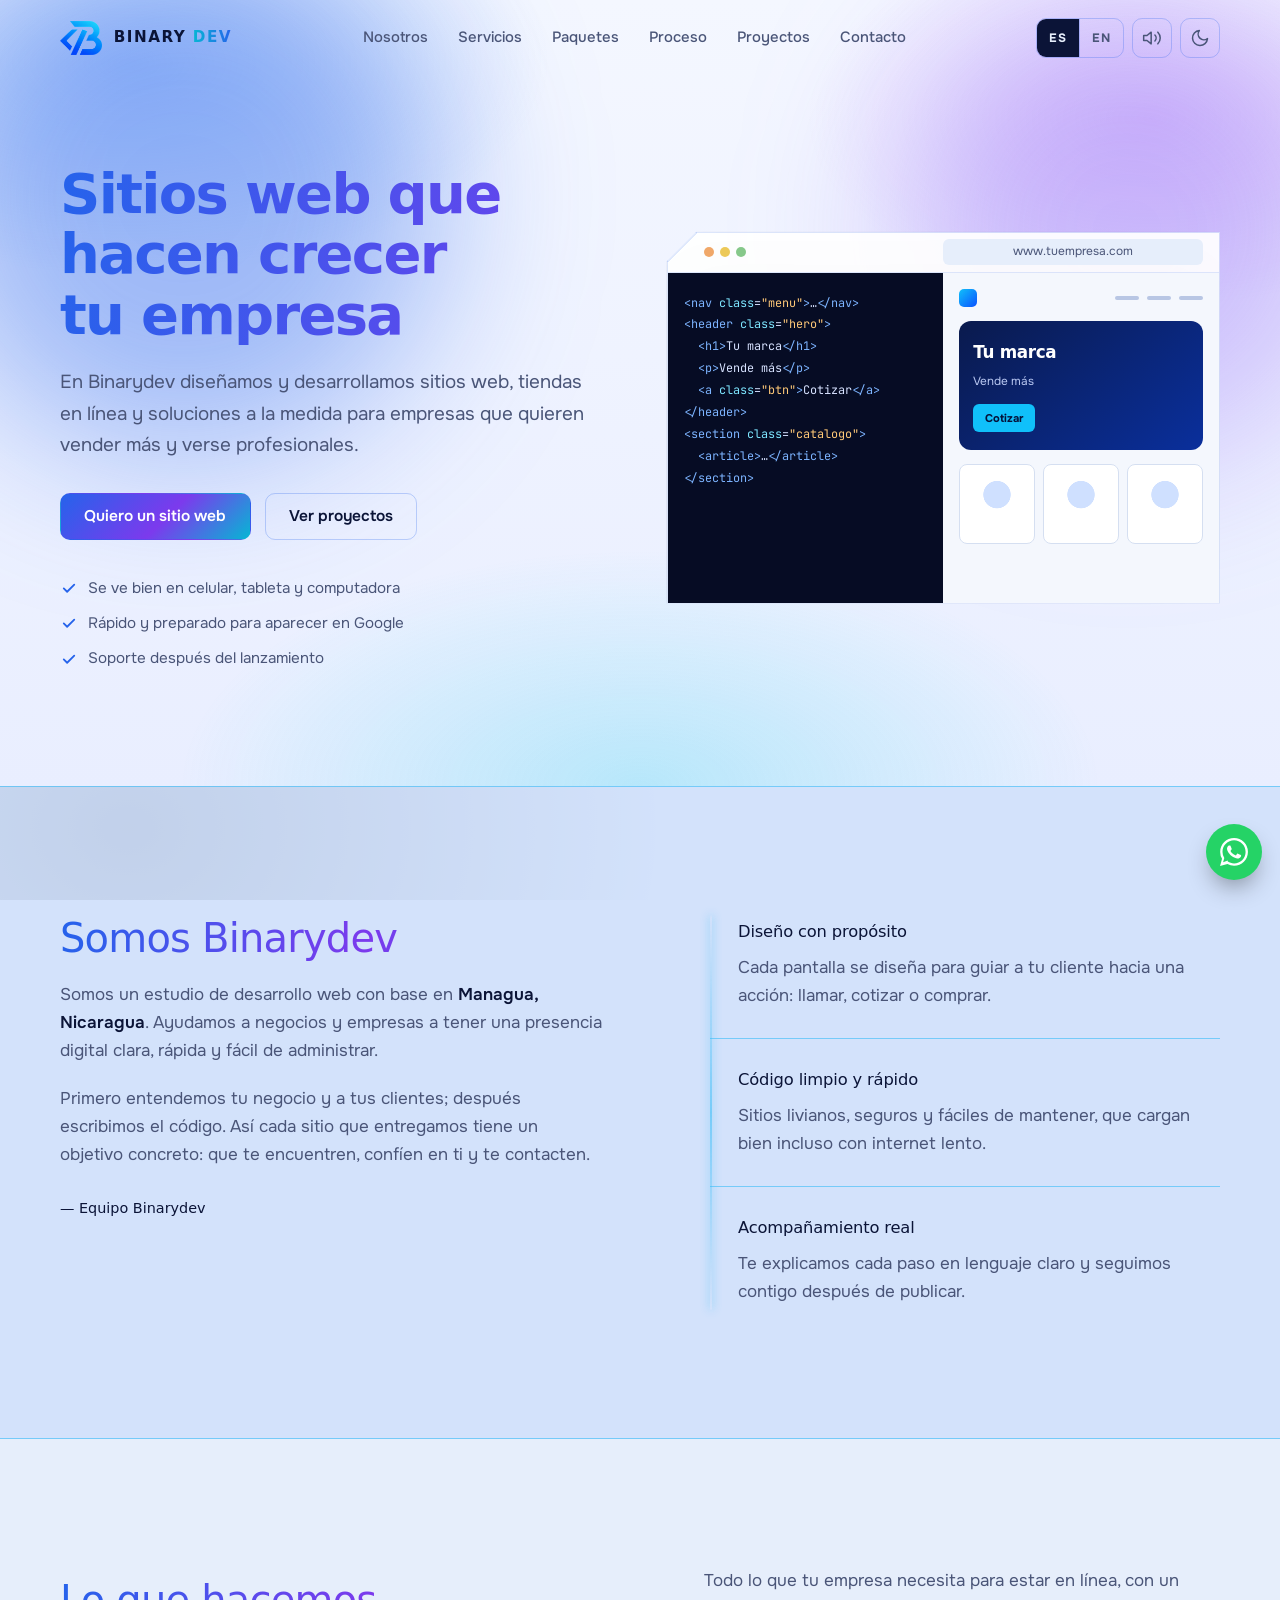
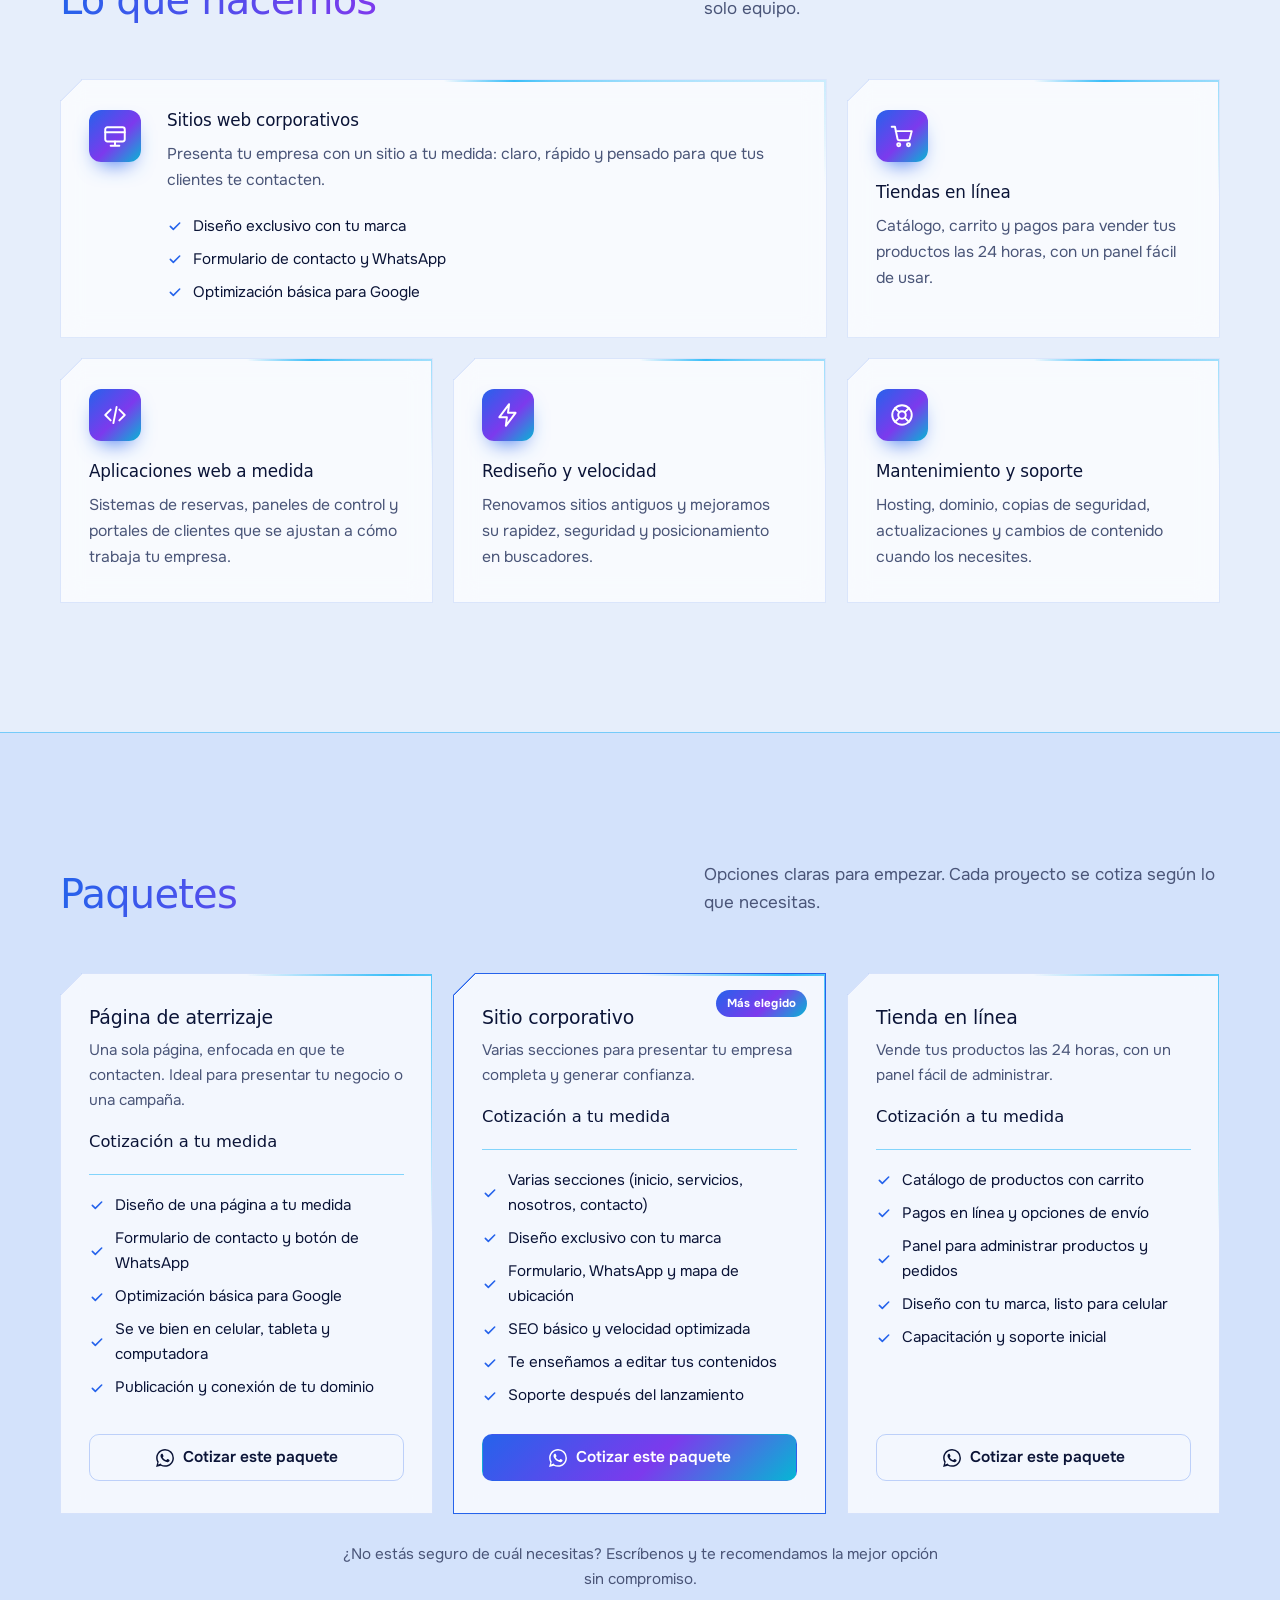
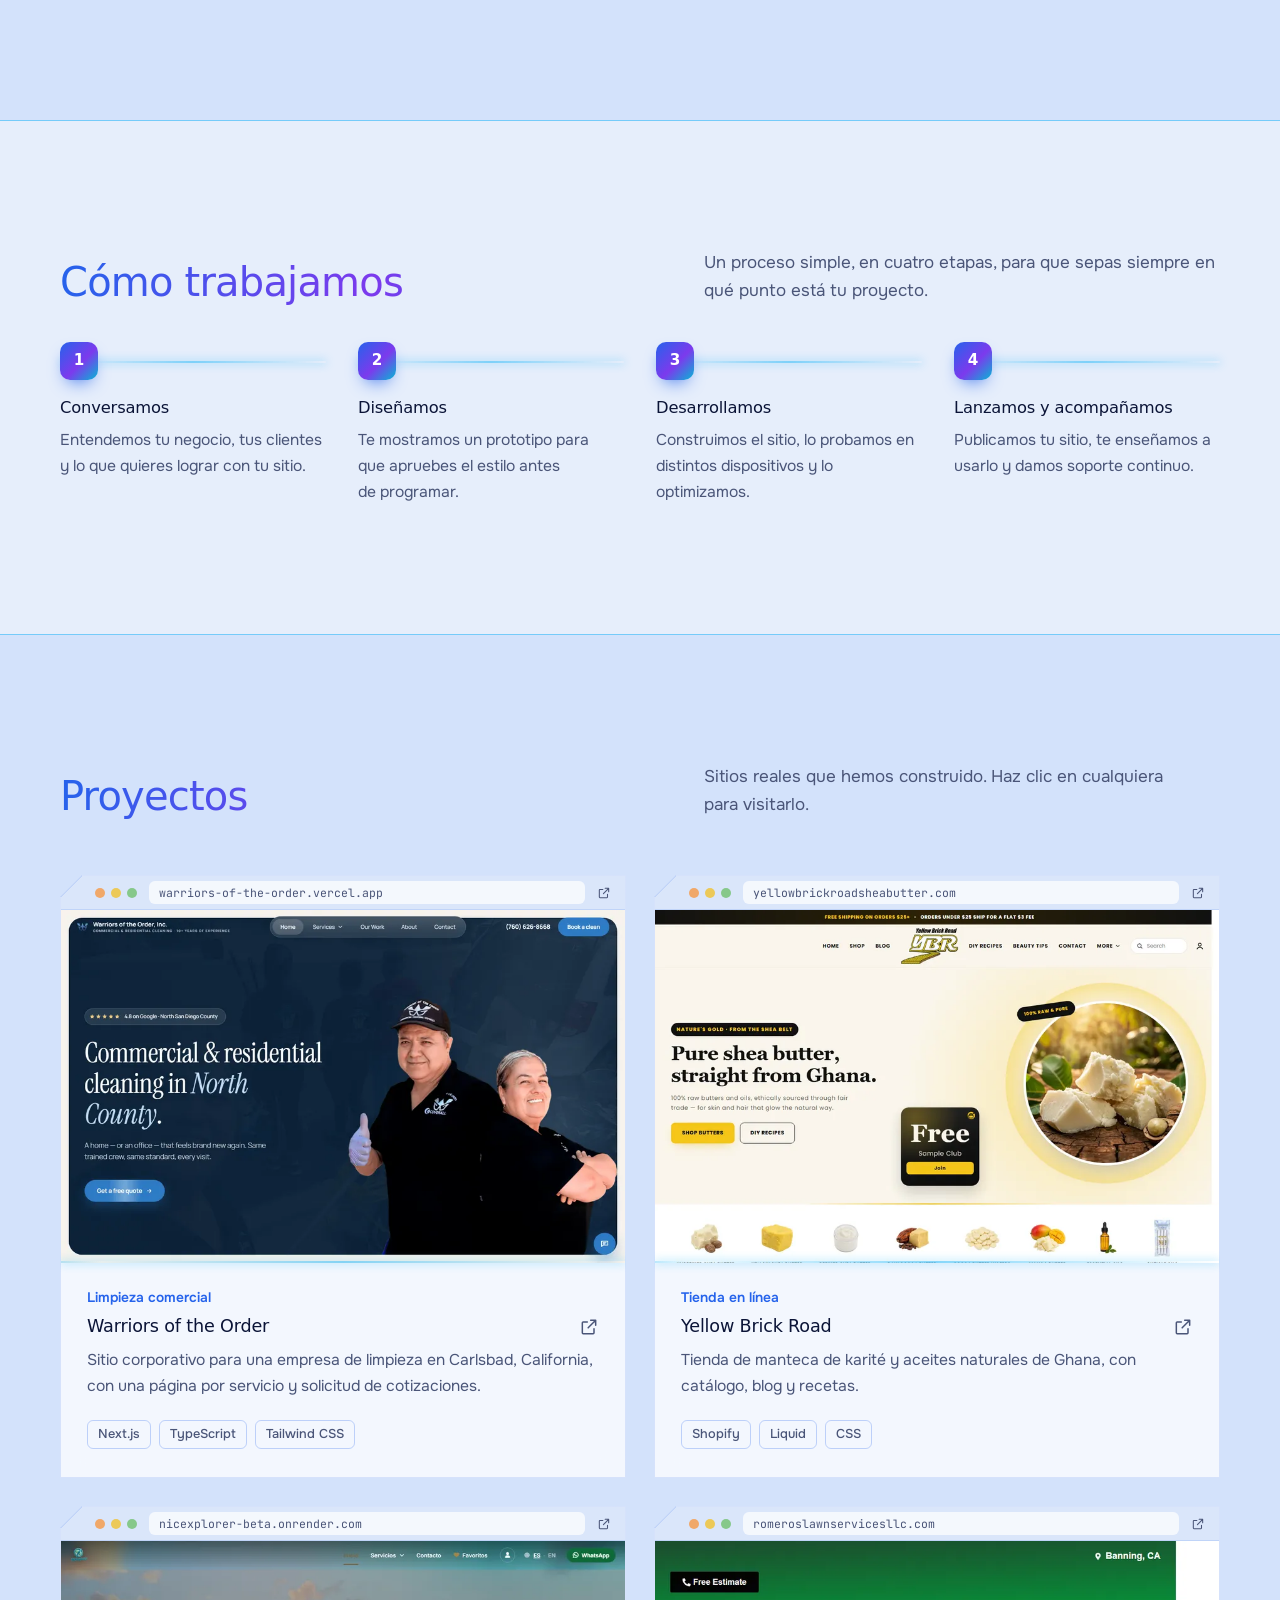
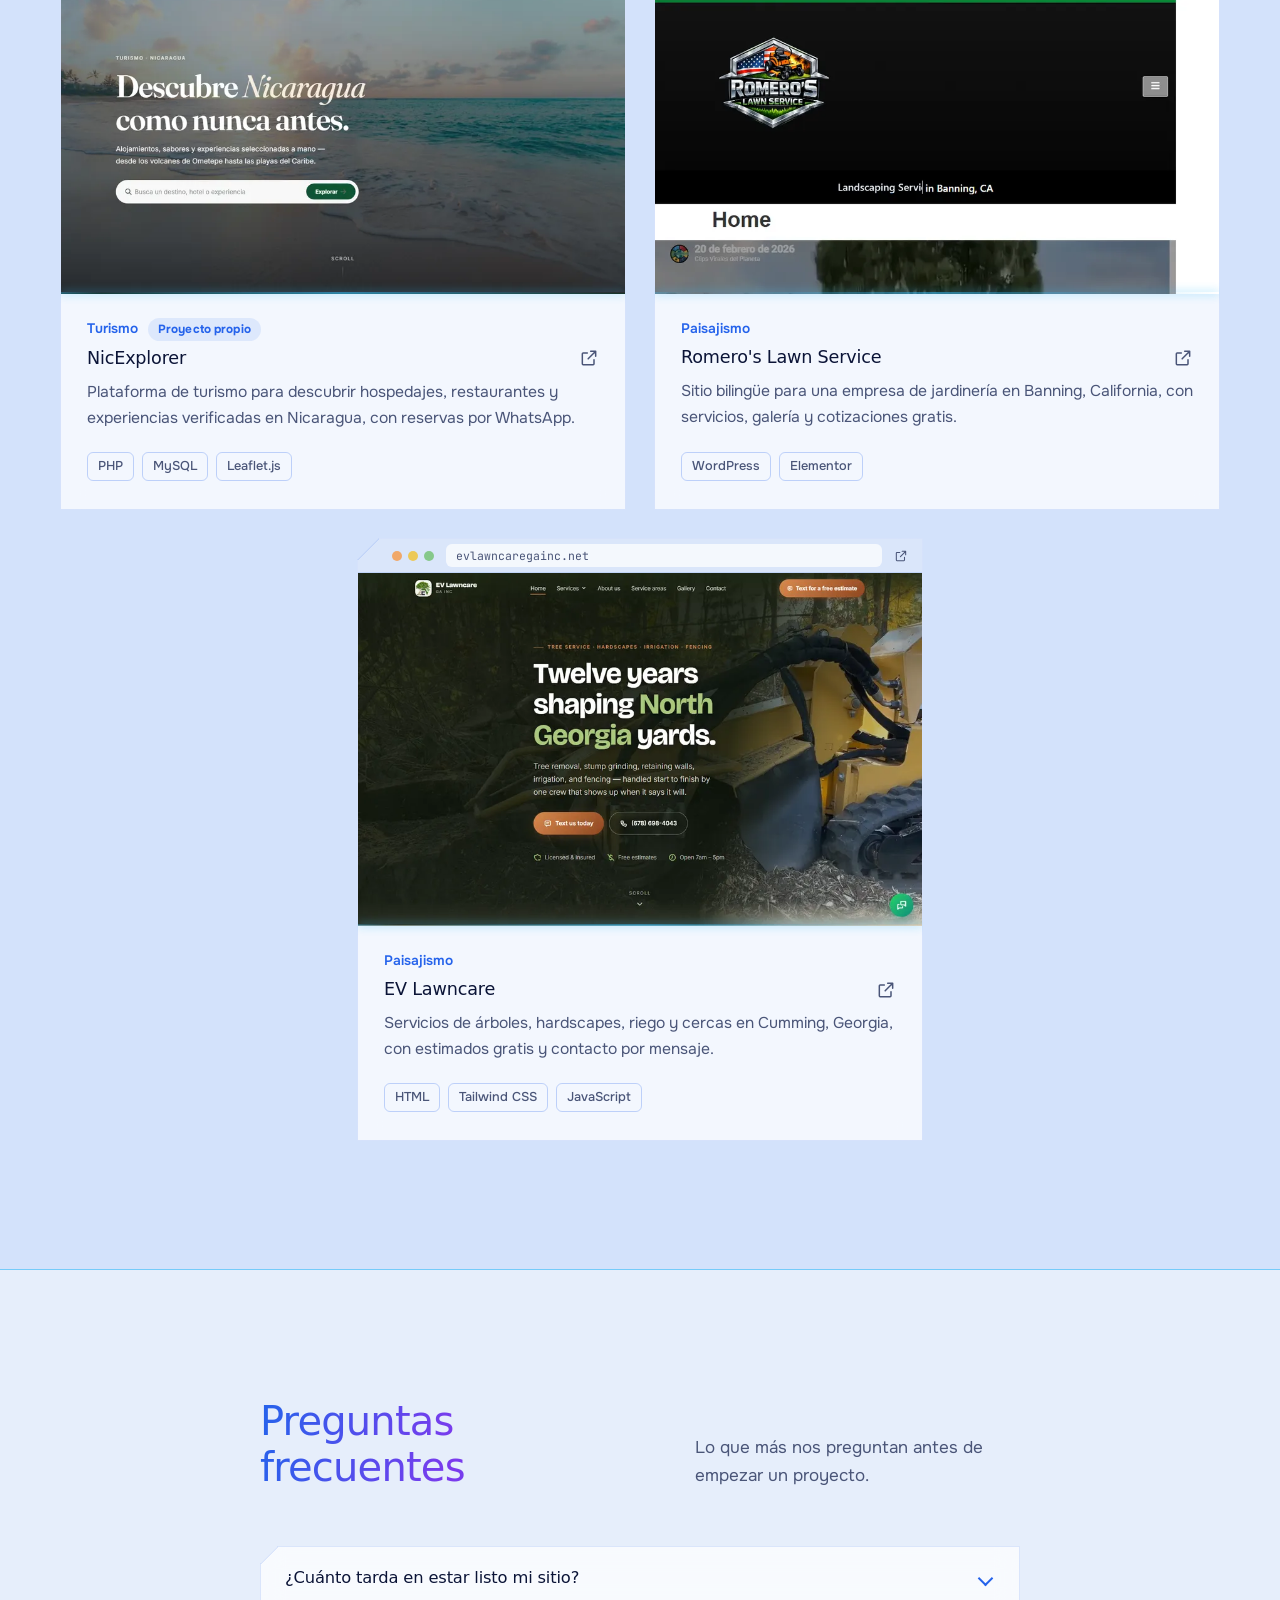
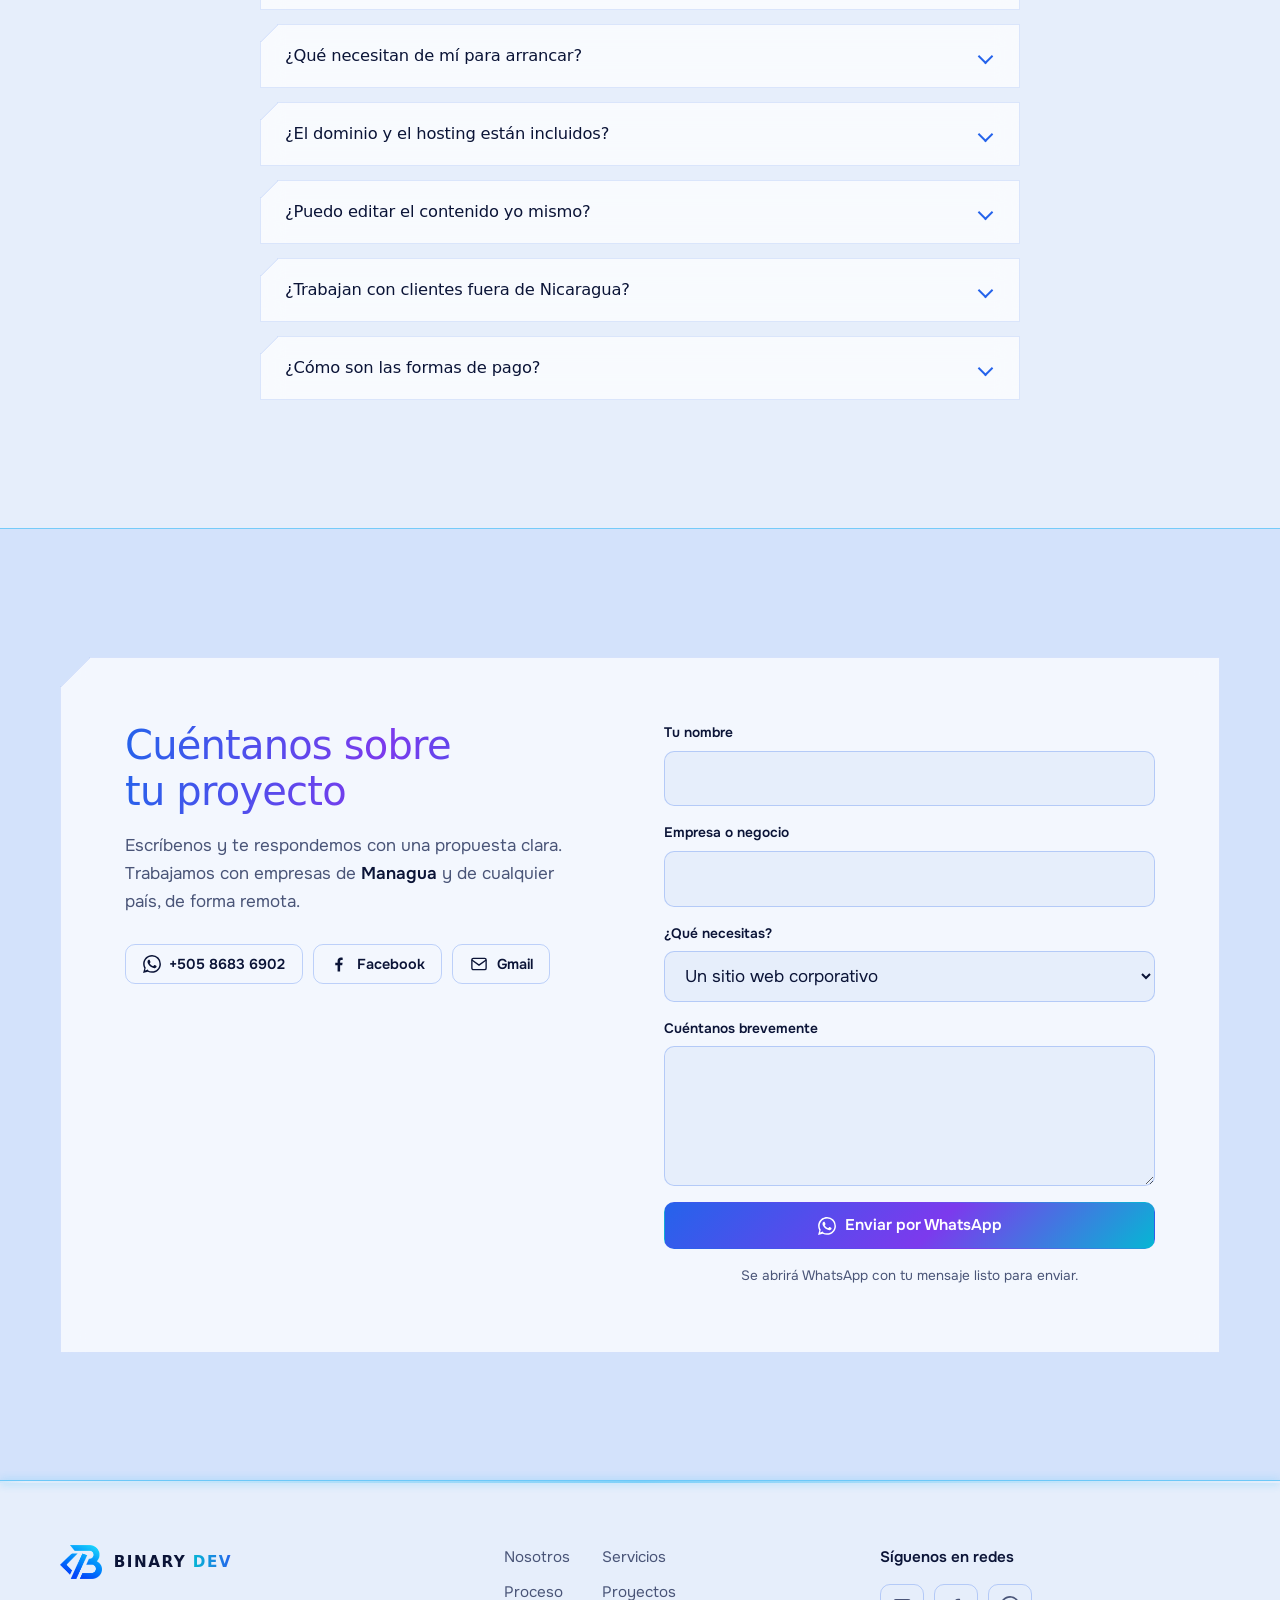
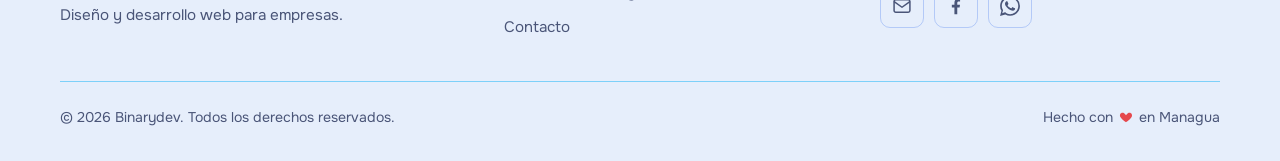
==== index.html @ f4e400c9 "Rediseno visual: paleta, gradientes y animaciones - Paleta nueva en tokens (azul, violeta, cian) con" ====
<!DOCTYPE html>
<html lang="es" data-theme="light">
<head>
  <meta charset="UTF-8">
  <meta name="viewport" content="width=device-width, initial-scale=1">
  <title>Binarydev · Creación de sitios web para empresas</title>
  <meta name="description" content="Binarydev diseña y desarrolla sitios web, tiendas en línea y aplicaciones a medida para empresas. Diseño profesional, rápido y adaptable a celulares.">
  <meta name="theme-color" content="#f3f6fc">
  <link rel="canonical" href="https://d-byte-56.github.io/binarydev/">

  <!-- Open Graph (Facebook, WhatsApp, LinkedIn…) -->
  <meta property="og:type" content="website">
  <meta property="og:site_name" content="Binarydev">
  <meta property="og:url" content="https://d-byte-56.github.io/binarydev/">
  <meta property="og:title" content="Binarydev · Creación de sitios web para empresas">
  <meta property="og:description" content="Sitios web, tiendas en línea y aplicaciones a medida para empresas que quieren crecer.">
  <meta property="og:image" content="https://d-byte-56.github.io/binarydev/img/og-image.png">
  <meta property="og:image:width" content="1200">
  <meta property="og:image:height" content="630">
  <meta property="og:image:alt" content="Binarydev — sitios web que hacen crecer tu empresa">
  <meta property="og:locale" content="es_NI">
  <meta property="og:locale:alternate" content="en_US">

  <!-- Twitter / X -->
  <meta name="twitter:card" content="summary_large_image">
  <meta name="twitter:title" content="Binarydev · Creación de sitios web para empresas">
  <meta name="twitter:description" content="Sitios web, tiendas en línea y aplicaciones a medida para empresas que quieren crecer.">
  <meta name="twitter:image" content="https://d-byte-56.github.io/binarydev/img/og-image.png">

  <!-- Datos estructurados: negocio (nivel organización) -->
  <script type="application/ld+json">
  {
    "@context": "https://schema.org",
    "@type": "ProfessionalService",
    "name": "Binarydev",
    "description": "Diseño y desarrollo de sitios web, tiendas en línea y aplicaciones a medida para empresas.",
    "url": "https://d-byte-56.github.io/binarydev/",
    "image": "https://d-byte-56.github.io/binarydev/img/og-image.png",
    "logo": "https://d-byte-56.github.io/binarydev/img/logo-mark.png",
    "email": "scriptdevsa@gmail.com",
    "telephone": "+50586836902",
    "priceRange": "$$",
    "areaServed": ["Nicaragua", "United States"],
    "address": {
      "@type": "PostalAddress",
      "addressLocality": "Managua",
      "addressCountry": "NI"
    },
    "knowsLanguage": ["es", "en"],
    "sameAs": ["https://www.facebook.com/profile.php?id=61593092835244"],
    "contactPoint": {
      "@type": "ContactPoint",
      "contactType": "sales",
      "telephone": "+50586836902",
      "email": "scriptdevsa@gmail.com",
      "availableLanguage": ["Spanish", "English"]
    }
  }
  </script>

  <!-- Iconos: generados a partir de tu logo (img/logo-mark.png) -->
  <link rel="icon" href="favicon.ico" sizes="48x48">
  <link rel="icon" type="image/png" sizes="32x32" href="img/favicon-32.png">
  <link rel="apple-touch-icon" href="img/apple-touch-icon.png">

  <!-- Fuentes alojadas en el propio sitio (sin peticiones a Google) -->
  <link rel="preload" href="fonts/unbounded-latin-wght-normal.woff2" as="font" type="font/woff2" crossorigin>
  <link rel="preload" href="fonts/onest-latin-wght-normal.woff2" as="font" type="font/woff2" crossorigin>

  <!-- Marca que JS animará el hero (solo si el visitante no pidió reducir movimiento).
       Debe ir antes del CSS para que la ventana del hero ya nazca oculta y no parpadee. -->
  <script>
    (function () {
      try {
        if (!(window.matchMedia && matchMedia('(prefers-reduced-motion: reduce)').matches)) {
          document.documentElement.classList.add('hero-js');
        }
      } catch (e) {}
    })();
  </script>

  <link rel="stylesheet" href="css/estilos.css">

  <!-- Aplica tema e idioma guardados antes del primer pintado (evita parpadeos) -->
  <script>
    (function () {
      try {
        var d = document.documentElement;
        var t = localStorage.getItem('tema');
        if (t !== 'dark' && t !== 'light') {
          t = window.matchMedia && matchMedia('(prefers-color-scheme: dark)').matches ? 'dark' : 'light';
        }
        d.setAttribute('data-theme', t);
        var l = localStorage.getItem('idioma');
        if (l === 'es' || l === 'en') d.setAttribute('lang', l);
      } catch (e) {}
    })();
  </script>
</head>
<body>

  <!-- Iconos reutilizables (se usan con <use href="#i-nombre">) -->
  <svg width="0" height="0" style="position:absolute" aria-hidden="true" focusable="false">
    <defs>
      <symbol id="i-web" viewBox="0 0 24 24"><rect x="3" y="4" width="18" height="13" rx="2"/><path d="M3 8.5h18M8 21h8M12 17v4"/></symbol>
      <symbol id="i-tienda" viewBox="0 0 24 24"><circle cx="9" cy="20" r="1.4"/><circle cx="18" cy="20" r="1.4"/><path d="M2.5 3.5h3l2.4 11.2a1.5 1.5 0 0 0 1.5 1.2h8.2a1.5 1.5 0 0 0 1.5-1.1L21 7.5H6.2"/></symbol>
      <symbol id="i-app" viewBox="0 0 24 24"><path d="m8 7-5 5 5 5M16 7l5 5-5 5M13.5 4.5l-3 15"/></symbol>
      <symbol id="i-rapido" viewBox="0 0 24 24"><path d="M13 2 4 14h7l-1 8 9-12h-7l1-8z"/></symbol>
      <symbol id="i-soporte" viewBox="0 0 24 24"><circle cx="12" cy="12" r="9"/><circle cx="12" cy="12" r="3.5"/><path d="m5.6 5.6 3.9 3.9M14.5 14.5l3.9 3.9M18.4 5.6l-3.9 3.9M9.5 14.5l-3.9 3.9"/></symbol>
      <symbol id="i-check" viewBox="0 0 24 24"><path d="m5 12.5 4.5 4.5L19 7.5"/></symbol>
      <symbol id="i-externo" viewBox="0 0 24 24"><path d="M14 4h6v6M20 4l-9 9M18 14v5a1 1 0 0 1-1 1H5a1 1 0 0 1-1-1V7a1 1 0 0 1 1-1h5"/></symbol>
      <symbol id="i-flecha" viewBox="0 0 24 24"><path d="M5 12h14M13 6l6 6-6 6"/></symbol>
      <symbol id="i-correo" viewBox="0 0 24 24"><rect x="2.5" y="4.5" width="19" height="15" rx="2"/><path d="m3 7 9 6.5L21 7"/></symbol>
      <symbol id="i-sol" viewBox="0 0 24 24"><circle cx="12" cy="12" r="4.5"/><path d="M12 2v2M12 20v2M4.9 4.9l1.4 1.4M17.7 17.7l1.4 1.4M2 12h2M20 12h2M4.9 19.1l1.4-1.4M17.7 6.3l1.4-1.4"/></symbol>
      <symbol id="i-luna" viewBox="0 0 24 24"><path d="M21 12.8A9 9 0 1 1 11.2 3a7 7 0 0 0 9.8 9.8z"/></symbol>
      <symbol id="i-volumen" viewBox="0 0 24 24"><path d="M11 5 6 9H2v6h4l5 4V5z"/><path d="M15.5 8.5a5 5 0 0 1 0 7M19 5a10 10 0 0 1 0 14"/></symbol>
      <symbol id="i-mudo" viewBox="0 0 24 24"><path d="M11 5 6 9H2v6h4l5 4V5z"/><path d="m22 9-6 6M16 9l6 6"/></symbol>
      <symbol id="i-facebook" viewBox="0 0 24 24"><path d="M13.5 22v-8.2h2.8l.5-3.4h-3.3V8.3c0-1 .5-1.8 1.9-1.8h1.5V3.6c-.3 0-1.2-.2-2.3-.2-2.7 0-4.5 1.6-4.5 4.6v2.4H7v3.4h3.1V22h3.4z"/></symbol>
      <symbol id="i-whatsapp" viewBox="0 0 24 24"><path d="M.057 24l1.687-6.163a11.867 11.867 0 0 1-1.587-5.946C.16 5.335 5.495 0 12.05 0a11.817 11.817 0 0 1 8.413 3.488 11.824 11.824 0 0 1 3.48 8.414c-.003 6.557-5.338 11.892-11.893 11.892a11.9 11.9 0 0 1-5.688-1.448L.057 24zm6.597-3.807c1.676.995 3.276 1.591 5.392 1.592 5.448 0 9.886-4.434 9.889-9.885.002-5.462-4.415-9.89-9.881-9.892-5.452 0-9.887 4.434-9.889 9.884a9.86 9.86 0 0 0 1.51 5.26l-.999 3.648 3.978-1.607zm11.387-5.464c-.074-.124-.272-.198-.57-.347-.297-.149-1.758-.868-2.031-.967-.272-.099-.47-.149-.669.149-.198.297-.768.967-.941 1.165-.173.198-.347.223-.644.074-.297-.149-1.255-.462-2.39-1.475-.883-.788-1.48-1.761-1.653-2.059-.173-.297-.018-.458.13-.606.134-.133.297-.347.446-.521.151-.172.2-.296.3-.495.099-.198.05-.372-.025-.521-.075-.148-.669-1.611-.916-2.206-.242-.579-.487-.501-.669-.51l-.57-.01c-.198 0-.52.074-.792.372-.272.297-1.04 1.016-1.04 2.479 0 1.462 1.065 2.875 1.213 3.074.149.198 2.096 3.2 5.077 4.487.709.306 1.263.489 1.694.626.712.226 1.36.194 1.872.118.571-.085 1.758-.719 2.006-1.413.248-.696.248-1.29.173-1.414z"/></symbol>
      <symbol id="i-github" viewBox="0 0 24 24"><path d="M12 0c-6.626 0-12 5.373-12 12 0 5.302 3.438 9.8 8.207 11.387.599.111.793-.261.793-.577v-2.234c-3.338.726-4.033-1.416-4.033-1.416-.546-1.387-1.333-1.756-1.333-1.756-1.089-.745.083-.729.083-.729 1.205.084 1.839 1.237 1.839 1.237 1.07 1.834 2.807 1.304 3.492.997.107-.775.418-1.305.762-1.604-2.665-.305-5.467-1.334-5.467-5.931 0-1.311.469-2.381 1.236-3.221-.124-.303-.535-1.524.117-3.176 0 0 1.008-.322 3.301 1.23.957-.266 1.983-.399 3.003-.404 1.02.005 2.047.138 3.006.404 2.291-1.552 3.297-1.23 3.297-1.23.653 1.653.242 2.874.118 3.176.77.84 1.235 1.911 1.235 3.221 0 4.609-2.807 5.624-5.479 5.921.43.372.823 1.102.823 2.222v3.293c0 .319.192.694.801.576 4.765-1.589 8.199-6.086 8.199-11.386 0-6.627-5.373-12-12-12z"/></symbol>
      <symbol id="i-linkedin" viewBox="0 0 24 24"><path d="M20.447 20.452h-3.554v-5.569c0-1.328-.027-3.037-1.852-3.037-1.853 0-2.136 1.445-2.136 2.939v5.667H9.351V9h3.414v1.561h.046c.477-.9 1.637-1.85 3.37-1.85 3.601 0 4.267 2.37 4.267 5.455v6.286zM5.337 7.433a2.062 2.062 0 1 1 0-4.125 2.062 2.062 0 0 1 0 4.125zM7.119 20.452H3.555V9h3.564v11.452zM22.225 0H1.771C.792 0 0 .774 0 1.729v20.542C0 23.227.792 24 1.771 24h20.451C23.2 24 24 23.227 24 22.271V1.729C24 .774 23.2 0 22.225 0z"/></symbol>
      <symbol id="i-x" viewBox="0 0 24 24"><path d="M18.244 2.25h3.308l-7.227 8.26 8.502 11.24H16.17l-5.214-6.817L4.99 21.75H1.68l7.73-8.835L1.254 2.25H8.08l4.713 6.231zm-1.161 17.52h1.833L7.084 4.126H5.117z"/></symbol>
    </defs>
  </svg>

  <a class="salto" href="#contenido" data-i18n="skip">Saltar al contenido</a>

  <!-- Barra de progreso de scroll -->
  <div class="progreso" id="progreso" aria-hidden="true"></div>

  <!-- ===== Cabecera ===== -->
  <header class="cabecera" id="cabecera">
    <div class="cabecera__in">
      <a href="#inicio" class="marca" data-accion="logo" data-i18n-attr="aria-label:logo_label" aria-label="Binarydev, ir al inicio">
        <img class="marca__img" src="img/logo-mark.png" alt="" width="40" height="33" decoding="async">
        <span class="marca__texto" aria-hidden="true">BINARY<span>DEV</span></span>
      </a>

      <nav class="menu" id="menu" aria-label="Navegación principal" data-i18n-attr="aria-label:nav_label">
        <a href="#nosotros" data-seccion="nosotros" data-i18n="nav_about">Nosotros</a>
        <a href="#servicios" data-seccion="servicios" data-i18n="nav_services">Servicios</a>
        <a href="#paquetes" data-seccion="paquetes" data-i18n="nav_packages">Paquetes</a>
        <a href="#proceso" data-seccion="proceso" data-i18n="nav_process">Proceso</a>
        <a href="#proyectos" data-seccion="proyectos" data-i18n="nav_projects">Proyectos</a>
        <a href="#contacto" data-seccion="contacto" data-i18n="nav_contact">Contacto</a>
      </nav>

      <div class="acciones">
        <div class="idioma" role="group" aria-label="Idioma" data-i18n-attr="aria-label:lang_label">
          <button type="button" class="idioma__btn" data-accion="idioma" data-lang="es" aria-pressed="true">ES</button>
          <button type="button" class="idioma__btn" data-accion="idioma" data-lang="en" aria-pressed="false">EN</button>
        </div>

        <button type="button" class="btn-icono" data-accion="sonido" aria-pressed="false" aria-label="Activar sonidos de clic">
          <svg class="i icono-volumen" width="20" height="20" aria-hidden="true"><use href="#i-volumen"/></svg>
          <svg class="i icono-mudo" width="20" height="20" aria-hidden="true"><use href="#i-mudo"/></svg>
        </button>

        <button type="button" class="btn-icono" data-accion="tema" aria-label="Cambiar modo oscuro/claro">
          <svg class="i icono-luna" width="20" height="20" aria-hidden="true"><use href="#i-luna"/></svg>
          <svg class="i icono-sol" width="20" height="20" aria-hidden="true"><use href="#i-sol"/></svg>
        </button>

        <button type="button" class="hamburguesa" data-accion="hamburguesa" aria-expanded="false" aria-controls="menu" aria-label="Abrir menú">
          <span></span><span></span><span></span>
        </button>
      </div>
    </div>
  </header>

  <main id="contenido">

    <!-- ===== Portada ===== -->
    <section class="portada" id="inicio" data-seccion-obs="inicio">
      <div class="contenedor portada__grid">
        <div class="portada__texto">
          <h1 data-i18n="hero_title">Sitios web que hacen crecer tu empresa</h1>
          <p class="portada__lema" data-i18n="hero_text">En Binarydev diseñamos y desarrollamos sitios web, tiendas en línea y soluciones a la medida para empresas que quieren vender más y verse profesionales.</p>
          <div class="botones">
            <a href="#contacto" class="btn btn--primario" data-i18n="btn_web">Quiero un sitio web</a>
            <a href="#proyectos" class="btn btn--secundario" data-i18n="btn_projects">Ver proyectos</a>
          </div>
          <ul class="ventajas">
            <li><svg class="i" width="18" height="18" aria-hidden="true"><use href="#i-check"/></svg><span data-i18n="perk_1">Se ve bien en celular, tableta y computadora</span></li>
            <li><svg class="i" width="18" height="18" aria-hidden="true"><use href="#i-check"/></svg><span data-i18n="perk_2">Rápido y preparado para aparecer en Google</span></li>
            <li><svg class="i" width="18" height="18" aria-hidden="true"><use href="#i-check"/></svg><span data-i18n="perk_3">Soporte después del lanzamiento</span></li>
          </ul>
        </div>

        <!-- Mockup: el código se escribe y el sitio aparece -->
        <div class="portada__demo">
          <div class="ventana corte" aria-hidden="true">
            <div class="ventana__barra">
              <span class="puntos"><i></i><i></i><i></i></span>
              <span class="ventana__url">www.tuempresa.com</span>
            </div>
            <div class="ventana__cuerpo">
              <pre class="codigo"><code><span class="l" style="--i:0"><span class="t">&lt;nav</span> <span class="a">class</span>=<span class="s">"menu"</span><span class="t">&gt;</span>…<span class="t">&lt;/nav&gt;</span></span>
<span class="l" style="--i:1"><span class="t">&lt;header</span> <span class="a">class</span>=<span class="s">"hero"</span><span class="t">&gt;</span></span>
<span class="l" style="--i:2">  <span class="t">&lt;h1&gt;</span><span data-i18n="code_brand">Tu marca</span><span class="t">&lt;/h1&gt;</span></span>
<span class="l" style="--i:3">  <span class="t">&lt;p&gt;</span><span data-i18n="code_sell">Vende más</span><span class="t">&lt;/p&gt;</span></span>
<span class="l" style="--i:4">  <span class="t">&lt;a</span> <span class="a">class</span>=<span class="s">"btn"</span><span class="t">&gt;</span><span data-i18n="code_cta">Cotizar</span><span class="t">&lt;/a&gt;</span></span>
<span class="l" style="--i:5"><span class="t">&lt;/header&gt;</span></span>
<span class="l" style="--i:6"><span class="t">&lt;section</span> <span class="a">class</span>=<span class="s">"catalogo"</span><span class="t">&gt;</span></span>
<span class="l" style="--i:7">  <span class="t">&lt;article&gt;</span>…<span class="t">&lt;/article&gt;</span></span>
<span class="l" style="--i:8"><span class="t">&lt;/section&gt;</span></span></code></pre>

              <div class="vista">
                <div class="vista__nav b" style="--i:0"><b></b><i></i><i></i><i></i></div>
                <div class="vista__hero b" style="--i:1">
                  <strong class="b" style="--i:2" data-i18n="code_brand">Tu marca</strong>
                  <span class="b" style="--i:3" data-i18n="code_sell">Vende más</span>
                  <em class="b" style="--i:4" data-i18n="code_cta">Cotizar</em>
                </div>
                <div class="vista__catalogo b" style="--i:6">
                  <div class="b" style="--i:7"></div>
                  <div class="b" style="--i:7.15"></div>
                  <div class="b" style="--i:7.3"></div>
                </div>
              </div>
            </div>
          </div>
        </div>
      </div>
    </section>

    <!-- ===== Nosotros ===== -->
    <section class="seccion seccion--alt" id="nosotros" data-seccion-obs="nosotros" aria-labelledby="t-nosotros">
      <div class="contenedor nosotros">
        <div class="nosotros__texto" data-revelar>
          <h2 class="titulo" id="t-nosotros" data-i18n="about_title">Somos Binarydev</h2>
          <p data-i18n-html="about_1">Somos un estudio de desarrollo web con base en <strong>Managua, Nicaragua</strong>. Ayudamos a negocios y empresas a tener una presencia digital clara, rápida y fácil de administrar.</p>
          <p data-i18n="about_2">Primero entendemos tu negocio y a tus clientes; después escribimos el código. Así cada sitio que entregamos tiene un objetivo concreto: que te encuentren, confíen en ti y te contacten.</p>
          <p class="firma" data-i18n="about_sign">— Equipo Binarydev</p>
        </div>

        <dl class="principios" data-revelar-grupo>
          <div class="principio">
            <dt data-i18n="val1_title">Diseño con propósito</dt>
            <dd data-i18n="val1_text">Cada pantalla se diseña para guiar a tu cliente hacia una acción: llamar, cotizar o comprar.</dd>
          </div>
          <div class="principio">
            <dt data-i18n="val2_title">Código limpio y rápido</dt>
            <dd data-i18n="val2_text">Sitios livianos, seguros y fáciles de mantener, que cargan bien incluso con internet lento.</dd>
          </div>
          <div class="principio">
            <dt data-i18n="val3_title">Acompañamiento real</dt>
            <dd data-i18n="val3_text">Te explicamos cada paso en lenguaje claro y seguimos contigo después de publicar.</dd>
          </div>
        </dl>
      </div>
    </section>

    <!-- ===== Servicios ===== -->
    <section class="seccion" id="servicios" data-seccion-obs="servicios" aria-labelledby="t-servicios">
      <div class="contenedor">
        <div class="encabezado" data-revelar>
          <h2 class="titulo" id="t-servicios" data-i18n="services_title">Lo que hacemos</h2>
          <p class="encabezado__texto" data-i18n="services_sub">Todo lo que tu empresa necesita para estar en línea, con un solo equipo.</p>
        </div>

        <div class="servicios" data-revelar-grupo>
          <article class="servicio servicio--destacado corte">
            <div class="servicio__icono"><svg class="i" width="26" height="26" aria-hidden="true"><use href="#i-web"/></svg></div>
            <div>
              <h3 data-i18n="s1_title">Sitios web corporativos</h3>
              <p data-i18n="s1_text">Presenta tu empresa con un sitio a tu medida: claro, rápido y pensado para que tus clientes te contacten.</p>
              <ul class="lista-check">
                <li><svg class="i" width="16" height="16" aria-hidden="true"><use href="#i-check"/></svg><span data-i18n="s1_a">Diseño exclusivo con tu marca</span></li>
                <li><svg class="i" width="16" height="16" aria-hidden="true"><use href="#i-check"/></svg><span data-i18n="s1_b">Formulario de contacto y WhatsApp</span></li>
                <li><svg class="i" width="16" height="16" aria-hidden="true"><use href="#i-check"/></svg><span data-i18n="s1_c">Optimización básica para Google</span></li>
              </ul>
            </div>
          </article>

          <article class="servicio corte">
            <div class="servicio__icono"><svg class="i" width="26" height="26" aria-hidden="true"><use href="#i-tienda"/></svg></div>
            <h3 data-i18n="s2_title">Tiendas en línea</h3>
            <p data-i18n="s2_text">Catálogo, carrito y pagos para vender tus productos las 24 horas, con un panel fácil de usar.</p>
          </article>

          <article class="servicio corte">
            <div class="servicio__icono"><svg class="i" width="26" height="26" aria-hidden="true"><use href="#i-app"/></svg></div>
            <h3 data-i18n="s3_title">Aplicaciones web a medida</h3>
            <p data-i18n="s3_text">Sistemas de reservas, paneles de control y portales de clientes que se ajustan a cómo trabaja tu empresa.</p>
          </article>

          <article class="servicio corte">
            <div class="servicio__icono"><svg class="i" width="26" height="26" aria-hidden="true"><use href="#i-rapido"/></svg></div>
            <h3 data-i18n="s4_title">Rediseño y velocidad</h3>
            <p data-i18n="s4_text">Renovamos sitios antiguos y mejoramos su rapidez, seguridad y posicionamiento en buscadores.</p>
          </article>

          <article class="servicio corte">
            <div class="servicio__icono"><svg class="i" width="26" height="26" aria-hidden="true"><use href="#i-soporte"/></svg></div>
            <h3 data-i18n="s5_title">Mantenimiento y soporte</h3>
            <p data-i18n="s5_text">Hosting, dominio, copias de seguridad, actualizaciones y cambios de contenido cuando los necesites.</p>
          </article>
        </div>
      </div>
    </section>

    <!-- ===== Paquetes ===== -->
    <section class="seccion seccion--alt" id="paquetes" data-seccion-obs="paquetes" aria-labelledby="t-paquetes">
      <div class="contenedor">
        <div class="encabezado" data-revelar>
          <h2 class="titulo" id="t-paquetes" data-i18n="packages_title">Paquetes</h2>
          <p class="encabezado__texto" data-i18n="packages_sub">Opciones claras para empezar. Cada proyecto se cotiza según lo que necesitas.</p>
        </div>

        <div class="paquetes" data-revelar-grupo>
          <!-- Paquete 1: Página de aterrizaje -->
          <article class="paquete corte">
            <h3 class="paquete__nombre" data-i18n="pack1_name">Página de aterrizaje</h3>
            <p class="paquete__desc" data-i18n="pack1_desc">Una sola página, enfocada en que te contacten. Ideal para presentar tu negocio o una campaña.</p>
            <p class="paquete__precio" data-i18n="pack_price_note">Cotización a tu medida</p>
            <ul class="lista-check">
              <li><svg class="i" width="16" height="16" aria-hidden="true"><use href="#i-check"/></svg><span data-i18n="pack1_a">Diseño de una página a tu medida</span></li>
              <li><svg class="i" width="16" height="16" aria-hidden="true"><use href="#i-check"/></svg><span data-i18n="pack1_b">Formulario de contacto y botón de WhatsApp</span></li>
              <li><svg class="i" width="16" height="16" aria-hidden="true"><use href="#i-check"/></svg><span data-i18n="pack1_c">Optimización básica para Google</span></li>
              <li><svg class="i" width="16" height="16" aria-hidden="true"><use href="#i-check"/></svg><span data-i18n="pack1_d">Se ve bien en celular, tableta y computadora</span></li>
              <li><svg class="i" width="16" height="16" aria-hidden="true"><use href="#i-check"/></svg><span data-i18n="pack1_e">Publicación y conexión de tu dominio</span></li>
            </ul>
            <a class="btn btn--secundario btn--bloque" data-paquete="landing" target="_blank" rel="noopener" href="https://wa.me/50586836902">
              <svg class="i i--relleno" width="18" height="18" aria-hidden="true"><use href="#i-whatsapp"/></svg>
              <span data-i18n="pack_cta">Cotizar este paquete</span>
            </a>
          </article>

          <!-- Paquete 2: Sitio corporativo (destacado) -->
          <article class="paquete paquete--destacado corte">
            <span class="paquete__popular" data-i18n="pack_popular">Más elegido</span>
            <h3 class="paquete__nombre" data-i18n="pack2_name">Sitio corporativo</h3>
            <p class="paquete__desc" data-i18n="pack2_desc">Varias secciones para presentar tu empresa completa y generar confianza.</p>
            <p class="paquete__precio" data-i18n="pack_price_note">Cotización a tu medida</p>
            <ul class="lista-check">
              <li><svg class="i" width="16" height="16" aria-hidden="true"><use href="#i-check"/></svg><span data-i18n="pack2_a">Varias secciones (inicio, servicios, nosotros, contacto)</span></li>
              <li><svg class="i" width="16" height="16" aria-hidden="true"><use href="#i-check"/></svg><span data-i18n="pack2_b">Diseño exclusivo con tu marca</span></li>
              <li><svg class="i" width="16" height="16" aria-hidden="true"><use href="#i-check"/></svg><span data-i18n="pack2_c">Formulario, WhatsApp y mapa de ubicación</span></li>
              <li><svg class="i" width="16" height="16" aria-hidden="true"><use href="#i-check"/></svg><span data-i18n="pack2_d">SEO básico y velocidad optimizada</span></li>
              <li><svg class="i" width="16" height="16" aria-hidden="true"><use href="#i-check"/></svg><span data-i18n="pack2_e">Te enseñamos a editar tus contenidos</span></li>
              <li><svg class="i" width="16" height="16" aria-hidden="true"><use href="#i-check"/></svg><span data-i18n="pack2_f">Soporte después del lanzamiento</span></li>
            </ul>
            <a class="btn btn--primario btn--bloque" data-paquete="corporativo" target="_blank" rel="noopener" href="https://wa.me/50586836902">
              <svg class="i i--relleno" width="18" height="18" aria-hidden="true"><use href="#i-whatsapp"/></svg>
              <span data-i18n="pack_cta">Cotizar este paquete</span>
            </a>
          </article>

          <!-- Paquete 3: Tienda en línea -->
          <article class="paquete corte">
            <h3 class="paquete__nombre" data-i18n="pack3_name">Tienda en línea</h3>
            <p class="paquete__desc" data-i18n="pack3_desc">Vende tus productos las 24 horas, con un panel fácil de administrar.</p>
            <p class="paquete__precio" data-i18n="pack_price_note">Cotización a tu medida</p>
            <ul class="lista-check">
              <li><svg class="i" width="16" height="16" aria-hidden="true"><use href="#i-check"/></svg><span data-i18n="pack3_a">Catálogo de productos con carrito</span></li>
              <li><svg class="i" width="16" height="16" aria-hidden="true"><use href="#i-check"/></svg><span data-i18n="pack3_b">Pagos en línea y opciones de envío</span></li>
              <li><svg class="i" width="16" height="16" aria-hidden="true"><use href="#i-check"/></svg><span data-i18n="pack3_c">Panel para administrar productos y pedidos</span></li>
              <li><svg class="i" width="16" height="16" aria-hidden="true"><use href="#i-check"/></svg><span data-i18n="pack3_d">Diseño con tu marca, listo para celular</span></li>
              <li><svg class="i" width="16" height="16" aria-hidden="true"><use href="#i-check"/></svg><span data-i18n="pack3_e">Capacitación y soporte inicial</span></li>
            </ul>
            <a class="btn btn--secundario btn--bloque" data-paquete="tienda" target="_blank" rel="noopener" href="https://wa.me/50586836902">
              <svg class="i i--relleno" width="18" height="18" aria-hidden="true"><use href="#i-whatsapp"/></svg>
              <span data-i18n="pack_cta">Cotizar este paquete</span>
            </a>
          </article>
        </div>

        <p class="paquetes__nota" data-i18n="packages_note">¿No estás seguro de cuál necesitas? Escríbenos y te recomendamos la mejor opción sin compromiso.</p>
      </div>
    </section>

    <!-- ===== Proceso ===== -->
    <section class="seccion" id="proceso" data-seccion-obs="proceso" aria-labelledby="t-proceso">
      <div class="contenedor">
        <div class="encabezado" data-revelar>
          <h2 class="titulo" id="t-proceso" data-i18n="process_title">Cómo trabajamos</h2>
          <p class="encabezado__texto" data-i18n="process_sub">Un proceso simple, en cuatro etapas, para que sepas siempre en qué punto está tu proyecto.</p>
        </div>

        <ol class="pasos" data-revelar-grupo>
          <li class="paso">
            <span class="paso__num" aria-hidden="true">1</span>
            <h3 data-i18n="step1_title">Conversamos</h3>
            <p data-i18n="step1_text">Entendemos tu negocio, tus clientes y lo que quieres lograr con tu sitio.</p>
          </li>
          <li class="paso">
            <span class="paso__num" aria-hidden="true">2</span>
            <h3 data-i18n="step2_title">Diseñamos</h3>
            <p data-i18n="step2_text">Te mostramos un prototipo para que apruebes el estilo antes de programar.</p>
          </li>
          <li class="paso">
            <span class="paso__num" aria-hidden="true">3</span>
            <h3 data-i18n="step3_title">Desarrollamos</h3>
            <p data-i18n="step3_text">Construimos el sitio, lo probamos en distintos dispositivos y lo optimizamos.</p>
          </li>
          <li class="paso">
            <span class="paso__num" aria-hidden="true">4</span>
            <h3 data-i18n="step4_title">Lanzamos y acompañamos</h3>
            <p data-i18n="step4_text">Publicamos tu sitio, te enseñamos a usarlo y damos soporte continuo.</p>
          </li>
        </ol>
      </div>
    </section>

    <!-- ===== Proyectos =====
         Cada tarjeta enlaza a un sitio real y muestra una captura en vivo (ver DOCUMENTACION.md, sección "Proyectos"). -->
    <section class="seccion seccion--alt" id="proyectos" data-seccion-obs="proyectos" aria-labelledby="t-proyectos">
      <div class="contenedor">
        <div class="encabezado" data-revelar>
          <h2 class="titulo" id="t-proyectos" data-i18n="projects_title">Proyectos</h2>
          <p class="encabezado__texto" data-i18n="projects_sub">Sitios reales que hemos construido. Haz clic en cualquiera para visitarlo.</p>
        </div>

        <div class="proyectos">
          <!-- Proyecto 1: Warriors of the Order -->
          <article class="proyecto" style="--i:0; --acc:#1e3a8a">
            <a class="proyecto__enlace corte" href="https://warriors-of-the-order.vercel.app/" target="_blank" rel="noopener noreferrer">
              <div class="captura" aria-hidden="true">
                <div class="captura__barra">
                  <span class="puntos"><i></i><i></i><i></i></span>
                  <span class="captura__url">warriors-of-the-order.vercel.app</span>
                  <svg class="i" width="14" height="14"><use href="#i-externo"/></svg>
                </div>
                <div class="captura__pantalla">
                  <img class="captura__img" src="img/proyectos/warriors.webp" alt="" width="900" height="1500" loading="lazy" decoding="async" data-captura>
                  <span class="captura__respaldo">Warriors of the Order</span>
                  <span class="captura__brillo"></span>
                  <span class="captura__cta"><span data-i18n="visit_site">Visitar sitio</span><svg class="i" width="16" height="16"><use href="#i-externo"/></svg></span>
                </div>
              </div>
              <div class="proyecto__cuerpo">
                <span class="proyecto__sector" data-i18n="p1_sector">Limpieza comercial</span>
                <h3><span data-i18n="p1_title">Warriors of the Order</span><svg class="i proyecto__flecha" width="20" height="20" aria-hidden="true"><use href="#i-externo"/></svg></h3>
                <p data-i18n="p1_desc">Sitio corporativo para una empresa de limpieza en Carlsbad, California, con una página por servicio y solicitud de cotizaciones.</p>
                <ul class="etiquetas"><li>Next.js</li><li>TypeScript</li><li>Tailwind CSS</li></ul>
                <span class="solo-lector" data-i18n="new_tab">(se abre en una pestaña nueva)</span>
              </div>
            </a>
          </article>
          <!-- Proyecto 2: Yellow Brick Road -->
          <article class="proyecto" style="--i:1; --acc:#b8860b">
            <a class="proyecto__enlace corte" href="https://yellowbrickroadsheabutter.com/" target="_blank" rel="noopener noreferrer">
              <div class="captura" aria-hidden="true">
                <div class="captura__barra">
                  <span class="puntos"><i></i><i></i><i></i></span>
                  <span class="captura__url">yellowbrickroadsheabutter.com</span>
                  <svg class="i" width="14" height="14"><use href="#i-externo"/></svg>
                </div>
                <div class="captura__pantalla">
                  <img class="captura__img" src="img/proyectos/yellowbrick.webp" alt="" width="900" height="1500" loading="lazy" decoding="async" data-captura>
                  <span class="captura__respaldo">Yellow Brick Road</span>
                  <span class="captura__brillo"></span>
                  <span class="captura__cta"><span data-i18n="visit_site">Visitar sitio</span><svg class="i" width="16" height="16"><use href="#i-externo"/></svg></span>
                </div>
              </div>
              <div class="proyecto__cuerpo">
                <span class="proyecto__sector" data-i18n="p2_sector">Tienda en línea</span>
                <h3><span data-i18n="p2_title">Yellow Brick Road</span><svg class="i proyecto__flecha" width="20" height="20" aria-hidden="true"><use href="#i-externo"/></svg></h3>
                <p data-i18n="p2_desc">Tienda de manteca de karité y aceites naturales de Ghana, con catálogo, blog y recetas.</p>
                <ul class="etiquetas"><li>Shopify</li><li>Liquid</li><li>CSS</li></ul>
                <span class="solo-lector" data-i18n="new_tab">(se abre en una pestaña nueva)</span>
              </div>
            </a>
          </article>
          <!-- Proyecto 3: NicExplorer -->
          <article class="proyecto" style="--i:2; --acc:#0f5534">
            <a class="proyecto__enlace corte" href="https://nicexplorer-beta.onrender.com/" target="_blank" rel="noopener noreferrer">
              <div class="captura" aria-hidden="true">
                <div class="captura__barra">
                  <span class="puntos"><i></i><i></i><i></i></span>
                  <span class="captura__url">nicexplorer-beta.onrender.com</span>
                  <svg class="i" width="14" height="14"><use href="#i-externo"/></svg>
                </div>
                <div class="captura__pantalla">
                  <img class="captura__img" src="img/proyectos/nicexplorer.webp" alt="" width="900" height="1281" loading="lazy" decoding="async" data-captura>
                  <span class="captura__respaldo">NicExplorer</span>
                  <span class="captura__brillo"></span>
                  <span class="captura__cta"><span data-i18n="visit_site">Visitar sitio</span><svg class="i" width="16" height="16"><use href="#i-externo"/></svg></span>
                </div>
              </div>
              <div class="proyecto__cuerpo">
                <div class="proyecto__meta">
                  <span class="proyecto__sector" data-i18n="p3_sector">Turismo</span>
                  <span class="proyecto__propio" data-i18n="own_project">Proyecto propio</span>
                </div>
                <h3><span data-i18n="p3_title">NicExplorer</span><svg class="i proyecto__flecha" width="20" height="20" aria-hidden="true"><use href="#i-externo"/></svg></h3>
                <p data-i18n="p3_desc">Plataforma de turismo para descubrir hospedajes, restaurantes y experiencias verificadas en Nicaragua, con reservas por WhatsApp.</p>
                <ul class="etiquetas"><li>PHP</li><li>MySQL</li><li>Leaflet.js</li></ul>
                <span class="solo-lector" data-i18n="new_tab">(se abre en una pestaña nueva)</span>
              </div>
            </a>
          </article>
          <!-- Proyecto 4: Romero's Lawn Service -->
          <article class="proyecto" style="--i:3; --acc:#1f7a3a">
            <a class="proyecto__enlace corte" href="https://romeroslawnservicesllc.com/" target="_blank" rel="noopener noreferrer">
              <div class="captura" aria-hidden="true">
                <div class="captura__barra">
                  <span class="puntos"><i></i><i></i><i></i></span>
                  <span class="captura__url">romeroslawnservicesllc.com</span>
                  <svg class="i" width="14" height="14"><use href="#i-externo"/></svg>
                </div>
                <div class="captura__pantalla">
                  <img class="captura__img" src="img/proyectos/romeros.webp" alt="" width="900" height="1500" loading="lazy" decoding="async" data-captura>
                  <span class="captura__respaldo">Romero's Lawn Service</span>
                  <span class="captura__brillo"></span>
                  <span class="captura__cta"><span data-i18n="visit_site">Visitar sitio</span><svg class="i" width="16" height="16"><use href="#i-externo"/></svg></span>
                </div>
              </div>
              <div class="proyecto__cuerpo">
                <span class="proyecto__sector" data-i18n="p4_sector">Paisajismo</span>
                <h3><span data-i18n="p4_title">Romero's Lawn Service</span><svg class="i proyecto__flecha" width="20" height="20" aria-hidden="true"><use href="#i-externo"/></svg></h3>
                <p data-i18n="p4_desc">Sitio bilingüe para una empresa de jardinería en Banning, California, con servicios, galería y cotizaciones gratis.</p>
                <ul class="etiquetas"><li>WordPress</li><li>Elementor</li></ul>
                <span class="solo-lector" data-i18n="new_tab">(se abre en una pestaña nueva)</span>
              </div>
            </a>
          </article>
          <!-- Proyecto 5: EV Lawncare -->
          <article class="proyecto" style="--i:4; --acc:#3f7d2a">
            <a class="proyecto__enlace corte" href="https://evlawncaregainc.net/" target="_blank" rel="noopener noreferrer">
              <div class="captura" aria-hidden="true">
                <div class="captura__barra">
                  <span class="puntos"><i></i><i></i><i></i></span>
                  <span class="captura__url">evlawncaregainc.net</span>
                  <svg class="i" width="14" height="14"><use href="#i-externo"/></svg>
                </div>
                <div class="captura__pantalla">
                  <img class="captura__img" src="img/proyectos/evlawncare.webp" alt="" width="900" height="1500" loading="lazy" decoding="async" data-captura>
                  <span class="captura__respaldo">EV Lawncare</span>
                  <span class="captura__brillo"></span>
                  <span class="captura__cta"><span data-i18n="visit_site">Visitar sitio</span><svg class="i" width="16" height="16"><use href="#i-externo"/></svg></span>
                </div>
              </div>
              <div class="proyecto__cuerpo">
                <span class="proyecto__sector" data-i18n="p5_sector">Paisajismo</span>
                <h3><span data-i18n="p5_title">EV Lawncare</span><svg class="i proyecto__flecha" width="20" height="20" aria-hidden="true"><use href="#i-externo"/></svg></h3>
                <p data-i18n="p5_desc">Servicios de árboles, hardscapes, riego y cercas en Cumming, Georgia, con estimados gratis y contacto por mensaje.</p>
                <ul class="etiquetas"><li>HTML</li><li>Tailwind CSS</li><li>JavaScript</li></ul>
                <span class="solo-lector" data-i18n="new_tab">(se abre en una pestaña nueva)</span>
              </div>
            </a>
          </article>
        </div>
      </div>
    </section>

    <!-- ===== Preguntas frecuentes ===== -->
    <section class="seccion" id="faq" data-seccion-obs="faq" aria-labelledby="t-faq">
      <div class="contenedor contenedor--angosto">
        <div class="encabezado" data-revelar>
          <h2 class="titulo" id="t-faq" data-i18n="faq_title">Preguntas frecuentes</h2>
          <p class="encabezado__texto" data-i18n="faq_sub">Lo que más nos preguntan antes de empezar un proyecto.</p>
        </div>

        <div class="faq" data-revelar-grupo>
          <div class="faq__item corte">
            <h3 class="faq__cabeza">
              <button type="button" class="faq__boton" aria-expanded="false" aria-controls="faq-p1">
                <span data-i18n="faq_q1">¿Cuánto tarda en estar listo mi sitio?</span>
                <span class="faq__chevron" aria-hidden="true"></span>
              </button>
            </h3>
            <div class="faq__panel" id="faq-p1" hidden>
              <p data-i18n="faq_a1">Una página de aterrizaje suele tomar 1–2 semanas; un sitio corporativo 3–5 semanas; una tienda depende del catálogo. Te damos una fecha estimada al cotizar.</p>
            </div>
          </div>

          <div class="faq__item corte">
            <h3 class="faq__cabeza">
              <button type="button" class="faq__boton" aria-expanded="false" aria-controls="faq-p2">
                <span data-i18n="faq_q2">¿Qué necesitan de mí para arrancar?</span>
                <span class="faq__chevron" aria-hidden="true"></span>
              </button>
            </h3>
            <div class="faq__panel" id="faq-p2" hidden>
              <p data-i18n="faq_a2">Tu logo (si lo tienes), los textos e imágenes de tu negocio y ejemplos de sitios que te gusten. Si te falta algo, te ayudamos a resolverlo.</p>
            </div>
          </div>

          <div class="faq__item corte">
            <h3 class="faq__cabeza">
              <button type="button" class="faq__boton" aria-expanded="false" aria-controls="faq-p3">
                <span data-i18n="faq_q3">¿El dominio y el hosting están incluidos?</span>
                <span class="faq__chevron" aria-hidden="true"></span>
              </button>
            </h3>
            <div class="faq__panel" id="faq-p3" hidden>
              <p data-i18n="faq_a3">Te asesoramos y lo dejamos configurado y funcionando. El costo anual del dominio y el hosting corre por tu cuenta, y quedan a tu nombre.</p>
            </div>
          </div>

          <div class="faq__item corte">
            <h3 class="faq__cabeza">
              <button type="button" class="faq__boton" aria-expanded="false" aria-controls="faq-p4">
                <span data-i18n="faq_q4">¿Puedo editar el contenido yo mismo?</span>
                <span class="faq__chevron" aria-hidden="true"></span>
              </button>
            </h3>
            <div class="faq__panel" id="faq-p4" hidden>
              <p data-i18n="faq_a4">Sí. Según el paquete, te entregamos un panel para cambiar textos e imágenes y te capacitamos para que lo manejes sin depender de nosotros.</p>
            </div>
          </div>

          <div class="faq__item corte">
            <h3 class="faq__cabeza">
              <button type="button" class="faq__boton" aria-expanded="false" aria-controls="faq-p5">
                <span data-i18n="faq_q5">¿Trabajan con clientes fuera de Nicaragua?</span>
                <span class="faq__chevron" aria-hidden="true"></span>
              </button>
            </h3>
            <div class="faq__panel" id="faq-p5" hidden>
              <p data-i18n="faq_a5">Sí, trabajamos de forma remota con empresas de cualquier país. Varios de nuestros proyectos son para clientes en Estados Unidos.</p>
            </div>
          </div>

          <div class="faq__item corte">
            <h3 class="faq__cabeza">
              <button type="button" class="faq__boton" aria-expanded="false" aria-controls="faq-p6">
                <span data-i18n="faq_q6">¿Cómo son las formas de pago?</span>
                <span class="faq__chevron" aria-hidden="true"></span>
              </button>
            </h3>
            <div class="faq__panel" id="faq-p6" hidden>
              <p data-i18n="faq_a6">Normalmente el 50% para iniciar y el 50% restante a la entrega. Coordinamos el método contigo al momento de cotizar.</p>
            </div>
          </div>
        </div>
      </div>
    </section>

    <!-- ===== Contacto ===== -->
    <section class="seccion seccion--alt" id="contacto" data-seccion-obs="contacto" aria-labelledby="t-contacto">
      <div class="contenedor">
       <div class="contacto corte" data-revelar>
        <div class="contacto__texto">
          <h2 class="titulo" id="t-contacto" data-i18n="contact_title">Cuéntanos sobre tu proyecto</h2>
          <p data-i18n-html="contact_text">Escríbenos y te respondemos con una propuesta clara. Trabajamos con empresas de <strong>Managua</strong> y de cualquier país, de forma remota.</p>
          <div class="redes">
            <a href="https://wa.me/50586836902" data-enlace="whatsapp" target="_blank" rel="noopener" class="btn btn--secundario btn--red btn--red-whatsapp">
              <svg class="i i--relleno" width="18" height="18" aria-hidden="true"><use href="#i-whatsapp"/></svg>
              <span>+505 8683 6902</span>
            </a>
            <a href="https://www.facebook.com/profile.php?id=61593092835244" data-enlace="facebook" target="_blank" rel="noopener" class="btn btn--secundario btn--red btn--red-facebook">
              <svg class="i i--relleno" width="18" height="18" aria-hidden="true"><use href="#i-facebook"/></svg>
              <span>Facebook</span>
            </a>
            <a href="mailto:scriptdevsa@gmail.com" data-enlace="correo" class="btn btn--secundario btn--red btn--red-gmail">
              <svg class="i" width="18" height="18" aria-hidden="true"><use href="#i-correo"/></svg>
              <span>Gmail</span>
            </a>
          </div>
        </div>

        <form class="formulario" id="formulario" novalidate>
          <div class="campo">
            <label for="f-nombre" data-i18n="form_name">Tu nombre</label>
            <input id="f-nombre" name="nombre" type="text" autocomplete="name" required>
          </div>
          <div class="campo">
            <label for="f-empresa" data-i18n="form_company">Empresa o negocio</label>
            <input id="f-empresa" name="empresa" type="text" autocomplete="organization">
          </div>
          <div class="campo">
            <label for="f-servicio" data-i18n="form_service">¿Qué necesitas?</label>
            <select id="f-servicio" name="servicio">
              <option value="corporativo" data-i18n="opt_1">Un sitio web corporativo</option>
              <option value="tienda" data-i18n="opt_2">Una tienda en línea</option>
              <option value="app" data-i18n="opt_3">Una aplicación a medida</option>
              <option value="rediseno" data-i18n="opt_4">Rediseñar mi sitio actual</option>
              <option value="otro" data-i18n="opt_5">Otra cosa</option>
            </select>
          </div>
          <div class="campo">
            <label for="f-mensaje" data-i18n="form_message">Cuéntanos brevemente</label>
            <textarea id="f-mensaje" name="mensaje" rows="4" required></textarea>
          </div>
          <p class="formulario__error" id="formError" role="alert" hidden></p>
          <button type="submit" class="btn btn--primario btn--bloque">
            <svg class="i i--relleno" width="18" height="18" aria-hidden="true"><use href="#i-whatsapp"/></svg>
            <span data-i18n="form_send">Enviar por WhatsApp</span>
          </button>
          <p class="formulario__nota" data-i18n="form_note">Se abrirá WhatsApp con tu mensaje listo para enviar.</p>
        </form>
       </div>
      </div>
    </section>
  </main>

  <!-- ===== Pie ===== -->
  <footer class="pie">
    <div class="contenedor pie__grid">
      <div class="pie__marca">
        <a href="#inicio" class="marca" data-i18n-attr="aria-label:logo_label" aria-label="Binarydev, ir al inicio">
          <img class="marca__img" src="img/logo-mark.png" alt="" width="40" height="33" loading="lazy" decoding="async">
          <span class="marca__texto" aria-hidden="true">BINARY<span>DEV</span></span>
        </a>
        <p data-i18n="footer_tag">Diseño y desarrollo web para empresas.</p>
      </div>

      <nav class="pie__nav" aria-label="Secciones" data-i18n-attr="aria-label:footer_nav">
        <a href="#nosotros" data-i18n="nav_about">Nosotros</a>
        <a href="#servicios" data-i18n="nav_services">Servicios</a>
        <a href="#proceso" data-i18n="nav_process">Proceso</a>
        <a href="#proyectos" data-i18n="nav_projects">Proyectos</a>
        <a href="#contacto" data-i18n="nav_contact">Contacto</a>
      </nav>

      <div class="pie__social">
        <span class="pie__titulo" data-i18n="footer_social">Síguenos en redes</span>
        <div class="sociales">
          <a class="social" href="mailto:scriptdevsa@gmail.com" data-enlace="correo" data-i18n-attr="aria-label:social_email" aria-label="Correo"><svg class="i" width="20" height="20" aria-hidden="true"><use href="#i-correo"/></svg></a>
          <a class="social" href="https://www.facebook.com/profile.php?id=61593092835244" data-enlace="facebook" target="_blank" rel="noopener" aria-label="Facebook"><svg class="i i--relleno" width="20" height="20" aria-hidden="true"><use href="#i-facebook"/></svg></a>
          <a class="social social--whatsapp" href="https://wa.me/50586836902" data-enlace="whatsapp" target="_blank" rel="noopener" data-i18n-attr="aria-label:social_whatsapp" aria-label="Contactar por WhatsApp"><svg class="i i--relleno" width="20" height="20" aria-hidden="true"><use href="#i-whatsapp"/></svg></a>
        </div>
      </div>
    </div>

    <div class="contenedor">
      <p class="pie__copy"><span>&copy; <span id="anio">2026</span> Binarydev. <span data-i18n="footer_rights">Todos los derechos reservados.</span></span> <span class="pie__hecho"><span data-i18n="footer_made">Hecho con</span> <svg class="i i--relleno corazon" width="14" height="14" viewBox="0 0 24 24" aria-hidden="true"><path d="M12 21s-7.5-4.6-9.8-9.4C.7 8.4 2.4 4.5 6 4.5c2.1 0 3.6 1.1 4.6 2.6l1.4 1.9 1.4-1.9c1-1.5 2.5-2.6 4.6-2.6 3.6 0 5.3 3.9 3.8 7.1C19.5 16.4 12 21 12 21z"/></svg> <span data-i18n="footer_city">en Managua</span></span></p>
    </div>
  </footer>

  <!-- WhatsApp flotante -->
  <a class="whatsapp-flotante" href="https://wa.me/50586836902" data-enlace="whatsapp" target="_blank" rel="noopener" aria-label="Contactar por WhatsApp" data-i18n-attr="aria-label:wa_label;title:wa_title">
    <svg class="i i--relleno" width="28" height="28" aria-hidden="true"><use href="#i-whatsapp"/></svg>
  </a>

  <script src="js/app.js" defer></script>
</body>
</html>
---- css/estilos.css ----
/* ==========================================================================
   Binarydev · estilos
   Índice: 1 Fuentes · 2 Tokens (claro/oscuro) · 3 Base · 4 Utilidades ·
   5 Cabecera · 6 Portada · 7 Nosotros · 8 Servicios · 9 Proceso ·
   10 Proyectos · 11 Contacto · 12 Pie · 13 WhatsApp · 13b Aparición al scroll ·
   14 Responsive · 15 Movimiento
   ========================================================================== */

/* ===== 1. Fuentes (alojadas en /fonts) ===== */
@font-face {
  font-family: 'Unbounded';
  src: url('../fonts/unbounded-latin-wght-normal.woff2') format('woff2');
  font-weight: 200 900;
  font-display: swap;
}
@font-face {
  font-family: 'Onest';
  src: url('../fonts/onest-latin-wght-normal.woff2') format('woff2');
  font-weight: 100 900;
  font-display: swap;
}
@font-face {
  font-family: 'JetBrains Mono';
  src: url('../fonts/jetbrains-mono-latin-wght-normal.woff2') format('woff2');
  font-weight: 100 800;
  font-display: swap;
}

/* ===== 2. Tokens ===== */
:root {
  color-scheme: light;

  /* Modo claro: azul aire con acentos violeta y cian */
  --bg: #e6eefb;
  --bg-2: #dae6fa;
  --surface: rgba(255, 255, 255, 0.72);   /* vidrio: se usa con backdrop-filter */
  --surface-solida: #ffffff;               /* cuando hace falta opacidad total */
  --ink: #0b1437;
  --muted: #4a5578;
  --line: rgba(37, 99, 235, 0.14);
  --line-strong: rgba(37, 99, 235, 0.26);
  --brand: #2563eb;
  --brand-hover: #1d4fd8;
  --brand-2: #06b6d4;
  --accent-violet: #7c3aed;
  --accent-cyan: #06b6d4;
  --celeste: #38bdf8;                     /* líneas divisorias iluminadas */
  --celeste-dim: rgba(56, 189, 248, 0.6);
  --celeste-glow: rgba(56, 189, 248, 0.75);
  --on-brand: #ffffff;
  --brand-tinte: rgba(37, 99, 235, 0.1);
  --header-bg: rgba(244, 247, 255, 0.7);
  --sombra: 0 18px 40px -22px rgba(11, 20, 55, 0.35);
  --glow: 0 18px 44px -18px rgba(37, 99, 235, 0.4);
  --error: #c62a2a;

  /* Gradiente de marca (azul → violeta → cian). Igual en ambos temas.
     Se usa en botón principal, título del hero, íconos, menú y barra de scroll. */
  --brand-gradient: linear-gradient(135deg, #2563eb 0%, #7c3aed 55%, #06b6d4 100%);
  --grad-brand: var(--brand-gradient);
  /* Gradiente solo azul→violeta para texto (evita el cian, que baja el contraste) */
  --text-gradient: linear-gradient(100deg, var(--brand), var(--accent-violet) 55%, var(--brand));

  /* Mesh del hero (claro): 3 focos de color + base vertical */
  --hero-mesh:
    radial-gradient(55% 45% at 10% 8%, rgba(59, 130, 246, 0.28), transparent 60%),
    radial-gradient(45% 40% at 90% 15%, rgba(168, 85, 247, 0.22), transparent 60%),
    radial-gradient(60% 50% at 50% 100%, rgba(34, 211, 238, 0.25), transparent 60%),
    linear-gradient(180deg, #f4f7ff 0%, #e9eeff 100%);
  --blob-1: rgba(37, 99, 235, 0.4);
  --blob-2: rgba(139, 92, 246, 0.34);

  /* Mesh que recorre toda la página (fijo al hacer scroll): da color y vida
     más allá del hero. --alt-veil es el velo de las secciones alternas. */
  --page-mesh:
    radial-gradient(900px 650px at 100% 0%, rgba(124, 58, 237, 0.16), transparent 58%),
    radial-gradient(820px 600px at 0% 26%, rgba(37, 99, 235, 0.18), transparent 55%),
    radial-gradient(700px 520px at 100% 50%, rgba(15, 23, 42, 0.26), transparent 58%),
    radial-gradient(860px 680px at 10% 92%, rgba(15, 23, 42, 0.2), transparent 62%);
  /* Velo de secciones alternas: azul claro (NO blanco) sobre el mesh */
  --alt-veil: rgba(198, 219, 252, 0.6);

  --f-titulo: 'Unbounded', 'Segoe UI', system-ui, sans-serif;
  --f-cuerpo: 'Onest', 'Segoe UI', system-ui, -apple-system, sans-serif;
  --f-codigo: 'JetBrains Mono', ui-monospace, Consolas, monospace;

  --cab-alto: 76px;
  --ancho: 1160px;
  --gutter: clamp(20px, 4vw, 40px);
}

html[data-theme='dark'] {
  color-scheme: dark;

  /* Modo oscuro: azul noche con vida, acentos violeta y cian */
  --bg: #060a1a;
  --bg-2: #0a1128;
  --surface: rgba(17, 25, 54, 0.6);        /* vidrio oscuro */
  --surface-solida: #111936;
  --ink: #eef2ff;
  --muted: #a3aed0;
  --line: rgba(120, 150, 255, 0.14);
  --line-strong: rgba(120, 150, 255, 0.26);
  --brand: #3b82f6;
  --brand-hover: #60a5fa;
  --brand-2: #22d3ee;
  --accent-violet: #8b5cf6;
  --accent-cyan: #22d3ee;
  --celeste: #67e8f9;
  --celeste-dim: rgba(103, 232, 249, 0.55);
  --celeste-glow: rgba(103, 232, 249, 0.7);
  --on-brand: #ffffff;
  --brand-tinte: rgba(59, 130, 246, 0.16);
  --header-bg: rgba(6, 10, 26, 0.7);
  --sombra: 0 18px 40px -20px rgba(0, 0, 0, 0.8);
  --glow: 0 20px 48px -18px rgba(59, 130, 246, 0.6);
  --error: #ff7b7b;

  /* Mesh del hero (oscuro): focos más intensos sobre base noche */
  --hero-mesh:
    radial-gradient(55% 45% at 12% 10%, rgba(37, 99, 235, 0.45), transparent 60%),
    radial-gradient(45% 40% at 88% 18%, rgba(139, 92, 246, 0.38), transparent 60%),
    radial-gradient(60% 50% at 55% 105%, rgba(34, 211, 238, 0.25), transparent 60%),
    linear-gradient(180deg, #060a1a 0%, #0b1235 100%);
  --blob-1: rgba(37, 99, 235, 0.5);
  --blob-2: rgba(139, 92, 246, 0.42);

  --page-mesh:
    radial-gradient(900px 650px at 100% 0%, rgba(139, 92, 246, 0.2), transparent 58%),
    radial-gradient(820px 600px at 0% 26%, rgba(37, 99, 235, 0.22), transparent 55%),
    radial-gradient(760px 560px at 100% 55%, rgba(34, 211, 238, 0.12), transparent 55%),
    radial-gradient(900px 700px at 15% 88%, rgba(139, 92, 246, 0.16), transparent 60%);
  --alt-veil: rgba(6, 10, 26, 0.55);
}

/* ===== 3. Base ===== */
*,
*::before,
*::after {
  box-sizing: border-box;
}

* {
  margin: 0;
}

html {
  -webkit-text-size-adjust: 100%;
  text-size-adjust: 100%;
}

@media (prefers-reduced-motion: no-preference) {
  html {
    scroll-behavior: smooth;
  }
}

body {
  font-family: var(--f-cuerpo);
  font-size: 1.0625rem;
  line-height: 1.65;
  color: var(--ink);
  /* Fondo: color base + mesh de color que recorre toda la página, fijo al scroll.
     Las secciones normales lo dejan ver entero; las alternas ponen un velo encima. */
  background-color: var(--bg);
  background-image: var(--page-mesh);
  background-attachment: fixed;
  background-repeat: no-repeat;
  -webkit-font-smoothing: antialiased;
  overflow-x: hidden;
}

img,
svg {
  display: block;
  max-width: 100%;
}

ul,
ol {
  padding: 0;
  list-style: none;
}

a {
  color: inherit;
  text-decoration: none;
}

button,
input,
select,
textarea {
  font: inherit;
  color: inherit;
}

button {
  cursor: pointer;
}

::selection {
  background: var(--brand);
  color: var(--on-brand);
}

:focus-visible {
  outline: 2px solid var(--brand);
  outline-offset: 3px;
  border-radius: 6px;
}

/* Iconos: los de línea heredan color; los rellenos llevan .i--relleno */
.i {
  fill: none;
  stroke: currentColor;
  stroke-width: 1.8;
  stroke-linecap: round;
  stroke-linejoin: round;
  flex: none;
}

.i--relleno {
  fill: currentColor;
  stroke: none;
}

/* Transición suave solo mientras se cambia de tema (respaldo sin View Transitions) */
html.cambiando-tema *,
html.cambiando-tema *::before,
html.cambiando-tema *::after {
  transition: background-color 0.3s ease, color 0.3s ease, border-color 0.3s ease, fill 0.3s ease !important;
}

/* Cambio de tema con círculo que se expande (View Transitions API).
   Anulamos el fundido por defecto; el clip circular lo anima el JS. */
::view-transition-old(root),
::view-transition-new(root) {
  animation: none;
  mix-blend-mode: normal;
}

/* ===== 4. Utilidades ===== */
.contenedor {
  width: 100%;
  max-width: calc(var(--ancho) + var(--gutter) * 2);
  margin-inline: auto;
  padding-inline: var(--gutter);
}

/* Variante más angosta para bloques de lectura (FAQ) */
.contenedor--angosto {
  max-width: calc(760px + var(--gutter) * 2);
}

.salto {
  position: fixed;
  top: 8px;
  left: 8px;
  z-index: 200;
  padding: 10px 16px;
  border-radius: 8px;
  background: var(--brand);
  color: var(--on-brand);
  font-weight: 600;
  transform: translateY(-160%);
}

.salto:focus-visible {
  transform: none;
}

/* Esquina cortada arriba a la izquierda: repite el corte del logo.
   El borde diagonal se dibuja con ::before para que no se pierda con clip-path. */
.corte {
  --c: 22px;
  --corte-linea: var(--line);
  position: relative;
  border: 1px solid var(--line);
  clip-path: polygon(var(--c) 0, 100% 0, 100% 100%, 0 100%, 0 var(--c));
}

.corte::before {
  content: '';
  position: absolute;
  top: -1px;
  left: -1px;
  width: var(--c);
  height: var(--c);
  background: linear-gradient(
    135deg,
    transparent calc(50% - 1px),
    var(--corte-linea) calc(50% - 1px),
    var(--corte-linea) calc(50% + 1px),
    transparent calc(50% + 1px)
  );
  pointer-events: none;
  z-index: 3;
}

/* Botones */
.btn {
  display: inline-flex;
  align-items: center;
  justify-content: center;
  gap: 0.6em;
  padding: 0.85em 1.5em;
  border: 1px solid transparent;
  border-radius: 10px;
  font-weight: 600;
  font-size: 0.97rem;
  line-height: 1.2;
  text-align: center;
  transition: background-color 0.2s ease, border-color 0.2s ease, color 0.2s ease, transform 0.2s ease;
}

.btn:hover {
  transform: translateY(-1px);
}

.btn:active {
  transform: scale(0.97);
}

.btn--primario {
  position: relative;
  overflow: hidden;
  isolation: isolate;
  background: var(--brand-gradient);
  color: var(--on-brand);
}

/* El texto y el ícono van sobre el brillo */
.btn--primario > * {
  position: relative;
  z-index: 1;
}

/* Brillo que cruza el botón al pasar el mouse */
.btn--primario::before {
  content: '';
  position: absolute;
  inset: 0;
  z-index: 0;
  background: linear-gradient(120deg, transparent 30%, rgba(255, 255, 255, 0.4) 50%, transparent 70%);
  transform: translateX(-130%);
  transition: transform 0.6s ease;
}

.btn--primario:hover::before {
  transform: translateX(130%);
}

.btn--secundario {
  border-color: var(--line-strong);
  background: transparent;
  color: var(--ink);
}

.btn--secundario:hover {
  border-color: var(--brand);
  color: var(--brand);
}

.btn--bloque {
  width: 100%;
}

.botones {
  display: flex;
  flex-wrap: wrap;
  gap: 14px;
}

.centro {
  display: flex;
  justify-content: center;
  margin-top: 48px;
}

/* Secciones */
.seccion {
  padding-block: clamp(72px, 10vw, 128px);
  scroll-margin-top: 56px;
}

/* Sección alterna: un velo semitransparente sobre el mesh de la página.
   Así se distingue de las normales (banda más calmada) sin tapar el color. */
.seccion--alt {
  background: var(--alt-veil);
  border-block: 1px solid var(--celeste-dim);
}

.titulo {
  font-family: var(--f-titulo);
  font-weight: 500;
  font-size: clamp(1.6rem, 1.05rem + 2.1vw, 2.5rem);
  line-height: 1.15;
  letter-spacing: -0.02em;
  text-wrap: balance;
  /* Título de sección con gradiente de marca (respaldo: color sólido) */
  color: var(--brand);
  background: var(--text-gradient);
  -webkit-background-clip: text;
  background-clip: text;
  -webkit-text-fill-color: transparent;
}

.encabezado {
  display: grid;
  grid-template-columns: minmax(0, 1.1fr) minmax(0, 1fr);
  gap: 16px clamp(24px, 6vw, 80px);
  align-items: end;
  margin-bottom: clamp(36px, 5vw, 56px);
}

.encabezado__texto {
  color: var(--muted);
  text-wrap: pretty;
}

/* Puntos tipo ventana */
.puntos {
  display: inline-flex;
  gap: 6px;
}

.puntos i {
  width: 10px;
  height: 10px;
  border-radius: 50%;
  background: #f0a869;
}

.puntos i:nth-child(2) {
  background: #ecc958;
}

.puntos i:nth-child(3) {
  background: #86c88a;
}

/* ===== 5. Cabecera ===== */
.progreso {
  position: fixed;
  top: 0;
  left: 0;
  z-index: 120;
  width: 100%;
  height: 3px;
  background: var(--brand-gradient);
  transform: scaleX(0);
  transform-origin: 0 50%;
  pointer-events: none;
}

.cabecera {
  position: fixed;
  top: 0;
  left: 0;
  right: 0;
  z-index: 100;
  border-bottom: 1px solid transparent;
  transition: background-color 0.3s ease, border-color 0.3s ease, box-shadow 0.3s ease;
}

.cabecera__in {
  display: flex;
  align-items: center;
  justify-content: space-between;
  gap: 20px;
  height: var(--cab-alto);
  width: 100%;
  max-width: calc(var(--ancho) + var(--gutter) * 2);
  margin-inline: auto;
  padding-inline: var(--gutter);
  transition: height 0.3s ease;
}

.cabecera.es-scroll,
.cabecera.abierto {
  background: var(--header-bg);
  border-bottom-color: var(--line);
  -webkit-backdrop-filter: blur(14px) saturate(1.4);
  backdrop-filter: blur(14px) saturate(1.4);
}

.cabecera.es-scroll {
  box-shadow: 0 10px 30px -18px rgba(5, 12, 40, 0.5);
}

.cabecera.es-scroll .cabecera__in {
  height: 62px;
}

/* Marca: isotipo (tu PNG) + nombre en texto, que se adapta a claro/oscuro */
.marca {
  display: inline-flex;
  align-items: center;
  gap: 12px;
  flex: none;
}

.marca__img {
  height: 34px;
  width: auto;
}

.marca__texto {
  display: inline-flex;
  gap: 0.42em;
  font-family: var(--f-titulo);
  font-weight: 600;
  font-size: 0.95rem;
  letter-spacing: 0.1em;
  color: var(--ink);
}

.marca__texto span {
  background: linear-gradient(90deg, var(--brand-2), var(--brand));
  -webkit-background-clip: text;
  background-clip: text;
  -webkit-text-fill-color: transparent;
  color: var(--brand);
}

.menu {
  display: flex;
  align-items: center;
  gap: 2px;
}

.menu a {
  position: relative;
  padding: 9px 14px;
  border-radius: 8px;
  color: var(--muted);
  font-size: 0.93rem;
  font-weight: 500;
  transition: color 0.2s ease;
}

.menu a::after {
  content: '';
  position: absolute;
  left: 14px;
  right: 14px;
  bottom: 3px;
  height: 2px;
  border-radius: 2px;
  background: var(--brand-gradient);
  transform: scaleX(0);
  transform-origin: 0 50%;
  transition: transform 0.25s ease;
}

.menu a:hover {
  color: var(--ink);
}

.menu a[aria-current='true'] {
  color: var(--ink);
}

.menu a[aria-current='true']::after {
  transform: scaleX(1);
}

.acciones {
  display: flex;
  align-items: center;
  gap: 8px;
}

.idioma {
  display: inline-flex;
  overflow: hidden;
  height: 40px;
  border: 1px solid var(--line-strong);
  border-radius: 10px;
}

.idioma__btn {
  padding: 0 12px;
  border: 0;
  background: transparent;
  color: var(--muted);
  font-size: 0.76rem;
  font-weight: 700;
  letter-spacing: 0.08em;
  transition: background-color 0.2s ease, color 0.2s ease;
}

.idioma__btn + .idioma__btn {
  border-left: 1px solid var(--line-strong);
}

.idioma__btn[aria-pressed='true'] {
  background: var(--ink);
  color: var(--bg);
}

.btn-icono,
.hamburguesa {
  display: inline-grid;
  place-items: center;
  width: 40px;
  height: 40px;
  border: 1px solid var(--line-strong);
  border-radius: 10px;
  background: transparent;
  color: var(--muted);
  transition: color 0.2s ease, border-color 0.2s ease;
}

.btn-icono:hover,
.hamburguesa:hover {
  color: var(--brand);
  border-color: var(--brand);
}

/* El ícono del tema (sol/luna) gira suavemente al pasar el mouse */
.btn-icono[data-accion='tema'] .i {
  transition: transform 0.4s ease;
}

.btn-icono[data-accion='tema']:hover .i {
  transform: rotate(35deg);
}

/* Los pares de iconos alternan con el atributo del estado */
.btn-icono .icono-mudo,
.btn-icono[aria-pressed='true'] .icono-mudo,
html[data-theme='dark'] .icono-luna,
html:not([data-theme='dark']) .icono-sol {
  display: none;
}

.btn-icono[aria-pressed='false'] .icono-mudo {
  display: block;
}

.btn-icono[aria-pressed='false'] .icono-volumen {
  display: none;
}

.hamburguesa {
  display: none;
  flex-direction: column;
  align-items: center;
  justify-content: center;
  gap: 4px;
  color: var(--ink);
}

.hamburguesa span {
  display: block;
  width: 18px;
  height: 2px;
  border-radius: 2px;
  background: currentColor;
  transition: transform 0.3s ease, opacity 0.2s ease;
}

.cabecera.abierto .hamburguesa span:nth-child(1) {
  transform: translateY(6px) rotate(45deg);
}

.cabecera.abierto .hamburguesa span:nth-child(2) {
  opacity: 0;
}

.cabecera.abierto .hamburguesa span:nth-child(3) {
  transform: translateY(-6px) rotate(-45deg);
}

/* ===== 6. Portada ===== */
.portada {
  position: relative;
  overflow: hidden;      /* recorta los blobs: sin scroll horizontal */
  isolation: isolate;    /* los blobs (z-index:-1) quedan sobre el mesh y bajo el contenido */
  background: var(--hero-mesh);
  padding-top: calc(var(--cab-alto) + clamp(32px, 7vw, 88px));
  padding-bottom: clamp(64px, 9vw, 120px);
}

/* Blobs de color que flotan lento detrás del contenido del hero */
.portada::before,
.portada::after {
  content: '';
  position: absolute;
  z-index: -1;
  border-radius: 50%;
  filter: blur(80px);
  pointer-events: none;
}

.portada::before {
  width: 42vw;
  height: 42vw;
  max-width: 520px;
  max-height: 520px;
  top: -8%;
  left: -6%;
  background: var(--blob-1);
}

.portada::after {
  width: 38vw;
  height: 38vw;
  max-width: 460px;
  max-height: 460px;
  top: 0;
  right: -6%;
  background: var(--blob-2);
}

@media (prefers-reduced-motion: no-preference) {
  .portada::before { animation: flotar-1 22s ease-in-out infinite; }
  .portada::after { animation: flotar-2 26s ease-in-out infinite; }

  @keyframes flotar-1 {
    0%, 100% { transform: translate(0, 0); }
    50% { transform: translate(26px, 32px); }
  }

  @keyframes flotar-2 {
    0%, 100% { transform: translate(0, 0); }
    50% { transform: translate(-30px, 22px); }
  }
}

/* En móvil, blobs más pequeños y con menos blur (más fluido) */
@media (max-width: 640px) {
  .portada::before,
  .portada::after {
    filter: blur(50px);
    max-width: 300px;
    max-height: 300px;
  }

  /* Sin backdrop-filter en las tarjetas: superficie opaca (rinde mejor en teléfonos
     y evita el recuadro del blur bajo el corte de esquina). */
  .servicio,
  .paquete,
  .faq__item,
  .contacto,
  .proyecto__enlace,
  .ventana {
    -webkit-backdrop-filter: none;
    backdrop-filter: none;
    background: var(--surface-solida);
  }
}

/* Si el navegador no soporta backdrop-filter, las superficies van opacas
   (si no, el texto quedaría sobre un fondo translúcido y poco legible). */
@supports not ((backdrop-filter: blur(1px)) or (-webkit-backdrop-filter: blur(1px))) {
  .servicio,
  .paquete,
  .faq__item,
  .contacto,
  .proyecto__enlace,
  .ventana,
  .menu {
    background: var(--surface-solida);
  }
}

.portada__grid {
  position: relative;
  display: grid;
  grid-template-columns: minmax(0, 1fr) minmax(0, 1.02fr);
  gap: clamp(32px, 5vw, 72px);
  align-items: center;
}

.portada h1 {
  font-family: var(--f-titulo);
  font-weight: 600;
  font-size: clamp(2rem, 1.1rem + 3.4vw, 3.5rem);
  line-height: 1.08;
  letter-spacing: -0.03em;
  text-wrap: balance;
  margin-bottom: 22px;
  /* Texto con gradiente de marca (azul→violeta). color es el respaldo si no hay clip */
  color: var(--brand);
  background: var(--text-gradient);
  background-size: 220% auto;
  -webkit-background-clip: text;
  background-clip: text;
  -webkit-text-fill-color: transparent;
}

@media (prefers-reduced-motion: no-preference) {
  .portada h1 {
    animation: brillo-titulo 8s ease-in-out infinite;
  }

  @keyframes brillo-titulo {
    0%, 100% { background-position: 0% center; }
    50% { background-position: 100% center; }
  }
}

.portada__lema {
  max-width: 34rem;
  font-size: clamp(1.02rem, 0.98rem + 0.3vw, 1.18rem);
  color: var(--muted);
  margin-bottom: 32px;
  text-wrap: pretty;
}

.ventajas {
  display: grid;
  gap: 10px;
  margin-top: 36px;
  color: var(--muted);
  font-size: 0.95rem;
}

.ventajas li {
  display: flex;
  align-items: center;
  gap: 10px;
}

.ventajas .i {
  color: var(--brand);
  stroke-width: 2.4;
}

/* ===== Portada: columna del mockup de código ===== */
.portada__demo {
  position: relative;
  width: 100%;
}

@media (prefers-reduced-motion: no-preference) {
  .portada__demo {
    animation: demo-entra 0.8s cubic-bezier(0.22, 1, 0.36, 1) both;
    animation-delay: 0.15s;
  }

  @keyframes demo-entra {
    from { opacity: 0; transform: translateX(38px); }
    to { opacity: 1; transform: none; }
  }

  /* Flotación continua del mockup una vez que entró */
  .portada__demo .ventana {
    animation: flotar-demo 6s ease-in-out 1s infinite;
  }

  @keyframes flotar-demo {
    0%, 100% { transform: translateY(0); }
    50% { transform: translateY(-8px); }
  }

  /* Entrada escalonada del texto del hero al cargar */
  .portada__texto > * {
    animation: subir 0.7s cubic-bezier(0.22, 1, 0.36, 1) both;
  }

  .portada__texto > *:nth-child(1) { animation-delay: 0.05s; }
  .portada__texto > *:nth-child(2) { animation-delay: 0.14s; }
  .portada__texto > *:nth-child(3) { animation-delay: 0.23s; }
  .portada__texto > *:nth-child(4) { animation-delay: 0.32s; }

  @keyframes subir {
    from { opacity: 0; transform: translateY(18px); }
    to { opacity: 1; transform: none; }
  }
}

/* Ventana: código a la izquierda, sitio resultante a la derecha */
.ventana {
  --c: 30px;
  background: var(--surface);
  -webkit-backdrop-filter: blur(12px);
  backdrop-filter: blur(12px);
  box-shadow: var(--sombra);
  /* clip-path recorta la sombra: se aplica a un filtro para conservarla */
  filter: drop-shadow(0 22px 30px rgba(5, 12, 40, 0.16));
}

.ventana__barra {
  display: flex;
  align-items: center;
  gap: 14px;
  height: 40px;
  padding: 0 16px 0 calc(var(--c) + 6px);
  border-bottom: 1px solid var(--line);
  background: var(--surface);
}

.ventana__url {
  flex: 1;
  max-width: 260px;
  margin-left: auto;
  padding: 3px 12px;
  border-radius: 6px;
  background: var(--bg);
  color: var(--muted);
  font-size: 0.75rem;
  text-align: center;
  white-space: nowrap;
  overflow: hidden;
  text-overflow: ellipsis;
}

.ventana__cuerpo {
  display: grid;
  grid-template-columns: minmax(0, 1fr) minmax(0, 1fr);
  min-height: 330px;
}

.codigo {
  margin: 0;
  padding: 20px 16px;
  background: #060c24;
  color: #d7e2ff;
  font-family: var(--f-codigo);
  font-size: 0.74rem;
  line-height: 1.85;
  overflow: hidden;
}

.codigo code {
  display: flex;
  flex-direction: column;
  font: inherit;
}

.codigo .l {
  display: block;
  white-space: pre;
}

.codigo .t { color: #7db4ff; }
.codigo .a { color: #7ee6ff; }
.codigo .s { color: #ffc978; }

.vista {
  display: flex;
  flex-direction: column;
  gap: 14px;
  padding: 16px;
  background: #f4f7fd;
  color: #0a1330;
}

.vista__nav {
  display: flex;
  align-items: center;
  gap: 8px;
}

.vista__nav b {
  width: 18px;
  height: 18px;
  border-radius: 5px;
  background: linear-gradient(135deg, #10c0fa, #0a52ff);
}

.vista__nav i {
  width: 24px;
  height: 4px;
  border-radius: 2px;
  background: #b8c6e4;
}

.vista__nav i:first-of-type {
  margin-left: auto;
}

.vista__hero {
  display: flex;
  flex-direction: column;
  align-items: flex-start;
  gap: 6px;
  padding: 18px 14px;
  border-radius: 12px;
  background: linear-gradient(140deg, #0a1a4d, #0a2f9c);
  color: #fff;
}

.vista__hero strong {
  font-family: var(--f-titulo);
  font-size: 1.05rem;
  font-weight: 600;
  letter-spacing: -0.02em;
}

.vista__hero span {
  font-size: 0.74rem;
  color: #b9c8f2;
}

.vista__hero em {
  margin-top: 6px;
  padding: 5px 12px;
  border-radius: 6px;
  background: #10c0fa;
  color: #05123a;
  font-size: 0.7rem;
  font-style: normal;
  font-weight: 700;
}

.vista__catalogo {
  display: grid;
  grid-template-columns: repeat(3, 1fr);
  gap: 8px;
}

.vista__catalogo div {
  aspect-ratio: 1 / 1.05;
  border: 1px solid #d5dff1;
  border-radius: 8px;
  background: #fff radial-gradient(circle at 50% 38%, #cfe0ff 0 22%, transparent 23%);
}

/* Secuencia de entrada: coreografía en bucle controlada por JS (ver app.js).
   Sin JS o con "reducir movimiento" (sin la clase .hero-js en <html>) todo queda
   visible y estático, en su estado final. */
@keyframes escribir {
  from { clip-path: inset(0 100% 0 0); opacity: 0; }
  to { clip-path: inset(0 0 0 0); opacity: 1; }
}

@keyframes construir {
  from { opacity: 0; transform: translateY(8px); }
  to { opacity: 1; transform: none; }
}

/* Estado oculto inicial cuando JS maneja la animación: la clase .hero-js la pone
   un script en el <head> (solo si no hay prefers-reduced-motion), así desde el
   primer render ya está oculto y no se ve el hero completo por un instante. */
.hero-js .ventana .codigo .l,
.hero-js .ventana .vista .b {
  opacity: 0;
}

/* Coreografía de entrada: solo mientras el loop de JS la reproduce.
   Mismos tiempos que la versión original (0.42s / 0.5s y delays escalonados). */
.hero-js .ventana.reproduciendo .codigo .l {
  animation: escribir 0.42s steps(14, end) both;
  animation-delay: calc(0.5s + var(--i) * 0.3s);
}

.hero-js .ventana.reproduciendo .vista .b {
  animation: construir 0.5s ease both;
  animation-delay: calc(0.9s + var(--i) * 0.3s);
}

/* Pausa (pestaña oculta o hero fuera de pantalla): congela la coreografía. */
.ventana.pausado .codigo .l,
.ventana.pausado .vista .b {
  animation-play-state: paused;
}

/* Borrado: funde código + vista juntos antes de reiniciar el ciclo.
   --t-borrado lo fija app.js desde su constante T_ERASE. */
.ventana.borrando .ventana__cuerpo {
  transition: opacity var(--t-borrado, 0.7s) ease;
  opacity: 0;
}

/* ===== 7. Nosotros ===== */
.nosotros {
  display: grid;
  grid-template-columns: minmax(0, 1.1fr) minmax(0, 1fr);
  gap: clamp(32px, 7vw, 96px);
  align-items: start;
}

.nosotros__texto p {
  max-width: 34rem;
  margin-top: 20px;
  color: var(--muted);
  text-wrap: pretty;
}

.nosotros__texto .titulo {
  margin-bottom: 8px;
}

.nosotros__texto p strong {
  color: var(--ink);
  font-weight: 600;
}

.firma {
  font-family: var(--f-titulo);
  font-size: 0.9rem;
  color: var(--ink) !important;
  margin-top: 28px !important;
}

.principios {
  position: relative;
}

/* Línea vertical celeste iluminada a la izquierda de los principios */
.principios::before {
  content: '';
  position: absolute;
  top: 0;
  bottom: 0;
  left: 0;
  width: 2px;
  border-radius: 2px;
  background-image:
    linear-gradient(180deg, transparent, var(--celeste), transparent),
    linear-gradient(180deg, transparent, var(--celeste-dim), transparent);
  background-size: 100% 38%, 100% 100%;
  background-repeat: no-repeat;
  background-position: 0 -60%, 0 0;
  box-shadow: 0 0 8px var(--celeste-glow);
  animation: recorrer-y 4.5s linear infinite;
}

.principio {
  padding: 4px 0 28px 28px;
}

.principio + .principio {
  padding-top: 28px;
  border-top: 1px solid var(--celeste-dim);
}

.principio:last-child {
  padding-bottom: 4px;
}

.principio dt {
  font-family: var(--f-titulo);
  font-weight: 500;
  font-size: 1.02rem;
  letter-spacing: -0.01em;
  margin-bottom: 8px;
}

.principio dd {
  margin: 0;
  color: var(--muted);
  text-wrap: pretty;
}

/* ===== 8. Servicios ===== */
.servicios {
  display: grid;
  grid-template-columns: repeat(3, minmax(0, 1fr));
  gap: 20px;
}

.servicio {
  padding: 30px 28px 32px;
  background: var(--surface);
  -webkit-backdrop-filter: blur(12px);
  backdrop-filter: blur(12px);
  transition: transform 0.3s ease, filter 0.3s ease, border-color 0.3s ease;
}

.servicio__icono {
  display: grid;
  place-items: center;
  width: 52px;
  height: 52px;
  margin-bottom: 20px;
  border-radius: 12px;
  background: var(--brand-gradient);
  color: #fff;
  box-shadow: 0 10px 22px -10px var(--brand);
  transition: transform 0.3s ease;
}

@media (hover: hover) {
  .servicio:hover {
    --corte-linea: var(--brand);
    border-color: var(--brand);
    transform: translateY(-6px);
    filter: drop-shadow(var(--glow));
  }

  .servicio:hover .servicio__icono {
    transform: rotate(-6deg) scale(1.06);
  }
}

.servicio h3 {
  font-family: var(--f-titulo);
  font-weight: 500;
  font-size: 1.05rem;
  line-height: 1.3;
  letter-spacing: -0.01em;
  margin-bottom: 10px;
}

.servicio p {
  color: var(--muted);
  font-size: 0.98rem;
  text-wrap: pretty;
}

.servicio--destacado {
  grid-column: span 2;
  display: grid;
  grid-template-columns: auto minmax(0, 1fr);
  gap: 0 26px;
}

.servicio--destacado .servicio__icono {
  margin-bottom: 0;
}

.lista-check {
  display: grid;
  gap: 8px;
  margin-top: 20px;
  font-size: 0.95rem;
}

.lista-check li {
  display: flex;
  align-items: center;
  gap: 10px;
}

.lista-check .i {
  color: var(--brand);
  stroke-width: 2.4;
  flex: none;
}

/* ===== 8b. Paquetes ===== */
.paquetes {
  display: grid;
  grid-template-columns: repeat(3, minmax(0, 1fr));
  gap: 20px;
  align-items: stretch;
}

.paquete {
  --c: 22px;
  display: flex;
  flex-direction: column;
  height: 100%;
  padding: 32px 28px;
  background: var(--surface);
  -webkit-backdrop-filter: blur(12px);
  backdrop-filter: blur(12px);
  transition: transform 0.3s ease, filter 0.3s ease, border-color 0.3s ease;
}

@media (hover: hover) {
  .paquete:hover {
    --corte-linea: var(--brand);
    border-color: var(--brand);
    transform: translateY(-6px);
    filter: drop-shadow(var(--glow));
  }
}

/* La tarjeta del medio se resalta con el color de marca */
.paquete--destacado {
  --corte-linea: var(--brand);
  border-color: var(--brand);
  box-shadow: var(--sombra);
}

.paquete__popular {
  position: absolute;
  top: 16px;
  right: 18px;
  z-index: 4;
  padding: 4px 11px;
  border-radius: 999px;
  background: var(--brand-gradient);
  color: var(--on-brand);
  font-size: 0.72rem;
  font-weight: 700;
  letter-spacing: 0.02em;
}

.paquete__nombre {
  font-family: var(--f-titulo);
  font-weight: 500;
  font-size: 1.18rem;
  line-height: 1.25;
  letter-spacing: -0.01em;
  margin-bottom: 8px;
}

.paquete__desc {
  color: var(--muted);
  font-size: 0.95rem;
  text-wrap: pretty;
}

.paquete__precio {
  margin-top: 16px;
  padding-bottom: 18px;
  border-bottom: 1px solid var(--celeste-dim);
  color: var(--ink);
  font-family: var(--f-titulo);
  font-weight: 500;
  font-size: 1.02rem;
}

.paquete .lista-check {
  margin-top: 18px;
  margin-bottom: 26px;
}

.paquete .btn {
  margin-top: auto;
}

.paquetes__nota {
  max-width: 44rem;
  margin: 28px auto 0;
  color: var(--muted);
  font-size: 0.95rem;
  text-align: center;
  text-wrap: pretty;
}

/* ===== 8c. Recuadros: flotación + luz que recorre el borde =====
   El ángulo --ang se anima con @property (navegadores modernos); sin soporte,
   la luz queda estática. Todo dentro de "sin reducir movimiento". */
@property --ang {
  syntax: '<angle>';
  initial-value: 0turn;
  inherits: false;
}

@keyframes flotar-tarjeta {
  0%, 100% { translate: 0 0; }
  50% { translate: 0 -9px; }
}

@keyframes girar-borde {
  to { --ang: 1turn; }
}

@media (prefers-reduced-motion: no-preference) {
  /* Flotación suave; se usa la propiedad `translate` para no chocar con el
     `transform` del hover (así ambos se combinan). Delays negativos = desfase. */
  .servicio,
  .paquete {
    animation: flotar-tarjeta 6s ease-in-out infinite;
  }

  .servicio:nth-child(even) { animation-delay: -3s; }
  .servicio:nth-child(3n) { animation-delay: -4.5s; }
  .paquete:nth-child(2) { animation-delay: -2s; }
  .paquete:nth-child(3) { animation-delay: -4s; }

  /* Luz celeste que recorre el borde (anillo con conic-gradient + máscara) */
  .servicio::after,
  .paquete::after {
    content: '';
    position: absolute;
    inset: 0;
    z-index: 3;
    padding: 1.6px;
    background: conic-gradient(from var(--ang),
      transparent 0turn, var(--celeste) 0.08turn, var(--celeste-glow) 0.11turn, transparent 0.24turn, transparent 1turn);
    -webkit-mask: linear-gradient(#fff 0 0) content-box, linear-gradient(#fff 0 0);
    -webkit-mask-composite: xor;
    mask: linear-gradient(#fff 0 0) content-box, linear-gradient(#fff 0 0);
    mask-composite: exclude;
    pointer-events: none;
    animation: girar-borde 5s linear infinite;
  }

  .paquete:nth-child(2)::after { animation-duration: 4s; }
  .paquete:nth-child(3)::after { animation-duration: 6s; }
}

/* En móvil, sin flotación ni luz de borde (rendimiento) */
@media (max-width: 640px) {
  .servicio,
  .paquete {
    animation: none;
    translate: none;
  }

  .servicio::after,
  .paquete::after {
    display: none;
  }
}

/* ===== 9. Proceso ===== */
.pasos {
  display: grid;
  grid-template-columns: repeat(4, minmax(0, 1fr));
  gap: 32px;
}

.paso {
  position: relative;
  padding-top: 36px;
}

/* Línea divisoria celeste con un brillo que la recorre (izq→der).
   Dos capas: base celeste tenue (visible siempre) + destello que se desplaza. */
.paso::before {
  content: '';
  position: absolute;
  top: 0;
  left: 0;
  right: 0;
  height: 2px;
  border-radius: 2px;
  background-image:
    linear-gradient(90deg, transparent, var(--celeste), transparent),
    linear-gradient(90deg, transparent, var(--celeste-dim), transparent);
  background-size: 42% 100%, 100% 100%;
  background-repeat: no-repeat;
  background-position: -60% 0, 0 0;
  box-shadow: 0 0 8px var(--celeste-glow);
  animation: recorrer-x 3.2s linear infinite;
}

.paso:nth-child(2)::before { animation-delay: 0.4s; }
.paso:nth-child(3)::before { animation-delay: 0.8s; }
.paso:nth-child(4)::before { animation-delay: 1.2s; }

@keyframes recorrer-x {
  0% { background-position: -60% 0, 0 0; }
  60%, 100% { background-position: 160% 0, 0 0; }
}

@keyframes recorrer-y {
  0% { background-position: 0 -60%, 0 0; }
  60%, 100% { background-position: 0 160%, 0 0; }
}

.paso__num {
  position: absolute;
  top: -19px;
  left: 0;
  display: grid;
  place-items: center;
  width: 38px;
  height: 38px;
  border-radius: 10px;
  background: var(--grad-brand);
  color: var(--on-brand);
  font-family: var(--f-titulo);
  font-weight: 600;
  font-size: 0.95rem;
  box-shadow: 0 8px 18px -8px var(--brand);
}

.paso h3 {
  font-family: var(--f-titulo);
  font-weight: 500;
  font-size: 1.02rem;
  line-height: 1.3;
  letter-spacing: -0.01em;
  margin-bottom: 10px;
}

.paso p {
  color: var(--muted);
  font-size: 0.98rem;
  text-wrap: pretty;
}

/* ===== 10. Proyectos ===== */
.proyectos {
  display: grid;
  grid-template-columns: repeat(2, minmax(0, 1fr));
  gap: 28px;
}

/* Si el número de proyectos es impar, la última queda sola: la centramos
   con el mismo ancho que las demás (solo con la grilla de 2 columnas) */
@media (min-width: 721px) {
  .proyecto:last-child:nth-child(odd) {
    grid-column: 1 / -1;
    max-width: calc(50% - 14px);
    margin-inline: auto;
  }
}

/* La tarjeta externa da la perspectiva y la sombra (drop-shadow no se recorta con clip-path) */
.proyecto {
  --i: 0;
  perspective: 1100px;
  transition: filter 0.35s ease;
}

.proyecto:hover,
.proyecto:focus-within {
  filter: drop-shadow(0 22px 30px rgba(10, 19, 48, 0.2));
}

html[data-theme='dark'] .proyecto:hover,
html[data-theme='dark'] .proyecto:focus-within {
  filter: drop-shadow(0 22px 34px rgba(0, 0, 0, 0.6));
}

/* Entrada escalonada (la clase .animar la pone app.js) */
.proyectos.animar .proyecto {
  opacity: 0;
  transform: translateY(28px);
  transition: opacity 0.7s ease, transform 0.7s cubic-bezier(0.2, 0.7, 0.2, 1), filter 0.35s ease;
  transition-delay: calc(var(--i) * 110ms), calc(var(--i) * 110ms), 0s;
}

.proyectos.animar .proyecto.visible {
  opacity: 1;
  transform: none;
}

.proyecto__enlace {
  --rx: 0deg;
  --ry: 0deg;
  --mx: 50%;
  --my: 0%;
  display: flex;
  flex-direction: column;
  height: 100%;
  background: var(--surface);
  -webkit-backdrop-filter: blur(12px);
  backdrop-filter: blur(12px);
  transform: rotateX(var(--rx)) rotateY(var(--ry));
  transition: transform 0.25s ease-out, border-color 0.3s ease;
  will-change: transform;
}

.proyecto:hover .proyecto__enlace,
.proyecto__enlace:focus-visible {
  --corte-linea: var(--brand);
  border-color: var(--brand);
}

.proyecto__enlace:focus-visible {
  outline-offset: 4px;
}

/* Ventana de navegador con la captura del sitio */
.captura {
  position: relative;
  display: flex;
  flex-direction: column;
}

/* Línea celeste iluminada entre la captura y el texto (recorrido escalonado por tarjeta) */
.captura::after {
  content: '';
  position: absolute;
  left: 0;
  right: 0;
  bottom: 0;
  z-index: 2;
  height: 2px;
  background-image:
    linear-gradient(90deg, transparent, var(--celeste), transparent),
    linear-gradient(90deg, transparent, var(--celeste-dim), transparent);
  background-size: 42% 100%, 100% 100%;
  background-repeat: no-repeat;
  background-position: -60% 0, 0 0;
  box-shadow: 0 0 8px var(--celeste-glow);
  animation: recorrer-x 3.4s linear infinite;
  animation-delay: calc(var(--i, 0) * 0.35s);
}

.captura__barra {
  display: flex;
  align-items: center;
  gap: 12px;
  height: 34px;
  padding: 0 14px 0 34px;
  background: var(--bg-2);
  border-bottom: 1px solid var(--line);
  color: var(--muted);
}

.captura__url {
  flex: 1;
  min-width: 0;
  padding: 2px 10px;
  border-radius: 6px;
  background: var(--surface);
  font-family: var(--f-codigo);
  font-size: 0.72rem;
  white-space: nowrap;
  overflow: hidden;
  text-overflow: ellipsis;
}

.captura__pantalla {
  position: relative;
  aspect-ratio: 16 / 10;
  overflow: hidden;
  background: var(--bg-2);
}

/* Esqueleto animado mientras llega la captura */
.captura__pantalla::before {
  content: '';
  position: absolute;
  inset: 0;
  background: linear-gradient(100deg, transparent 20%, var(--brand-tinte) 50%, transparent 80%) var(--bg-2);
  background-size: 220% 100%;
  animation: brillo-carga 1.4s linear infinite;
}

.captura__pantalla.cargada::before,
.captura__pantalla.sin-captura::before {
  display: none;
}

/* La captura es una página larga: al pasar el mouse se desplaza hasta abajo */
.captura__img {
  position: absolute;
  inset: 0;
  width: 100%;
  height: 100%;
  object-fit: cover;
  object-position: 50% 0%;
  opacity: 0;
  transform: scale(1.02);
  transition: opacity 0.5s ease, transform 0.6s ease, object-position 1.2s cubic-bezier(0.45, 0, 0.3, 1);
}

.cargada .captura__img {
  opacity: 1;
  transform: none;
}

.proyecto:hover .captura__img,
.proyecto__enlace:focus-visible .captura__img {
  object-position: 50% 100%;
  transition: opacity 0.5s ease, transform 0.6s ease, object-position 6s cubic-bezier(0.45, 0, 0.3, 1);
}

/* Respaldo si la captura no carga: nombre del proyecto sobre su color */
.captura__respaldo {
  position: absolute;
  inset: 0;
  display: none;
  place-items: center;
  padding: 20px;
  background: radial-gradient(circle at 30% 20%, rgba(255, 255, 255, 0.18), transparent 60%), var(--acc, var(--brand));
  color: #fff;
  font-family: var(--f-titulo);
  font-size: clamp(1.1rem, 2.4vw, 1.6rem);
  text-align: center;
}

.sin-captura .captura__respaldo {
  display: grid;
}

/* Reflejo de luz que sigue al cursor */
.captura__brillo {
  position: absolute;
  inset: 0;
  background: radial-gradient(circle at var(--mx) var(--my), rgba(255, 255, 255, 0.28), transparent 45%);
  opacity: 0;
  transition: opacity 0.3s ease;
  pointer-events: none;
}

.proyecto:hover .captura__brillo {
  opacity: 1;
}

/* Botón "Visitar sitio" que aparece al pasar el mouse */
.captura__cta {
  position: absolute;
  right: 16px;
  bottom: 16px;
  display: inline-flex;
  align-items: center;
  gap: 8px;
  padding: 9px 16px;
  border-radius: 999px;
  background: var(--brand);
  color: var(--on-brand);
  font-size: 0.88rem;
  font-weight: 600;
  box-shadow: 0 10px 24px -10px rgba(10, 19, 48, 0.6);
  opacity: 0;
  transform: translateY(12px) scale(0.96);
  transition: opacity 0.3s ease, transform 0.35s cubic-bezier(0.2, 0.7, 0.2, 1);
}

.proyecto:hover .captura__cta,
.proyecto__enlace:focus-visible .captura__cta {
  opacity: 1;
  transform: none;
}

.proyecto h3 {
  display: flex;
  align-items: center;
  justify-content: space-between;
  gap: 12px;
}

.proyecto__flecha {
  color: var(--muted);
  transition: transform 0.3s ease, color 0.3s ease;
}

.proyecto:hover .proyecto__flecha {
  color: var(--brand);
  transform: translate(3px, -3px);
}

.solo-lector {
  position: absolute;
  width: 1px;
  height: 1px;
  margin: -1px;
  padding: 0;
  overflow: hidden;
  clip: rect(0 0 0 0);
  white-space: nowrap;
  border: 0;
}

@keyframes brillo-carga {
  from { background-position: 120% 0; }
  to { background-position: -120% 0; }
}

/* En pantallas táctiles no hay hover: el botón queda visible y discreto */
@media (hover: none) {
  .captura__cta {
    opacity: 1;
    transform: none;
    padding: 7px 13px;
    font-size: 0.8rem;
  }
}

.proyecto__cuerpo {
  display: flex;
  flex-direction: column;
  flex: 1;
  padding: 24px 26px 28px;
}

.proyecto__meta {
  display: flex;
  align-items: center;
  flex-wrap: wrap;
  gap: 8px 10px;
  margin-bottom: 6px;
}

.proyecto__meta .proyecto__sector {
  margin-bottom: 0;
}

.proyecto__sector {
  margin-bottom: 6px;
  color: var(--brand);
  font-size: 0.86rem;
  font-weight: 600;
}

/* Distintivo para proyectos hechos por iniciativa propia del estudio */
.proyecto__propio {
  display: inline-flex;
  align-items: center;
  padding: 2px 10px;
  border-radius: 999px;
  background: var(--brand-tinte);
  color: var(--brand);
  font-size: 0.74rem;
  font-weight: 700;
  letter-spacing: 0.01em;
  white-space: nowrap;
}

.proyecto h3 {
  font-family: var(--f-titulo);
  font-weight: 500;
  font-size: 1.1rem;
  line-height: 1.3;
  letter-spacing: -0.01em;
  margin-bottom: 10px;
}

.proyecto p {
  color: var(--muted);
  font-size: 0.98rem;
  margin-bottom: 20px;
  text-wrap: pretty;
}

.etiquetas {
  display: flex;
  flex-wrap: wrap;
  gap: 8px;
  margin-top: auto;
}

.etiquetas li {
  padding: 3px 10px;
  border: 1px solid var(--line-strong);
  border-radius: 6px;
  color: var(--muted);
  font-size: 0.8rem;
  font-weight: 500;
}

/* ===== 10b. Preguntas frecuentes ===== */
.faq {
  display: grid;
  gap: 14px;
}

.faq__item {
  --c: 18px;
  background: var(--surface);
  -webkit-backdrop-filter: blur(12px);
  backdrop-filter: blur(12px);
  transition: border-color 0.3s ease;
}

.faq__cabeza {
  margin: 0;
  font: inherit;
}

.faq__boton {
  display: flex;
  align-items: center;
  gap: 16px;
  width: 100%;
  padding: 20px 24px;
  background: none;
  border: 0;
  text-align: left;
  cursor: pointer;
  font-family: var(--f-titulo);
  font-weight: 500;
  font-size: 1.02rem;
  line-height: 1.35;
  letter-spacing: -0.01em;
  color: var(--ink);
}

.faq__boton > span:first-child {
  flex: 1;
}

.faq__boton:hover {
  color: var(--brand);
}

.faq__boton:focus-visible {
  outline: 2px solid var(--brand);
  outline-offset: -3px;
}

/* Chevron dibujado con CSS: gira al abrir */
.faq__chevron {
  flex: none;
  width: 11px;
  height: 11px;
  margin-right: 4px;
  border-right: 2px solid var(--brand);
  border-bottom: 2px solid var(--brand);
  transform: rotate(45deg);
  transition: transform 0.3s ease;
}

.faq__boton[aria-expanded='true'] .faq__chevron {
  transform: rotate(-135deg);
}

.faq__panel {
  padding: 0 24px 22px;
  color: var(--muted);
  font-size: 0.98rem;
}

.faq__panel p {
  margin: 0;
  max-width: 62ch;
  text-wrap: pretty;
}

/* ===== 11. Contacto ===== */
.contacto {
  --c: 30px;
  display: grid;
  grid-template-columns: minmax(0, 1fr) minmax(0, 1.05fr);
  gap: clamp(32px, 6vw, 72px);
  padding: clamp(28px, 5vw, 64px);
  background: var(--surface);
  -webkit-backdrop-filter: blur(12px);
  backdrop-filter: blur(12px);
}

.contacto__texto p {
  margin-top: 18px;
  color: var(--muted);
  text-wrap: pretty;
}

.contacto__texto p strong {
  color: var(--ink);
  font-weight: 600;
}

.redes {
  display: flex;
  flex-wrap: wrap;
  gap: 10px;
  margin-top: 28px;
}

.redes .btn {
  padding: 0.7em 1.15em;
  font-size: 0.9rem;
}

/* Botonera de redes: cada botón toma el color de su plataforma al pasar el mouse */
.btn--red-whatsapp:hover { border-color: #25d366; color: #1fa855; }
.btn--red-facebook:hover { border-color: #1877f2; color: #1877f2; }
.btn--red-gmail:hover { border-color: #ea4335; color: #ea4335; }

.formulario {
  display: grid;
  gap: 16px;
  align-content: start;
}

.campo {
  display: grid;
  gap: 6px;
}

.campo label {
  font-size: 0.86rem;
  font-weight: 600;
}

.campo input,
.campo select,
.campo textarea {
  width: 100%;
  padding: 0.75em 0.9em;
  border: 1px solid var(--line-strong);
  border-radius: 10px;
  background: var(--bg);
  transition: border-color 0.2s ease, box-shadow 0.2s ease;
}

.campo textarea {
  resize: vertical;
  min-height: 110px;
}

.campo input:focus,
.campo select:focus,
.campo textarea:focus {
  outline: none;
  border-color: var(--brand);
  box-shadow: 0 0 0 3px var(--brand-tinte);
}

.formulario.validado :invalid {
  border-color: var(--error);
}

.formulario__error {
  color: var(--error);
  font-size: 0.9rem;
  font-weight: 500;
}

.formulario__nota {
  color: var(--muted);
  font-size: 0.85rem;
  text-align: center;
}

/* ===== 12. Pie ===== */
.pie {
  position: relative;
  padding: 64px 0 32px;
  color: var(--muted);
  font-size: 0.95rem;
}

/* Línea superior del pie: celeste iluminada que se recorre */
.pie::before {
  content: '';
  position: absolute;
  top: 0;
  left: 0;
  right: 0;
  height: 2px;
  background-image:
    linear-gradient(90deg, transparent, var(--celeste), transparent),
    linear-gradient(90deg, transparent, var(--celeste-dim), transparent);
  background-size: 30% 100%, 100% 100%;
  background-repeat: no-repeat;
  background-position: -40% 0, 0 0;
  box-shadow: 0 0 8px var(--celeste-glow);
  animation: recorrer-x 4.5s linear infinite;
}

.pie__grid {
  display: grid;
  grid-template-columns: minmax(0, 1.2fr) minmax(0, 1fr) minmax(0, 1fr);
  gap: 36px;
  padding-bottom: 40px;
}

.pie__marca p {
  margin-top: 16px;
  max-width: 22rem;
}

.pie__nav {
  display: grid;
  grid-template-columns: repeat(2, max-content);
  gap: 10px 32px;
  align-content: start;
}

.pie__nav a:hover {
  color: var(--brand);
}

.pie__titulo {
  display: block;
  margin-bottom: 14px;
  color: var(--ink);
  font-weight: 600;
}

.sociales {
  display: flex;
  flex-wrap: wrap;
  gap: 10px;
}

.social {
  display: grid;
  place-items: center;
  width: 44px;
  height: 44px;
  border: 1px solid var(--line-strong);
  border-radius: 10px;
  color: var(--muted);
  transition: color 0.2s ease, border-color 0.2s ease, transform 0.2s ease;
}

.social:hover {
  color: var(--brand);
  border-color: var(--brand);
  transform: translateY(-2px);
}

.social--whatsapp:hover {
  color: #1fa855;
  border-color: #1fa855;
}

.pie__copy {
  display: flex;
  flex-wrap: wrap;
  justify-content: space-between;
  gap: 8px 24px;
  padding-top: 24px;
  border-top: 1px solid var(--celeste-dim);
  font-size: 0.88rem;
}

.pie__hecho {
  display: inline-flex;
  align-items: center;
  gap: 6px;
}

.corazon {
  color: #e5484d;
}

/* ===== 13. WhatsApp flotante ===== */
.whatsapp-flotante {
  position: fixed;
  right: max(18px, env(safe-area-inset-right));
  bottom: max(20px, env(safe-area-inset-bottom));
  z-index: 90;
  display: grid;
  place-items: center;
  width: 56px;
  height: 56px;
  border-radius: 50%;
  background: #25d366;
  color: #fff;
  box-shadow: 0 12px 26px -8px rgba(0, 0, 0, 0.45);
  transition: transform 0.2s ease, box-shadow 0.2s ease;
}

.whatsapp-flotante:hover {
  transform: translateY(-3px) scale(1.05);
}

/* ===== 13b. Aparición al hacer scroll =====
   El JS agrega la clase .reveal (solo si hay movimiento permitido) y luego .visible
   cuando el elemento entra en pantalla. Sin JS o con "reducir movimiento" la clase
   nunca se agrega, así que el contenido queda visible y estático. El escalonado de
   las grillas lo fija el JS con --reveal-delay. */
@media (prefers-reduced-motion: no-preference) {
  .reveal {
    opacity: 0;
    transform: translateY(26px);
    transition: opacity 0.7s ease, transform 0.7s cubic-bezier(0.2, 0.7, 0.2, 1);
    transition-delay: var(--reveal-delay, 0s);
    will-change: opacity, transform;
  }

  .reveal.visible {
    opacity: 1;
    transform: none;
  }
}

/* ===== 14. Responsive ===== */
@media (max-width: 1040px) {
  .servicios {
    grid-template-columns: repeat(2, minmax(0, 1fr));
  }

  .pasos {
    grid-template-columns: repeat(2, minmax(0, 1fr));
    row-gap: 48px;
  }

}

@media (max-width: 960px) {
  :root {
    --cab-alto: 66px;
  }

  .hamburguesa {
    display: inline-flex;
  }

  /* Menú desplegable bajo la cabecera */
  .menu {
    position: absolute;
    top: 100%;
    left: 0;
    right: 0;
    flex-direction: column;
    align-items: stretch;
    gap: 2px;
    padding: 10px var(--gutter) 18px;
    background: var(--surface);
    -webkit-backdrop-filter: blur(14px);
    backdrop-filter: blur(14px);
    border-bottom: 1px solid var(--line);
    box-shadow: 0 24px 40px -24px rgba(5, 12, 40, 0.5);
    visibility: hidden;
    opacity: 0;
    transform: translateY(-8px);
    transition: opacity 0.25s ease, transform 0.3s ease, visibility 0s linear 0.3s;
  }

  .cabecera.abierto .menu {
    visibility: visible;
    opacity: 1;
    transform: none;
    transition: opacity 0.25s ease, transform 0.3s ease, visibility 0s;
  }

  .menu a {
    padding: 14px 12px;
    font-size: 1rem;
    border-radius: 10px;
  }

  .menu a::after {
    left: 12px;
    right: auto;
    bottom: 8px;
    width: 28px;
  }

  .portada__grid,
  .nosotros,
  .contacto {
    grid-template-columns: minmax(0, 1fr);
  }

  /* 3 tarjetas de precio: pasan directo a 1 columna (2 dejaría una huérfana) */
  .paquetes {
    grid-template-columns: minmax(0, 1fr);
    max-width: 30rem;
    margin-inline: auto;
  }

  .encabezado {
    grid-template-columns: minmax(0, 1fr);
  }

  .principios {
    max-width: 40rem;
  }

  .pie__grid {
    grid-template-columns: minmax(0, 1fr) minmax(0, 1fr);
  }

  .pie__marca {
    grid-column: span 2;
  }
}

@media (max-width: 720px) {
  .servicios,
  .proyectos {
    grid-template-columns: minmax(0, 1fr);
  }

  .servicio--destacado {
    grid-column: auto;
  }

  .servicio--destacado {
    grid-template-columns: minmax(0, 1fr);
  }

  .servicio--destacado .servicio__icono {
    margin-bottom: 20px;
  }

  /* Proceso en vertical, con la línea a la izquierda */
  .pasos {
    grid-template-columns: minmax(0, 1fr);
    gap: 0;
  }

  .paso {
    padding: 0 0 32px 44px;
  }

  /* En móvil la línea va vertical y el brillo baja */
  .paso::before {
    top: 0;
    bottom: 0;
    left: 0;
    right: auto;
    width: 2px;
    height: auto;
    background-image:
      linear-gradient(180deg, transparent, var(--celeste), transparent),
      linear-gradient(180deg, transparent, var(--celeste-dim), transparent);
    background-size: 100% 42%, 100% 100%;
    background-position: 0 -60%, 0 0;
    animation-name: recorrer-y;
  }

  .paso:last-child {
    padding-bottom: 0;
  }

  .paso__num {
    top: 0;
    left: -19px;
  }

  .paso h3 {
    padding-top: 6px;
  }

  .ventana__cuerpo {
    grid-template-columns: minmax(0, 1fr);
    min-height: 0;
  }

  .codigo {
    padding: 16px 14px;
    font-size: 0.7rem;
    line-height: 1.75;
  }
}

@media (max-width: 520px) {
  :root {
    --cab-alto: 62px;
  }

  .cabecera__in {
    gap: 8px;
  }

  .marca {
    gap: 8px;
  }

  .marca__img {
    height: 28px;
  }

  .marca__texto {
    font-size: 0.78rem;
    letter-spacing: 0.08em;
  }

  .acciones {
    gap: 6px;
  }

  .idioma,
  .btn-icono,
  .hamburguesa {
    height: 38px;
  }

  .btn-icono,
  .hamburguesa {
    width: 38px;
  }

  .idioma__btn {
    padding: 0 9px;
  }

  .botones .btn {
    flex: 1 1 100%;
  }

  .whatsapp-flotante {
    width: 52px;
    height: 52px;
    right: max(14px, env(safe-area-inset-right));
    bottom: max(16px, env(safe-area-inset-bottom));
  }

  .pie__grid {
    grid-template-columns: minmax(0, 1fr);
  }

  .pie__marca {
    grid-column: auto;
  }

  .pie__copy {
    flex-direction: column;
  }
}

@media (max-width: 400px) {
  .cabecera__in {
    padding-inline: 14px;
  }

  .acciones {
    gap: 4px;
  }

  .idioma,
  .btn-icono,
  .hamburguesa {
    height: 34px;
  }

  .btn-icono,
  .hamburguesa {
    width: 34px;
  }

  .idioma__btn {
    padding: 0 7px;
    font-size: 0.7rem;
  }
}

/* Pantallas de 340px o menos: el botón de sonido se libera para que quepa la cabecera */
@media (max-width: 340px) {
  .btn-icono[data-accion='sonido'] {
    display: none;
  }
}

/* ===== 15. Movimiento reducido ===== */
@media (prefers-reduced-motion: reduce) {
  *,
  *::before,
  *::after {
    animation: none !important;
    transition-duration: 0.01ms !important;
  }
}
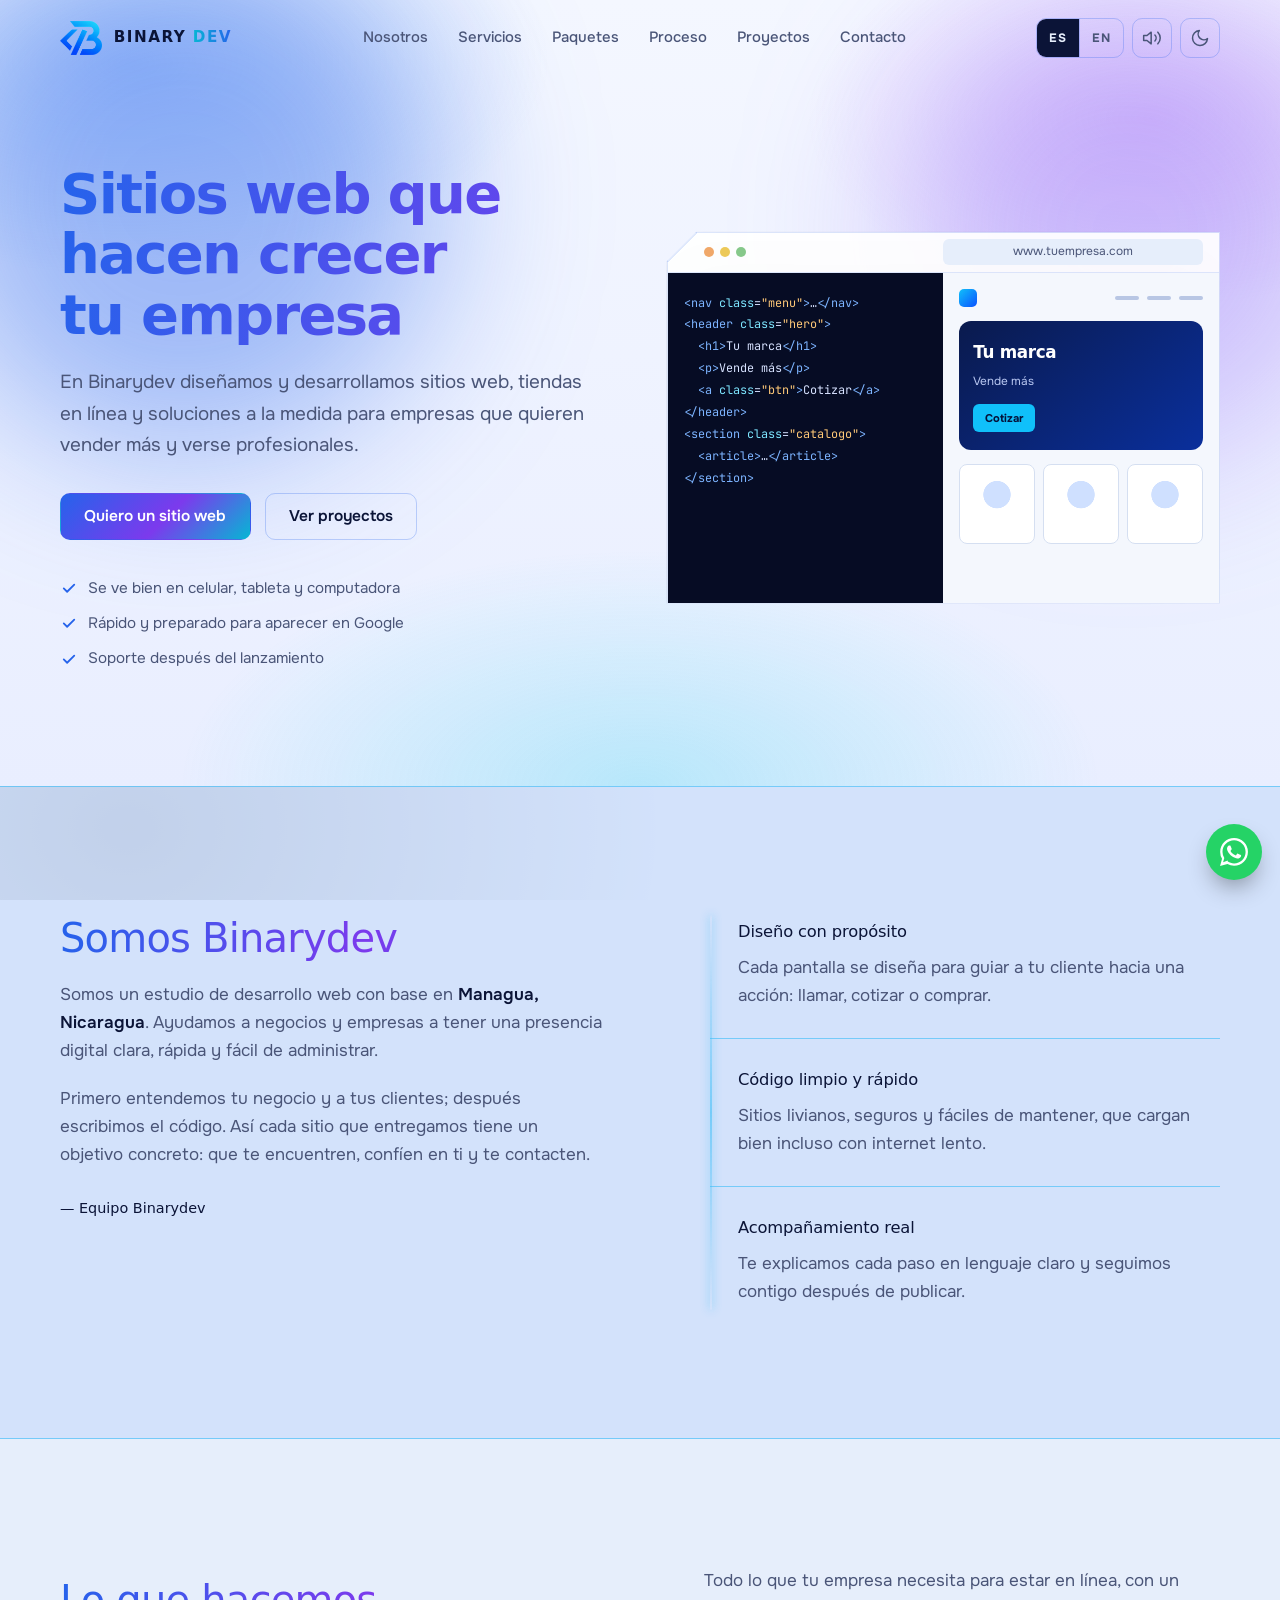
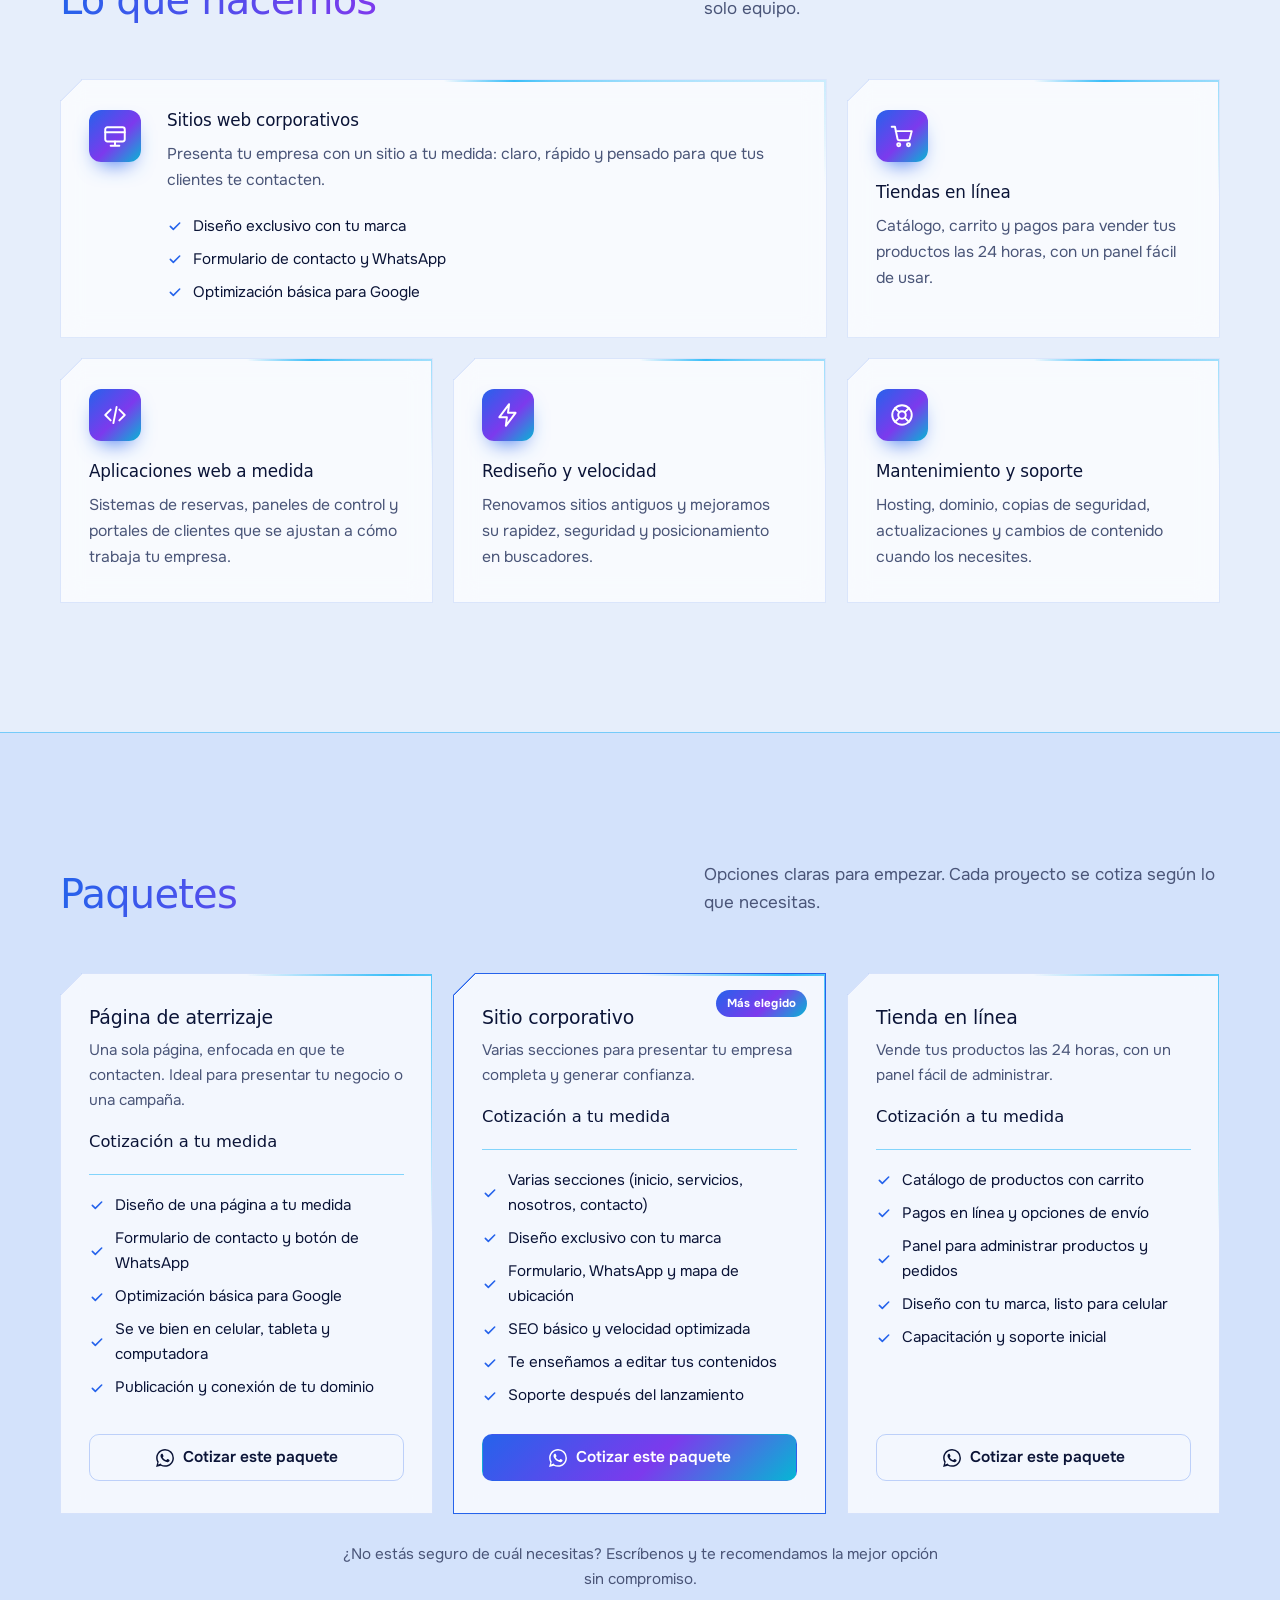
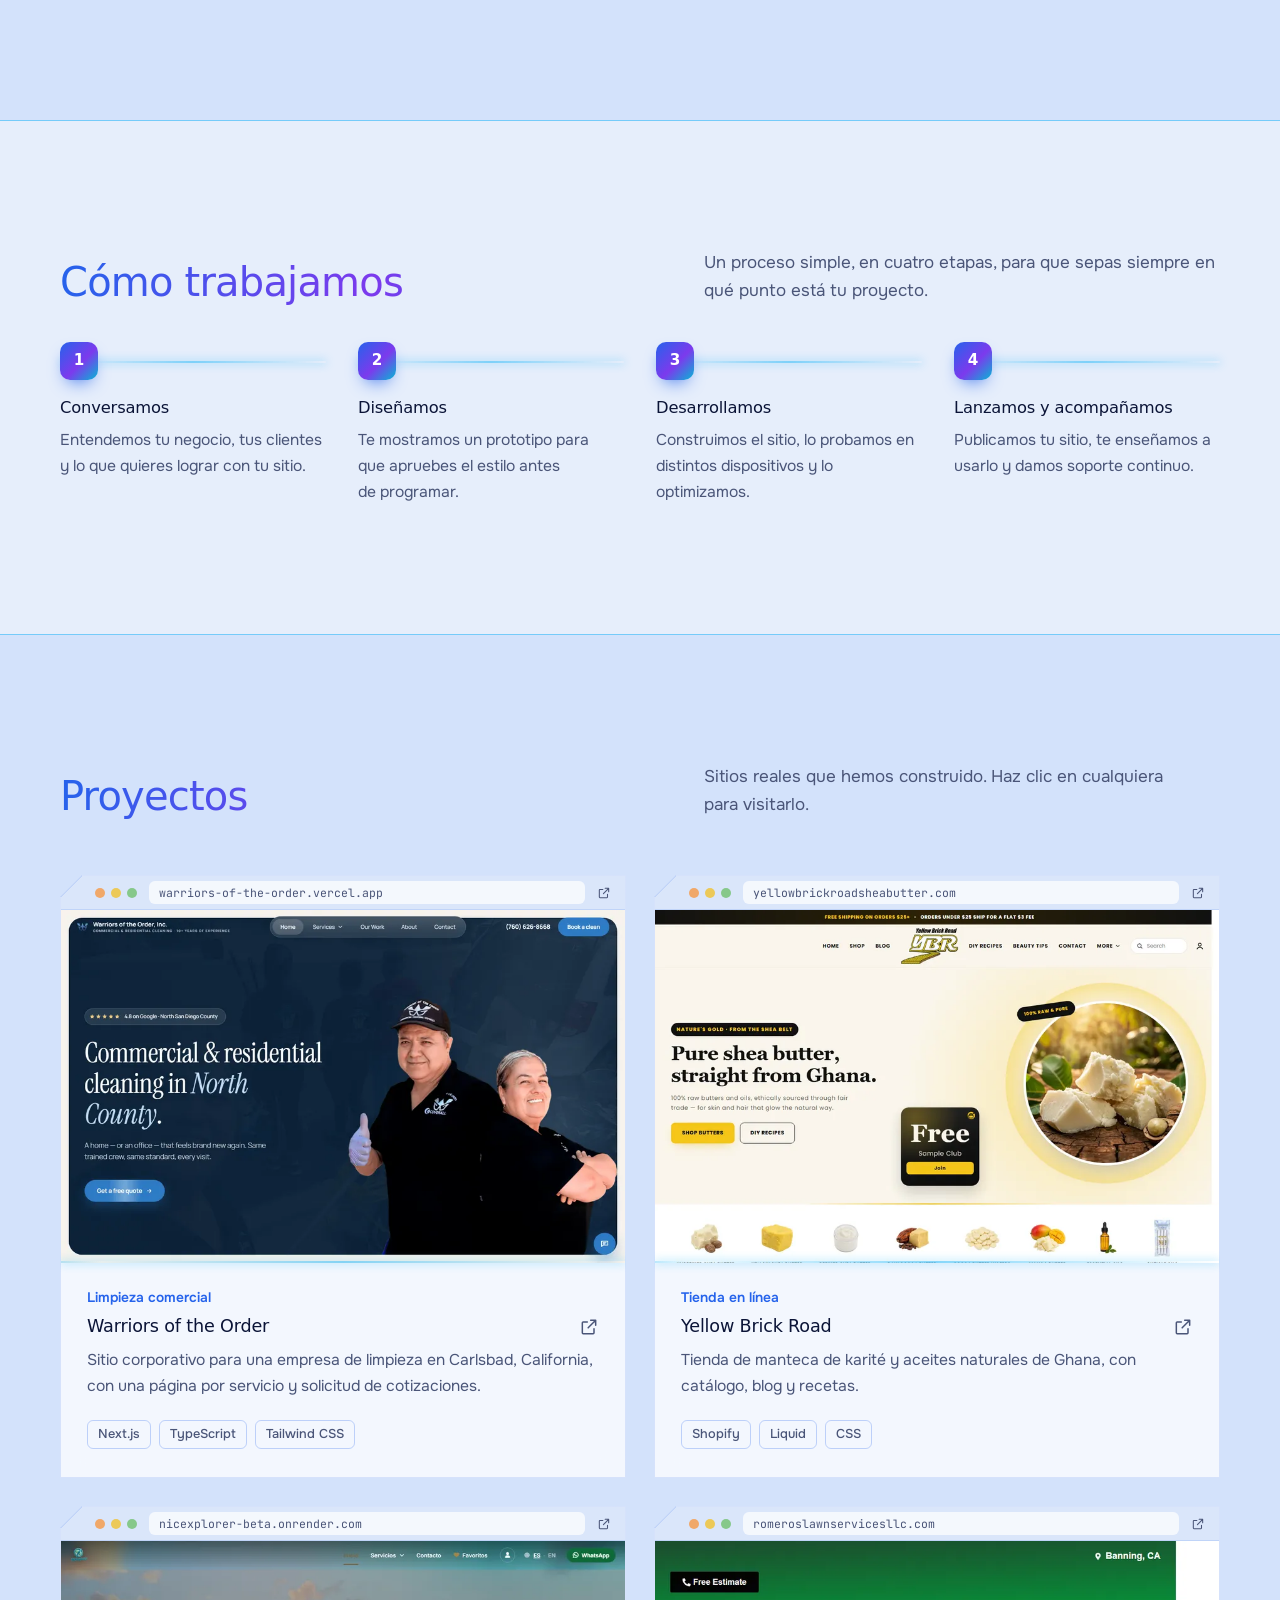
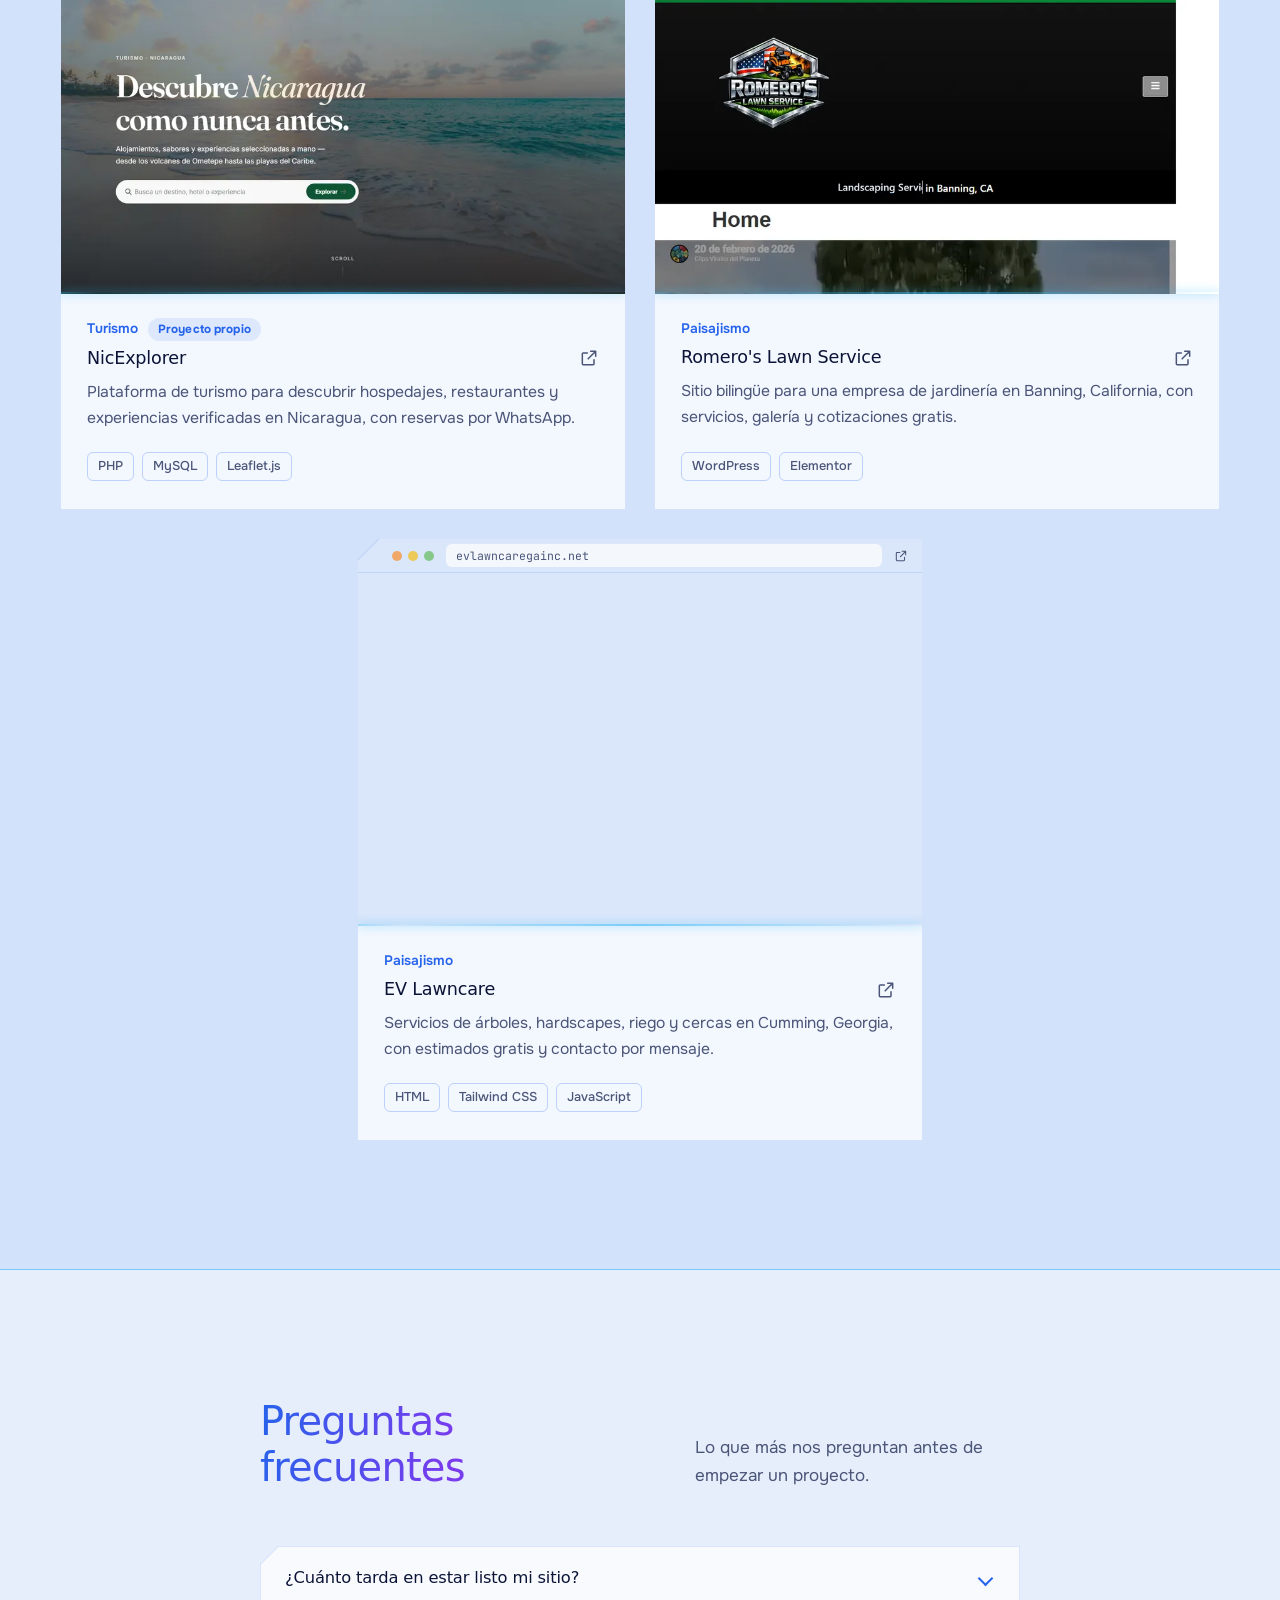
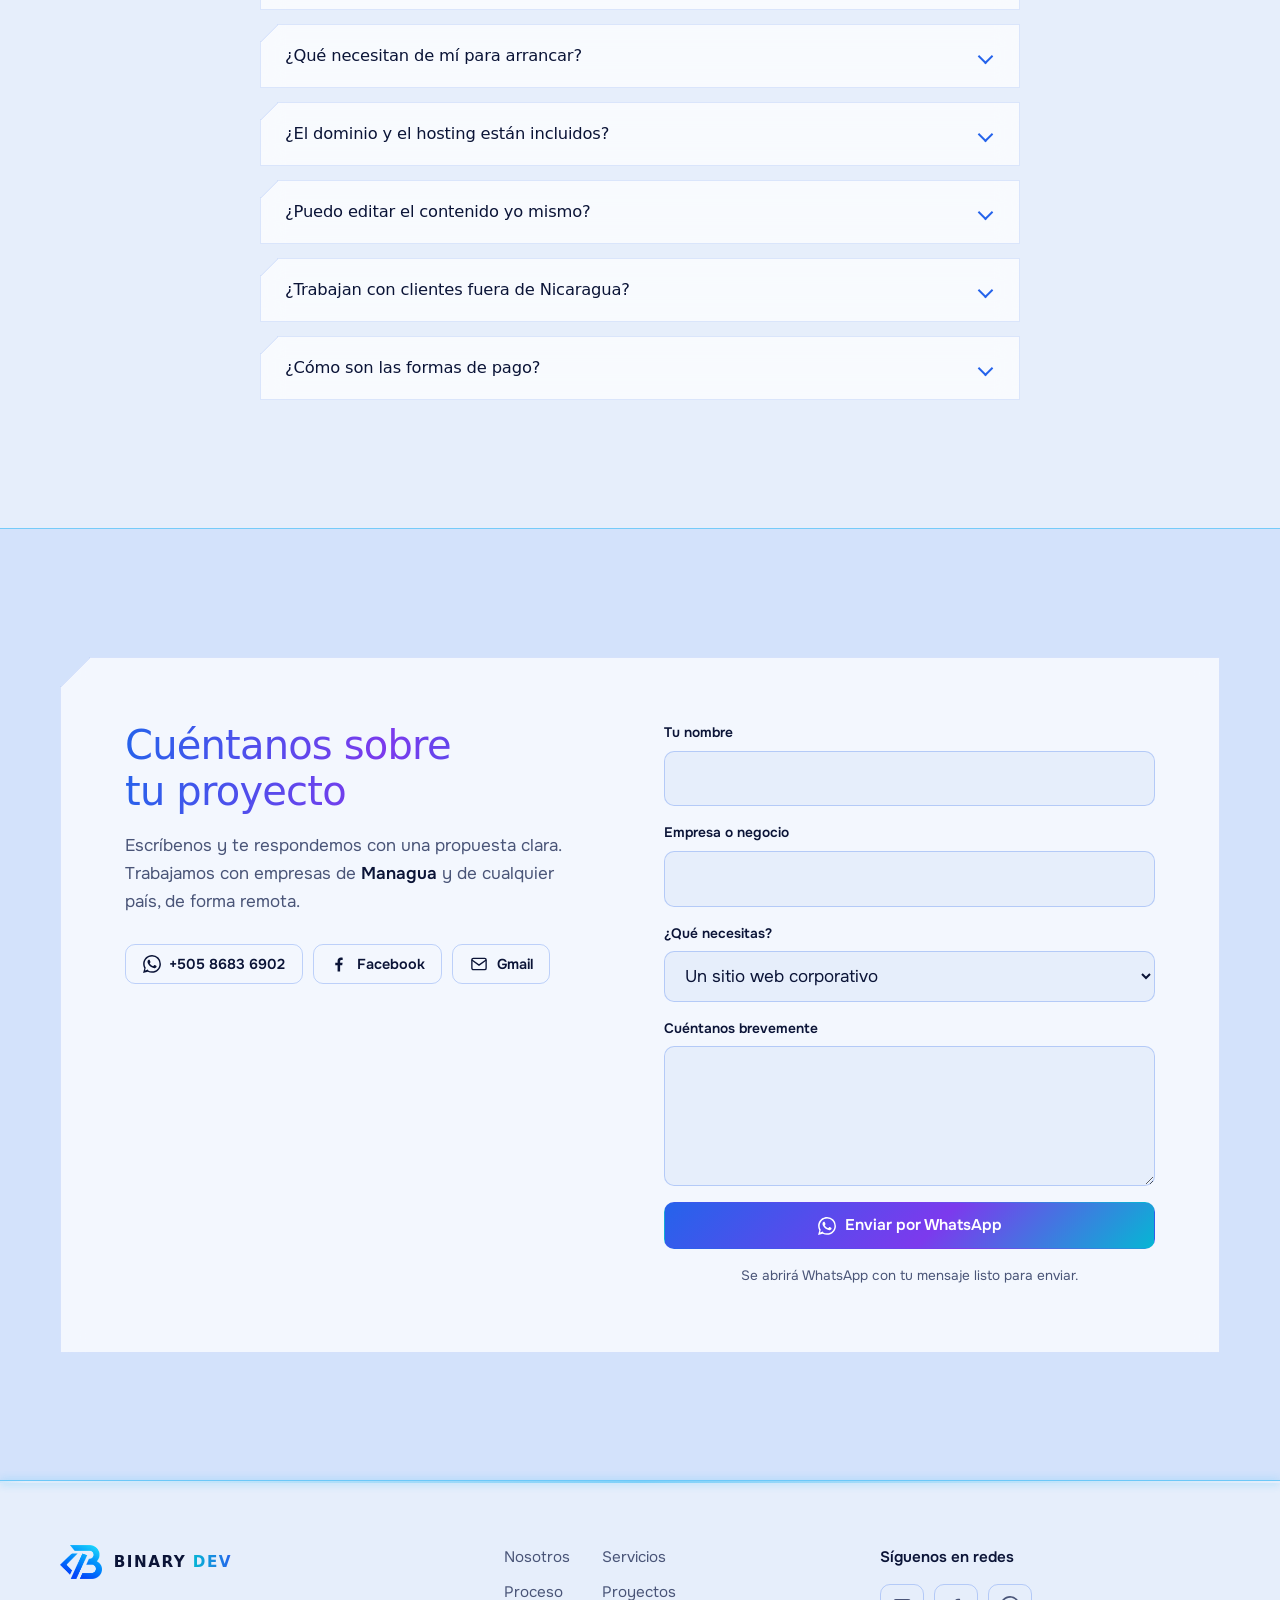
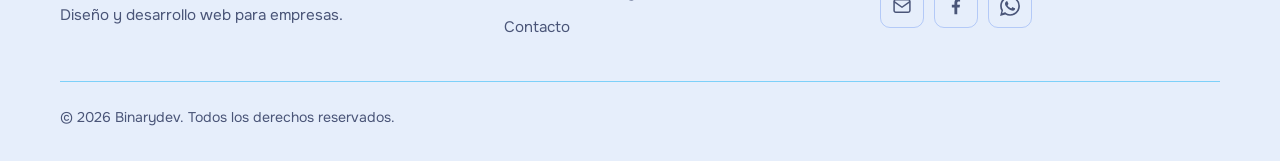
==== commit ccfb1d87: "Logo del header recarga al inicio y quita "Hecho con" del footer Co-Authored-By: Claude Opus 4.8 <no" ====
--- a/index.html
+++ b/index.html
@@ -131,7 +131,7 @@
   <!-- ===== Cabecera ===== -->
   <header class="cabecera" id="cabecera">
     <div class="cabecera__in">
-      <a href="#inicio" class="marca" data-accion="logo" data-i18n-attr="aria-label:logo_label" aria-label="Binarydev, ir al inicio">
+      <a href="./" class="marca" data-accion="logo" data-i18n-attr="aria-label:logo_label" aria-label="Binarydev, ir al inicio">
         <img class="marca__img" src="img/logo-mark.png" alt="" width="40" height="33" decoding="async">
         <span class="marca__texto" aria-hidden="true">BINARY<span>DEV</span></span>
       </a>
@@ -717,7 +717,7 @@
     </div>
 
     <div class="contenedor">
-      <p class="pie__copy"><span>&copy; <span id="anio">2026</span> Binarydev. <span data-i18n="footer_rights">Todos los derechos reservados.</span></span> <span class="pie__hecho"><span data-i18n="footer_made">Hecho con</span> <svg class="i i--relleno corazon" width="14" height="14" viewBox="0 0 24 24" aria-hidden="true"><path d="M12 21s-7.5-4.6-9.8-9.4C.7 8.4 2.4 4.5 6 4.5c2.1 0 3.6 1.1 4.6 2.6l1.4 1.9 1.4-1.9c1-1.5 2.5-2.6 4.6-2.6 3.6 0 5.3 3.9 3.8 7.1C19.5 16.4 12 21 12 21z"/></svg> <span data-i18n="footer_city">en Managua</span></span></p>
+      <p class="pie__copy"><span>&copy; <span id="anio">2026</span> Binarydev. <span data-i18n="footer_rights">Todos los derechos reservados.</span></span></p>
     </div>
   </footer>
 
--- a/css/estilos.css
+++ b/css/estilos.css
@@ -34,6 +34,7 @@
   --bg: #e6eefb;
   --bg-2: #dae6fa;
   --surface: rgba(255, 255, 255, 0.72);   /* vidrio: se usa con backdrop-filter */
+  --surface-fuerte: rgba(255, 255, 255, 0.96); /* vidrio casi opaco: paneles sobre contenido */
   --surface-solida: #ffffff;               /* cuando hace falta opacidad total */
   --ink: #0b1437;
   --muted: #4a5578;
@@ -96,6 +97,7 @@
   --bg: #060a1a;
   --bg-2: #0a1128;
   --surface: rgba(17, 25, 54, 0.6);        /* vidrio oscuro */
+  --surface-fuerte: rgba(15, 22, 50, 0.97); /* vidrio oscuro casi opaco: paneles sobre contenido */
   --surface-solida: #111936;
   --ink: #eef2ff;
   --muted: #a3aed0;
@@ -2167,10 +2169,10 @@
     align-items: stretch;
     gap: 2px;
     padding: 10px var(--gutter) 18px;
-    background: var(--surface);
-    -webkit-backdrop-filter: blur(14px);
-    backdrop-filter: blur(14px);
-    border-bottom: 1px solid var(--line);
+    background: var(--surface-fuerte);
+    -webkit-backdrop-filter: blur(18px);
+    backdrop-filter: blur(18px);
+    border-bottom: 1px solid var(--line-strong);
     box-shadow: 0 24px 40px -24px rgba(5, 12, 40, 0.5);
     visibility: hidden;
     opacity: 0;
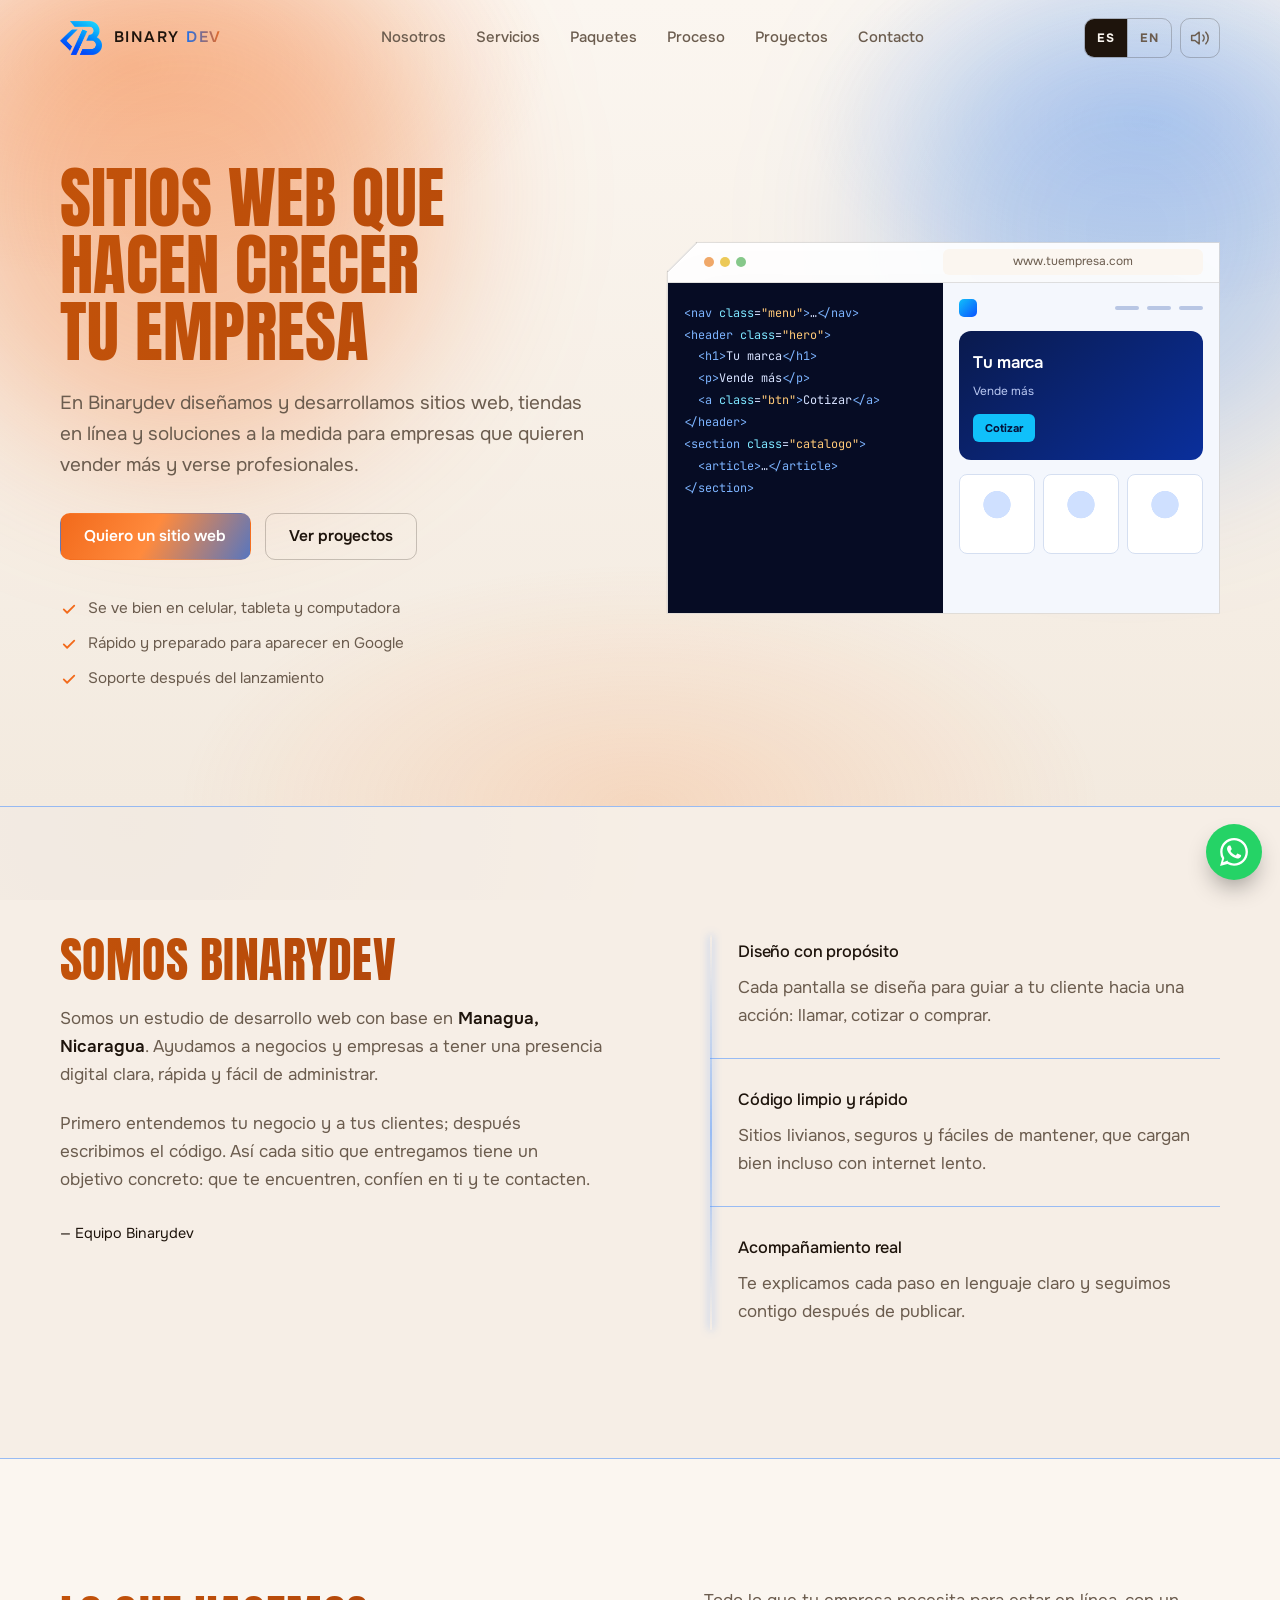
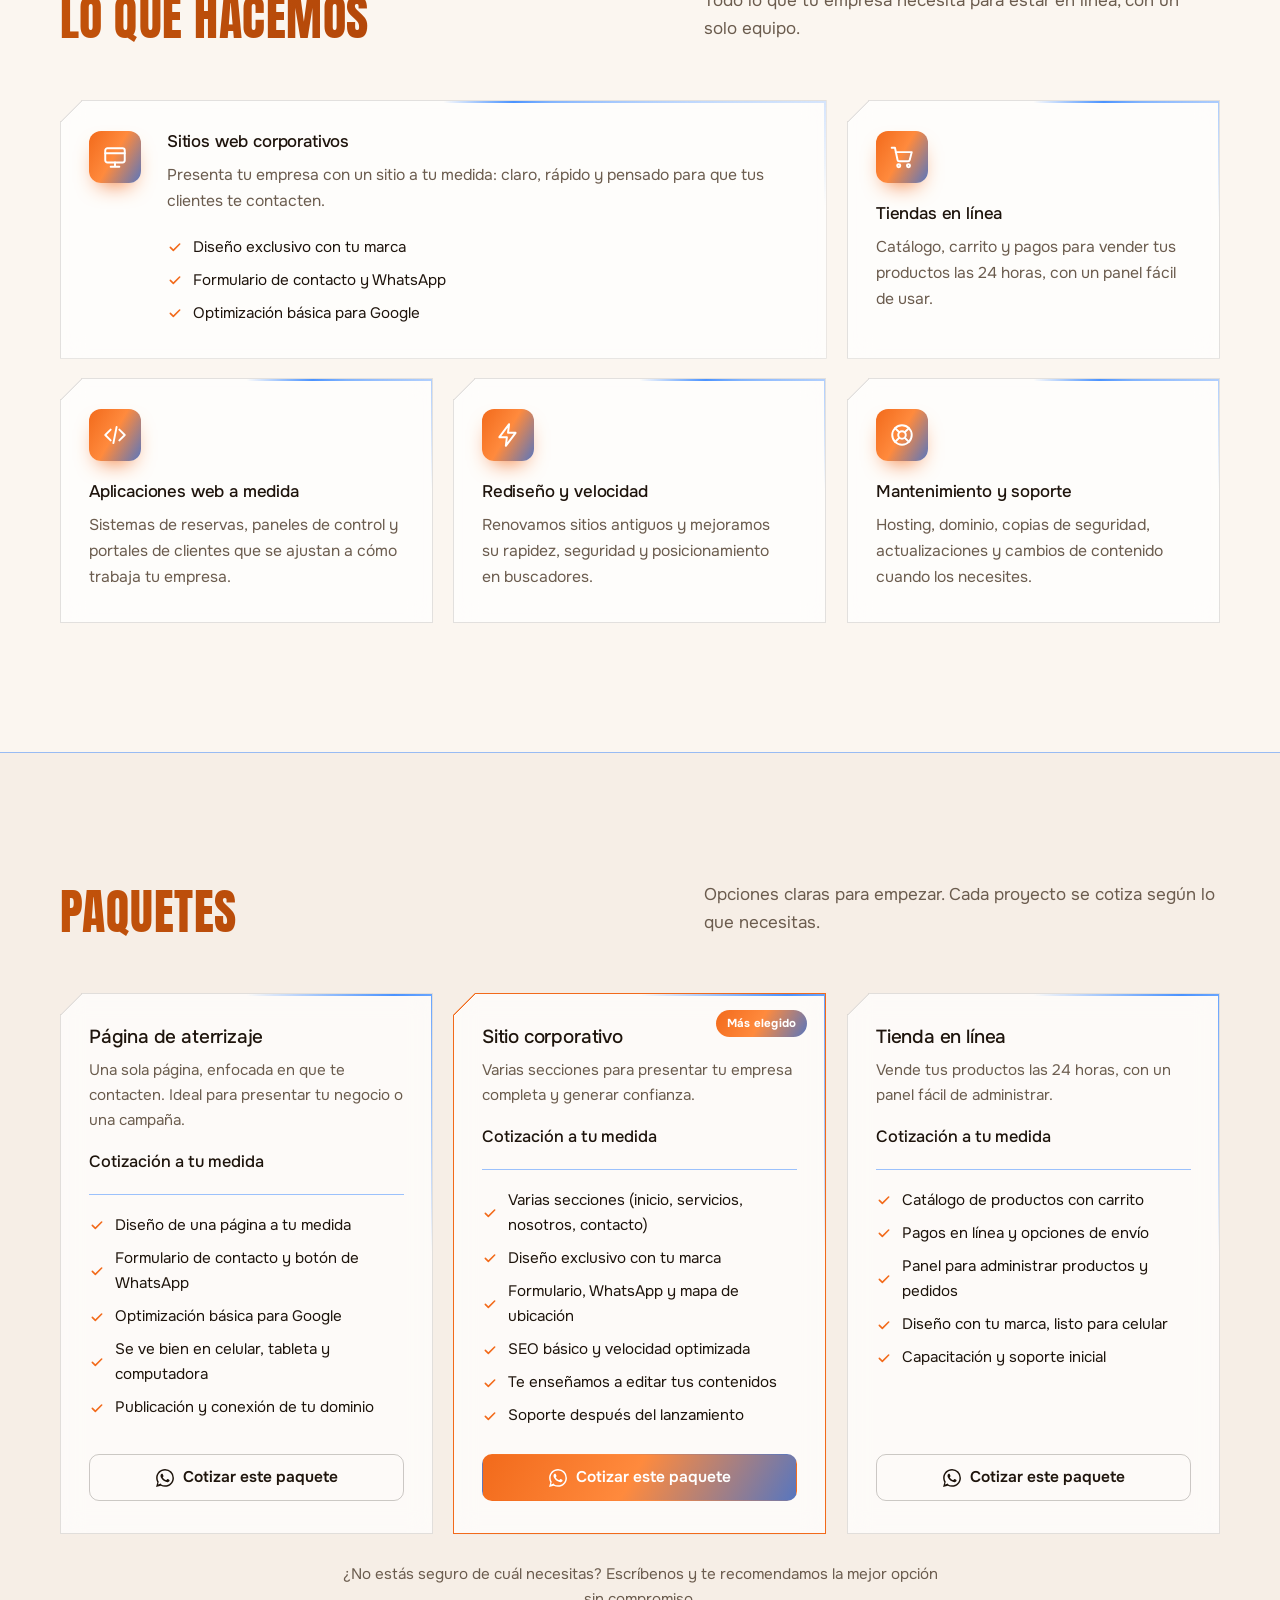
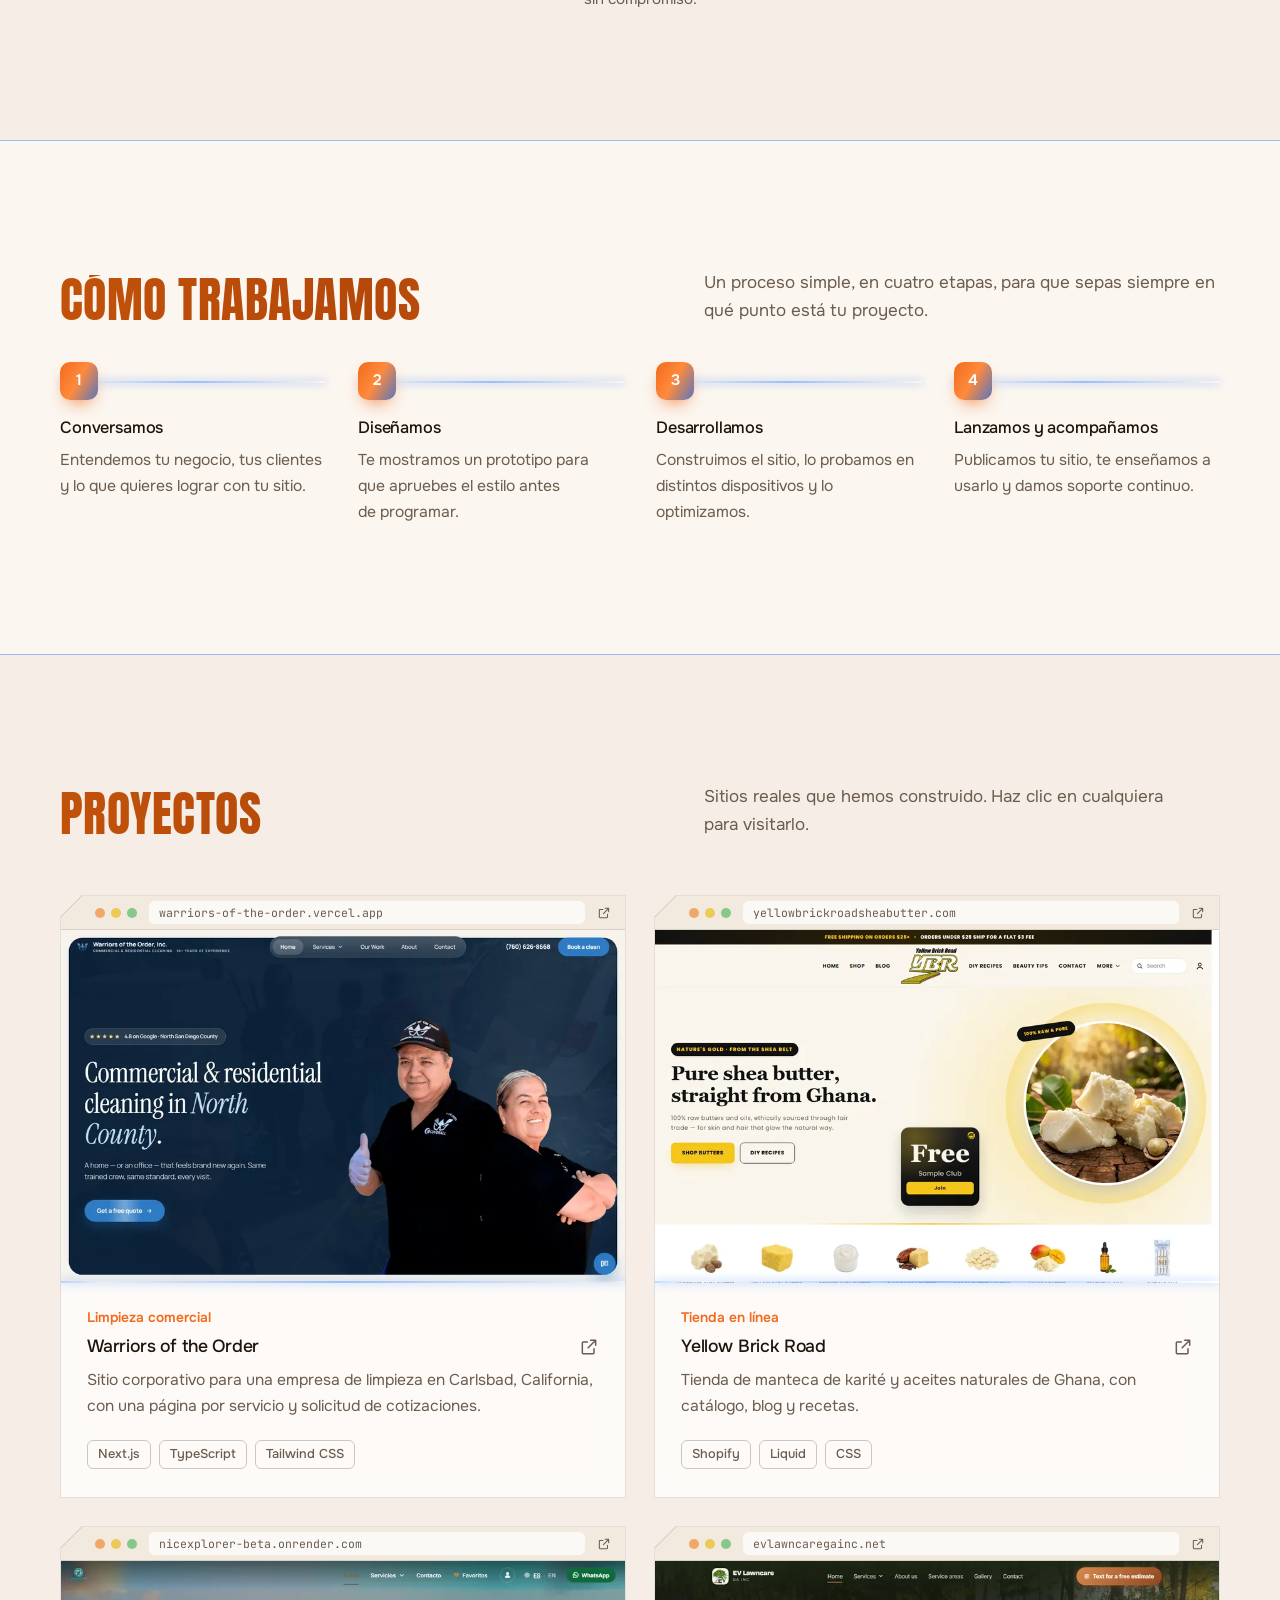
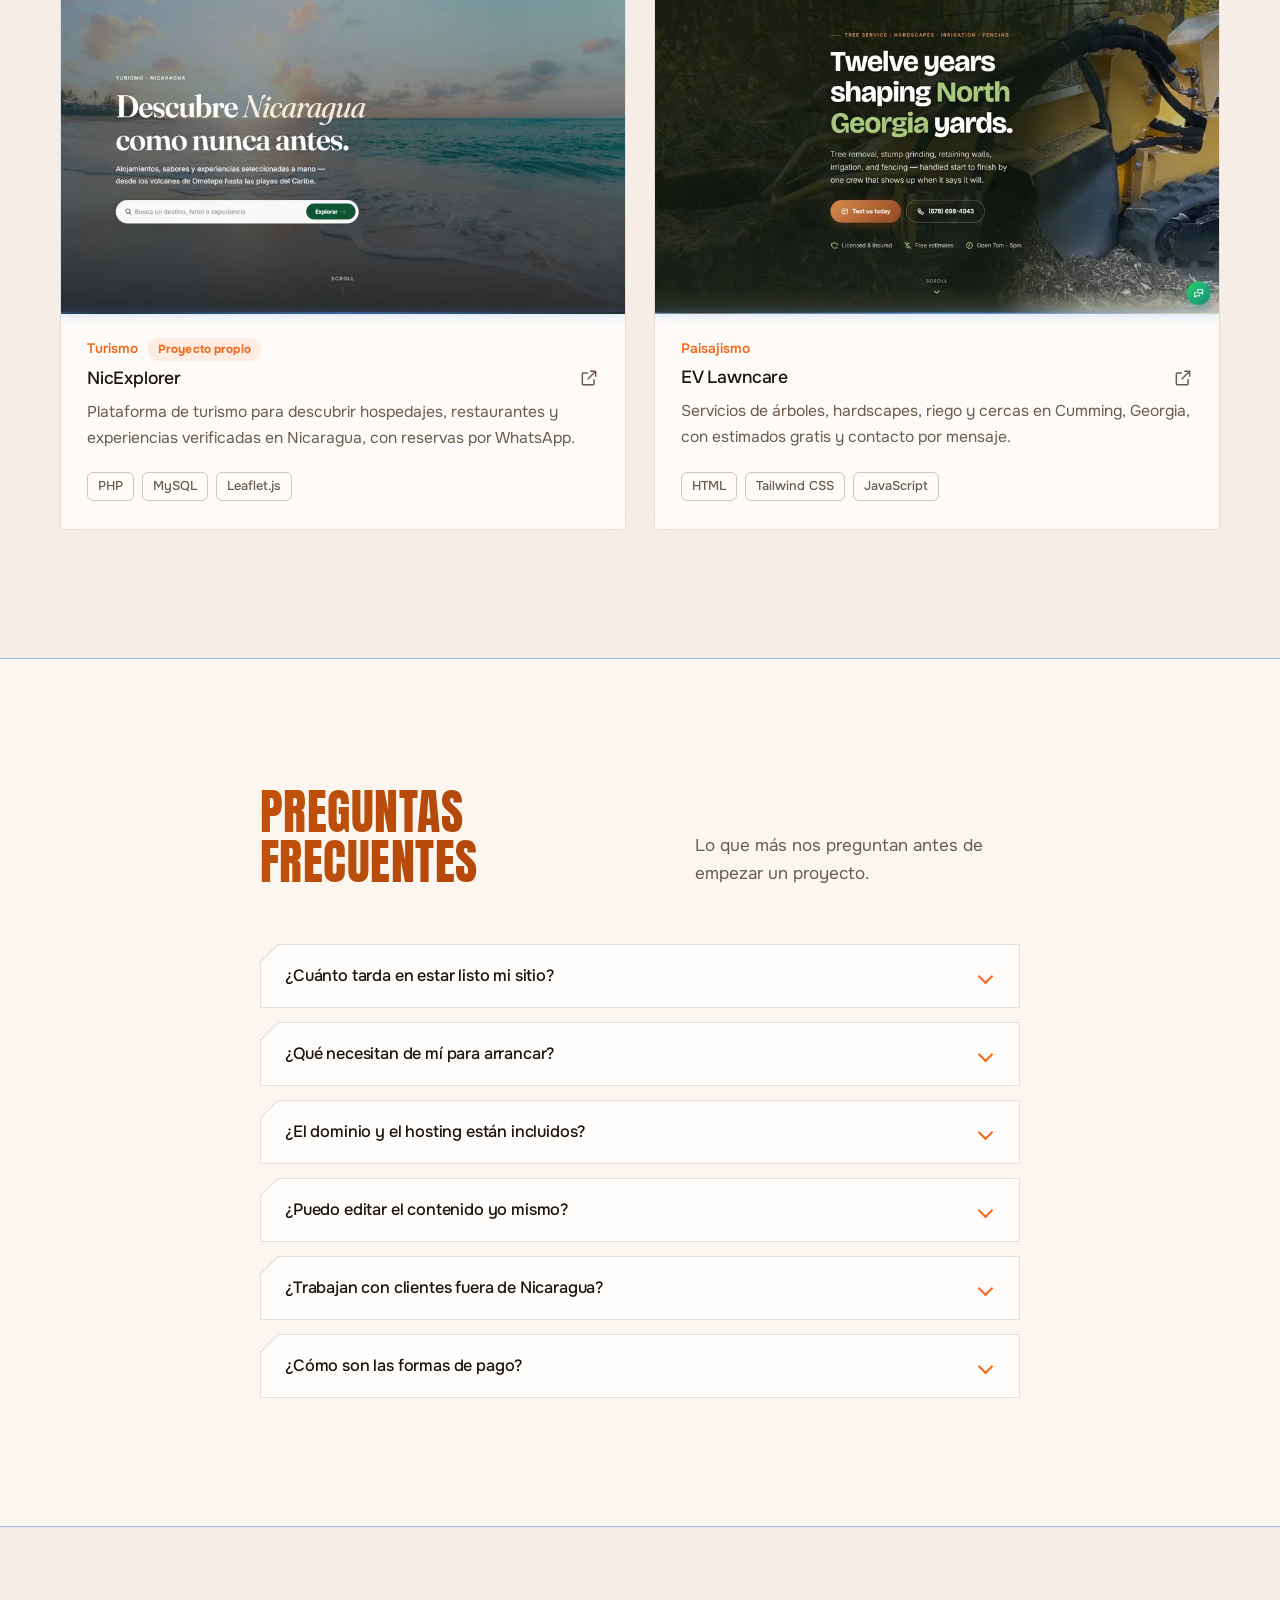
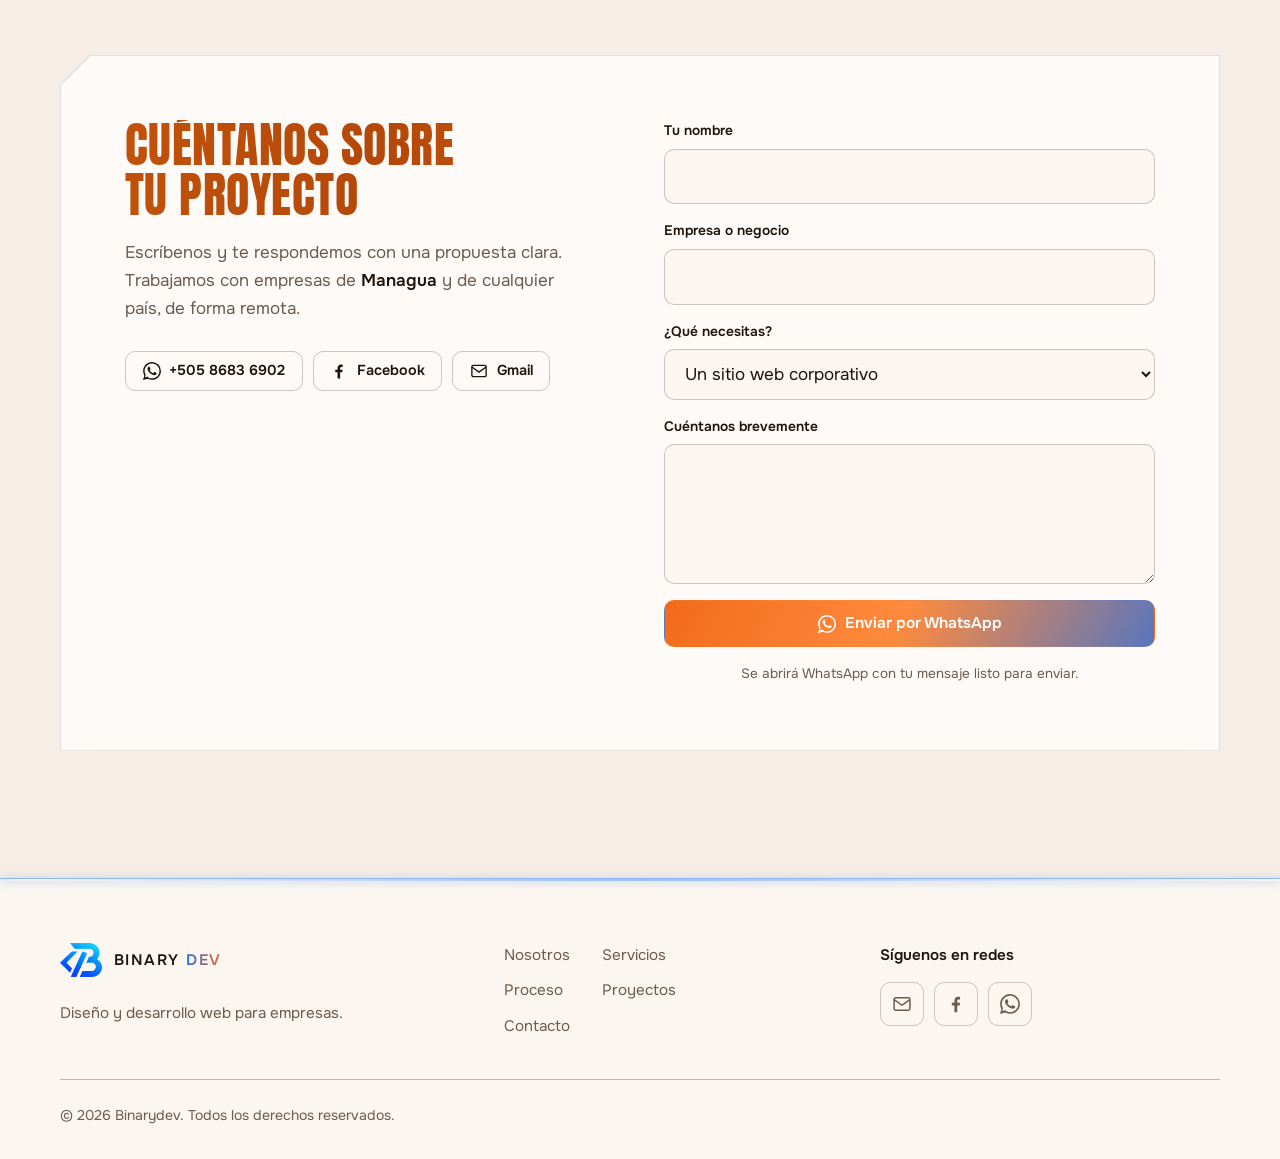
==== commit 5dd62242: "Fase 1 rediseno: tema unico naranja+azul, fuente display y datos aparte - Paleta a tema unico (claro" ====
--- a/index.html
+++ b/index.html
@@ -1,11 +1,11 @@
 <!DOCTYPE html>
-<html lang="es" data-theme="light">
+<html lang="es">
 <head>
   <meta charset="UTF-8">
   <meta name="viewport" content="width=device-width, initial-scale=1">
   <title>Binarydev · Creación de sitios web para empresas</title>
   <meta name="description" content="Binarydev diseña y desarrolla sitios web, tiendas en línea y aplicaciones a medida para empresas. Diseño profesional, rápido y adaptable a celulares.">
-  <meta name="theme-color" content="#f3f6fc">
+  <meta name="theme-color" content="#fbf6f0">
   <link rel="canonical" href="https://d-byte-56.github.io/binarydev/">
 
   <!-- Open Graph (Facebook, WhatsApp, LinkedIn…) -->
@@ -64,7 +64,7 @@
   <link rel="apple-touch-icon" href="img/apple-touch-icon.png">
 
   <!-- Fuentes alojadas en el propio sitio (sin peticiones a Google) -->
-  <link rel="preload" href="fonts/unbounded-latin-wght-normal.woff2" as="font" type="font/woff2" crossorigin>
+  <link rel="preload" href="fonts/anton-latin-400-normal.woff2" as="font" type="font/woff2" crossorigin>
   <link rel="preload" href="fonts/onest-latin-wght-normal.woff2" as="font" type="font/woff2" crossorigin>
 
   <!-- Marca que JS animará el hero (solo si el visitante no pidió reducir movimiento).
@@ -81,18 +81,12 @@
 
   <link rel="stylesheet" href="css/estilos.css">
 
-  <!-- Aplica tema e idioma guardados antes del primer pintado (evita parpadeos) -->
+  <!-- Aplica el idioma guardado antes del primer pintado (evita parpadeos) -->
   <script>
     (function () {
       try {
-        var d = document.documentElement;
-        var t = localStorage.getItem('tema');
-        if (t !== 'dark' && t !== 'light') {
-          t = window.matchMedia && matchMedia('(prefers-color-scheme: dark)').matches ? 'dark' : 'light';
-        }
-        d.setAttribute('data-theme', t);
         var l = localStorage.getItem('idioma');
-        if (l === 'es' || l === 'en') d.setAttribute('lang', l);
+        if (l === 'es' || l === 'en') document.documentElement.setAttribute('lang', l);
       } catch (e) {}
     })();
   </script>
@@ -111,8 +105,6 @@
       <symbol id="i-externo" viewBox="0 0 24 24"><path d="M14 4h6v6M20 4l-9 9M18 14v5a1 1 0 0 1-1 1H5a1 1 0 0 1-1-1V7a1 1 0 0 1 1-1h5"/></symbol>
       <symbol id="i-flecha" viewBox="0 0 24 24"><path d="M5 12h14M13 6l6 6-6 6"/></symbol>
       <symbol id="i-correo" viewBox="0 0 24 24"><rect x="2.5" y="4.5" width="19" height="15" rx="2"/><path d="m3 7 9 6.5L21 7"/></symbol>
-      <symbol id="i-sol" viewBox="0 0 24 24"><circle cx="12" cy="12" r="4.5"/><path d="M12 2v2M12 20v2M4.9 4.9l1.4 1.4M17.7 17.7l1.4 1.4M2 12h2M20 12h2M4.9 19.1l1.4-1.4M17.7 6.3l1.4-1.4"/></symbol>
-      <symbol id="i-luna" viewBox="0 0 24 24"><path d="M21 12.8A9 9 0 1 1 11.2 3a7 7 0 0 0 9.8 9.8z"/></symbol>
       <symbol id="i-volumen" viewBox="0 0 24 24"><path d="M11 5 6 9H2v6h4l5 4V5z"/><path d="M15.5 8.5a5 5 0 0 1 0 7M19 5a10 10 0 0 1 0 14"/></symbol>
       <symbol id="i-mudo" viewBox="0 0 24 24"><path d="M11 5 6 9H2v6h4l5 4V5z"/><path d="m22 9-6 6M16 9l6 6"/></symbol>
       <symbol id="i-facebook" viewBox="0 0 24 24"><path d="M13.5 22v-8.2h2.8l.5-3.4h-3.3V8.3c0-1 .5-1.8 1.9-1.8h1.5V3.6c-.3 0-1.2-.2-2.3-.2-2.7 0-4.5 1.6-4.5 4.6v2.4H7v3.4h3.1V22h3.4z"/></symbol>
@@ -154,11 +146,6 @@
         <button type="button" class="btn-icono" data-accion="sonido" aria-pressed="false" aria-label="Activar sonidos de clic">
           <svg class="i icono-volumen" width="20" height="20" aria-hidden="true"><use href="#i-volumen"/></svg>
           <svg class="i icono-mudo" width="20" height="20" aria-hidden="true"><use href="#i-mudo"/></svg>
-        </button>
-
-        <button type="button" class="btn-icono" data-accion="tema" aria-label="Cambiar modo oscuro/claro">
-          <svg class="i icono-luna" width="20" height="20" aria-hidden="true"><use href="#i-luna"/></svg>
-          <svg class="i icono-sol" width="20" height="20" aria-hidden="true"><use href="#i-sol"/></svg>
         </button>
 
         <button type="button" class="hamburguesa" data-accion="hamburguesa" aria-expanded="false" aria-controls="menu" aria-label="Abrir menú">
@@ -491,33 +478,8 @@
               </div>
             </a>
           </article>
-          <!-- Proyecto 4: Romero's Lawn Service -->
-          <article class="proyecto" style="--i:3; --acc:#1f7a3a">
-            <a class="proyecto__enlace corte" href="https://romeroslawnservicesllc.com/" target="_blank" rel="noopener noreferrer">
-              <div class="captura" aria-hidden="true">
-                <div class="captura__barra">
-                  <span class="puntos"><i></i><i></i><i></i></span>
-                  <span class="captura__url">romeroslawnservicesllc.com</span>
-                  <svg class="i" width="14" height="14"><use href="#i-externo"/></svg>
-                </div>
-                <div class="captura__pantalla">
-                  <img class="captura__img" src="img/proyectos/romeros.webp" alt="" width="900" height="1500" loading="lazy" decoding="async" data-captura>
-                  <span class="captura__respaldo">Romero's Lawn Service</span>
-                  <span class="captura__brillo"></span>
-                  <span class="captura__cta"><span data-i18n="visit_site">Visitar sitio</span><svg class="i" width="16" height="16"><use href="#i-externo"/></svg></span>
-                </div>
-              </div>
-              <div class="proyecto__cuerpo">
-                <span class="proyecto__sector" data-i18n="p4_sector">Paisajismo</span>
-                <h3><span data-i18n="p4_title">Romero's Lawn Service</span><svg class="i proyecto__flecha" width="20" height="20" aria-hidden="true"><use href="#i-externo"/></svg></h3>
-                <p data-i18n="p4_desc">Sitio bilingüe para una empresa de jardinería en Banning, California, con servicios, galería y cotizaciones gratis.</p>
-                <ul class="etiquetas"><li>WordPress</li><li>Elementor</li></ul>
-                <span class="solo-lector" data-i18n="new_tab">(se abre en una pestaña nueva)</span>
-              </div>
-            </a>
-          </article>
-          <!-- Proyecto 5: EV Lawncare -->
-          <article class="proyecto" style="--i:4; --acc:#3f7d2a">
+          <!-- Proyecto 4: EV Lawncare -->
+          <article class="proyecto" style="--i:3; --acc:#3f7d2a">
             <a class="proyecto__enlace corte" href="https://evlawncaregainc.net/" target="_blank" rel="noopener noreferrer">
               <div class="captura" aria-hidden="true">
                 <div class="captura__barra">
@@ -533,9 +495,9 @@
                 </div>
               </div>
               <div class="proyecto__cuerpo">
-                <span class="proyecto__sector" data-i18n="p5_sector">Paisajismo</span>
-                <h3><span data-i18n="p5_title">EV Lawncare</span><svg class="i proyecto__flecha" width="20" height="20" aria-hidden="true"><use href="#i-externo"/></svg></h3>
-                <p data-i18n="p5_desc">Servicios de árboles, hardscapes, riego y cercas en Cumming, Georgia, con estimados gratis y contacto por mensaje.</p>
+                <span class="proyecto__sector" data-i18n="p4_sector">Paisajismo</span>
+                <h3><span data-i18n="p4_title">EV Lawncare</span><svg class="i proyecto__flecha" width="20" height="20" aria-hidden="true"><use href="#i-externo"/></svg></h3>
+                <p data-i18n="p4_desc">Servicios de árboles, hardscapes, riego y cercas en Cumming, Georgia, con estimados gratis y contacto por mensaje.</p>
                 <ul class="etiquetas"><li>HTML</li><li>Tailwind CSS</li><li>JavaScript</li></ul>
                 <span class="solo-lector" data-i18n="new_tab">(se abre en una pestaña nueva)</span>
               </div>
@@ -726,6 +688,9 @@
     <svg class="i i--relleno" width="28" height="28" aria-hidden="true"><use href="#i-whatsapp"/></svg>
   </a>
 
+  <!-- Datos y textos (se cargan antes que app.js; defer conserva el orden) -->
+  <script src="js/data/config.js" defer></script>
+  <script src="js/data/i18n.js" defer></script>
   <script src="js/app.js" defer></script>
 </body>
 </html>
--- a/css/estilos.css
+++ b/css/estilos.css
@@ -7,12 +7,14 @@
    ========================================================================== */
 
 /* ===== 1. Fuentes (alojadas en /fonts) ===== */
+/* Display condensada y muy gruesa: para los títulos grandes (estilo cartel). */
 @font-face {
-  font-family: 'Unbounded';
-  src: url('../fonts/unbounded-latin-wght-normal.woff2') format('woff2');
-  font-weight: 200 900;
+  font-family: 'Anton';
+  src: url('../fonts/anton-latin-400-normal.woff2') format('woff2');
+  font-weight: 400;
   font-display: swap;
 }
+/* Sans legible: para subtítulos, wordmark y todo el texto normal. */
 @font-face {
   font-family: 'Onest';
   src: url('../fonts/onest-latin-wght-normal.woff2') format('woff2');
@@ -30,109 +32,68 @@
 :root {
   color-scheme: light;
 
-  /* Modo claro: azul aire con acentos violeta y cian */
-  --bg: #e6eefb;
-  --bg-2: #dae6fa;
-  --surface: rgba(255, 255, 255, 0.72);   /* vidrio: se usa con backdrop-filter */
+  /* Tema único (claro, cálido): naranja ámbar + azul del logo.
+     Todo el color del sitio sale de aquí; no hay colores "hardcodeados" fuera. */
+  --bg: #fbf6f0;                               /* blanco cálido */
+  --bg-2: #f3eadf;                             /* arena suave: secciones alternas y gradientes */
+  --surface: rgba(255, 255, 255, 0.72);        /* vidrio: se usa con backdrop-filter */
   --surface-fuerte: rgba(255, 255, 255, 0.96); /* vidrio casi opaco: paneles sobre contenido */
-  --surface-solida: #ffffff;               /* cuando hace falta opacidad total */
-  --ink: #0b1437;
-  --muted: #4a5578;
-  --line: rgba(37, 99, 235, 0.14);
-  --line-strong: rgba(37, 99, 235, 0.26);
-  --brand: #2563eb;
-  --brand-hover: #1d4fd8;
-  --brand-2: #06b6d4;
-  --accent-violet: #7c3aed;
-  --accent-cyan: #06b6d4;
-  --celeste: #38bdf8;                     /* líneas divisorias iluminadas */
-  --celeste-dim: rgba(56, 189, 248, 0.6);
-  --celeste-glow: rgba(56, 189, 248, 0.75);
+  --surface-solida: #ffffff;                   /* cuando hace falta opacidad total */
+  --ink: #1e140c;                              /* texto, casi negro cálido */
+  --muted: #6b5c4e;                            /* texto secundario cálido */
+  --line: rgba(30, 20, 12, 0.12);
+  --line-strong: rgba(30, 20, 12, 0.22);
+  --brand: #f26a1b;                            /* naranja ámbar: acento principal */
+  --brand-hover: #d1550a;
+  --brand-deep: #b4480a;                       /* naranja profundo: texto blanco encima (cumple AA) */
+  --brand-2: #1e6feb;                          /* azul del logo: color de apoyo */
+  --accent-blue: #1e6feb;
+  --accent-orange-hi: #ff8a3d;                 /* naranja brillante: gradientes y brillos */
+  --celeste: #4b93ff;                          /* líneas divisorias iluminadas (azul del logo) */
+  --celeste-dim: rgba(75, 147, 255, 0.55);
+  --celeste-glow: rgba(75, 147, 255, 0.7);
   --on-brand: #ffffff;
-  --brand-tinte: rgba(37, 99, 235, 0.1);
-  --header-bg: rgba(244, 247, 255, 0.7);
-  --sombra: 0 18px 40px -22px rgba(11, 20, 55, 0.35);
-  --glow: 0 18px 44px -18px rgba(37, 99, 235, 0.4);
+  --brand-tinte: rgba(242, 106, 27, 0.1);
+  --header-bg: rgba(251, 246, 240, 0.72);
+  --sombra: 0 18px 40px -22px rgba(60, 40, 20, 0.3);
+  --glow: 0 18px 44px -18px rgba(242, 106, 27, 0.4);
   --error: #c62a2a;
 
-  /* Gradiente de marca (azul → violeta → cian). Igual en ambos temas.
-     Se usa en botón principal, título del hero, íconos, menú y barra de scroll. */
-  --brand-gradient: linear-gradient(135deg, #2563eb 0%, #7c3aed 55%, #06b6d4 100%);
+  /* Gradiente de marca (naranja → naranja brillante → azul del logo).
+     Se usa en botón principal, íconos, menú y barra de scroll. */
+  --brand-gradient: linear-gradient(120deg, #f26a1b 0%, #ff8a3d 48%, #1e6feb 118%);
   --grad-brand: var(--brand-gradient);
-  /* Gradiente solo azul→violeta para texto (evita el cian, que baja el contraste) */
-  --text-gradient: linear-gradient(100deg, var(--brand), var(--accent-violet) 55%, var(--brand));
-
-  /* Mesh del hero (claro): 3 focos de color + base vertical */
+  /* Gradiente para texto grande: naranjas profundos (cumplen AA en títulos grandes;
+     el naranja brillante sobre fondo claro NO pasa AA en texto, por eso va oscuro). */
+  --text-gradient: linear-gradient(100deg, #c2520a, #b4480a 55%, #d1550a);
+
+  /* Mesh del hero (cálido): foco naranja + foco azul + base clara */
   --hero-mesh:
-    radial-gradient(55% 45% at 10% 8%, rgba(59, 130, 246, 0.28), transparent 60%),
-    radial-gradient(45% 40% at 90% 15%, rgba(168, 85, 247, 0.22), transparent 60%),
-    radial-gradient(60% 50% at 50% 100%, rgba(34, 211, 238, 0.25), transparent 60%),
-    linear-gradient(180deg, #f4f7ff 0%, #e9eeff 100%);
-  --blob-1: rgba(37, 99, 235, 0.4);
-  --blob-2: rgba(139, 92, 246, 0.34);
+    radial-gradient(55% 45% at 10% 8%, rgba(242, 106, 27, 0.22), transparent 60%),
+    radial-gradient(45% 40% at 90% 15%, rgba(30, 111, 235, 0.16), transparent 60%),
+    radial-gradient(60% 50% at 50% 100%, rgba(255, 138, 61, 0.20), transparent 60%),
+    linear-gradient(180deg, #fbf6f0 0%, #f3eadf 100%);
+  --blob-1: rgba(242, 106, 27, 0.34);
+  --blob-2: rgba(30, 111, 235, 0.26);
 
   /* Mesh que recorre toda la página (fijo al hacer scroll): da color y vida
      más allá del hero. --alt-veil es el velo de las secciones alternas. */
   --page-mesh:
-    radial-gradient(900px 650px at 100% 0%, rgba(124, 58, 237, 0.16), transparent 58%),
-    radial-gradient(820px 600px at 0% 26%, rgba(37, 99, 235, 0.18), transparent 55%),
-    radial-gradient(700px 520px at 100% 50%, rgba(15, 23, 42, 0.26), transparent 58%),
-    radial-gradient(860px 680px at 10% 92%, rgba(15, 23, 42, 0.2), transparent 62%);
-  /* Velo de secciones alternas: azul claro (NO blanco) sobre el mesh */
-  --alt-veil: rgba(198, 219, 252, 0.6);
-
-  --f-titulo: 'Unbounded', 'Segoe UI', system-ui, sans-serif;
+    radial-gradient(900px 650px at 100% 0%, rgba(242, 106, 27, 0.12), transparent 58%),
+    radial-gradient(820px 600px at 0% 26%, rgba(30, 111, 235, 0.12), transparent 55%),
+    radial-gradient(700px 520px at 100% 50%, rgba(30, 20, 12, 0.07), transparent 58%),
+    radial-gradient(860px 680px at 10% 92%, rgba(30, 20, 12, 0.05), transparent 62%);
+  /* Velo de secciones alternas: arena cálida (NO blanco plano) sobre el mesh */
+  --alt-veil: rgba(243, 234, 223, 0.6);
+
+  --f-display: 'Anton', 'Arial Narrow', 'Segoe UI', system-ui, sans-serif;
+  --f-titulo: 'Onest', 'Segoe UI', system-ui, sans-serif;
   --f-cuerpo: 'Onest', 'Segoe UI', system-ui, -apple-system, sans-serif;
   --f-codigo: 'JetBrains Mono', ui-monospace, Consolas, monospace;
 
   --cab-alto: 76px;
   --ancho: 1160px;
   --gutter: clamp(20px, 4vw, 40px);
-}
-
-html[data-theme='dark'] {
-  color-scheme: dark;
-
-  /* Modo oscuro: azul noche con vida, acentos violeta y cian */
-  --bg: #060a1a;
-  --bg-2: #0a1128;
-  --surface: rgba(17, 25, 54, 0.6);        /* vidrio oscuro */
-  --surface-fuerte: rgba(15, 22, 50, 0.97); /* vidrio oscuro casi opaco: paneles sobre contenido */
-  --surface-solida: #111936;
-  --ink: #eef2ff;
-  --muted: #a3aed0;
-  --line: rgba(120, 150, 255, 0.14);
-  --line-strong: rgba(120, 150, 255, 0.26);
-  --brand: #3b82f6;
-  --brand-hover: #60a5fa;
-  --brand-2: #22d3ee;
-  --accent-violet: #8b5cf6;
-  --accent-cyan: #22d3ee;
-  --celeste: #67e8f9;
-  --celeste-dim: rgba(103, 232, 249, 0.55);
-  --celeste-glow: rgba(103, 232, 249, 0.7);
-  --on-brand: #ffffff;
-  --brand-tinte: rgba(59, 130, 246, 0.16);
-  --header-bg: rgba(6, 10, 26, 0.7);
-  --sombra: 0 18px 40px -20px rgba(0, 0, 0, 0.8);
-  --glow: 0 20px 48px -18px rgba(59, 130, 246, 0.6);
-  --error: #ff7b7b;
-
-  /* Mesh del hero (oscuro): focos más intensos sobre base noche */
-  --hero-mesh:
-    radial-gradient(55% 45% at 12% 10%, rgba(37, 99, 235, 0.45), transparent 60%),
-    radial-gradient(45% 40% at 88% 18%, rgba(139, 92, 246, 0.38), transparent 60%),
-    radial-gradient(60% 50% at 55% 105%, rgba(34, 211, 238, 0.25), transparent 60%),
-    linear-gradient(180deg, #060a1a 0%, #0b1235 100%);
-  --blob-1: rgba(37, 99, 235, 0.5);
-  --blob-2: rgba(139, 92, 246, 0.42);
-
-  --page-mesh:
-    radial-gradient(900px 650px at 100% 0%, rgba(139, 92, 246, 0.2), transparent 58%),
-    radial-gradient(820px 600px at 0% 26%, rgba(37, 99, 235, 0.22), transparent 55%),
-    radial-gradient(760px 560px at 100% 55%, rgba(34, 211, 238, 0.12), transparent 55%),
-    radial-gradient(900px 700px at 15% 88%, rgba(139, 92, 246, 0.16), transparent 60%);
-  --alt-veil: rgba(6, 10, 26, 0.55);
 }
 
 /* ===== 3. Base ===== */
@@ -225,21 +186,6 @@
 .i--relleno {
   fill: currentColor;
   stroke: none;
-}
-
-/* Transición suave solo mientras se cambia de tema (respaldo sin View Transitions) */
-html.cambiando-tema *,
-html.cambiando-tema *::before,
-html.cambiando-tema *::after {
-  transition: background-color 0.3s ease, color 0.3s ease, border-color 0.3s ease, fill 0.3s ease !important;
-}
-
-/* Cambio de tema con círculo que se expande (View Transitions API).
-   Anulamos el fundido por defecto; el clip circular lo anima el JS. */
-::view-transition-old(root),
-::view-transition-new(root) {
-  animation: none;
-  mix-blend-mode: normal;
 }
 
 /* ===== 4. Utilidades ===== */
@@ -394,14 +340,15 @@
 }
 
 .titulo {
-  font-family: var(--f-titulo);
-  font-weight: 500;
-  font-size: clamp(1.6rem, 1.05rem + 2.1vw, 2.5rem);
-  line-height: 1.15;
-  letter-spacing: -0.02em;
+  font-family: var(--f-display);
+  font-weight: 400; /* Anton es una sola variante, muy gruesa */
+  font-size: clamp(1.9rem, 1.1rem + 2.8vw, 3rem);
+  line-height: 1.05;
+  letter-spacing: 0.01em;
+  text-transform: uppercase;
   text-wrap: balance;
   /* Título de sección con gradiente de marca (respaldo: color sólido) */
-  color: var(--brand);
+  color: var(--brand-deep);
   background: var(--text-gradient);
   -webkit-background-clip: text;
   background-clip: text;
@@ -621,20 +568,9 @@
   border-color: var(--brand);
 }
 
-/* El ícono del tema (sol/luna) gira suavemente al pasar el mouse */
-.btn-icono[data-accion='tema'] .i {
-  transition: transform 0.4s ease;
-}
-
-.btn-icono[data-accion='tema']:hover .i {
-  transform: rotate(35deg);
-}
-
-/* Los pares de iconos alternan con el atributo del estado */
+/* El botón de sonido alterna sus iconos según el estado (aria-pressed) */
 .btn-icono .icono-mudo,
-.btn-icono[aria-pressed='true'] .icono-mudo,
-html[data-theme='dark'] .icono-luna,
-html:not([data-theme='dark']) .icono-sol {
+.btn-icono[aria-pressed='true'] .icono-mudo {
   display: none;
 }
 
@@ -778,15 +714,16 @@
 }
 
 .portada h1 {
-  font-family: var(--f-titulo);
-  font-weight: 600;
-  font-size: clamp(2rem, 1.1rem + 3.4vw, 3.5rem);
-  line-height: 1.08;
-  letter-spacing: -0.03em;
+  font-family: var(--f-display);
+  font-weight: 400; /* Anton es una sola variante, muy gruesa */
+  font-size: clamp(2.4rem, 1.2rem + 4.4vw, 4.2rem);
+  line-height: 1;
+  letter-spacing: 0;
+  text-transform: uppercase;
   text-wrap: balance;
   margin-bottom: 22px;
-  /* Texto con gradiente de marca (azul→violeta). color es el respaldo si no hay clip */
-  color: var(--brand);
+  /* Texto con gradiente de marca (naranjas profundos). color es el respaldo si no hay clip */
+  color: var(--brand-deep);
   background: var(--text-gradient);
   background-size: 220% auto;
   -webkit-background-clip: text;
@@ -1503,11 +1440,6 @@
   filter: drop-shadow(0 22px 30px rgba(10, 19, 48, 0.2));
 }
 
-html[data-theme='dark'] .proyecto:hover,
-html[data-theme='dark'] .proyecto:focus-within {
-  filter: drop-shadow(0 22px 34px rgba(0, 0, 0, 0.6));
-}
-
 /* Entrada escalonada (la clase .animar la pone app.js) */
 .proyectos.animar .proyecto {
   opacity: 0;
@@ -1743,6 +1675,17 @@
     transform: none;
     padding: 7px 13px;
     font-size: 0.8rem;
+  }
+
+  /* Sin hover, la captura se recorre sola en bucle mientras la tarjeta está
+     en pantalla (JS añade .en-vista). Ida y vuelta suave con 'alternate'. */
+  @keyframes captura-desliz {
+    from { object-position: 50% 0%; }
+    to   { object-position: 50% 100%; }
+  }
+
+  .proyecto.en-vista .captura__img {
+    animation: captura-desliz 5.5s ease-in-out infinite alternate;
   }
 }
 
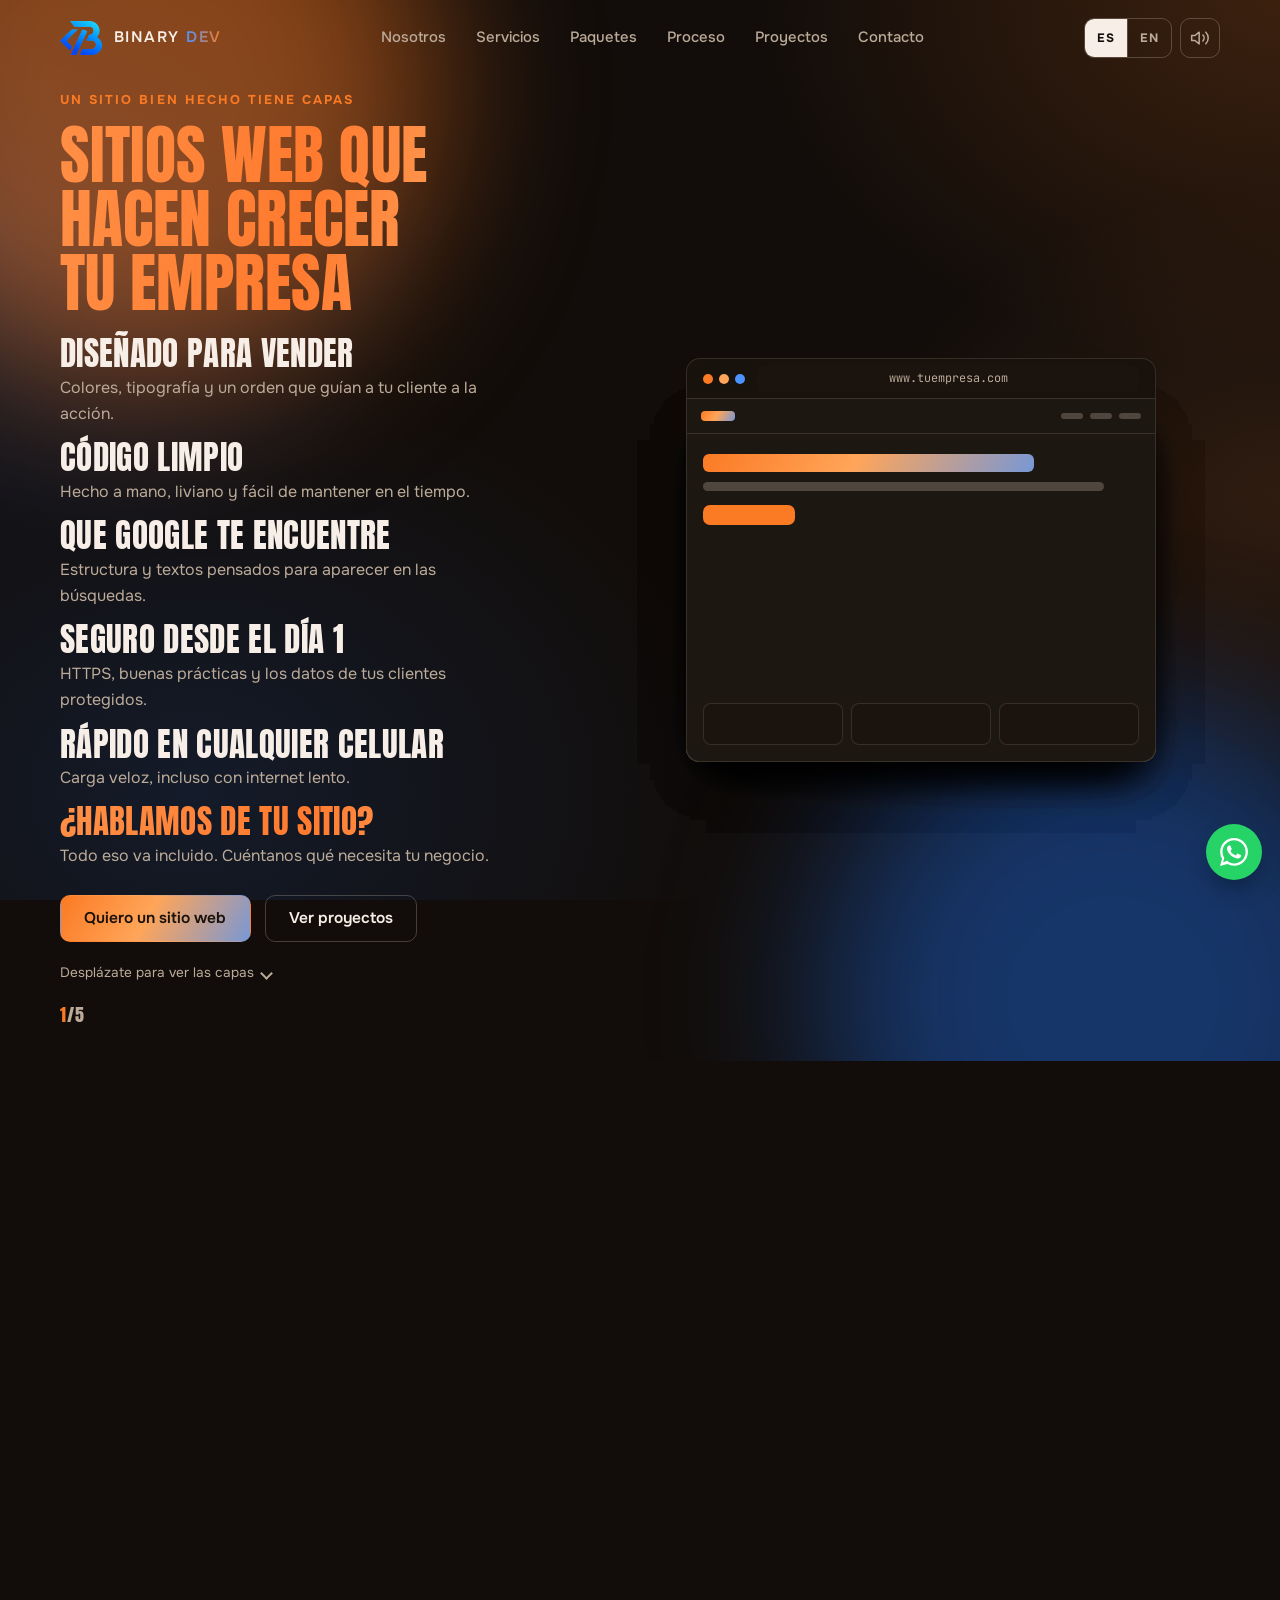
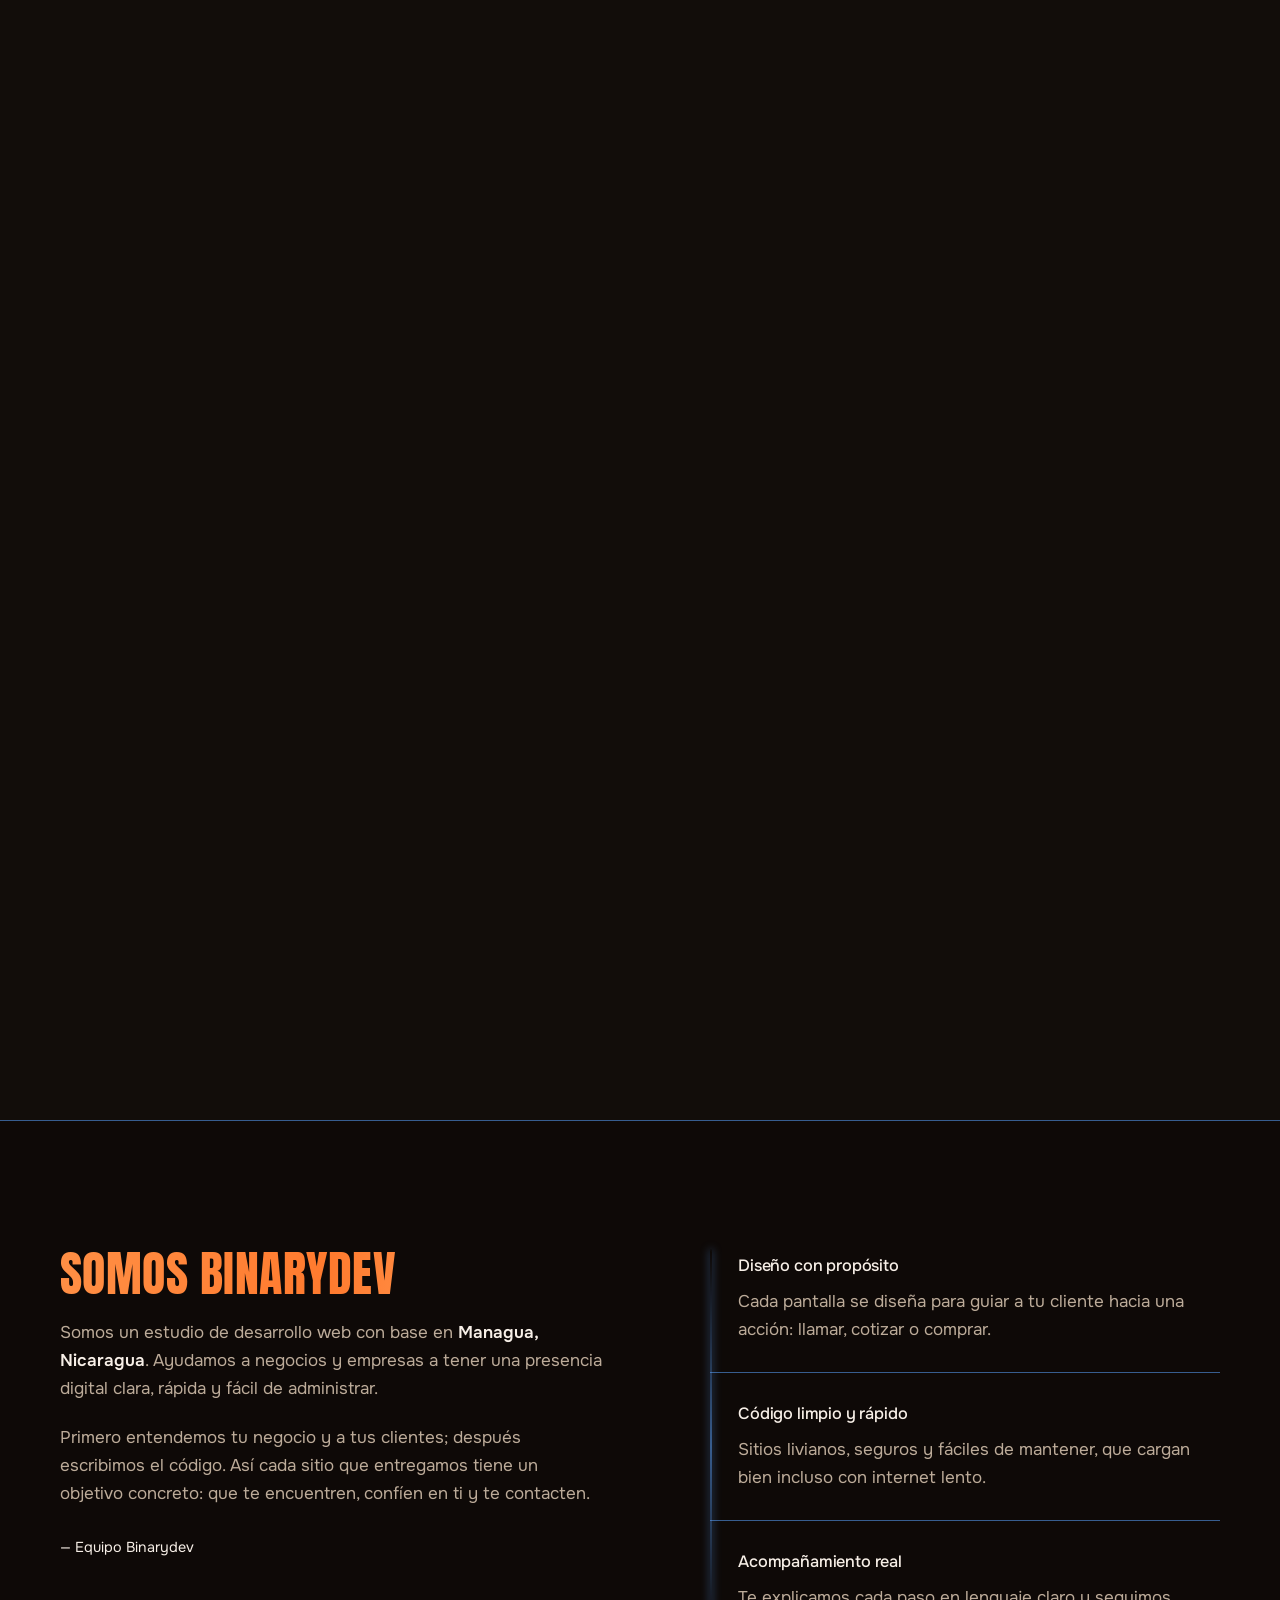
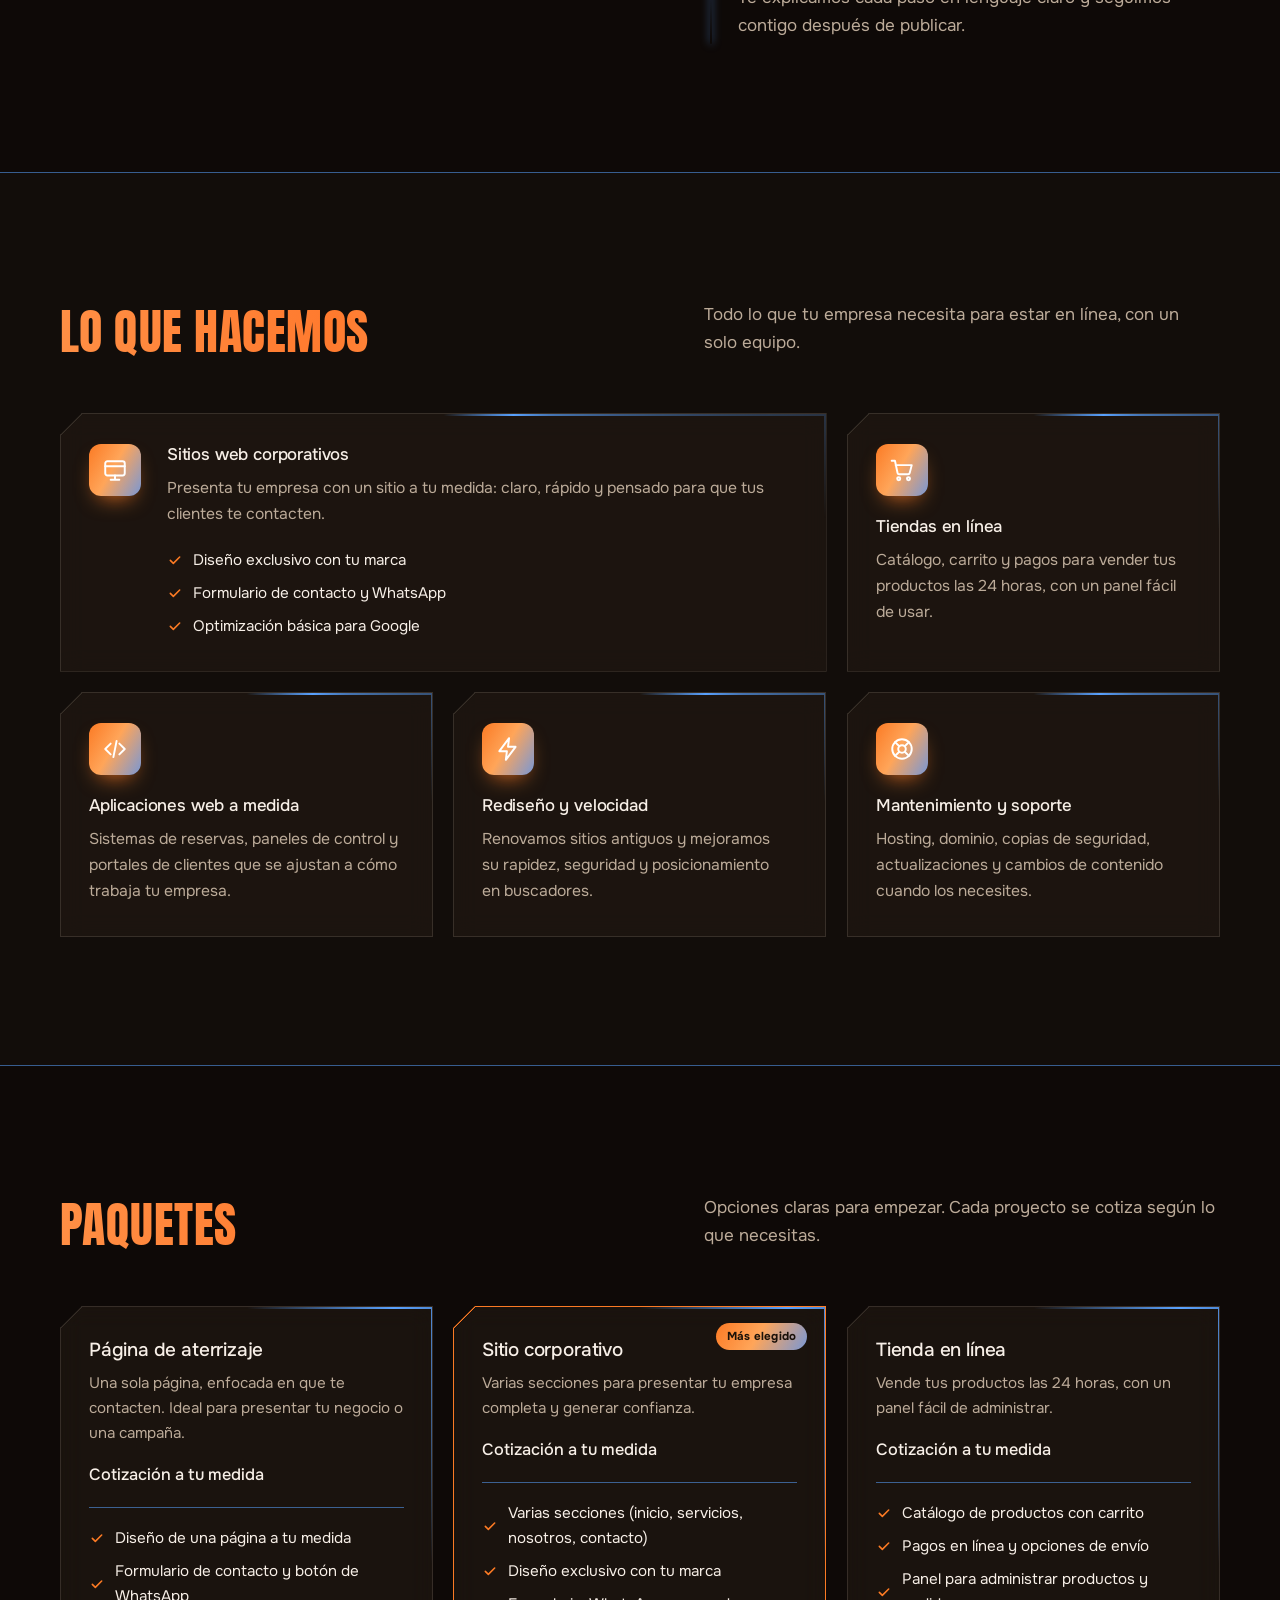
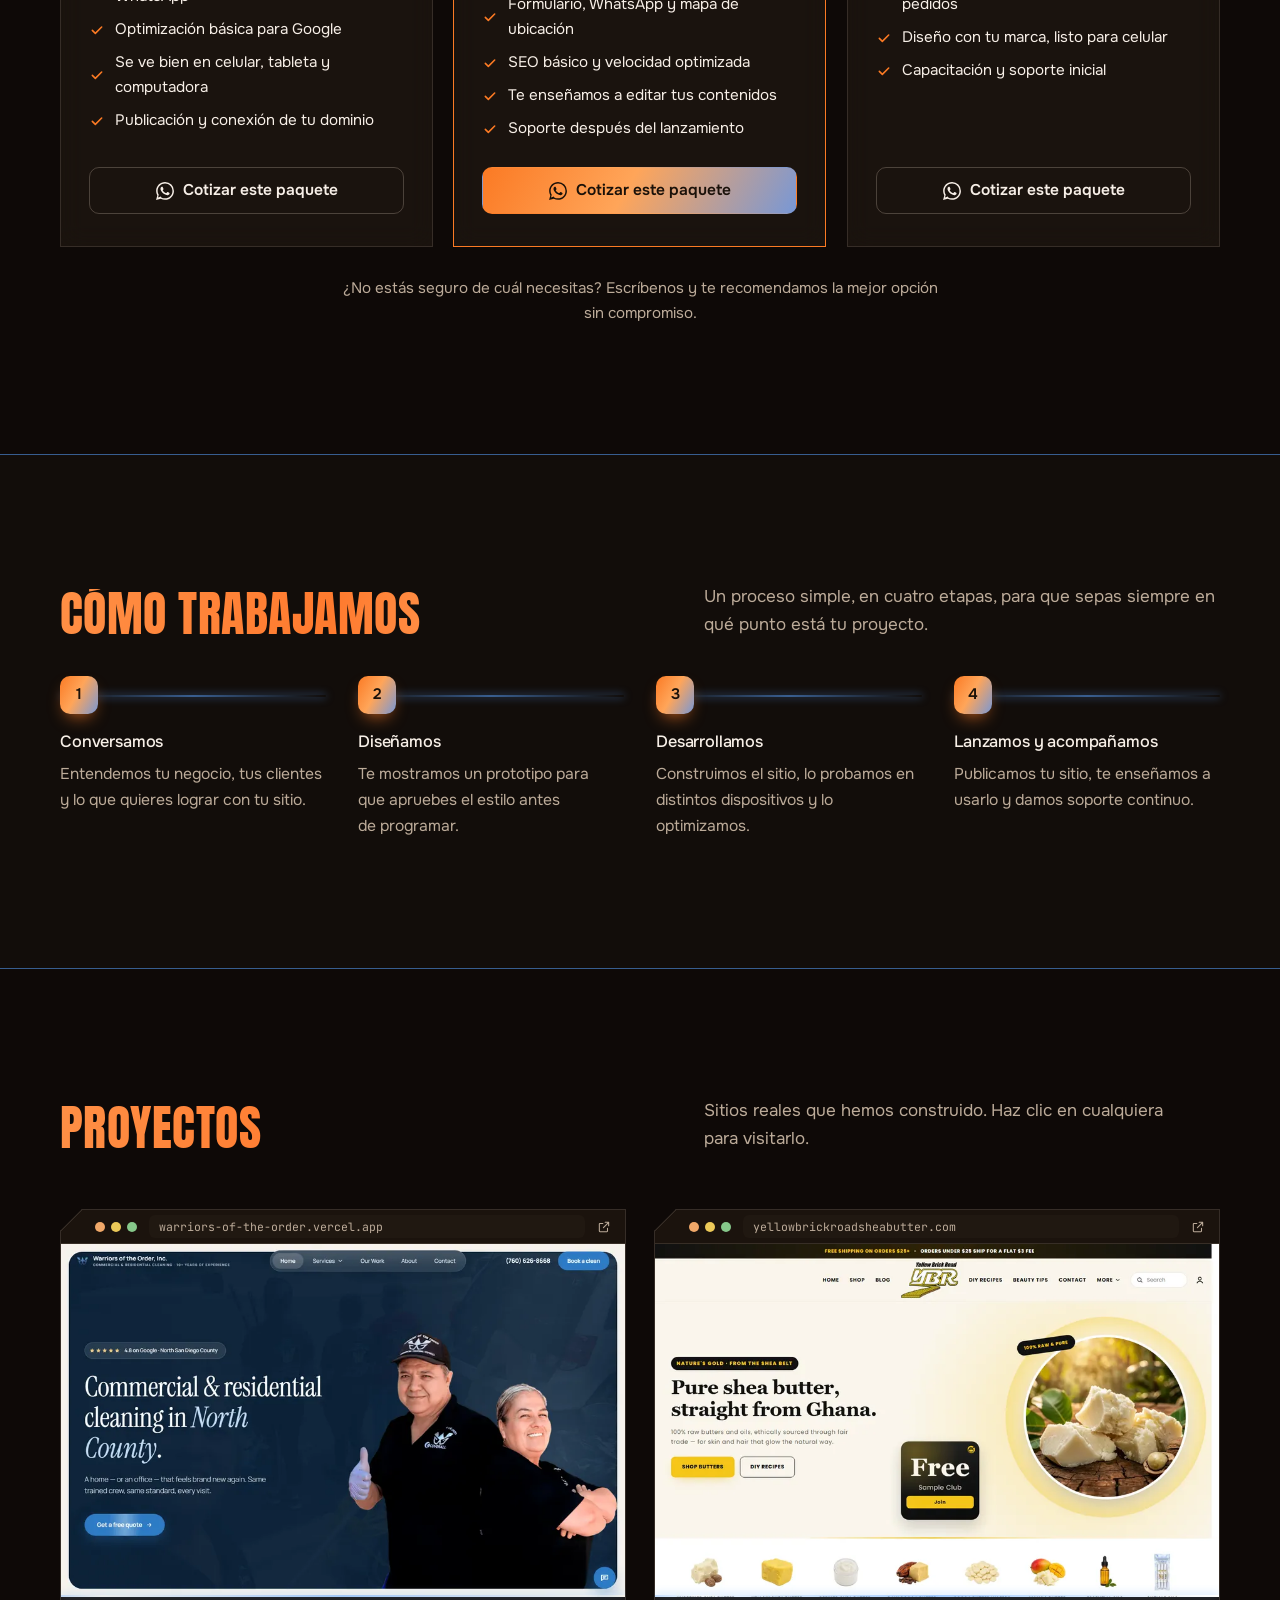
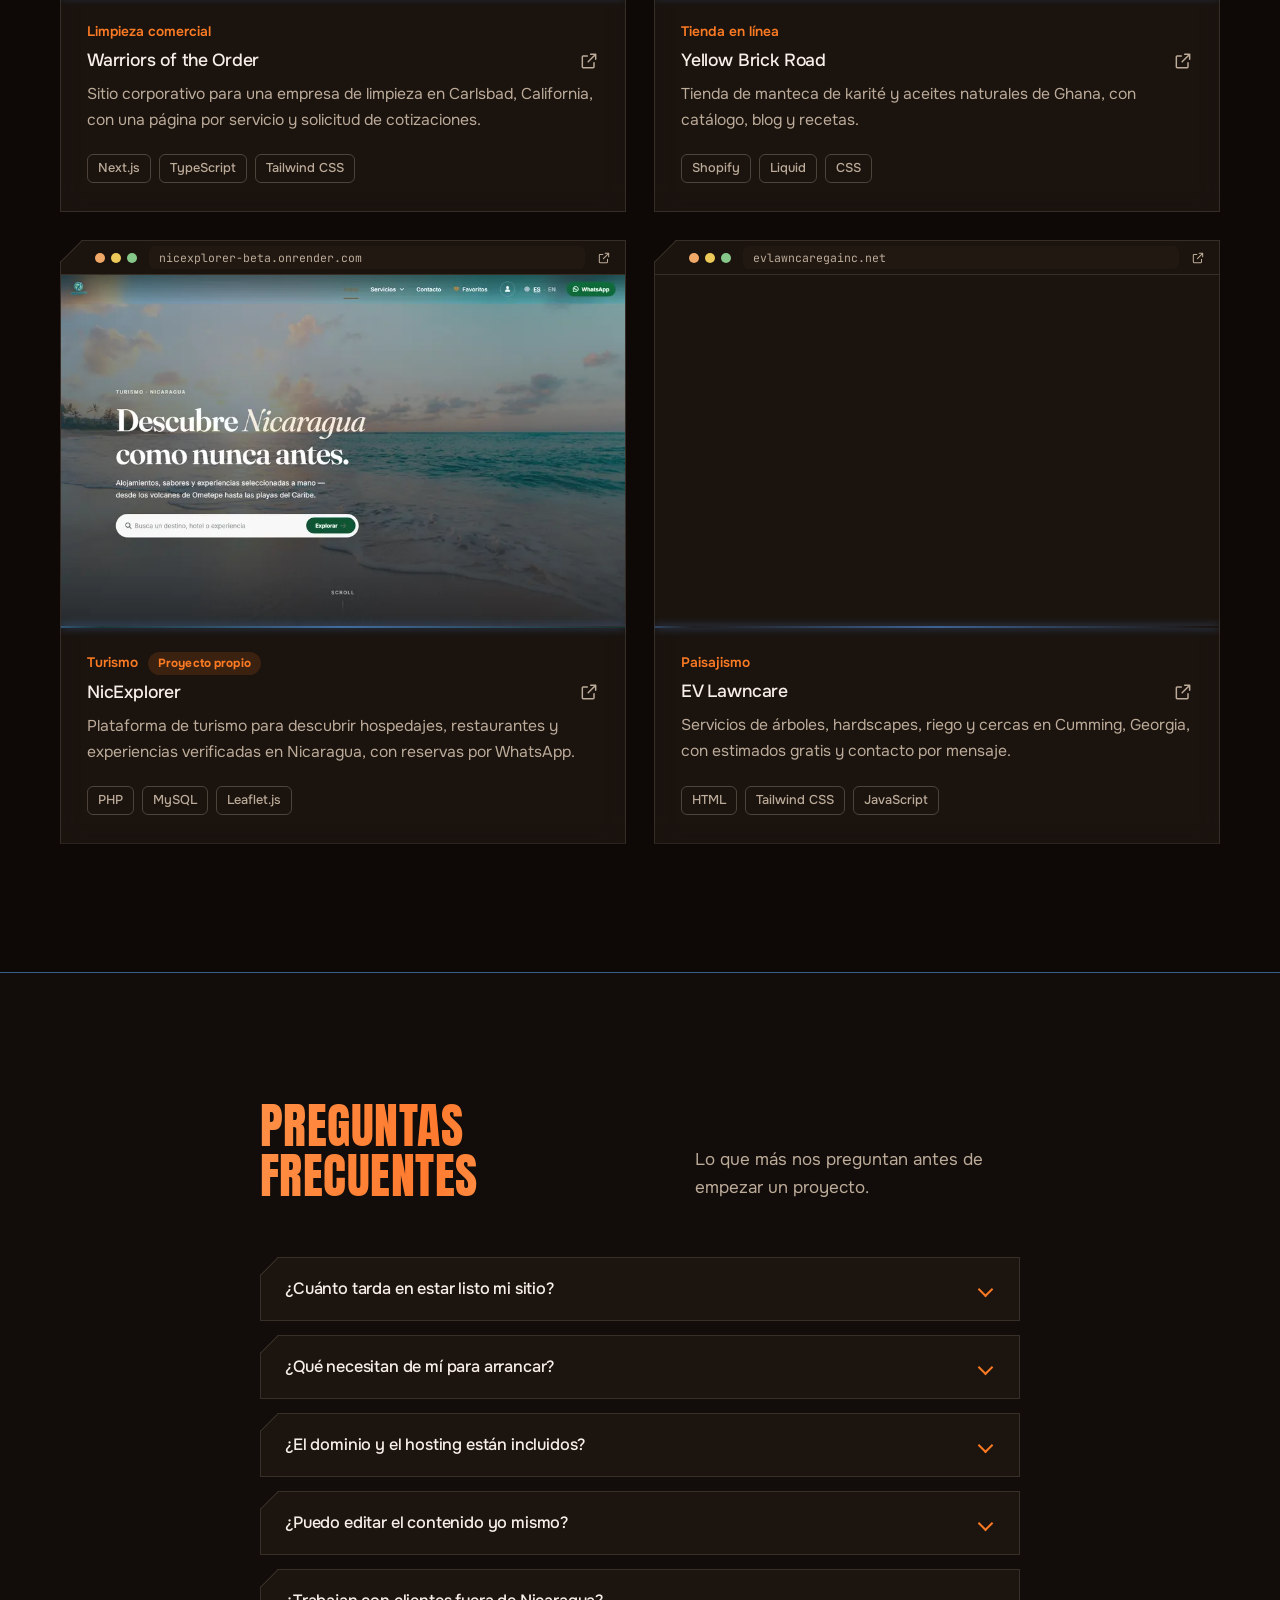
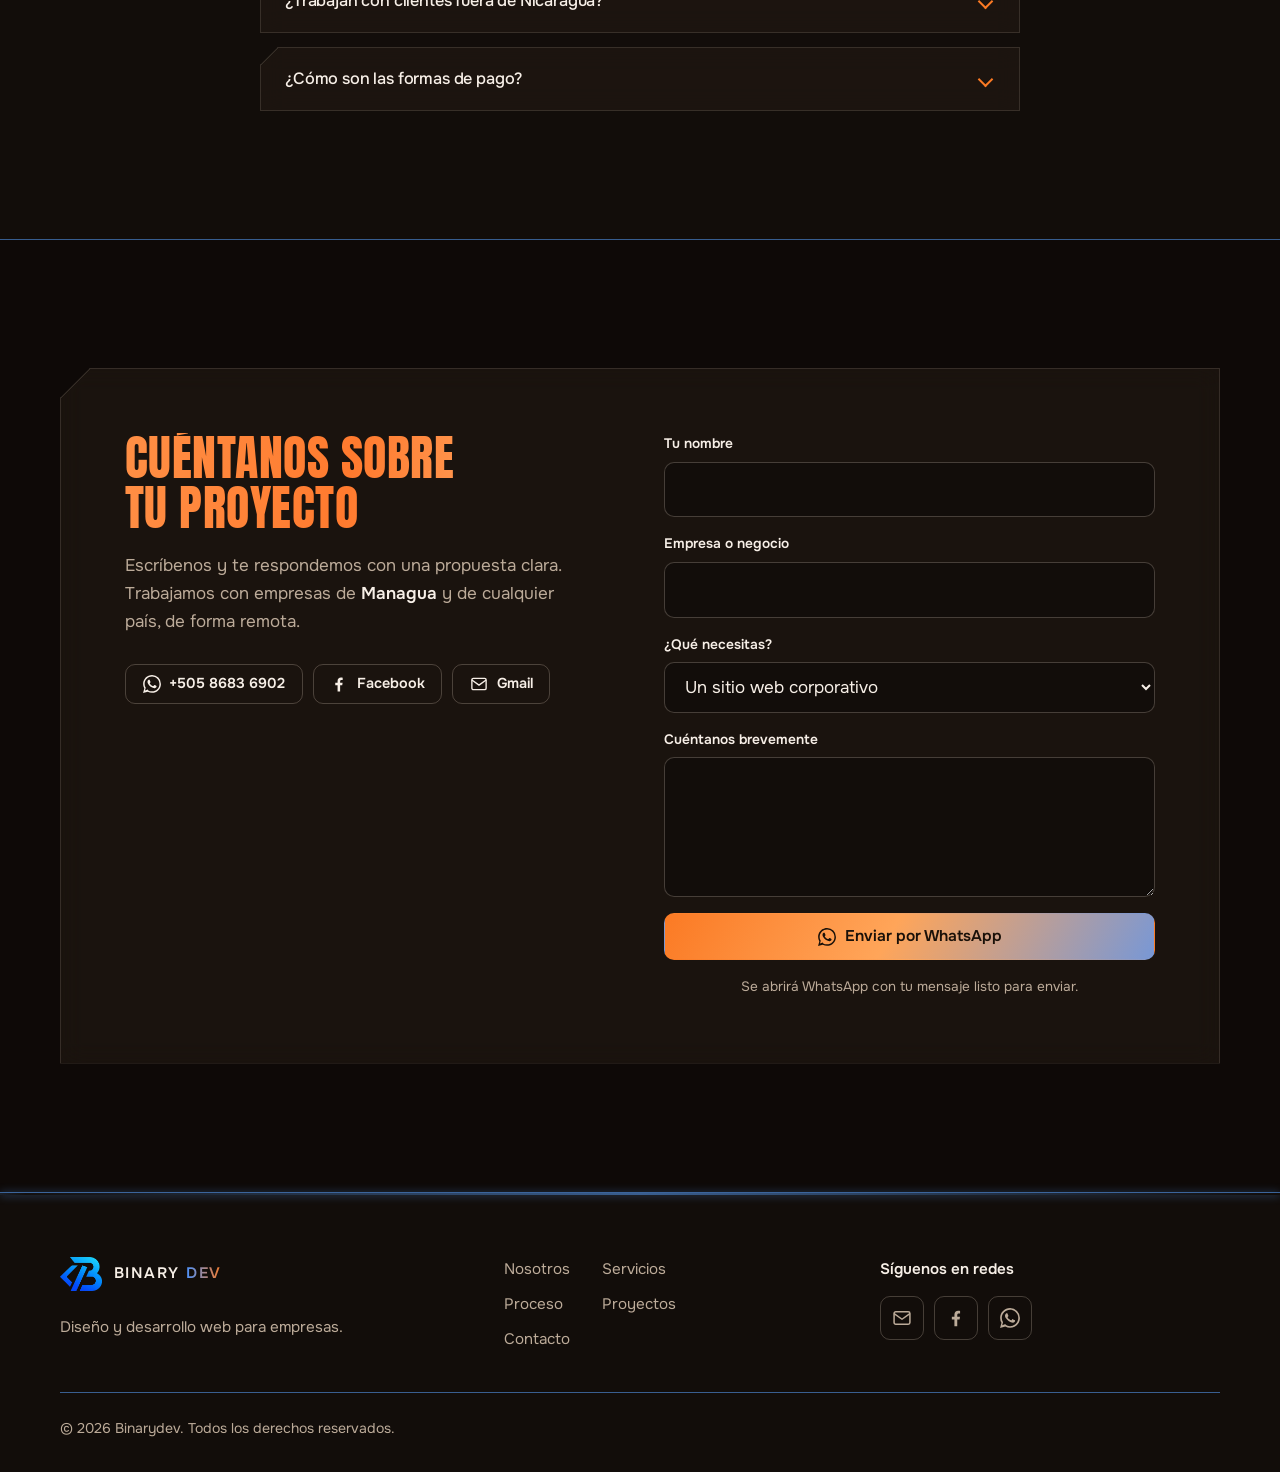
==== commit 00024af1: "Fase 2: hero "sitio despiezado" + tema oscuro naranja/azul - Tema a oscuro (grafito calido) con mas " ====
--- a/index.html
+++ b/index.html
@@ -5,7 +5,7 @@
   <meta name="viewport" content="width=device-width, initial-scale=1">
   <title>Binarydev · Creación de sitios web para empresas</title>
   <meta name="description" content="Binarydev diseña y desarrolla sitios web, tiendas en línea y aplicaciones a medida para empresas. Diseño profesional, rápido y adaptable a celulares.">
-  <meta name="theme-color" content="#fbf6f0">
+  <meta name="theme-color" content="#120d0a">
   <link rel="canonical" href="https://d-byte-56.github.io/binarydev/">
 
   <!-- Open Graph (Facebook, WhatsApp, LinkedIn…) -->
@@ -102,6 +102,8 @@
       <symbol id="i-rapido" viewBox="0 0 24 24"><path d="M13 2 4 14h7l-1 8 9-12h-7l1-8z"/></symbol>
       <symbol id="i-soporte" viewBox="0 0 24 24"><circle cx="12" cy="12" r="9"/><circle cx="12" cy="12" r="3.5"/><path d="m5.6 5.6 3.9 3.9M14.5 14.5l3.9 3.9M18.4 5.6l-3.9 3.9M9.5 14.5l-3.9 3.9"/></symbol>
       <symbol id="i-check" viewBox="0 0 24 24"><path d="m5 12.5 4.5 4.5L19 7.5"/></symbol>
+      <symbol id="i-candado" viewBox="0 0 24 24"><rect x="4.5" y="10.5" width="15" height="10" rx="2"/><path d="M8 10.5V7a4 4 0 0 1 8 0v3.5"/><path d="M12 14.5v2.5"/></symbol>
+      <symbol id="i-lupa" viewBox="0 0 24 24"><circle cx="11" cy="11" r="7"/><path d="m20 20-3.6-3.6"/></symbol>
       <symbol id="i-externo" viewBox="0 0 24 24"><path d="M14 4h6v6M20 4l-9 9M18 14v5a1 1 0 0 1-1 1H5a1 1 0 0 1-1-1V7a1 1 0 0 1 1-1h5"/></symbol>
       <symbol id="i-flecha" viewBox="0 0 24 24"><path d="M5 12h14M13 6l6 6-6 6"/></symbol>
       <symbol id="i-correo" viewBox="0 0 24 24"><rect x="2.5" y="4.5" width="19" height="15" rx="2"/><path d="m3 7 9 6.5L21 7"/></symbol>
@@ -157,56 +159,126 @@
 
   <main id="contenido">
 
-    <!-- ===== Portada ===== -->
-    <section class="portada" id="inicio" data-seccion-obs="inicio">
-      <div class="contenedor portada__grid">
-        <div class="portada__texto">
-          <h1 data-i18n="hero_title">Sitios web que hacen crecer tu empresa</h1>
-          <p class="portada__lema" data-i18n="hero_text">En Binarydev diseñamos y desarrollamos sitios web, tiendas en línea y soluciones a la medida para empresas que quieren vender más y verse profesionales.</p>
-          <div class="botones">
-            <a href="#contacto" class="btn btn--primario" data-i18n="btn_web">Quiero un sitio web</a>
-            <a href="#proyectos" class="btn btn--secundario" data-i18n="btn_projects">Ver proyectos</a>
-          </div>
-          <ul class="ventajas">
-            <li><svg class="i" width="18" height="18" aria-hidden="true"><use href="#i-check"/></svg><span data-i18n="perk_1">Se ve bien en celular, tableta y computadora</span></li>
-            <li><svg class="i" width="18" height="18" aria-hidden="true"><use href="#i-check"/></svg><span data-i18n="perk_2">Rápido y preparado para aparecer en Google</span></li>
-            <li><svg class="i" width="18" height="18" aria-hidden="true"><use href="#i-check"/></svg><span data-i18n="perk_3">Soporte después del lanzamiento</span></li>
-          </ul>
-        </div>
-
-        <!-- Mockup: el código se escribe y el sitio aparece -->
-        <div class="portada__demo">
-          <div class="ventana corte" aria-hidden="true">
-            <div class="ventana__barra">
-              <span class="puntos"><i></i><i></i><i></i></span>
-              <span class="ventana__url">www.tuempresa.com</span>
-            </div>
-            <div class="ventana__cuerpo">
-              <pre class="codigo"><code><span class="l" style="--i:0"><span class="t">&lt;nav</span> <span class="a">class</span>=<span class="s">"menu"</span><span class="t">&gt;</span>…<span class="t">&lt;/nav&gt;</span></span>
-<span class="l" style="--i:1"><span class="t">&lt;header</span> <span class="a">class</span>=<span class="s">"hero"</span><span class="t">&gt;</span></span>
-<span class="l" style="--i:2">  <span class="t">&lt;h1&gt;</span><span data-i18n="code_brand">Tu marca</span><span class="t">&lt;/h1&gt;</span></span>
-<span class="l" style="--i:3">  <span class="t">&lt;p&gt;</span><span data-i18n="code_sell">Vende más</span><span class="t">&lt;/p&gt;</span></span>
-<span class="l" style="--i:4">  <span class="t">&lt;a</span> <span class="a">class</span>=<span class="s">"btn"</span><span class="t">&gt;</span><span data-i18n="code_cta">Cotizar</span><span class="t">&lt;/a&gt;</span></span>
-<span class="l" style="--i:5"><span class="t">&lt;/header&gt;</span></span>
-<span class="l" style="--i:6"><span class="t">&lt;section</span> <span class="a">class</span>=<span class="s">"catalogo"</span><span class="t">&gt;</span></span>
-<span class="l" style="--i:7">  <span class="t">&lt;article&gt;</span>…<span class="t">&lt;/article&gt;</span></span>
-<span class="l" style="--i:8"><span class="t">&lt;/section&gt;</span></span></code></pre>
-
-              <div class="vista">
-                <div class="vista__nav b" style="--i:0"><b></b><i></i><i></i><i></i></div>
-                <div class="vista__hero b" style="--i:1">
-                  <strong class="b" style="--i:2" data-i18n="code_brand">Tu marca</strong>
-                  <span class="b" style="--i:3" data-i18n="code_sell">Vende más</span>
-                  <em class="b" style="--i:4" data-i18n="code_cta">Cotizar</em>
-                </div>
-                <div class="vista__catalogo b" style="--i:6">
-                  <div class="b" style="--i:7"></div>
-                  <div class="b" style="--i:7.15"></div>
-                  <div class="b" style="--i:7.3"></div>
-                </div>
-              </div>
-            </div>
-          </div>
+    <!-- ===== Portada: el "sitio despiezado" =====
+         Al hacer scroll, la sección se fija y la ventana se separa en capas 3D
+         (Diseño, Código, SEO, Seguridad, Velocidad); cada capa trae su título.
+         La animación la controla js/hero-despiece.js con GSAP + ScrollTrigger.
+         Sin JS o con "reducir movimiento" todo queda visible y legible. -->
+    <section class="despiece" id="inicio" data-seccion-obs="inicio" aria-labelledby="hero-title">
+      <div class="despiece__sticky">
+        <div class="contenedor despiece__grid">
+
+          <div class="despiece__texto">
+            <p class="despiece__eyebrow" data-i18n="hero_eyebrow">Un sitio bien hecho tiene capas</p>
+            <h1 id="hero-title" data-i18n="hero_title">Sitios web que hacen crecer tu empresa</h1>
+
+            <!-- Títulos de cada capa (texto real). Sin JS se ven todos como una lista. -->
+            <div class="despiece__titulares" data-titulares>
+              <div class="despiece__cap" data-cap="0">
+                <h2 class="despiece__cap-title" data-i18n="cap1_title">Diseñado para vender</h2>
+                <p class="despiece__cap-sub" data-i18n="cap1_sub">Colores, tipografía y un orden que guían a tu cliente a la acción.</p>
+              </div>
+              <div class="despiece__cap" data-cap="1">
+                <h2 class="despiece__cap-title" data-i18n="cap2_title">Código limpio</h2>
+                <p class="despiece__cap-sub" data-i18n="cap2_sub">Hecho a mano, liviano y fácil de mantener en el tiempo.</p>
+              </div>
+              <div class="despiece__cap" data-cap="2">
+                <h2 class="despiece__cap-title" data-i18n="cap3_title">Que Google te encuentre</h2>
+                <p class="despiece__cap-sub" data-i18n="cap3_sub">Estructura y textos pensados para aparecer en las búsquedas.</p>
+              </div>
+              <div class="despiece__cap" data-cap="3">
+                <h2 class="despiece__cap-title" data-i18n="cap4_title">Seguro desde el día 1</h2>
+                <p class="despiece__cap-sub" data-i18n="cap4_sub">HTTPS, buenas prácticas y los datos de tus clientes protegidos.</p>
+              </div>
+              <div class="despiece__cap" data-cap="4">
+                <h2 class="despiece__cap-title" data-i18n="cap5_title">Rápido en cualquier celular</h2>
+                <p class="despiece__cap-sub" data-i18n="cap5_sub">Carga veloz, incluso con internet lento.</p>
+              </div>
+              <div class="despiece__cap despiece__cap--cta" data-cap="5">
+                <h2 class="despiece__cap-title" data-i18n="despiece_cta_title">¿Hablamos de tu sitio?</h2>
+                <p class="despiece__cap-sub" data-i18n="despiece_cta_sub">Todo eso va incluido. Cuéntanos qué necesita tu negocio.</p>
+              </div>
+            </div>
+
+            <div class="botones">
+              <a href="#contacto" class="btn btn--primario" data-i18n="btn_web">Quiero un sitio web</a>
+              <a href="#proyectos" class="btn btn--secundario" data-i18n="btn_projects">Ver proyectos</a>
+            </div>
+
+            <p class="despiece__hint" data-hint aria-hidden="true"><span data-i18n="despiece_hint">Desplázate para ver las capas</span></p>
+            <p class="despiece__progreso" data-progreso aria-hidden="true"><span class="despiece__prog-num" data-prog-num>1</span><span class="despiece__prog-tot">/5</span></p>
+          </div>
+
+          <!-- Escena 3D: ilustración (decorativa). La info real está en los títulos. -->
+          <div class="despiece__escena" aria-hidden="true">
+            <div class="despiece__pila" data-pila>
+              <div class="despiece__chrome">
+                <span class="puntos"><i></i><i></i><i></i></span>
+                <span class="despiece__url">www.tuempresa.com</span>
+              </div>
+              <div class="despiece__cuerpo">
+
+                <div class="capa capa--velocidad" data-capa="4">
+                  <span class="capa__tag" data-i18n="cap_lbl5">Velocidad</span>
+                  <div class="vel">
+                    <svg class="vel__gauge" viewBox="0 0 120 70" aria-hidden="true">
+                      <path class="vel__track" d="M12 62 A48 48 0 0 1 108 62"/>
+                      <path class="vel__fill" d="M12 62 A48 48 0 0 1 98 28"/>
+                      <line class="vel__needle" x1="60" y1="62" x2="92" y2="36"/>
+                      <circle class="vel__hub" cx="60" cy="62" r="4.5"/>
+                    </svg>
+                    <div class="vel__bars"><i></i><i></i><i></i><i></i></div>
+                  </div>
+                </div>
+
+                <div class="capa capa--seguridad" data-capa="3">
+                  <span class="capa__tag" data-i18n="cap_lbl4">Seguridad</span>
+                  <div class="seg">
+                    <svg class="seg__lock" width="46" height="46" aria-hidden="true"><use href="#i-candado"/></svg>
+                    <span class="seg__https">https://</span>
+                    <span class="seg__badge">SSL</span>
+                  </div>
+                </div>
+
+                <div class="capa capa--seo" data-capa="2">
+                  <span class="capa__tag" data-i18n="cap_lbl3">SEO</span>
+                  <div class="seo">
+                    <div class="seo__bar"><svg class="seo__lupa" width="16" height="16" aria-hidden="true"><use href="#i-lupa"/></svg><span></span></div>
+                    <div class="seo__result">
+                      <span class="seo__url">www.tuempresa.com</span>
+                      <span class="seo__title" data-i18n="code_brand">Tu marca</span>
+                      <span class="seo__line"></span>
+                      <span class="seo__line seo__line--sm"></span>
+                    </div>
+                  </div>
+                </div>
+
+                <div class="capa capa--codigo" data-capa="1">
+                  <span class="capa__tag" data-i18n="cap_lbl2">Código</span>
+                  <pre class="capa__code" aria-hidden="true"><code><span class="cl"><span class="ct">&lt;header</span> <span class="ca">class</span>=<span class="cs">"hero"</span><span class="ct">&gt;</span></span>
+<span class="cl">  <span class="ct">&lt;h1&gt;</span>Tu marca<span class="ct">&lt;/h1&gt;</span></span>
+<span class="cl">  <span class="ct">&lt;a</span> <span class="ca">class</span>=<span class="cs">"btn"</span><span class="ct">&gt;</span>Cotizar<span class="ct">&lt;/a&gt;</span></span>
+<span class="cl"><span class="ct">&lt;/header&gt;</span></span></code></pre>
+                  <span class="capa__glyph">&lt;/&gt;</span>
+                </div>
+
+                <div class="capa capa--diseno" data-capa="0">
+                  <span class="capa__tag" data-i18n="cap_lbl1">Diseño</span>
+                  <div class="mini">
+                    <div class="mini__nav"><span class="mini__logo"></span><span class="mini__links"><i></i><i></i><i></i></span></div>
+                    <div class="mini__hero">
+                      <span class="mini__h"></span>
+                      <span class="mini__p"></span>
+                      <span class="mini__btn"></span>
+                    </div>
+                    <div class="mini__cards"><span></span><span></span><span></span></div>
+                  </div>
+                </div>
+
+              </div>
+            </div>
+          </div>
+
         </div>
       </div>
     </section>
@@ -692,5 +764,10 @@
   <script src="js/data/config.js" defer></script>
   <script src="js/data/i18n.js" defer></script>
   <script src="js/app.js" defer></script>
+
+  <!-- GSAP + ScrollTrigger (alojados en el sitio) y la escena del hero despiezado -->
+  <script src="js/vendor/gsap.min.js" defer></script>
+  <script src="js/vendor/ScrollTrigger.min.js" defer></script>
+  <script src="js/hero-despiece.js" defer></script>
 </body>
 </html>
--- a/css/estilos.css
+++ b/css/estilos.css
@@ -30,61 +30,60 @@
 
 /* ===== 2. Tokens ===== */
 :root {
-  color-scheme: light;
-
-  /* Tema único (claro, cálido): naranja ámbar + azul del logo.
+  color-scheme: dark;
+
+  /* Tema único (OSCURO, cálido): grafito carbón + mucho naranja y azul del logo.
      Todo el color del sitio sale de aquí; no hay colores "hardcodeados" fuera. */
-  --bg: #fbf6f0;                               /* blanco cálido */
-  --bg-2: #f3eadf;                             /* arena suave: secciones alternas y gradientes */
-  --surface: rgba(255, 255, 255, 0.72);        /* vidrio: se usa con backdrop-filter */
-  --surface-fuerte: rgba(255, 255, 255, 0.96); /* vidrio casi opaco: paneles sobre contenido */
-  --surface-solida: #ffffff;                   /* cuando hace falta opacidad total */
-  --ink: #1e140c;                              /* texto, casi negro cálido */
-  --muted: #6b5c4e;                            /* texto secundario cálido */
-  --line: rgba(30, 20, 12, 0.12);
-  --line-strong: rgba(30, 20, 12, 0.22);
-  --brand: #f26a1b;                            /* naranja ámbar: acento principal */
-  --brand-hover: #d1550a;
-  --brand-deep: #b4480a;                       /* naranja profundo: texto blanco encima (cumple AA) */
-  --brand-2: #1e6feb;                          /* azul del logo: color de apoyo */
-  --accent-blue: #1e6feb;
-  --accent-orange-hi: #ff8a3d;                 /* naranja brillante: gradientes y brillos */
-  --celeste: #4b93ff;                          /* líneas divisorias iluminadas (azul del logo) */
-  --celeste-dim: rgba(75, 147, 255, 0.55);
-  --celeste-glow: rgba(75, 147, 255, 0.7);
-  --on-brand: #ffffff;
-  --brand-tinte: rgba(242, 106, 27, 0.1);
-  --header-bg: rgba(251, 246, 240, 0.72);
-  --sombra: 0 18px 40px -22px rgba(60, 40, 20, 0.3);
-  --glow: 0 18px 44px -18px rgba(242, 106, 27, 0.4);
-  --error: #c62a2a;
+  --bg: #120d0a;                               /* grafito casi negro cálido */
+  --bg-2: #1b130d;                             /* grafito un poco más claro: secciones alternas */
+  --surface: rgba(38, 28, 20, 0.55);           /* vidrio oscuro: se usa con backdrop-filter */
+  --surface-fuerte: rgba(26, 19, 13, 0.96);    /* vidrio casi opaco: paneles sobre contenido */
+  --surface-solida: #1d1711;                   /* cuando hace falta opacidad total */
+  --ink: #f7efe7;                              /* texto, casi blanco cálido */
+  --muted: #bcab99;                            /* texto secundario cálido */
+  --line: rgba(255, 238, 220, 0.12);
+  --line-strong: rgba(255, 238, 220, 0.22);
+  --brand: #fb7a24;                            /* naranja ámbar (más vivo sobre oscuro): acento principal */
+  --brand-hover: #ff9245;
+  --brand-deep: #ff8a3d;                       /* naranja brillante: realces sobre oscuro */
+  --brand-2: #4b93ff;                          /* azul del logo (más claro sobre oscuro): color de apoyo */
+  --accent-blue: #4b93ff;
+  --accent-orange-hi: #ffa559;                 /* naranja brillante: gradientes y brillos */
+  --celeste: #5aa2ff;                          /* líneas divisorias iluminadas (azul del logo) */
+  --celeste-dim: rgba(90, 162, 255, 0.55);
+  --celeste-glow: rgba(90, 162, 255, 0.7);
+  --on-brand: #1a1109;                         /* texto oscuro sobre naranja sólido (cumple AA) */
+  --brand-tinte: rgba(251, 122, 36, 0.14);
+  --header-bg: rgba(18, 13, 10, 0.72);
+  --sombra: 0 22px 46px -20px rgba(0, 0, 0, 0.8);
+  --glow: 0 20px 50px -16px rgba(251, 122, 36, 0.55);
+  --error: #ff7b7b;
 
   /* Gradiente de marca (naranja → naranja brillante → azul del logo).
      Se usa en botón principal, íconos, menú y barra de scroll. */
-  --brand-gradient: linear-gradient(120deg, #f26a1b 0%, #ff8a3d 48%, #1e6feb 118%);
+  --brand-gradient: linear-gradient(120deg, #fb7a24 0%, #ffa559 46%, #4b93ff 118%);
   --grad-brand: var(--brand-gradient);
-  /* Gradiente para texto grande: naranjas profundos (cumplen AA en títulos grandes;
-     el naranja brillante sobre fondo claro NO pasa AA en texto, por eso va oscuro). */
-  --text-gradient: linear-gradient(100deg, #c2520a, #b4480a 55%, #d1550a);
-
-  /* Mesh del hero (cálido): foco naranja + foco azul + base clara */
+  /* Gradiente para texto grande: naranjas brillantes (alto contraste sobre oscuro). */
+  --text-gradient: linear-gradient(100deg, #ff8f45, #ff7a2e 48%, #ffb673);
+
+  /* Mesh del hero (oscuro): foco naranja fuerte + foco azul + base grafito */
   --hero-mesh:
-    radial-gradient(55% 45% at 10% 8%, rgba(242, 106, 27, 0.22), transparent 60%),
-    radial-gradient(45% 40% at 90% 15%, rgba(30, 111, 235, 0.16), transparent 60%),
-    radial-gradient(60% 50% at 50% 100%, rgba(255, 138, 61, 0.20), transparent 60%),
-    linear-gradient(180deg, #fbf6f0 0%, #f3eadf 100%);
-  --blob-1: rgba(242, 106, 27, 0.34);
-  --blob-2: rgba(30, 111, 235, 0.26);
+    radial-gradient(55% 45% at 12% 10%, rgba(251, 122, 36, 0.40), transparent 60%),
+    radial-gradient(45% 40% at 88% 18%, rgba(30, 111, 235, 0.34), transparent 60%),
+    radial-gradient(60% 50% at 55% 105%, rgba(255, 138, 61, 0.22), transparent 60%),
+    linear-gradient(180deg, #120d0a 0%, #1a1207 100%);
+  --blob-1: rgba(251, 122, 36, 0.5);
+  --blob-2: rgba(30, 111, 235, 0.42);
 
   /* Mesh que recorre toda la página (fijo al hacer scroll): da color y vida
      más allá del hero. --alt-veil es el velo de las secciones alternas. */
   --page-mesh:
-    radial-gradient(900px 650px at 100% 0%, rgba(242, 106, 27, 0.12), transparent 58%),
-    radial-gradient(820px 600px at 0% 26%, rgba(30, 111, 235, 0.12), transparent 55%),
-    radial-gradient(700px 520px at 100% 50%, rgba(30, 20, 12, 0.07), transparent 58%),
-    radial-gradient(860px 680px at 10% 92%, rgba(30, 20, 12, 0.05), transparent 62%);
-  /* Velo de secciones alternas: arena cálida (NO blanco plano) sobre el mesh */
-  --alt-veil: rgba(243, 234, 223, 0.6);
+    radial-gradient(900px 650px at 100% 0%, rgba(251, 122, 36, 0.18), transparent 58%),
+    radial-gradient(820px 600px at 0% 26%, rgba(30, 111, 235, 0.20), transparent 55%),
+    radial-gradient(760px 560px at 100% 55%, rgba(255, 138, 61, 0.12), transparent 55%),
+    radial-gradient(900px 700px at 15% 88%, rgba(30, 111, 235, 0.14), transparent 60%);
+  /* Velo de secciones alternas: grafito oscuro translúcido sobre el mesh */
+  --alt-veil: rgba(10, 7, 4, 0.5);
 
   --f-display: 'Anton', 'Arial Narrow', 'Segoe UI', system-ui, sans-serif;
   --f-titulo: 'Onest', 'Segoe UI', system-ui, sans-serif;
@@ -2078,6 +2077,354 @@
     opacity: 1;
     transform: none;
   }
+}
+
+/* ===== 13c. Hero "sitio despiezado" =====
+   La sección es alta; su interior se fija (position: sticky) mientras se hace scroll.
+   js/hero-despiece.js separa las capas en 3D con GSAP. Sin JS / con "reducir
+   movimiento" todo queda visible: la ventana armada y los títulos como lista. */
+.despiece {
+  position: relative;
+  height: 480vh;              /* largo del "pin": ~380vh de animación */
+}
+
+.despiece__sticky {
+  position: sticky;
+  top: 0;
+  min-height: 100vh;
+  display: flex;
+  align-items: center;
+  padding: calc(var(--cab-alto) + 14px) 0 32px;
+  background: var(--bg) var(--hero-mesh);
+  background-attachment: local;
+  overflow: hidden;           /* contiene los blobs; las capas no se recortan (ver escena) */
+}
+
+/* Blobs de color que flotan detrás del hero */
+.despiece__sticky::before,
+.despiece__sticky::after {
+  content: '';
+  position: absolute;
+  width: 46vmax;
+  height: 46vmax;
+  border-radius: 50%;
+  filter: blur(80px);
+  z-index: 0;
+  pointer-events: none;
+}
+.despiece__sticky::before { background: var(--blob-1); top: -16vmax; left: -12vmax; }
+.despiece__sticky::after  { background: var(--blob-2); bottom: -18vmax; right: -10vmax; }
+
+.despiece__grid {
+  position: relative;
+  z-index: 1;
+  display: grid;
+  grid-template-columns: minmax(0, 0.92fr) minmax(0, 1.08fr);
+  align-items: center;
+  gap: clamp(28px, 4vw, 64px);
+  width: 100%;
+}
+
+/* ---- Columna de texto ---- */
+.despiece__eyebrow {
+  font-family: var(--f-titulo);
+  font-weight: 700;
+  font-size: 0.8rem;
+  letter-spacing: 0.16em;
+  text-transform: uppercase;
+  color: var(--brand);
+  margin-bottom: 12px;
+}
+
+.despiece__texto h1 {
+  font-family: var(--f-display);
+  font-weight: 400;
+  font-size: clamp(2.3rem, 1.2rem + 4.2vw, 4rem);
+  line-height: 1;
+  letter-spacing: 0;
+  text-transform: uppercase;
+  text-wrap: balance;
+  color: var(--brand-deep);
+  background: var(--text-gradient);
+  -webkit-background-clip: text;
+  background-clip: text;
+  -webkit-text-fill-color: transparent;
+}
+
+/* Títulos de cada capa. Por defecto (sin JS) se ven como lista vertical. */
+.despiece__titulares {
+  margin-top: 22px;
+  display: flex;
+  flex-direction: column;
+  gap: 14px;
+}
+
+.despiece__cap-title {
+  font-family: var(--f-display);
+  font-weight: 400;
+  font-size: clamp(1.4rem, 0.9rem + 1.6vw, 2.05rem);
+  line-height: 1.02;
+  letter-spacing: 0.01em;
+  text-transform: uppercase;
+  color: var(--ink);
+}
+
+.despiece__cap-sub {
+  color: var(--muted);
+  font-size: 1rem;
+  margin-top: 4px;
+  max-width: 42ch;
+}
+
+/* Con JS, los títulos se superponen y se cruzan uno a uno (lo activa hero-despiece.js) */
+.despiece__titulares.js-overlay {
+  position: relative;
+  display: block;
+  min-height: 9.5em;
+  margin-top: 18px;
+}
+.despiece__titulares.js-overlay .despiece__cap {
+  position: absolute;
+  inset: 0;
+  will-change: opacity, transform;
+}
+
+.despiece__cap--cta .despiece__cap-title {
+  color: var(--brand-deep);
+  background: var(--text-gradient);
+  -webkit-background-clip: text;
+  background-clip: text;
+  -webkit-text-fill-color: transparent;
+}
+
+.despiece .botones {
+  margin-top: 26px;
+}
+
+.despiece__hint {
+  margin-top: 20px;
+  font-size: 0.85rem;
+  color: var(--muted);
+  display: inline-flex;
+  align-items: center;
+  gap: 8px;
+}
+.despiece__hint::after {
+  content: '';
+  width: 9px;
+  height: 9px;
+  border-right: 2px solid currentColor;
+  border-bottom: 2px solid currentColor;
+  transform: rotate(45deg);
+  animation: despiece-bajar 1.6s ease-in-out infinite;
+}
+@keyframes despiece-bajar {
+  0%, 100% { transform: translateY(0) rotate(45deg); opacity: 0.5; }
+  50% { transform: translateY(4px) rotate(45deg); opacity: 1; }
+}
+
+.despiece__progreso {
+  margin-top: 14px;
+  font-family: var(--f-display);
+  font-size: 1.1rem;
+  color: var(--muted);
+  letter-spacing: 0.05em;
+}
+.despiece__prog-num { color: var(--brand); }
+
+/* ---- Escena 3D ---- */
+.despiece__escena {
+  position: relative;
+  perspective: 1500px;
+  perspective-origin: 50% 42%;
+  display: flex;
+  justify-content: center;
+}
+
+.despiece__pila {
+  position: relative;
+  width: min(100%, 470px);
+  transform-style: preserve-3d;
+  will-change: transform;
+}
+
+.despiece__chrome {
+  position: relative;
+  z-index: 10;
+  display: flex;
+  align-items: center;
+  gap: 12px;
+  height: 40px;
+  padding: 0 16px;
+  border-radius: 14px 14px 0 0;
+  background: var(--surface-fuerte);
+  border: 1px solid var(--line);
+  border-bottom: 0;
+  backdrop-filter: blur(10px);
+}
+.despiece__chrome .puntos { display: inline-flex; gap: 6px; }
+.despiece__chrome .puntos i {
+  width: 10px; height: 10px; border-radius: 50%;
+  background: var(--line-strong);
+}
+.despiece__chrome .puntos i:first-child { background: var(--brand); }
+.despiece__chrome .puntos i:nth-child(2) { background: var(--accent-orange-hi); }
+.despiece__chrome .puntos i:nth-child(3) { background: var(--brand-2); }
+.despiece__url {
+  flex: 1;
+  text-align: center;
+  font-family: var(--f-codigo);
+  font-size: 0.74rem;
+  color: var(--muted);
+  background: var(--bg-2);
+  border-radius: 7px;
+  padding: 4px 10px;
+  white-space: nowrap;
+  overflow: hidden;
+  text-overflow: ellipsis;
+}
+
+.despiece__cuerpo {
+  position: relative;
+  aspect-ratio: 4 / 3.1;
+  transform-style: preserve-3d;
+}
+
+/* Cada capa llena el cuerpo. Apiladas se ven como UNA ventana; al explotar se separan. */
+.capa {
+  position: absolute;
+  inset: 0;
+  border-radius: 0 0 14px 14px;
+  overflow: hidden;
+  border: 1px solid var(--line);
+  background: var(--surface-solida);
+  box-shadow: var(--sombra);
+  backface-visibility: hidden;
+}
+
+.capa__tag {
+  position: absolute;
+  top: 10px;
+  left: 10px;
+  z-index: 5;
+  font-family: var(--f-titulo);
+  font-weight: 700;
+  font-size: 0.66rem;
+  letter-spacing: 0.08em;
+  text-transform: uppercase;
+  color: var(--on-brand);
+  background: var(--brand);
+  border-radius: 999px;
+  padding: 4px 10px;
+  opacity: 0;              /* la hace aparecer el JS al separarse (capa decorativa) */
+}
+
+/* Capa Diseño: un mini sitio terminado */
+.capa--diseno { background: var(--surface-solida); }
+.mini { display: flex; flex-direction: column; height: 100%; }
+.mini__nav {
+  display: flex; align-items: center; justify-content: space-between;
+  padding: 12px 14px; border-bottom: 1px solid var(--line);
+}
+.mini__logo { width: 34px; height: 10px; border-radius: 4px; background: var(--brand-gradient); }
+.mini__links { display: inline-flex; gap: 7px; }
+.mini__links i { width: 22px; height: 6px; border-radius: 3px; background: var(--line-strong); }
+.mini__hero { padding: 20px 16px; display: flex; flex-direction: column; gap: 10px; }
+.mini__h { width: 76%; height: 18px; border-radius: 6px; background: var(--brand-gradient); }
+.mini__p { width: 92%; height: 9px; border-radius: 5px; background: var(--line-strong); }
+.mini__btn { width: 92px; height: 20px; border-radius: 7px; background: var(--brand); margin-top: 4px; }
+.mini__cards { margin-top: auto; display: grid; grid-template-columns: repeat(3, 1fr); gap: 8px; padding: 0 16px 16px; }
+.mini__cards span { height: 42px; border-radius: 8px; background: var(--bg-2); border: 1px solid var(--line); }
+
+/* Capa Código */
+.capa--codigo { background: #140f0b; }
+.capa__code {
+  margin: 0; height: 100%; padding: 18px 16px;
+  font-family: var(--f-codigo); font-size: 0.74rem; line-height: 1.9;
+  color: #d8cbbd; overflow: hidden;
+}
+.capa__code .cl { display: block; white-space: pre; }
+.capa__code .ct { color: var(--brand); }
+.capa__code .ca { color: var(--accent-blue); }
+.capa__code .cs { color: #8fd98a; }
+.capa__glyph {
+  position: absolute; right: 12px; bottom: 6px;
+  font-family: var(--f-display); font-size: 3.4rem; line-height: 1;
+  color: var(--brand); opacity: 0.16;
+}
+
+/* Capa SEO: una tarjeta tipo resultado de Google (clara para que se lea) */
+.capa--seo { background: #f3f1ee; }
+.seo { padding: 16px; display: flex; flex-direction: column; gap: 14px; height: 100%; }
+.seo__bar {
+  display: flex; align-items: center; gap: 8px;
+  background: #fff; border: 1px solid #e0ddd8; border-radius: 999px; padding: 8px 12px;
+}
+.seo__bar .seo__lupa { color: #9aa0a6; }
+.seo__bar span { flex: 1; height: 7px; border-radius: 4px; background: #e6e3de; }
+.seo__result { display: flex; flex-direction: column; gap: 7px; }
+.seo__url { font-family: var(--f-codigo); font-size: 0.68rem; color: #3a8a4f; }
+.seo__title { font-family: var(--f-titulo); font-weight: 700; font-size: 1rem; color: #1a4fc4; }
+.seo__line { height: 8px; border-radius: 4px; background: #cfccc6; width: 100%; }
+.seo__line--sm { width: 62%; }
+
+/* Capa Seguridad */
+.capa--seguridad {
+  display: flex; flex-direction: column; align-items: center; justify-content: center; gap: 14px;
+  background: radial-gradient(120% 120% at 50% 0%, rgba(75,147,255,0.12), transparent 60%), var(--surface-solida);
+}
+.seg__lock { color: var(--brand); stroke: var(--brand); fill: none; stroke-width: 1.7; stroke-linecap: round; stroke-linejoin: round; }
+.seg__https { font-family: var(--f-codigo); font-size: 1.1rem; color: var(--ink); }
+.seg__https::after { content: 'tuempresa.com'; color: var(--muted); }
+.seg__badge {
+  font-family: var(--f-titulo); font-weight: 700; font-size: 0.72rem; letter-spacing: 0.1em;
+  color: var(--accent-blue); border: 1px solid var(--celeste-dim); border-radius: 999px; padding: 4px 12px;
+}
+
+/* Capa Velocidad: un indicador (ilustración, sin cifras reales) */
+.capa--velocidad {
+  display: flex; flex-direction: column; align-items: center; justify-content: center; gap: 18px;
+  background: radial-gradient(120% 120% at 50% 100%, rgba(251,122,36,0.12), transparent 60%), var(--surface-solida);
+}
+.vel__gauge { width: 150px; height: auto; }
+.vel__track { fill: none; stroke: var(--line-strong); stroke-width: 9; stroke-linecap: round; }
+.vel__fill  { fill: none; stroke: var(--brand); stroke-width: 9; stroke-linecap: round; }
+.vel__needle { stroke: var(--ink); stroke-width: 3; stroke-linecap: round; }
+.vel__hub { fill: var(--ink); }
+.vel__bars { display: inline-flex; align-items: flex-end; gap: 7px; height: 30px; }
+.vel__bars i { width: 12px; border-radius: 3px; background: var(--brand); }
+.vel__bars i:nth-child(1) { height: 40%; }
+.vel__bars i:nth-child(2) { height: 62%; }
+.vel__bars i:nth-child(3) { height: 82%; }
+.vel__bars i:nth-child(4) { height: 100%; background: var(--accent-orange-hi); }
+
+/* ---- Tablet / móvil: escena más plana, apilada en vertical ---- */
+@media (max-width: 900px) {
+  .despiece { height: 360vh; }
+  .despiece__grid {
+    grid-template-columns: minmax(0, 1fr);
+    gap: 24px;
+    justify-items: center;
+    text-align: center;
+  }
+  .despiece__texto { order: 2; }
+  .despiece__escena { order: 1; perspective: 1100px; width: 100%; }
+  .despiece__pila { width: min(86vw, 340px); }
+  .despiece__cap-sub { margin-inline: auto; }
+  .despiece .botones { justify-content: center; }
+  .despiece__titulares.js-overlay { min-height: 11em; }
+}
+
+@media (max-width: 480px) {
+  .despiece { height: 320vh; }
+  .despiece__pila { width: min(90vw, 300px); }
+}
+
+/* ---- Sin animación: lista estática legible + ventana armada ---- */
+@media (prefers-reduced-motion: reduce) {
+  .despiece { height: auto; }
+  .despiece__sticky { position: static; min-height: 0; padding: calc(var(--cab-alto) + 24px) 0 48px; }
+  .despiece__hint, .despiece__progreso { display: none; }
 }
 
 /* ===== 14. Responsive ===== */
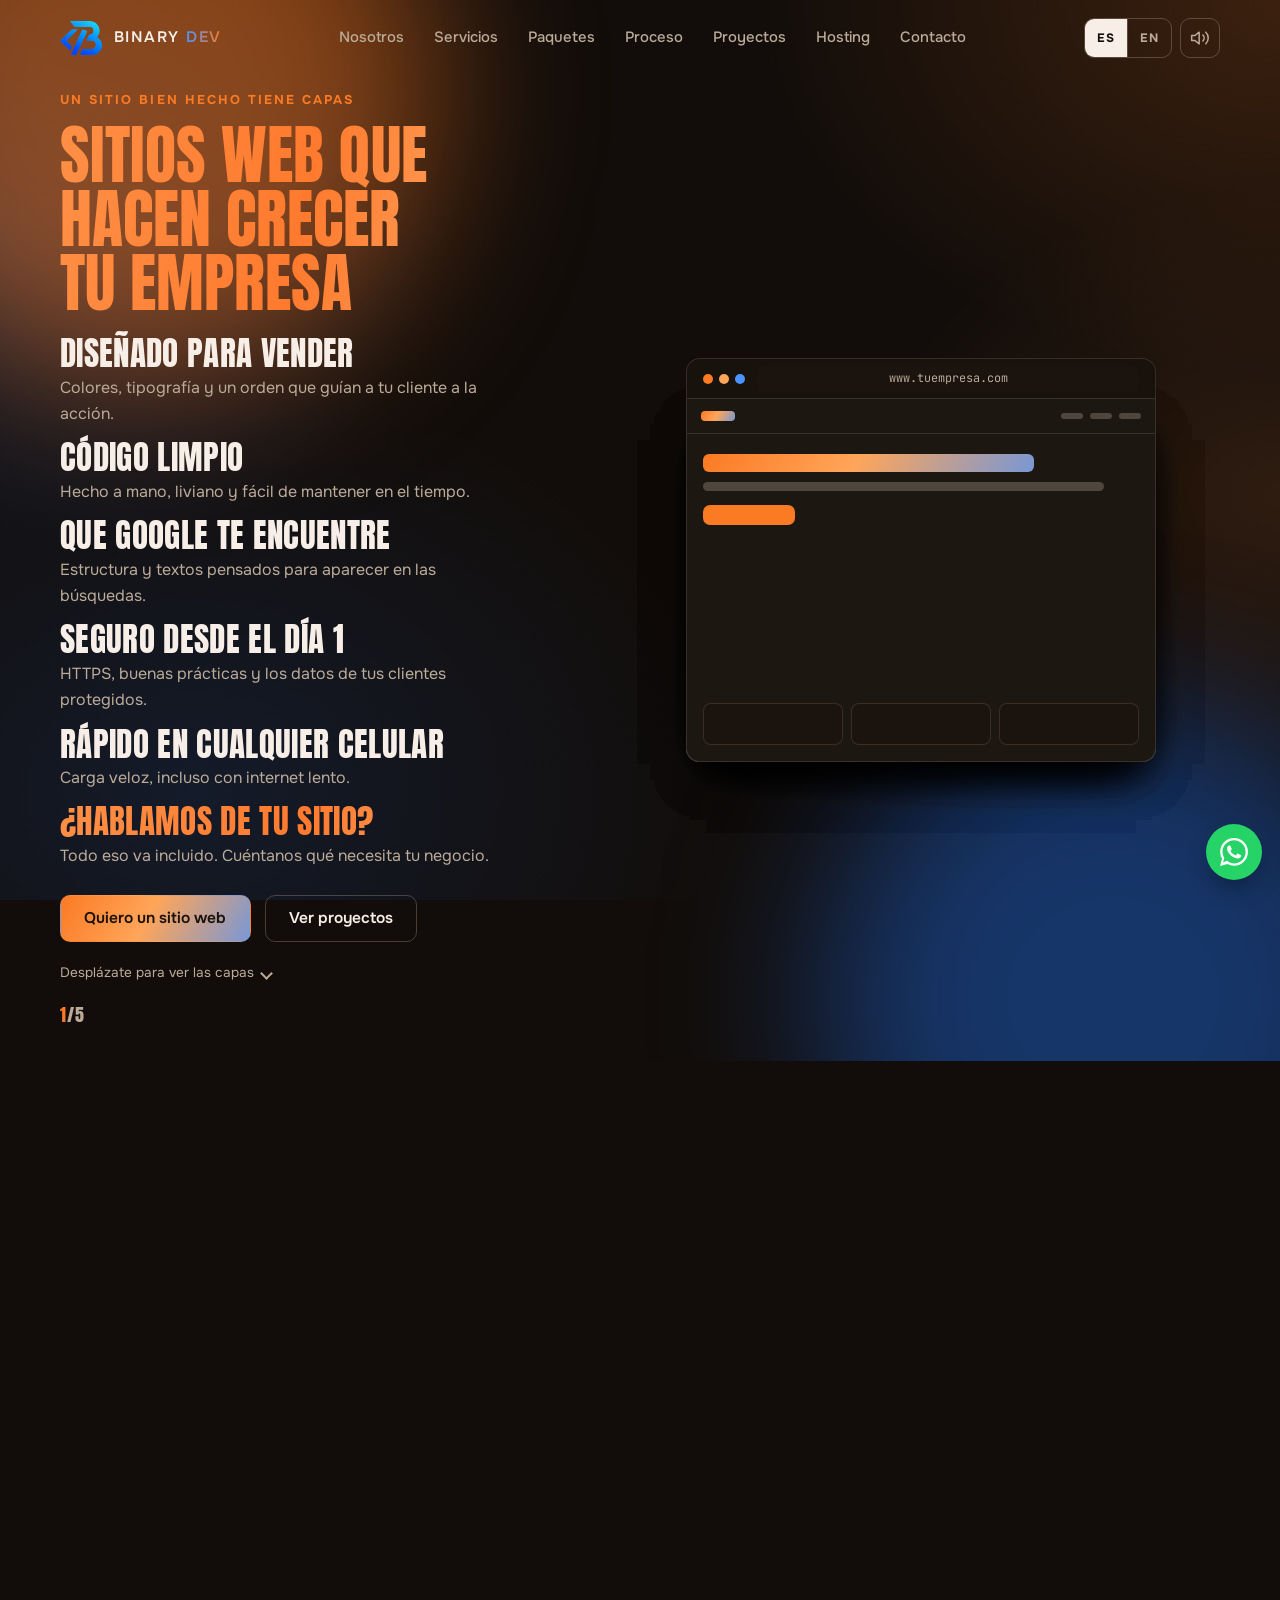
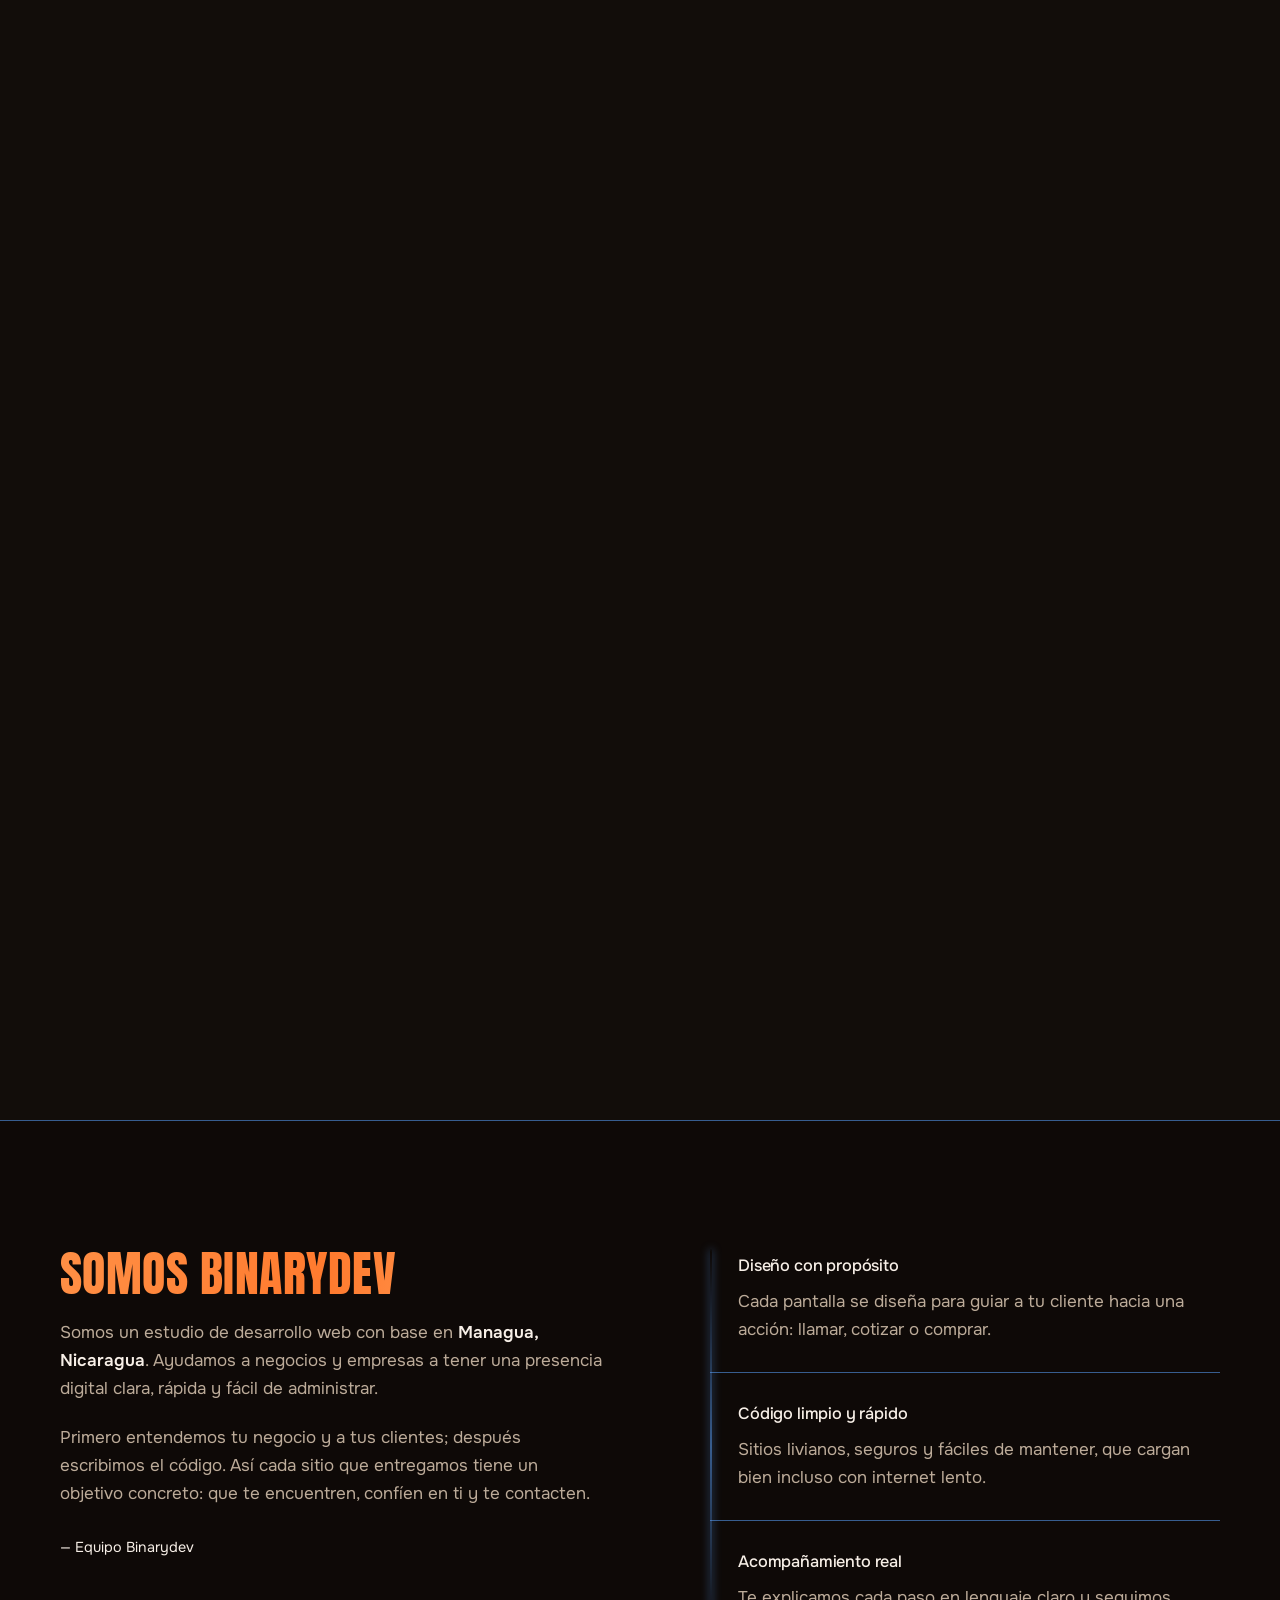
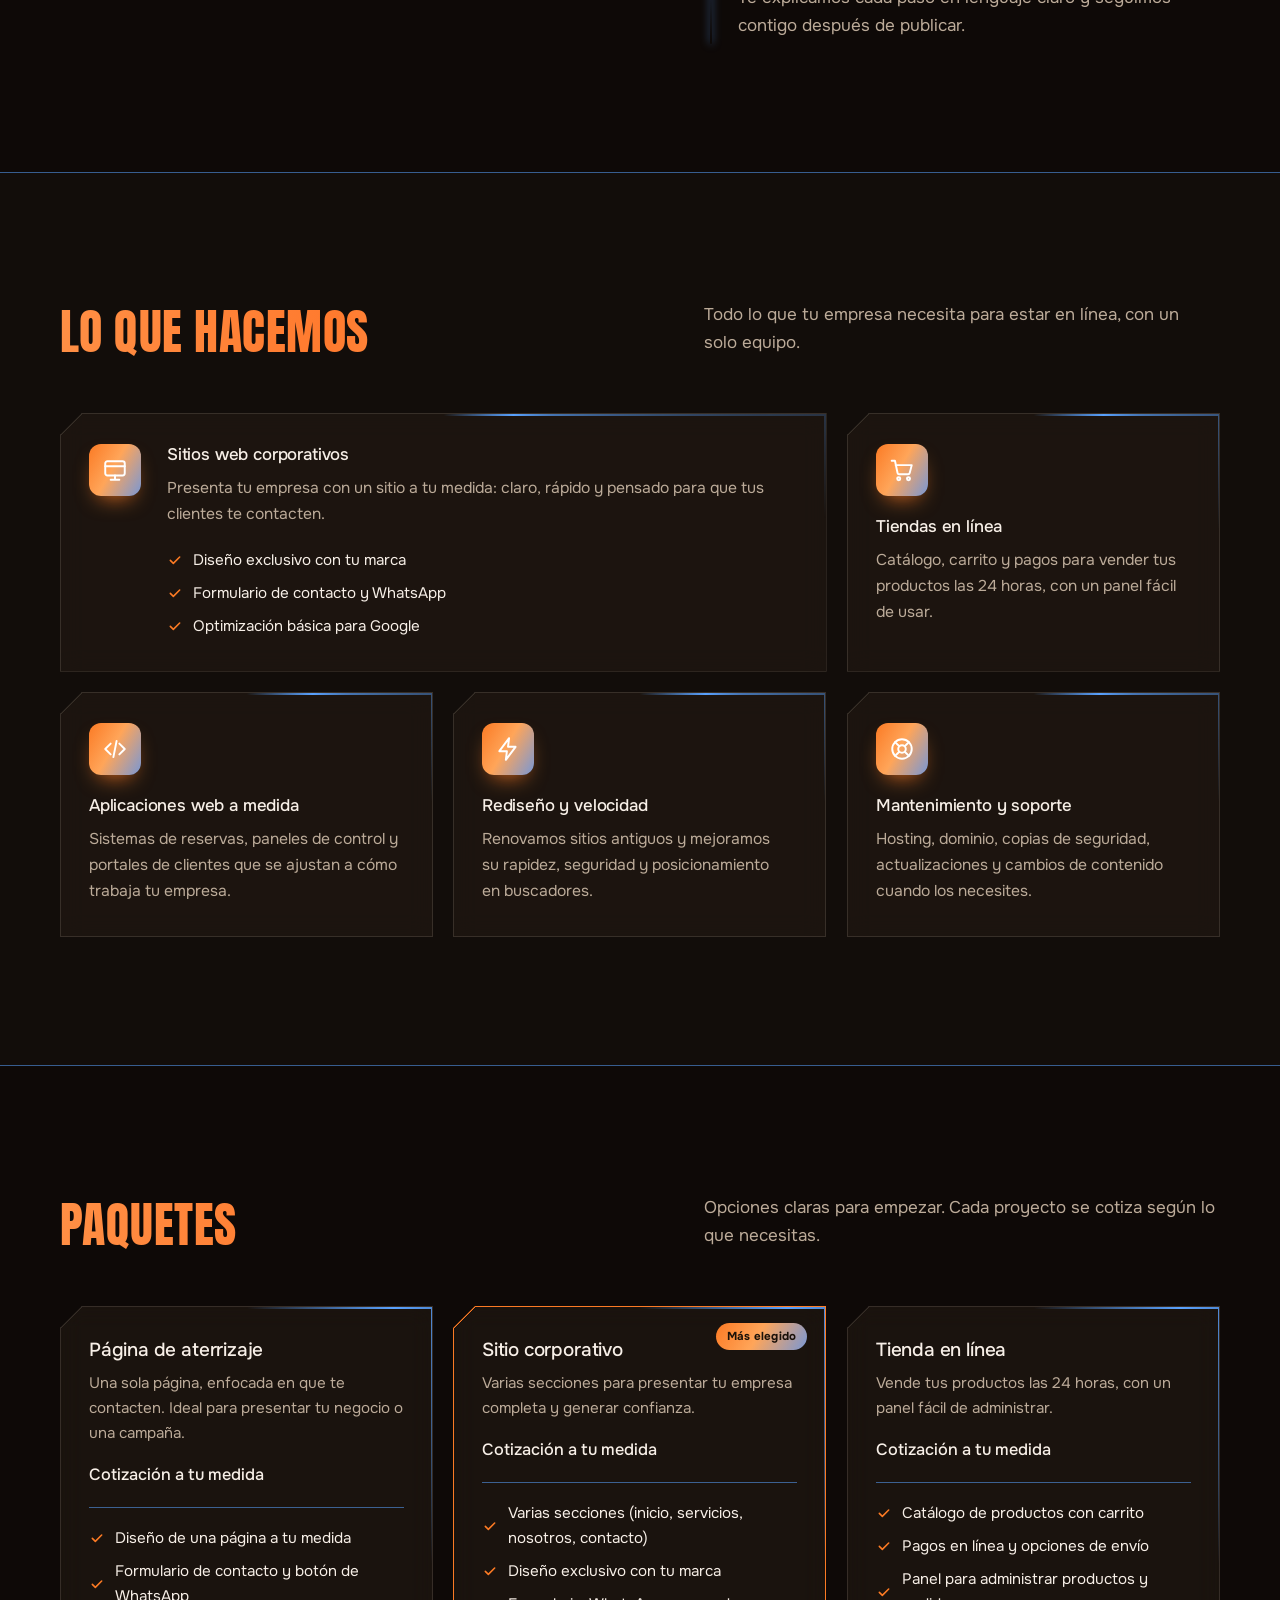
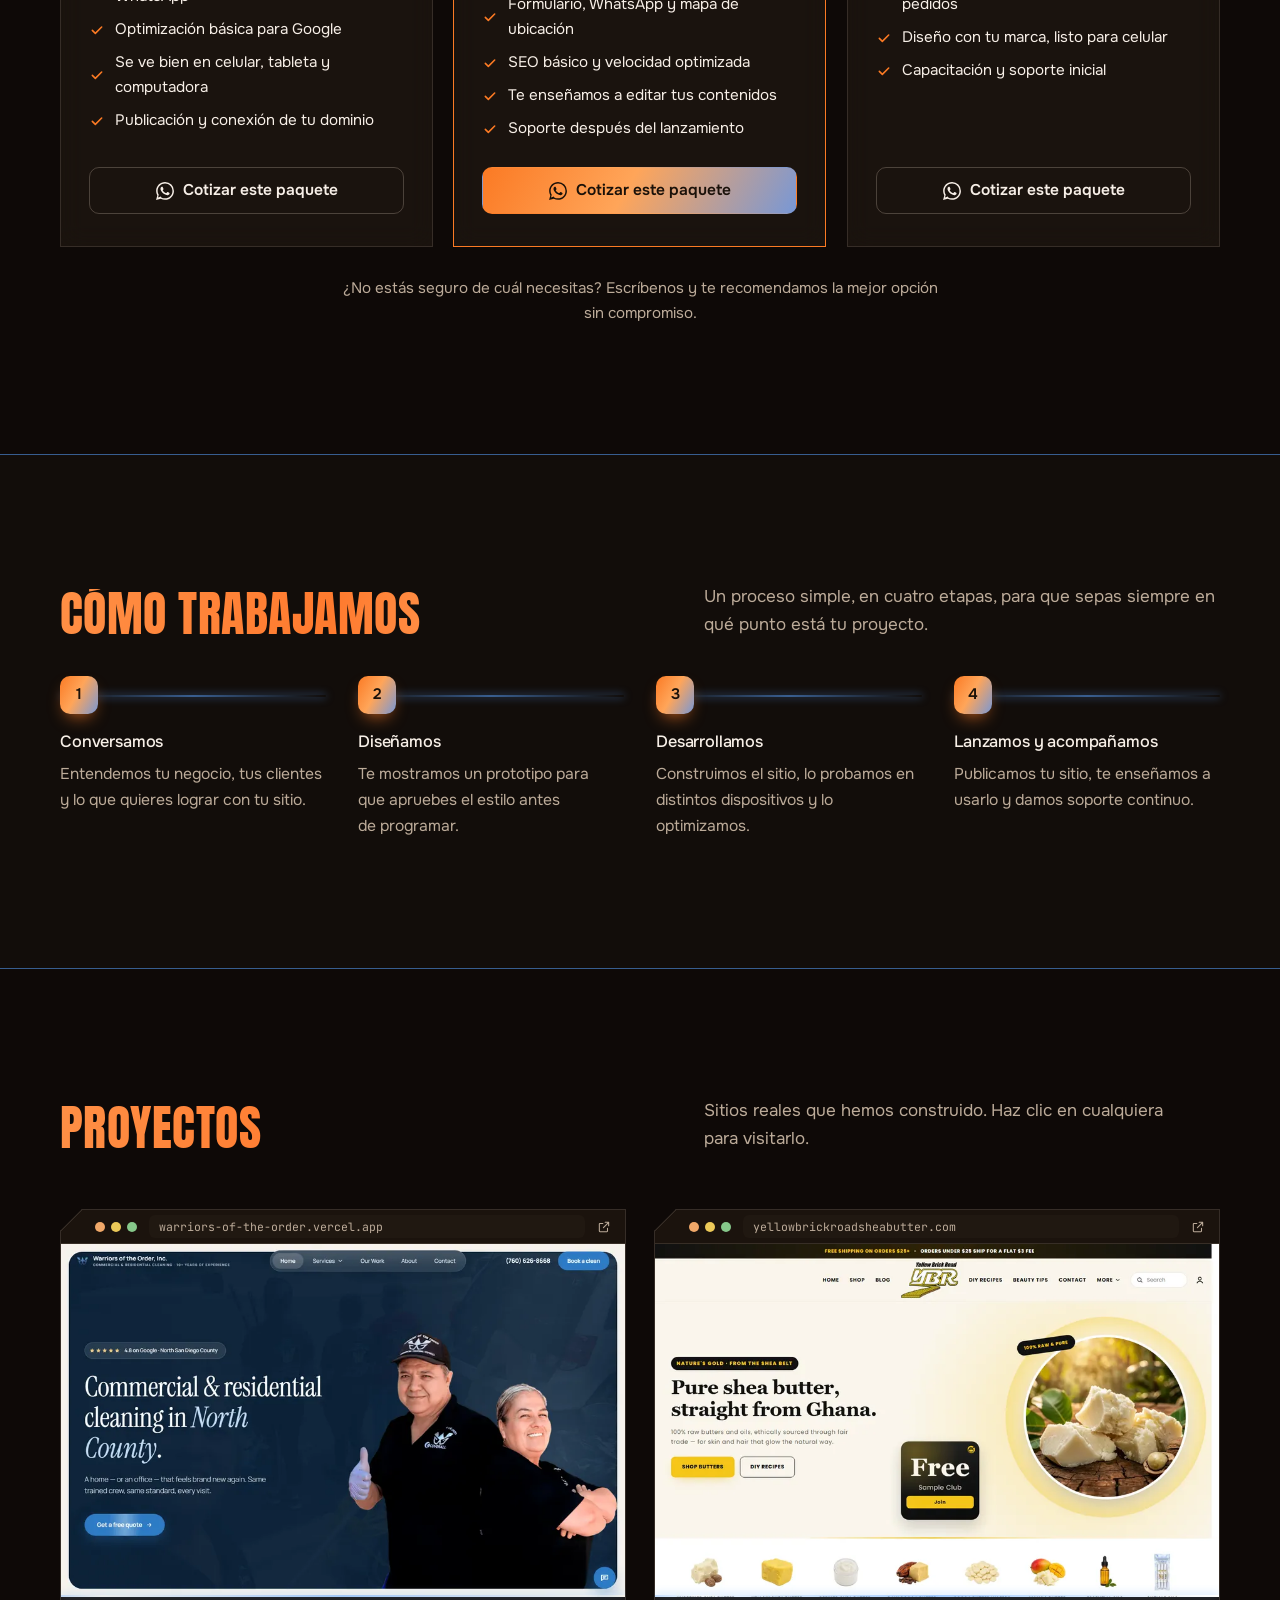
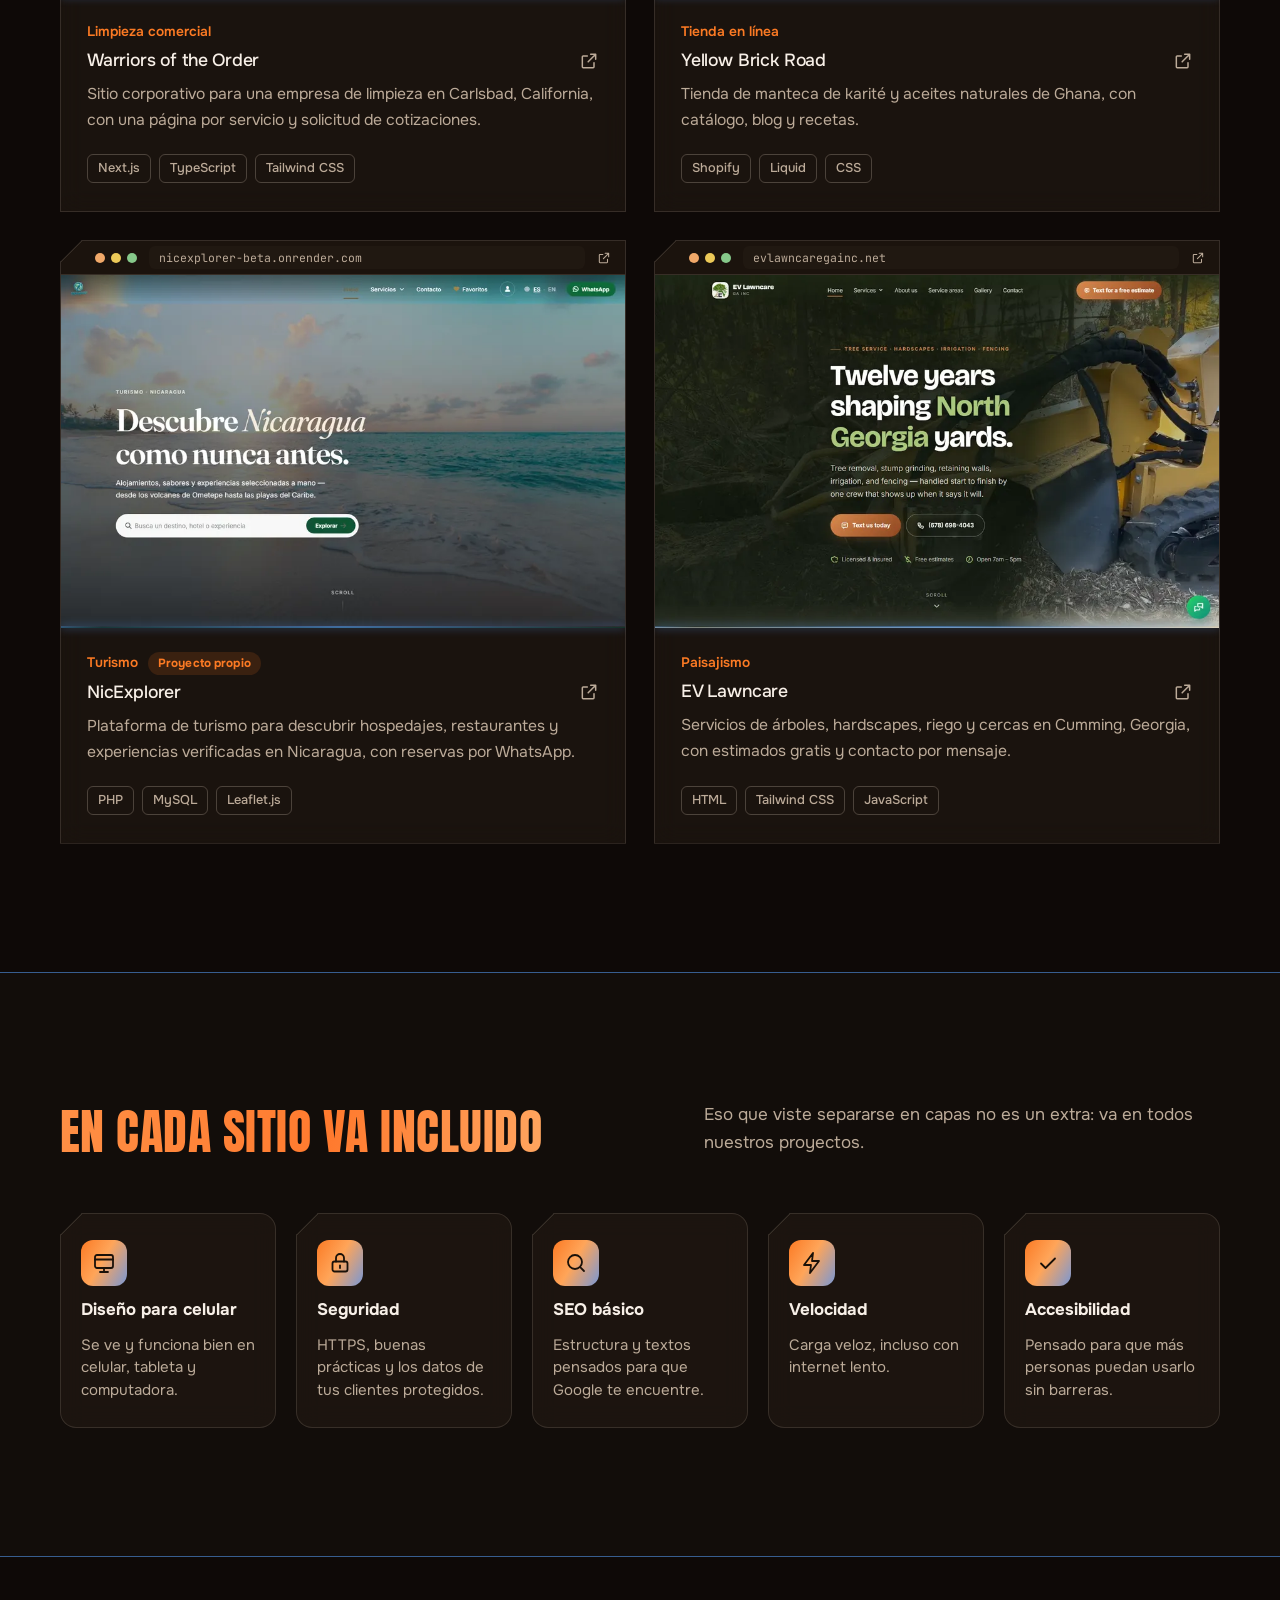
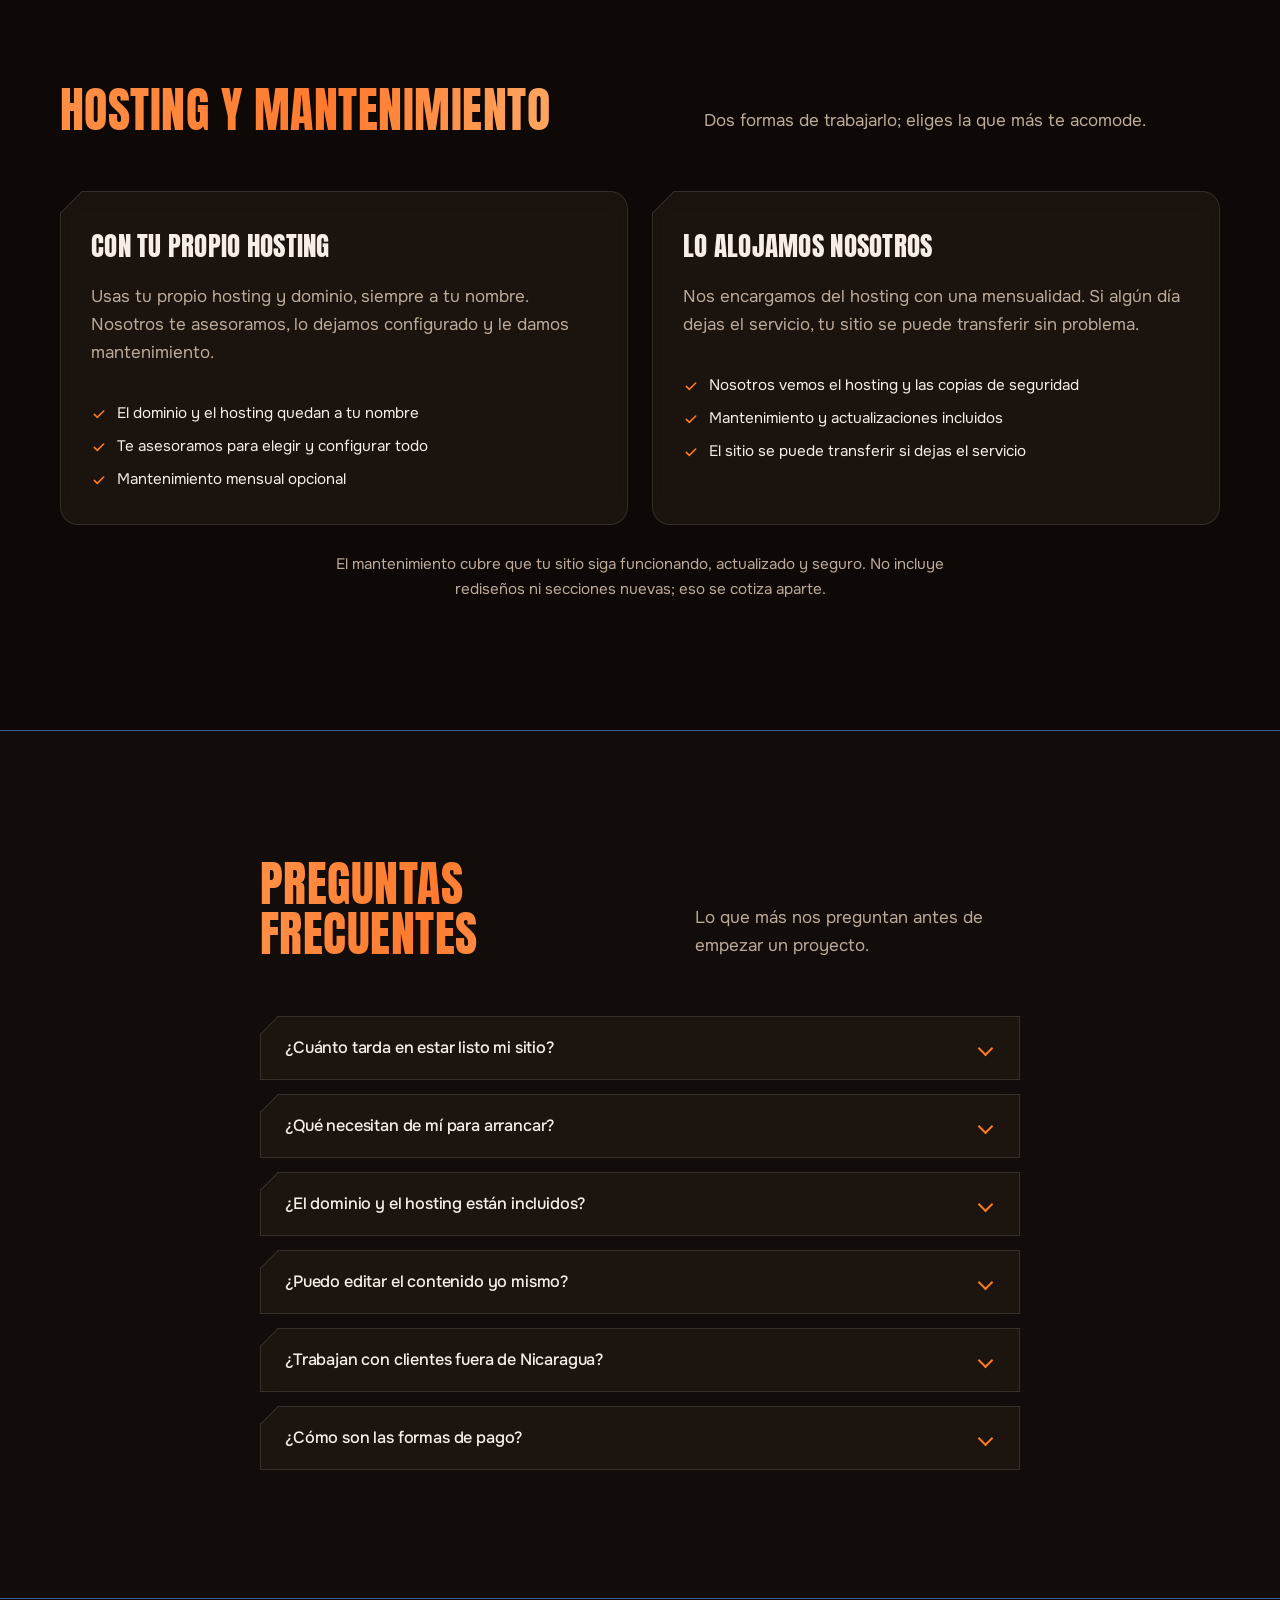
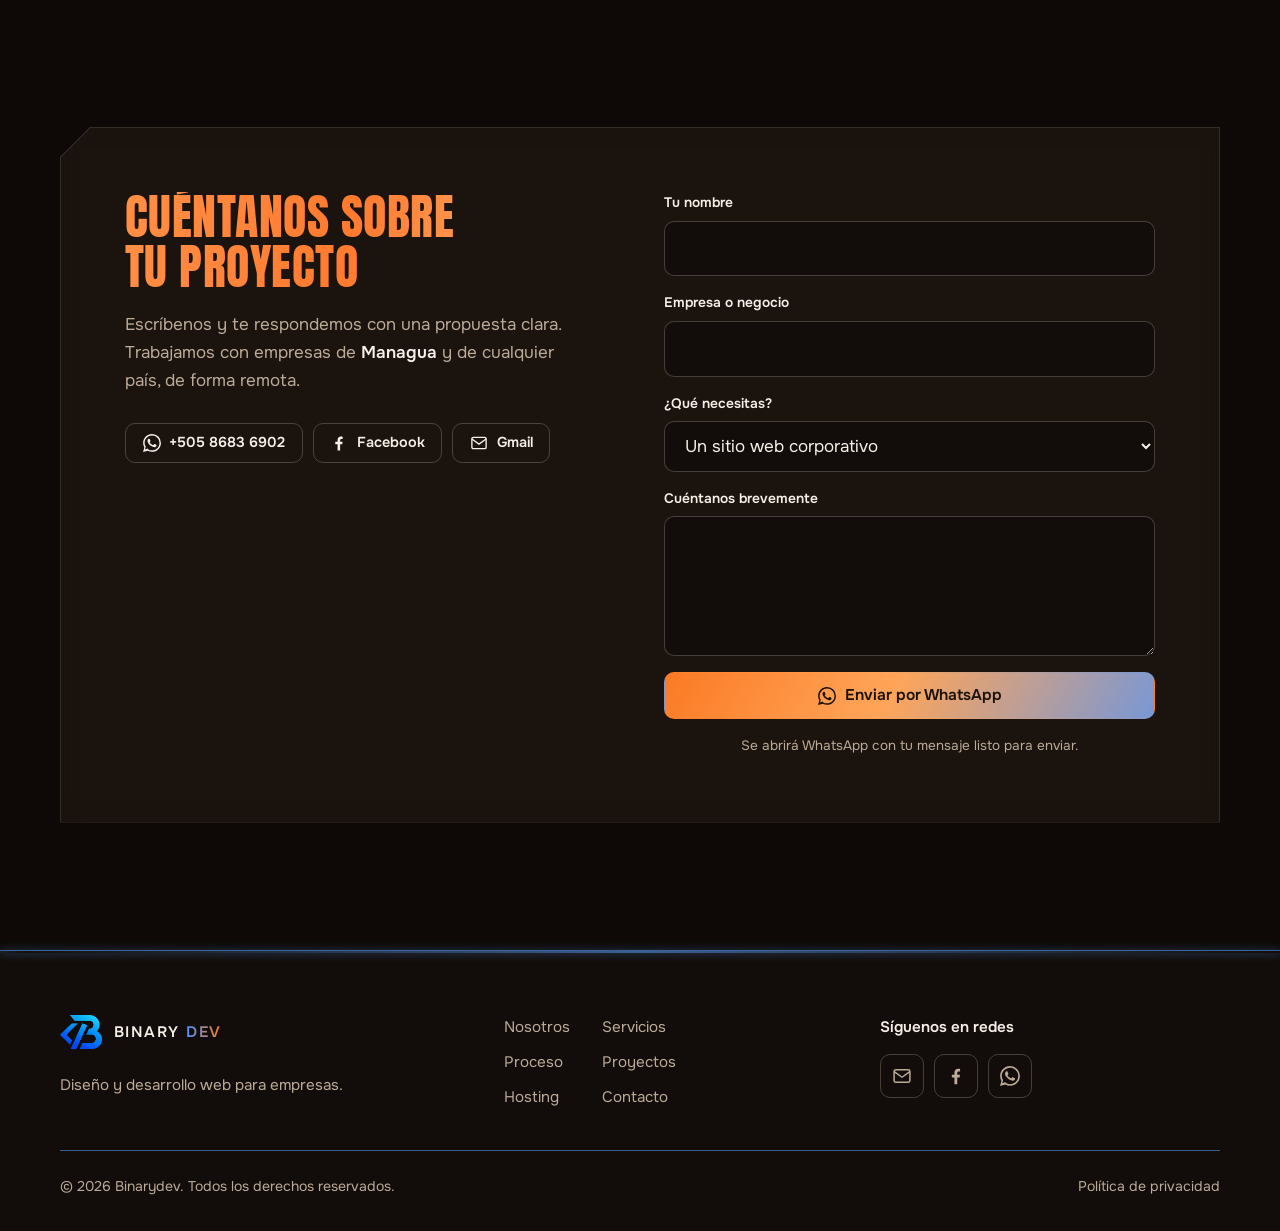
==== commit 7d06782c: "Fase 3: secciones nuevas, paginas 404/privacidad y limpieza de dead code - Nuevas secciones: "Lo que" ====
--- a/index.html
+++ b/index.html
@@ -67,18 +67,6 @@
   <link rel="preload" href="fonts/anton-latin-400-normal.woff2" as="font" type="font/woff2" crossorigin>
   <link rel="preload" href="fonts/onest-latin-wght-normal.woff2" as="font" type="font/woff2" crossorigin>
 
-  <!-- Marca que JS animará el hero (solo si el visitante no pidió reducir movimiento).
-       Debe ir antes del CSS para que la ventana del hero ya nazca oculta y no parpadee. -->
-  <script>
-    (function () {
-      try {
-        if (!(window.matchMedia && matchMedia('(prefers-reduced-motion: reduce)').matches)) {
-          document.documentElement.classList.add('hero-js');
-        }
-      } catch (e) {}
-    })();
-  </script>
-
   <link rel="stylesheet" href="css/estilos.css">
 
   <!-- Aplica el idioma guardado antes del primer pintado (evita parpadeos) -->
@@ -136,6 +124,7 @@
         <a href="#paquetes" data-seccion="paquetes" data-i18n="nav_packages">Paquetes</a>
         <a href="#proceso" data-seccion="proceso" data-i18n="nav_process">Proceso</a>
         <a href="#proyectos" data-seccion="proyectos" data-i18n="nav_projects">Proyectos</a>
+        <a href="#hosting" data-seccion="hosting" data-i18n="nav_hosting">Hosting</a>
         <a href="#contacto" data-seccion="contacto" data-i18n="nav_contact">Contacto</a>
       </nav>
 
@@ -579,6 +568,78 @@
       </div>
     </section>
 
+    <!-- ===== Lo que va incluido (refuerza las capas del hero) ===== -->
+    <section class="seccion" id="incluido" data-seccion-obs="incluido" aria-labelledby="t-incluido">
+      <div class="contenedor">
+        <div class="encabezado" data-revelar>
+          <h2 class="titulo" id="t-incluido" data-i18n="included_title">En cada sitio va incluido</h2>
+          <p class="encabezado__texto" data-i18n="included_sub">Eso que viste separarse en capas no es un extra: va en todos nuestros proyectos.</p>
+        </div>
+
+        <ul class="incluido" data-revelar-grupo>
+          <li class="incluido__item corte">
+            <span class="incluido__icono"><svg class="i" width="24" height="24" aria-hidden="true"><use href="#i-web"/></svg></span>
+            <h3 data-i18n="inc1_title">Diseño para celular</h3>
+            <p data-i18n="inc1_text">Se ve y funciona bien en celular, tableta y computadora.</p>
+          </li>
+          <li class="incluido__item corte">
+            <span class="incluido__icono"><svg class="i" width="24" height="24" aria-hidden="true"><use href="#i-candado"/></svg></span>
+            <h3 data-i18n="inc2_title">Seguridad</h3>
+            <p data-i18n="inc2_text">HTTPS, buenas prácticas y los datos de tus clientes protegidos.</p>
+          </li>
+          <li class="incluido__item corte">
+            <span class="incluido__icono"><svg class="i" width="24" height="24" aria-hidden="true"><use href="#i-lupa"/></svg></span>
+            <h3 data-i18n="inc3_title">SEO básico</h3>
+            <p data-i18n="inc3_text">Estructura y textos pensados para que Google te encuentre.</p>
+          </li>
+          <li class="incluido__item corte">
+            <span class="incluido__icono"><svg class="i" width="24" height="24" aria-hidden="true"><use href="#i-rapido"/></svg></span>
+            <h3 data-i18n="inc4_title">Velocidad</h3>
+            <p data-i18n="inc4_text">Carga veloz, incluso con internet lento.</p>
+          </li>
+          <li class="incluido__item corte">
+            <span class="incluido__icono"><svg class="i" width="24" height="24" aria-hidden="true"><use href="#i-check"/></svg></span>
+            <h3 data-i18n="inc5_title">Accesibilidad</h3>
+            <p data-i18n="inc5_text">Pensado para que más personas puedan usarlo sin barreras.</p>
+          </li>
+        </ul>
+      </div>
+    </section>
+
+    <!-- ===== Hosting ===== -->
+    <section class="seccion seccion--alt" id="hosting" data-seccion-obs="hosting" aria-labelledby="t-hosting">
+      <div class="contenedor">
+        <div class="encabezado" data-revelar>
+          <h2 class="titulo" id="t-hosting" data-i18n="hosting_title">Hosting y mantenimiento</h2>
+          <p class="encabezado__texto" data-i18n="hosting_sub">Dos formas de trabajarlo; eliges la que más te acomode.</p>
+        </div>
+
+        <div class="hosting" data-revelar-grupo>
+          <article class="hosting__card corte">
+            <h3 class="hosting__nombre" data-i18n="host1_title">Con tu propio hosting</h3>
+            <p data-i18n="host1_text">Usas tu propio hosting y dominio, siempre a tu nombre. Nosotros te asesoramos, lo dejamos configurado y le damos mantenimiento.</p>
+            <ul class="lista-check">
+              <li><svg class="i" width="16" height="16" aria-hidden="true"><use href="#i-check"/></svg><span data-i18n="host1_a">El dominio y el hosting quedan a tu nombre</span></li>
+              <li><svg class="i" width="16" height="16" aria-hidden="true"><use href="#i-check"/></svg><span data-i18n="host1_b">Te asesoramos para elegir y configurar todo</span></li>
+              <li><svg class="i" width="16" height="16" aria-hidden="true"><use href="#i-check"/></svg><span data-i18n="host1_c">Mantenimiento mensual opcional</span></li>
+            </ul>
+          </article>
+
+          <article class="hosting__card corte">
+            <h3 class="hosting__nombre" data-i18n="host2_title">Lo alojamos nosotros</h3>
+            <p data-i18n="host2_text">Nos encargamos del hosting con una mensualidad. Si algún día dejas el servicio, tu sitio se puede transferir sin problema.</p>
+            <ul class="lista-check">
+              <li><svg class="i" width="16" height="16" aria-hidden="true"><use href="#i-check"/></svg><span data-i18n="host2_a">Nosotros vemos el hosting y las copias de seguridad</span></li>
+              <li><svg class="i" width="16" height="16" aria-hidden="true"><use href="#i-check"/></svg><span data-i18n="host2_b">Mantenimiento y actualizaciones incluidos</span></li>
+              <li><svg class="i" width="16" height="16" aria-hidden="true"><use href="#i-check"/></svg><span data-i18n="host2_c">El sitio se puede transferir si dejas el servicio</span></li>
+            </ul>
+          </article>
+        </div>
+
+        <p class="hosting__nota" data-i18n="hosting_note">El mantenimiento cubre que tu sitio siga funcionando, actualizado y seguro. No incluye rediseños ni secciones nuevas; eso se cotiza aparte.</p>
+      </div>
+    </section>
+
     <!-- ===== Preguntas frecuentes ===== -->
     <section class="seccion" id="faq" data-seccion-obs="faq" aria-labelledby="t-faq">
       <div class="contenedor contenedor--angosto">
@@ -737,6 +798,7 @@
         <a href="#servicios" data-i18n="nav_services">Servicios</a>
         <a href="#proceso" data-i18n="nav_process">Proceso</a>
         <a href="#proyectos" data-i18n="nav_projects">Proyectos</a>
+        <a href="#hosting" data-i18n="nav_hosting">Hosting</a>
         <a href="#contacto" data-i18n="nav_contact">Contacto</a>
       </nav>
 
@@ -751,7 +813,7 @@
     </div>
 
     <div class="contenedor">
-      <p class="pie__copy"><span>&copy; <span id="anio">2026</span> Binarydev. <span data-i18n="footer_rights">Todos los derechos reservados.</span></span></p>
+      <p class="pie__copy"><span>&copy; <span id="anio">2026</span> Binarydev. <span data-i18n="footer_rights">Todos los derechos reservados.</span></span><a href="privacidad.html" data-i18n="footer_privacy">Política de privacidad</a></p>
     </div>
   </footer>
 
--- a/css/estilos.css
+++ b/css/estilos.css
@@ -611,400 +611,6 @@
   transform: translateY(-6px) rotate(-45deg);
 }
 
-/* ===== 6. Portada ===== */
-.portada {
-  position: relative;
-  overflow: hidden;      /* recorta los blobs: sin scroll horizontal */
-  isolation: isolate;    /* los blobs (z-index:-1) quedan sobre el mesh y bajo el contenido */
-  background: var(--hero-mesh);
-  padding-top: calc(var(--cab-alto) + clamp(32px, 7vw, 88px));
-  padding-bottom: clamp(64px, 9vw, 120px);
-}
-
-/* Blobs de color que flotan lento detrás del contenido del hero */
-.portada::before,
-.portada::after {
-  content: '';
-  position: absolute;
-  z-index: -1;
-  border-radius: 50%;
-  filter: blur(80px);
-  pointer-events: none;
-}
-
-.portada::before {
-  width: 42vw;
-  height: 42vw;
-  max-width: 520px;
-  max-height: 520px;
-  top: -8%;
-  left: -6%;
-  background: var(--blob-1);
-}
-
-.portada::after {
-  width: 38vw;
-  height: 38vw;
-  max-width: 460px;
-  max-height: 460px;
-  top: 0;
-  right: -6%;
-  background: var(--blob-2);
-}
-
-@media (prefers-reduced-motion: no-preference) {
-  .portada::before { animation: flotar-1 22s ease-in-out infinite; }
-  .portada::after { animation: flotar-2 26s ease-in-out infinite; }
-
-  @keyframes flotar-1 {
-    0%, 100% { transform: translate(0, 0); }
-    50% { transform: translate(26px, 32px); }
-  }
-
-  @keyframes flotar-2 {
-    0%, 100% { transform: translate(0, 0); }
-    50% { transform: translate(-30px, 22px); }
-  }
-}
-
-/* En móvil, blobs más pequeños y con menos blur (más fluido) */
-@media (max-width: 640px) {
-  .portada::before,
-  .portada::after {
-    filter: blur(50px);
-    max-width: 300px;
-    max-height: 300px;
-  }
-
-  /* Sin backdrop-filter en las tarjetas: superficie opaca (rinde mejor en teléfonos
-     y evita el recuadro del blur bajo el corte de esquina). */
-  .servicio,
-  .paquete,
-  .faq__item,
-  .contacto,
-  .proyecto__enlace,
-  .ventana {
-    -webkit-backdrop-filter: none;
-    backdrop-filter: none;
-    background: var(--surface-solida);
-  }
-}
-
-/* Si el navegador no soporta backdrop-filter, las superficies van opacas
-   (si no, el texto quedaría sobre un fondo translúcido y poco legible). */
-@supports not ((backdrop-filter: blur(1px)) or (-webkit-backdrop-filter: blur(1px))) {
-  .servicio,
-  .paquete,
-  .faq__item,
-  .contacto,
-  .proyecto__enlace,
-  .ventana,
-  .menu {
-    background: var(--surface-solida);
-  }
-}
-
-.portada__grid {
-  position: relative;
-  display: grid;
-  grid-template-columns: minmax(0, 1fr) minmax(0, 1.02fr);
-  gap: clamp(32px, 5vw, 72px);
-  align-items: center;
-}
-
-.portada h1 {
-  font-family: var(--f-display);
-  font-weight: 400; /* Anton es una sola variante, muy gruesa */
-  font-size: clamp(2.4rem, 1.2rem + 4.4vw, 4.2rem);
-  line-height: 1;
-  letter-spacing: 0;
-  text-transform: uppercase;
-  text-wrap: balance;
-  margin-bottom: 22px;
-  /* Texto con gradiente de marca (naranjas profundos). color es el respaldo si no hay clip */
-  color: var(--brand-deep);
-  background: var(--text-gradient);
-  background-size: 220% auto;
-  -webkit-background-clip: text;
-  background-clip: text;
-  -webkit-text-fill-color: transparent;
-}
-
-@media (prefers-reduced-motion: no-preference) {
-  .portada h1 {
-    animation: brillo-titulo 8s ease-in-out infinite;
-  }
-
-  @keyframes brillo-titulo {
-    0%, 100% { background-position: 0% center; }
-    50% { background-position: 100% center; }
-  }
-}
-
-.portada__lema {
-  max-width: 34rem;
-  font-size: clamp(1.02rem, 0.98rem + 0.3vw, 1.18rem);
-  color: var(--muted);
-  margin-bottom: 32px;
-  text-wrap: pretty;
-}
-
-.ventajas {
-  display: grid;
-  gap: 10px;
-  margin-top: 36px;
-  color: var(--muted);
-  font-size: 0.95rem;
-}
-
-.ventajas li {
-  display: flex;
-  align-items: center;
-  gap: 10px;
-}
-
-.ventajas .i {
-  color: var(--brand);
-  stroke-width: 2.4;
-}
-
-/* ===== Portada: columna del mockup de código ===== */
-.portada__demo {
-  position: relative;
-  width: 100%;
-}
-
-@media (prefers-reduced-motion: no-preference) {
-  .portada__demo {
-    animation: demo-entra 0.8s cubic-bezier(0.22, 1, 0.36, 1) both;
-    animation-delay: 0.15s;
-  }
-
-  @keyframes demo-entra {
-    from { opacity: 0; transform: translateX(38px); }
-    to { opacity: 1; transform: none; }
-  }
-
-  /* Flotación continua del mockup una vez que entró */
-  .portada__demo .ventana {
-    animation: flotar-demo 6s ease-in-out 1s infinite;
-  }
-
-  @keyframes flotar-demo {
-    0%, 100% { transform: translateY(0); }
-    50% { transform: translateY(-8px); }
-  }
-
-  /* Entrada escalonada del texto del hero al cargar */
-  .portada__texto > * {
-    animation: subir 0.7s cubic-bezier(0.22, 1, 0.36, 1) both;
-  }
-
-  .portada__texto > *:nth-child(1) { animation-delay: 0.05s; }
-  .portada__texto > *:nth-child(2) { animation-delay: 0.14s; }
-  .portada__texto > *:nth-child(3) { animation-delay: 0.23s; }
-  .portada__texto > *:nth-child(4) { animation-delay: 0.32s; }
-
-  @keyframes subir {
-    from { opacity: 0; transform: translateY(18px); }
-    to { opacity: 1; transform: none; }
-  }
-}
-
-/* Ventana: código a la izquierda, sitio resultante a la derecha */
-.ventana {
-  --c: 30px;
-  background: var(--surface);
-  -webkit-backdrop-filter: blur(12px);
-  backdrop-filter: blur(12px);
-  box-shadow: var(--sombra);
-  /* clip-path recorta la sombra: se aplica a un filtro para conservarla */
-  filter: drop-shadow(0 22px 30px rgba(5, 12, 40, 0.16));
-}
-
-.ventana__barra {
-  display: flex;
-  align-items: center;
-  gap: 14px;
-  height: 40px;
-  padding: 0 16px 0 calc(var(--c) + 6px);
-  border-bottom: 1px solid var(--line);
-  background: var(--surface);
-}
-
-.ventana__url {
-  flex: 1;
-  max-width: 260px;
-  margin-left: auto;
-  padding: 3px 12px;
-  border-radius: 6px;
-  background: var(--bg);
-  color: var(--muted);
-  font-size: 0.75rem;
-  text-align: center;
-  white-space: nowrap;
-  overflow: hidden;
-  text-overflow: ellipsis;
-}
-
-.ventana__cuerpo {
-  display: grid;
-  grid-template-columns: minmax(0, 1fr) minmax(0, 1fr);
-  min-height: 330px;
-}
-
-.codigo {
-  margin: 0;
-  padding: 20px 16px;
-  background: #060c24;
-  color: #d7e2ff;
-  font-family: var(--f-codigo);
-  font-size: 0.74rem;
-  line-height: 1.85;
-  overflow: hidden;
-}
-
-.codigo code {
-  display: flex;
-  flex-direction: column;
-  font: inherit;
-}
-
-.codigo .l {
-  display: block;
-  white-space: pre;
-}
-
-.codigo .t { color: #7db4ff; }
-.codigo .a { color: #7ee6ff; }
-.codigo .s { color: #ffc978; }
-
-.vista {
-  display: flex;
-  flex-direction: column;
-  gap: 14px;
-  padding: 16px;
-  background: #f4f7fd;
-  color: #0a1330;
-}
-
-.vista__nav {
-  display: flex;
-  align-items: center;
-  gap: 8px;
-}
-
-.vista__nav b {
-  width: 18px;
-  height: 18px;
-  border-radius: 5px;
-  background: linear-gradient(135deg, #10c0fa, #0a52ff);
-}
-
-.vista__nav i {
-  width: 24px;
-  height: 4px;
-  border-radius: 2px;
-  background: #b8c6e4;
-}
-
-.vista__nav i:first-of-type {
-  margin-left: auto;
-}
-
-.vista__hero {
-  display: flex;
-  flex-direction: column;
-  align-items: flex-start;
-  gap: 6px;
-  padding: 18px 14px;
-  border-radius: 12px;
-  background: linear-gradient(140deg, #0a1a4d, #0a2f9c);
-  color: #fff;
-}
-
-.vista__hero strong {
-  font-family: var(--f-titulo);
-  font-size: 1.05rem;
-  font-weight: 600;
-  letter-spacing: -0.02em;
-}
-
-.vista__hero span {
-  font-size: 0.74rem;
-  color: #b9c8f2;
-}
-
-.vista__hero em {
-  margin-top: 6px;
-  padding: 5px 12px;
-  border-radius: 6px;
-  background: #10c0fa;
-  color: #05123a;
-  font-size: 0.7rem;
-  font-style: normal;
-  font-weight: 700;
-}
-
-.vista__catalogo {
-  display: grid;
-  grid-template-columns: repeat(3, 1fr);
-  gap: 8px;
-}
-
-.vista__catalogo div {
-  aspect-ratio: 1 / 1.05;
-  border: 1px solid #d5dff1;
-  border-radius: 8px;
-  background: #fff radial-gradient(circle at 50% 38%, #cfe0ff 0 22%, transparent 23%);
-}
-
-/* Secuencia de entrada: coreografía en bucle controlada por JS (ver app.js).
-   Sin JS o con "reducir movimiento" (sin la clase .hero-js en <html>) todo queda
-   visible y estático, en su estado final. */
-@keyframes escribir {
-  from { clip-path: inset(0 100% 0 0); opacity: 0; }
-  to { clip-path: inset(0 0 0 0); opacity: 1; }
-}
-
-@keyframes construir {
-  from { opacity: 0; transform: translateY(8px); }
-  to { opacity: 1; transform: none; }
-}
-
-/* Estado oculto inicial cuando JS maneja la animación: la clase .hero-js la pone
-   un script en el <head> (solo si no hay prefers-reduced-motion), así desde el
-   primer render ya está oculto y no se ve el hero completo por un instante. */
-.hero-js .ventana .codigo .l,
-.hero-js .ventana .vista .b {
-  opacity: 0;
-}
-
-/* Coreografía de entrada: solo mientras el loop de JS la reproduce.
-   Mismos tiempos que la versión original (0.42s / 0.5s y delays escalonados). */
-.hero-js .ventana.reproduciendo .codigo .l {
-  animation: escribir 0.42s steps(14, end) both;
-  animation-delay: calc(0.5s + var(--i) * 0.3s);
-}
-
-.hero-js .ventana.reproduciendo .vista .b {
-  animation: construir 0.5s ease both;
-  animation-delay: calc(0.9s + var(--i) * 0.3s);
-}
-
-/* Pausa (pestaña oculta o hero fuera de pantalla): congela la coreografía. */
-.ventana.pausado .codigo .l,
-.ventana.pausado .vista .b {
-  animation-play-state: paused;
-}
-
-/* Borrado: funde código + vista juntos antes de reiniciar el ciclo.
-   --t-borrado lo fija app.js desde su constante T_ERASE. */
-.ventana.borrando .ventana__cuerpo {
-  transition: opacity var(--t-borrado, 0.7s) ease;
-  opacity: 0;
-}
-
 /* ===== 7. Nosotros ===== */
 .nosotros {
   display: grid;
@@ -1758,6 +1364,104 @@
   color: var(--muted);
   font-size: 0.8rem;
   font-weight: 500;
+}
+
+/* ===== 10c. Lo que va incluido ===== */
+.incluido {
+  display: grid;
+  grid-template-columns: repeat(5, minmax(0, 1fr));
+  gap: 20px;
+  margin-top: 44px;
+}
+
+.incluido__item {
+  display: flex;
+  flex-direction: column;
+  gap: 10px;
+  padding: 26px 20px;
+  background: var(--surface);
+  border: 1px solid var(--line);
+  border-radius: 16px;
+  backdrop-filter: blur(12px);
+}
+
+.incluido__icono {
+  display: inline-grid;
+  place-items: center;
+  width: 46px;
+  height: 46px;
+  border-radius: 12px;
+  background: var(--brand-gradient);
+  color: var(--on-brand);
+}
+
+.incluido__item h3 {
+  font-family: var(--f-titulo);
+  font-weight: 700;
+  font-size: 1.05rem;
+  color: var(--ink);
+}
+
+.incluido__item p {
+  color: var(--muted);
+  font-size: 0.94rem;
+  line-height: 1.5;
+}
+
+/* ===== 10d. Hosting ===== */
+.hosting {
+  display: grid;
+  grid-template-columns: repeat(2, minmax(0, 1fr));
+  gap: 24px;
+  margin-top: 44px;
+}
+
+.hosting__card {
+  display: flex;
+  flex-direction: column;
+  gap: 14px;
+  padding: 32px 30px;
+  background: var(--surface);
+  border: 1px solid var(--line);
+  border-radius: 18px;
+  backdrop-filter: blur(12px);
+}
+
+.hosting__nombre {
+  font-family: var(--f-display);
+  font-weight: 400;
+  font-size: clamp(1.3rem, 1rem + 1vw, 1.7rem);
+  letter-spacing: 0.01em;
+  text-transform: uppercase;
+  color: var(--ink);
+}
+
+.hosting__card > p {
+  color: var(--muted);
+}
+
+.hosting__nota {
+  margin: 26px auto 0;
+  max-width: 68ch;
+  text-align: center;
+  color: var(--muted);
+  font-size: 0.95rem;
+}
+
+@media (max-width: 1040px) {
+  .incluido { grid-template-columns: repeat(3, minmax(0, 1fr)); }
+}
+
+@media (max-width: 760px) {
+  .hosting { grid-template-columns: minmax(0, 1fr); }
+}
+
+@media (max-width: 640px) {
+  .incluido { grid-template-columns: repeat(2, minmax(0, 1fr)); gap: 14px; }
+}
+
+@media (max-width: 380px) {
+  .incluido { grid-template-columns: minmax(0, 1fr); }
 }
 
 /* ===== 10b. Preguntas frecuentes ===== */
@@ -2696,3 +2400,84 @@
     transition-duration: 0.01ms !important;
   }
 }
+
+/* ===== 16. Páginas simples (404, privacidad) ===== */
+.pagina-error {
+  min-height: 100vh;
+  display: grid;
+  place-items: center;
+  text-align: center;
+  padding: 60px 0;
+  background: var(--bg) var(--hero-mesh);
+  background-attachment: fixed;
+}
+
+.pagina-error__caja {
+  display: flex;
+  flex-direction: column;
+  align-items: center;
+  gap: 14px;
+  max-width: 560px;
+}
+
+.pagina-error .marca { margin-bottom: 8px; }
+
+.pagina-error__codigo {
+  font-family: var(--f-display);
+  font-weight: 400;
+  font-size: clamp(4rem, 2rem + 10vw, 8rem);
+  line-height: 1;
+  background: var(--text-gradient);
+  -webkit-background-clip: text;
+  background-clip: text;
+  -webkit-text-fill-color: transparent;
+}
+
+.pagina-error__titulo {
+  font-family: var(--f-display);
+  font-weight: 400;
+  text-transform: uppercase;
+  font-size: clamp(1.6rem, 1rem + 2vw, 2.4rem);
+  color: var(--ink);
+}
+
+.pagina-error__texto { color: var(--muted); max-width: 46ch; }
+.pagina-error .botones { margin-top: 10px; justify-content: center; }
+
+/* Documento legal (política de privacidad) */
+.legal {
+  padding: calc(var(--cab-alto) + 48px) 0 72px;
+}
+.legal__doc { max-width: calc(760px + var(--gutter) * 2); }
+.legal h1 {
+  font-family: var(--f-display);
+  font-weight: 400;
+  text-transform: uppercase;
+  font-size: clamp(2rem, 1.2rem + 3vw, 3rem);
+  color: var(--brand-deep);
+  background: var(--text-gradient);
+  -webkit-background-clip: text;
+  background-clip: text;
+  -webkit-text-fill-color: transparent;
+  margin-bottom: 8px;
+}
+.legal__fecha { color: var(--muted); font-size: 0.9rem; margin-bottom: 32px; }
+.legal h2 {
+  font-family: var(--f-titulo);
+  font-weight: 700;
+  font-size: 1.25rem;
+  color: var(--ink);
+  margin: 34px 0 10px;
+}
+.legal p, .legal li { color: var(--muted); line-height: 1.7; }
+.legal ul { list-style: disc; padding-left: 22px; display: flex; flex-direction: column; gap: 6px; }
+.legal a:not(.btn) { color: var(--brand); text-decoration: underline; }
+.legal__todo {
+  background: var(--brand-tinte);
+  border: 1px dashed var(--line-strong);
+  border-radius: 10px;
+  padding: 4px 8px;
+  color: var(--ink);
+  font-size: 0.92em;
+}
+.legal__volver { margin-top: 40px; }
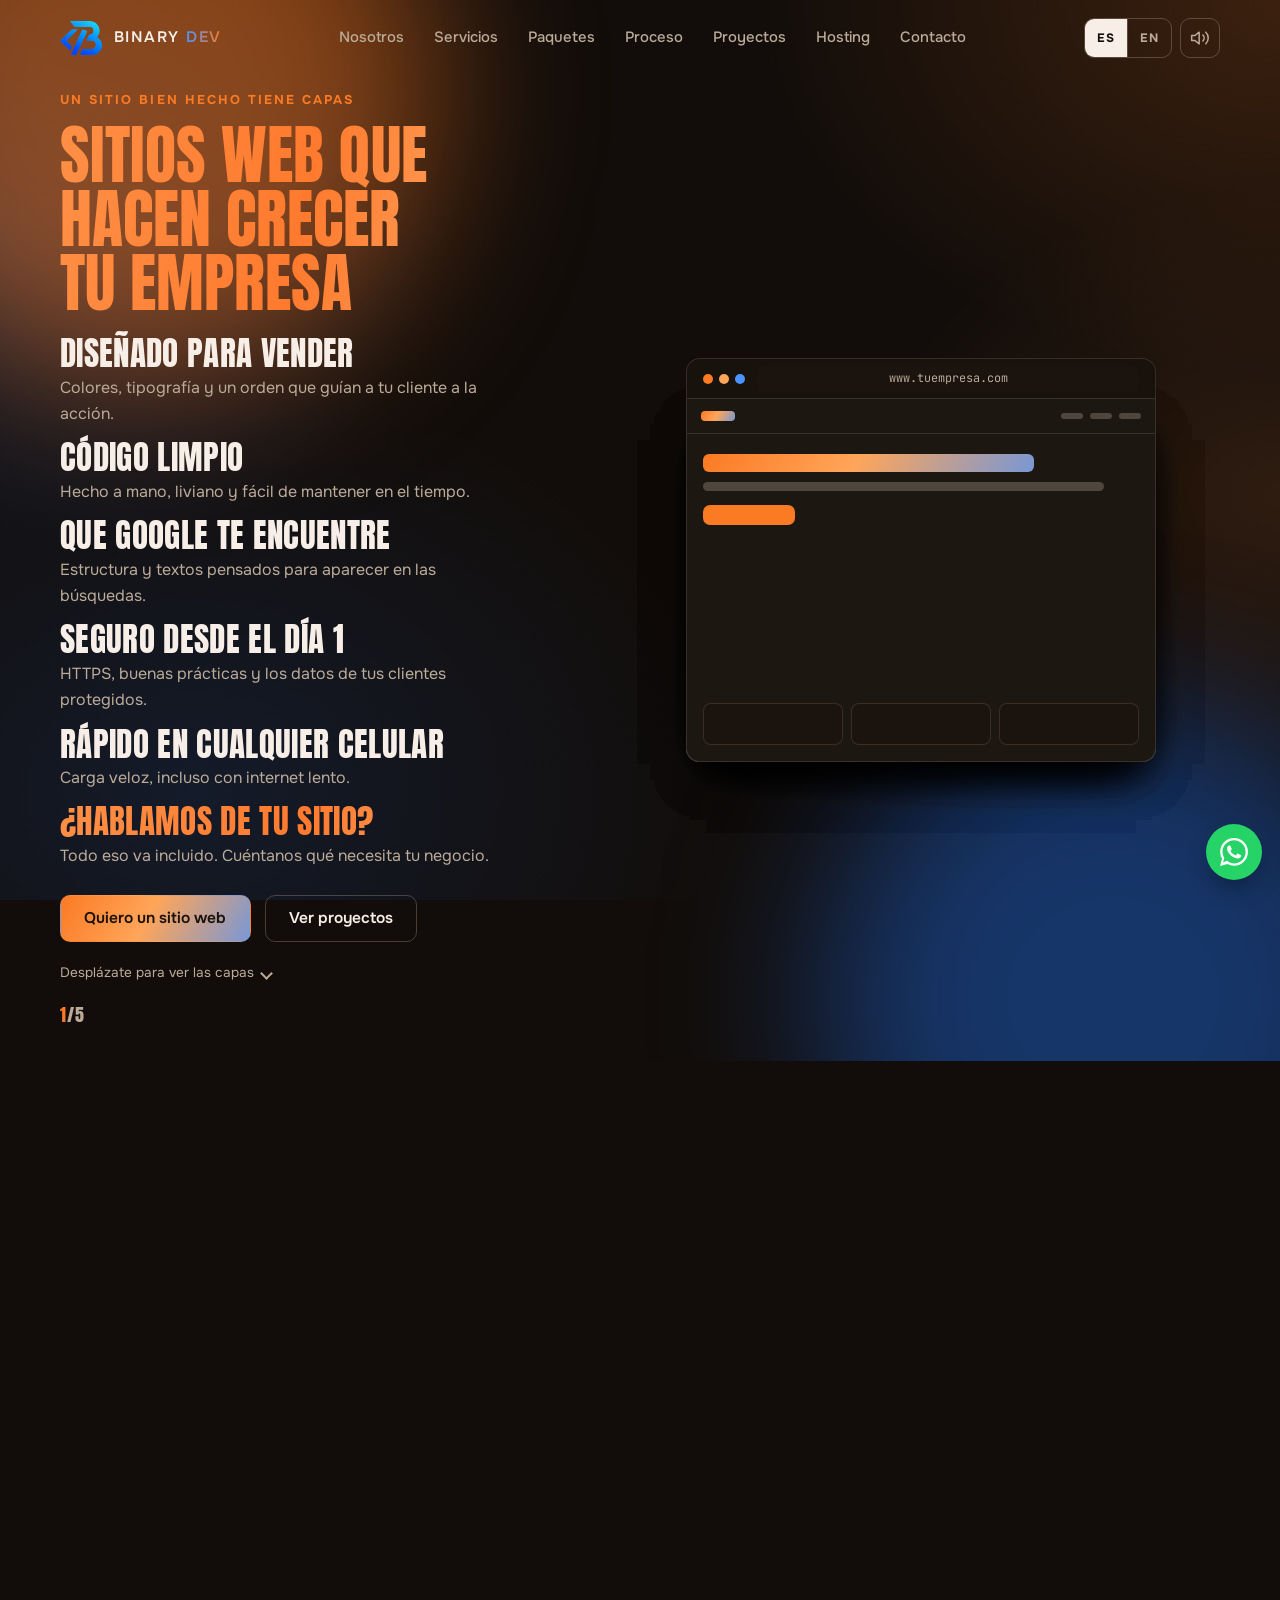
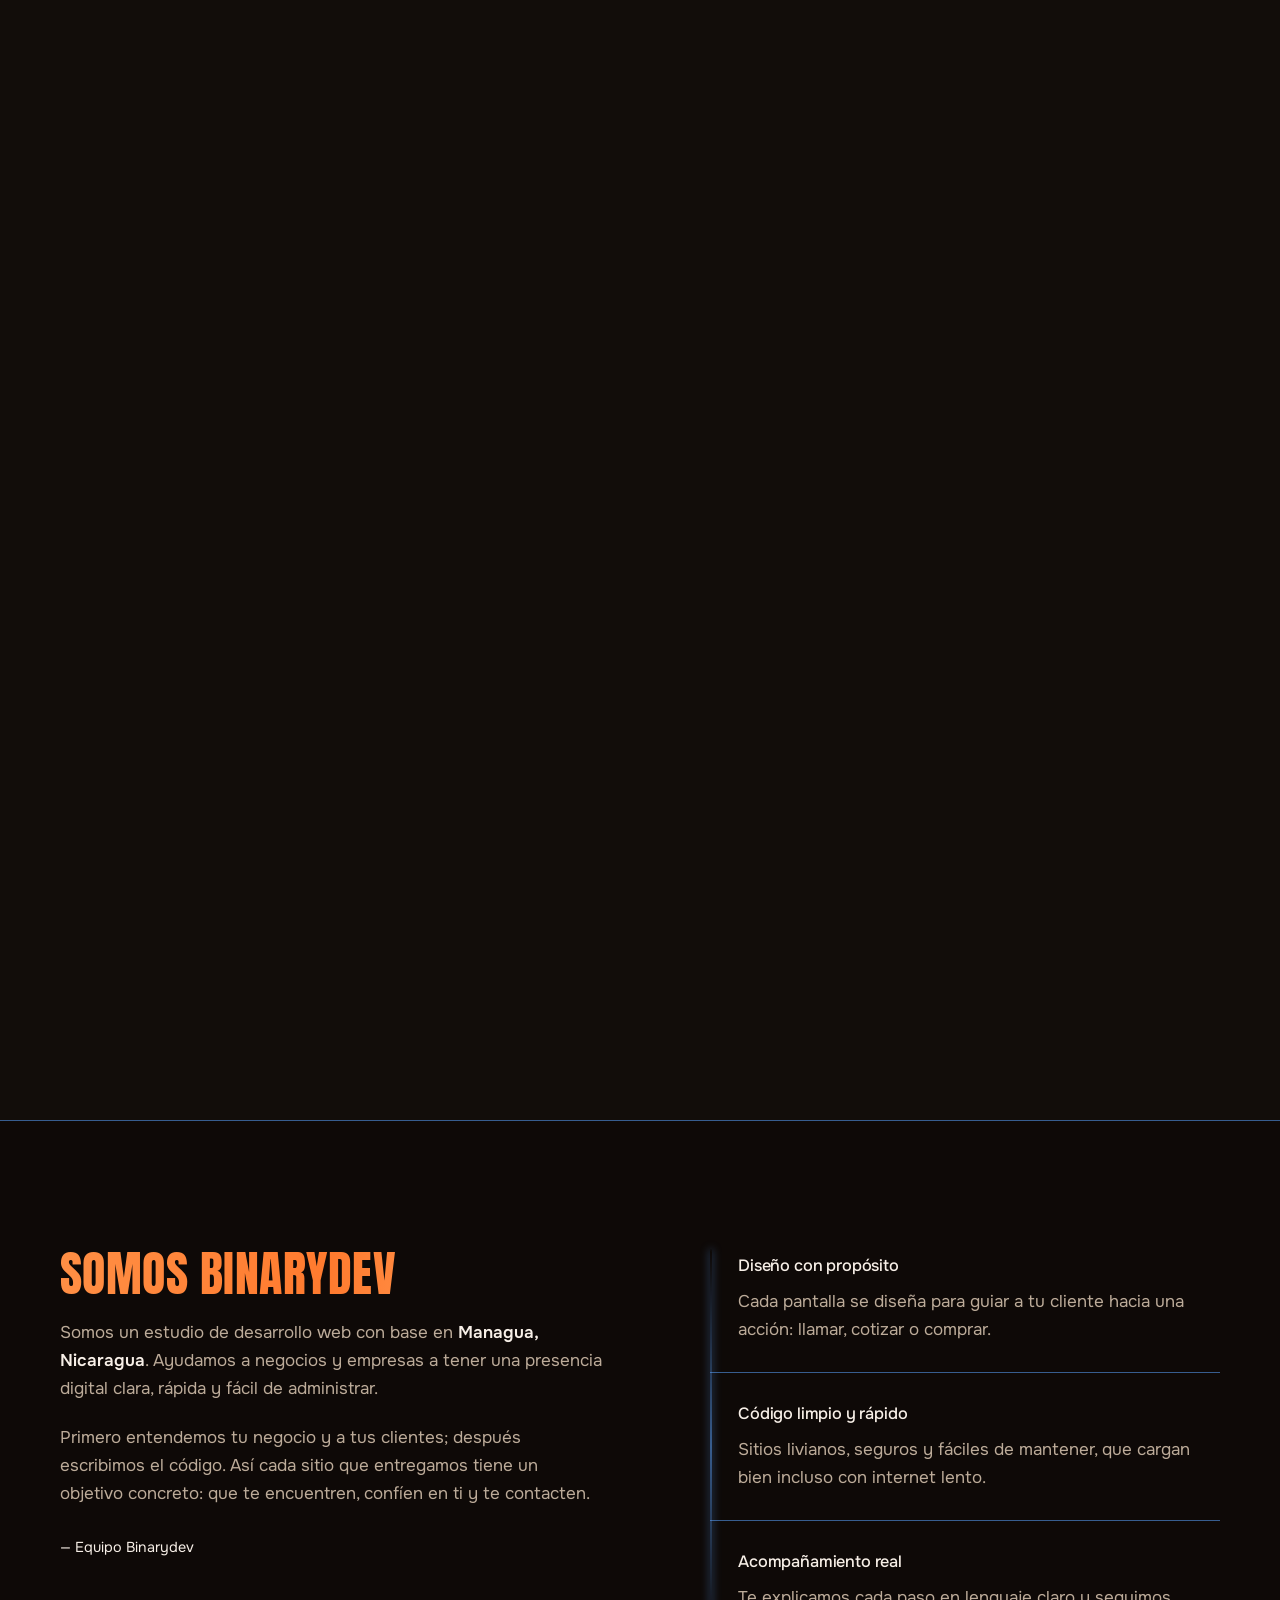
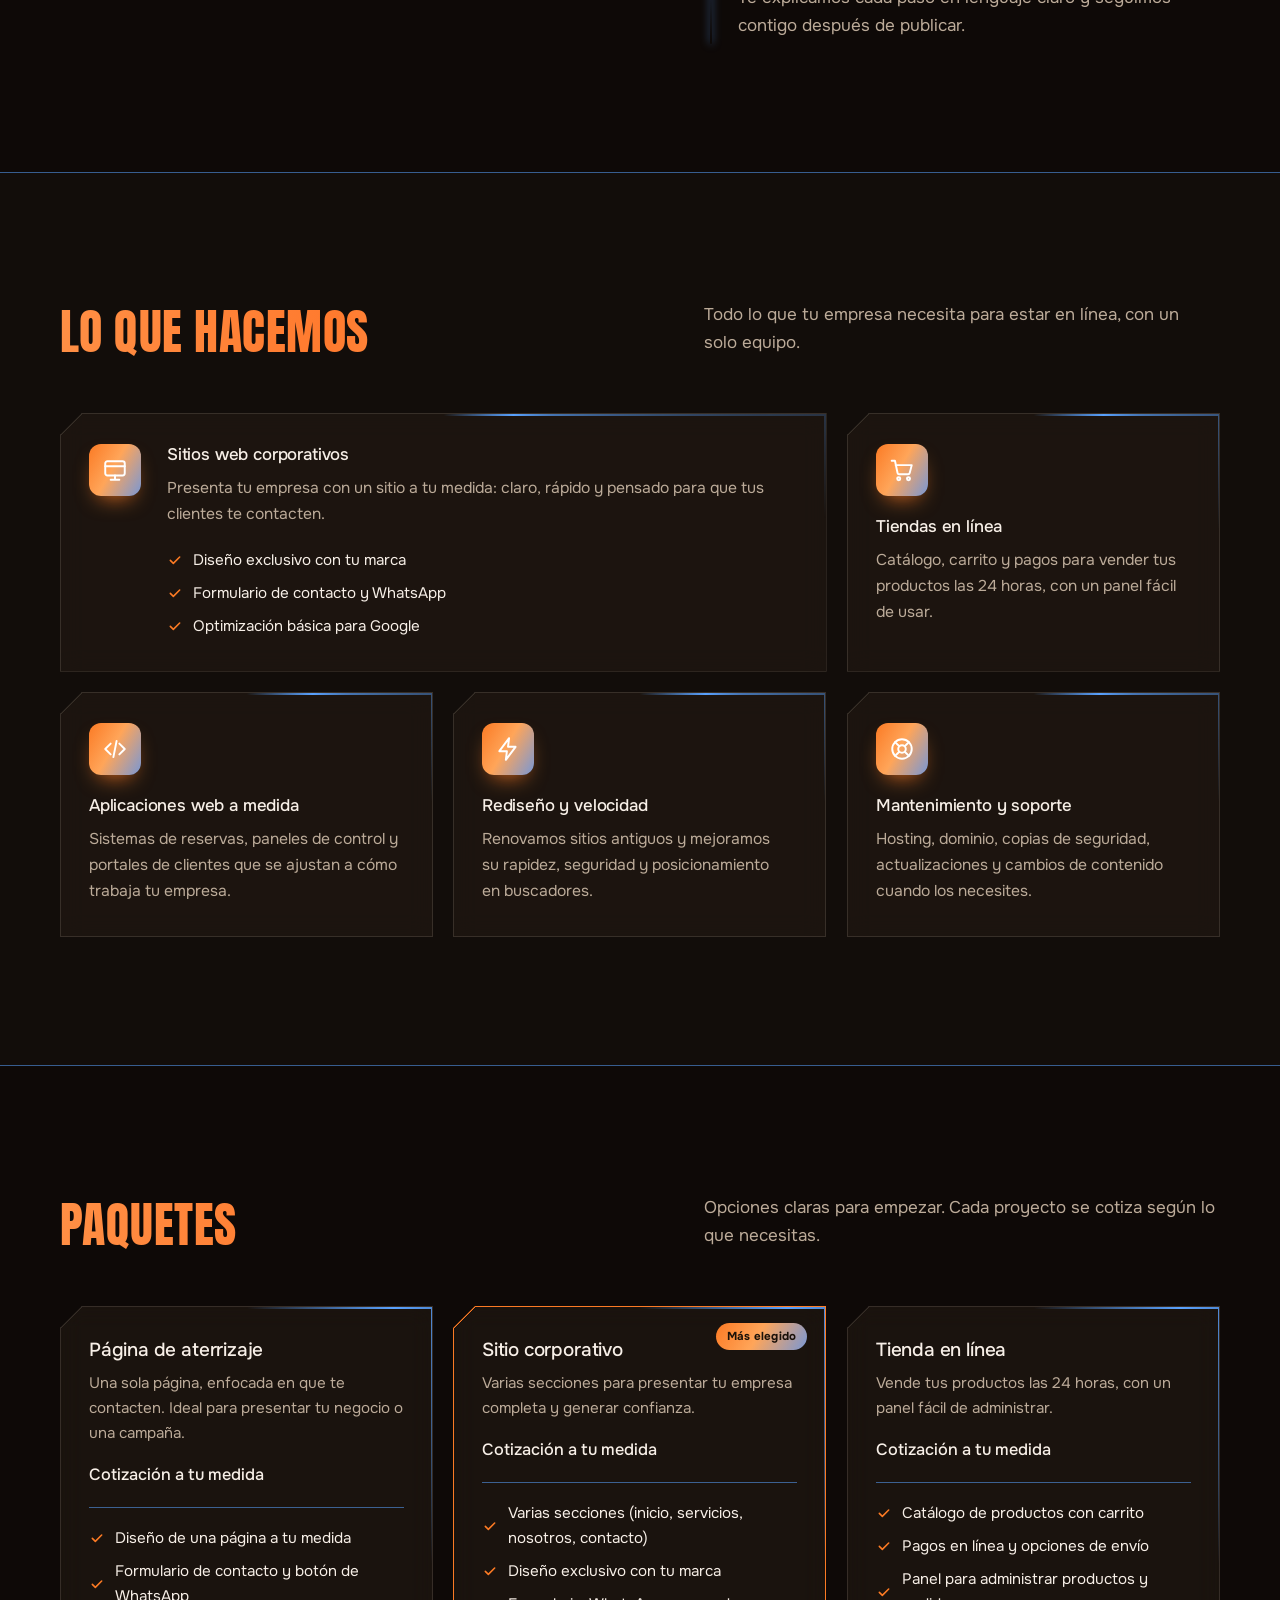
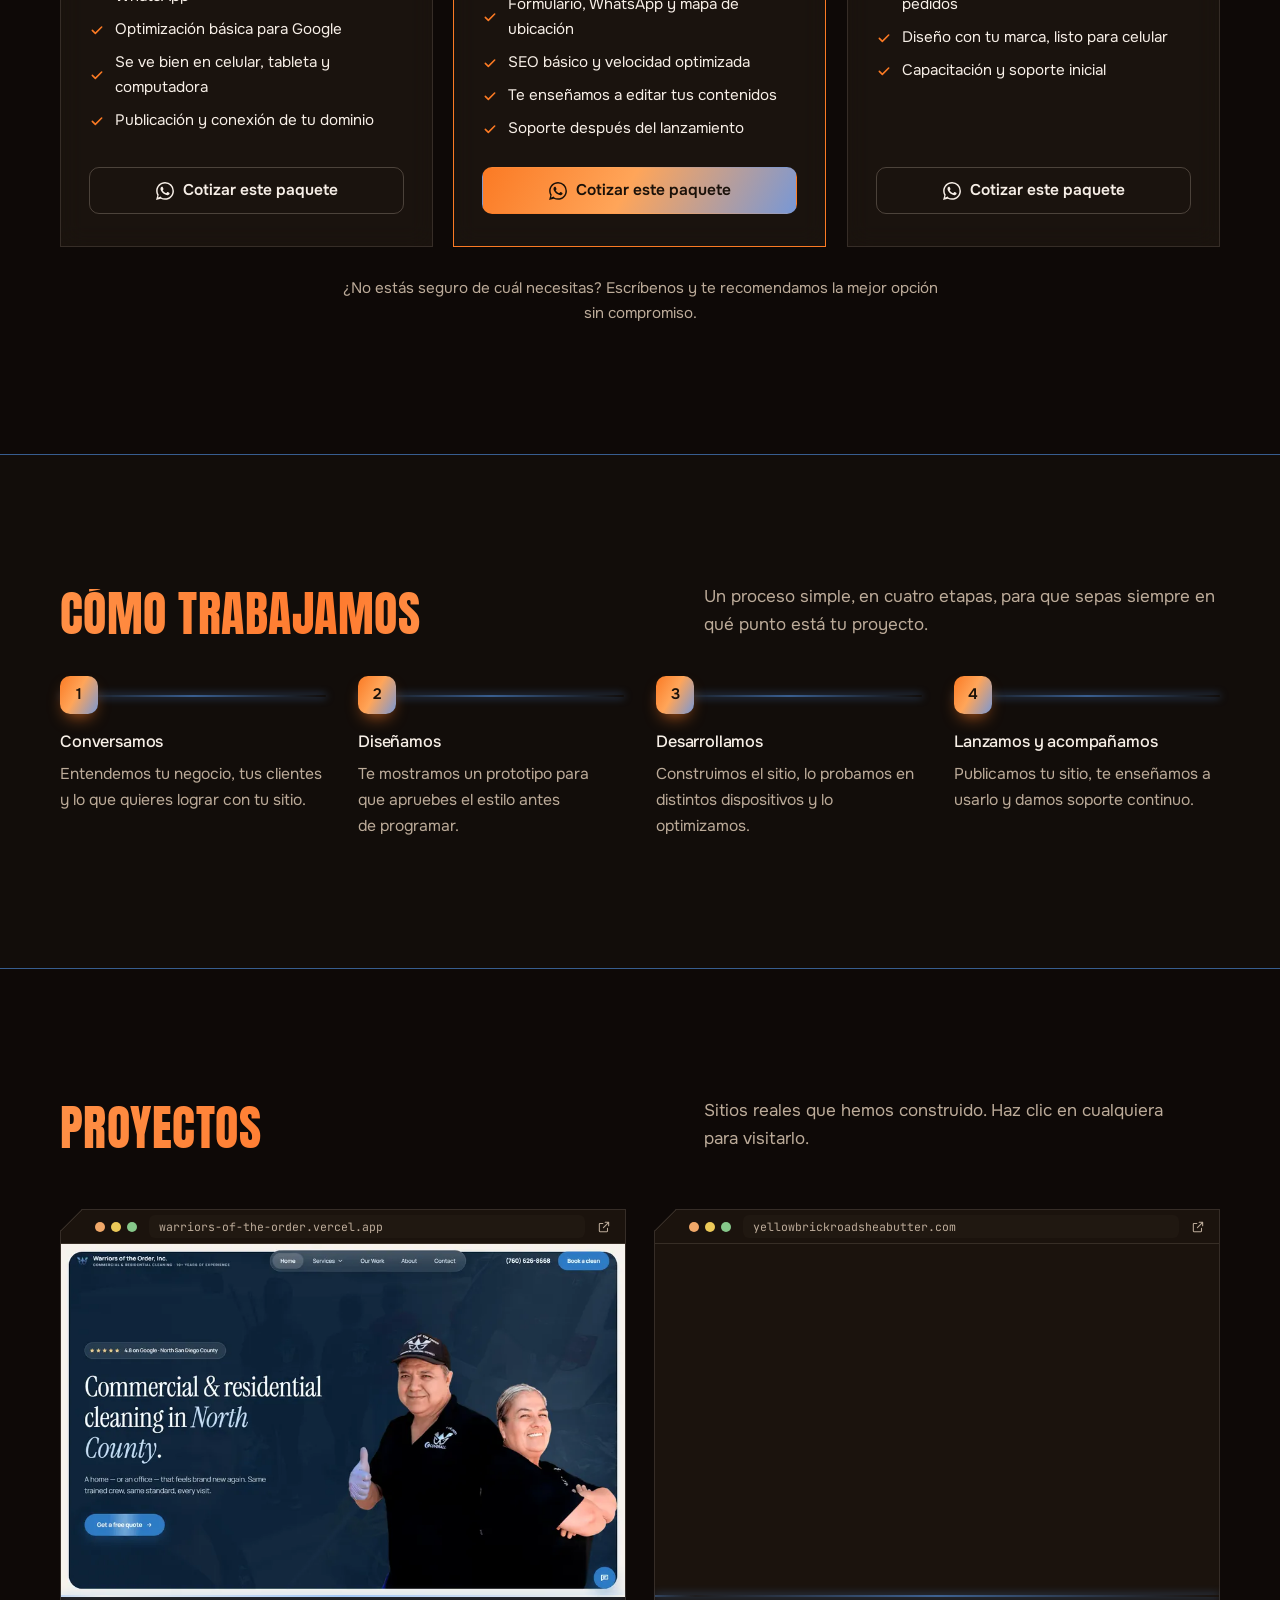
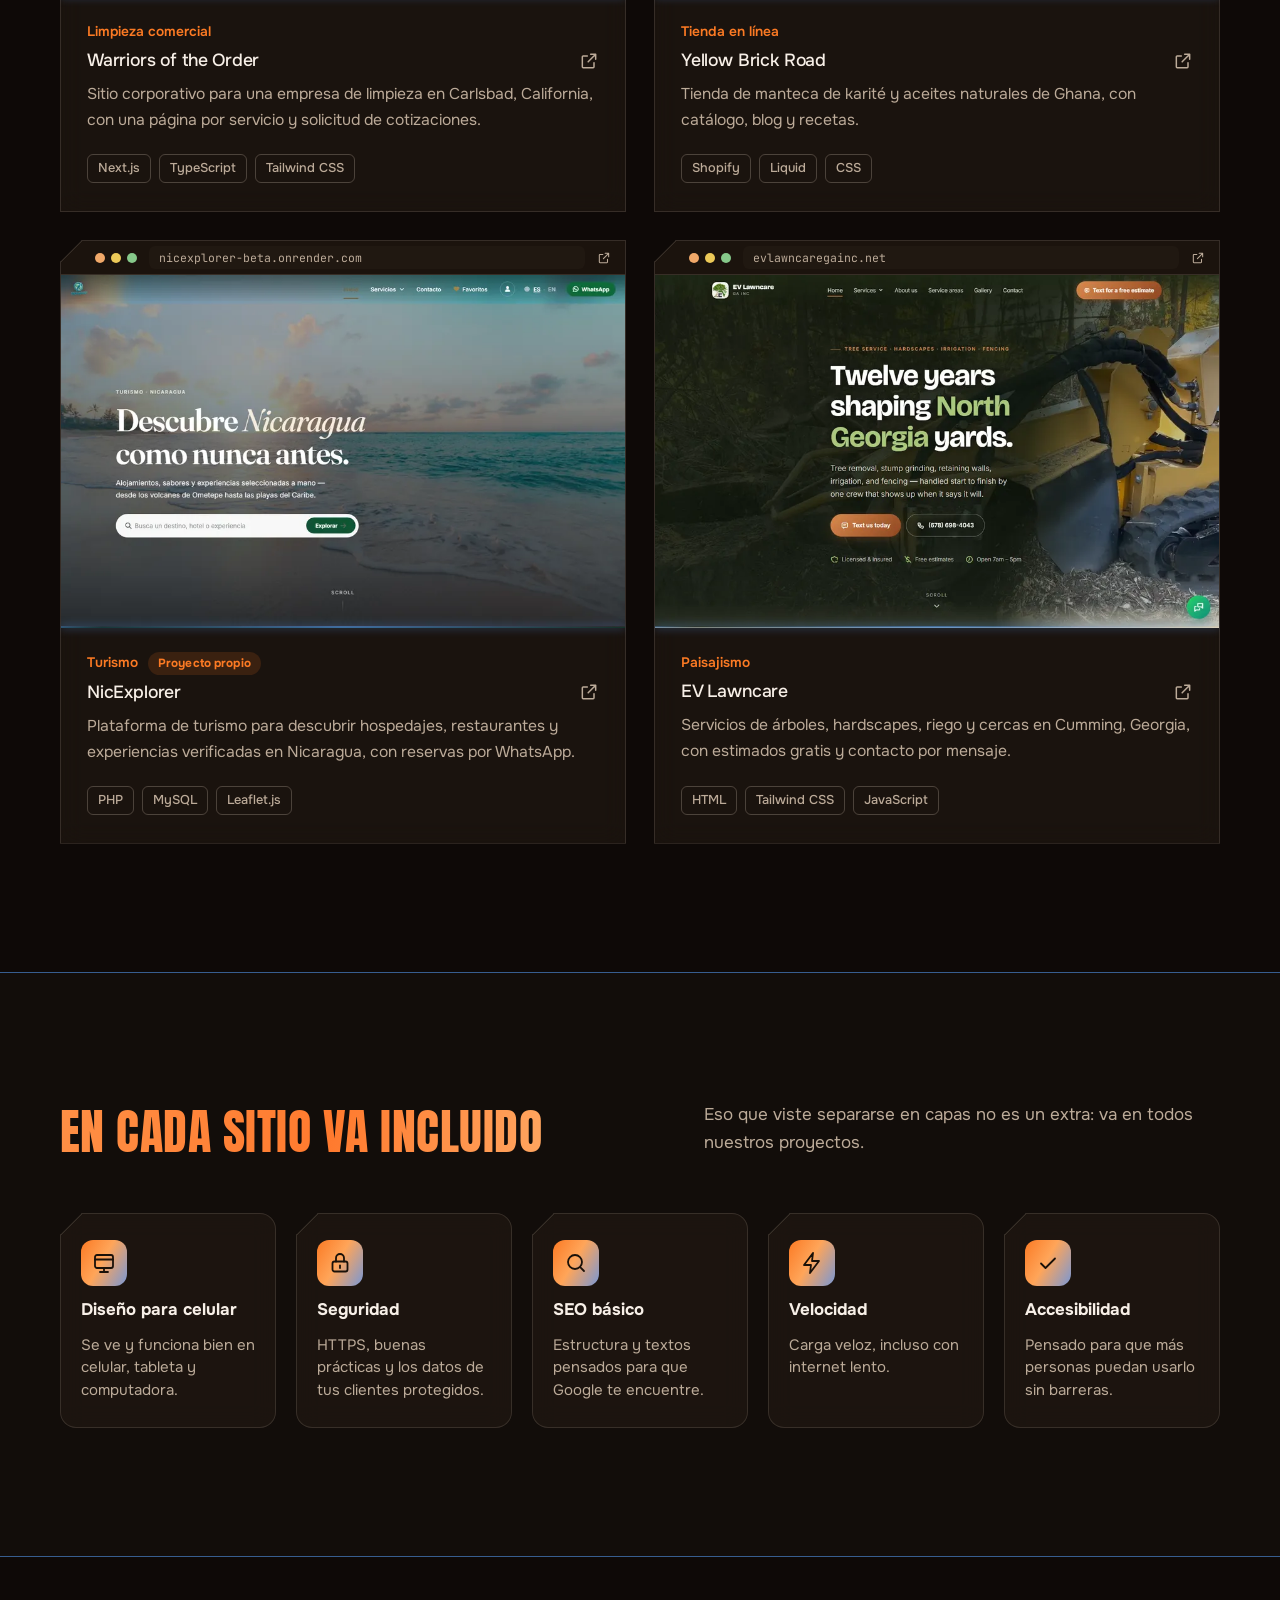
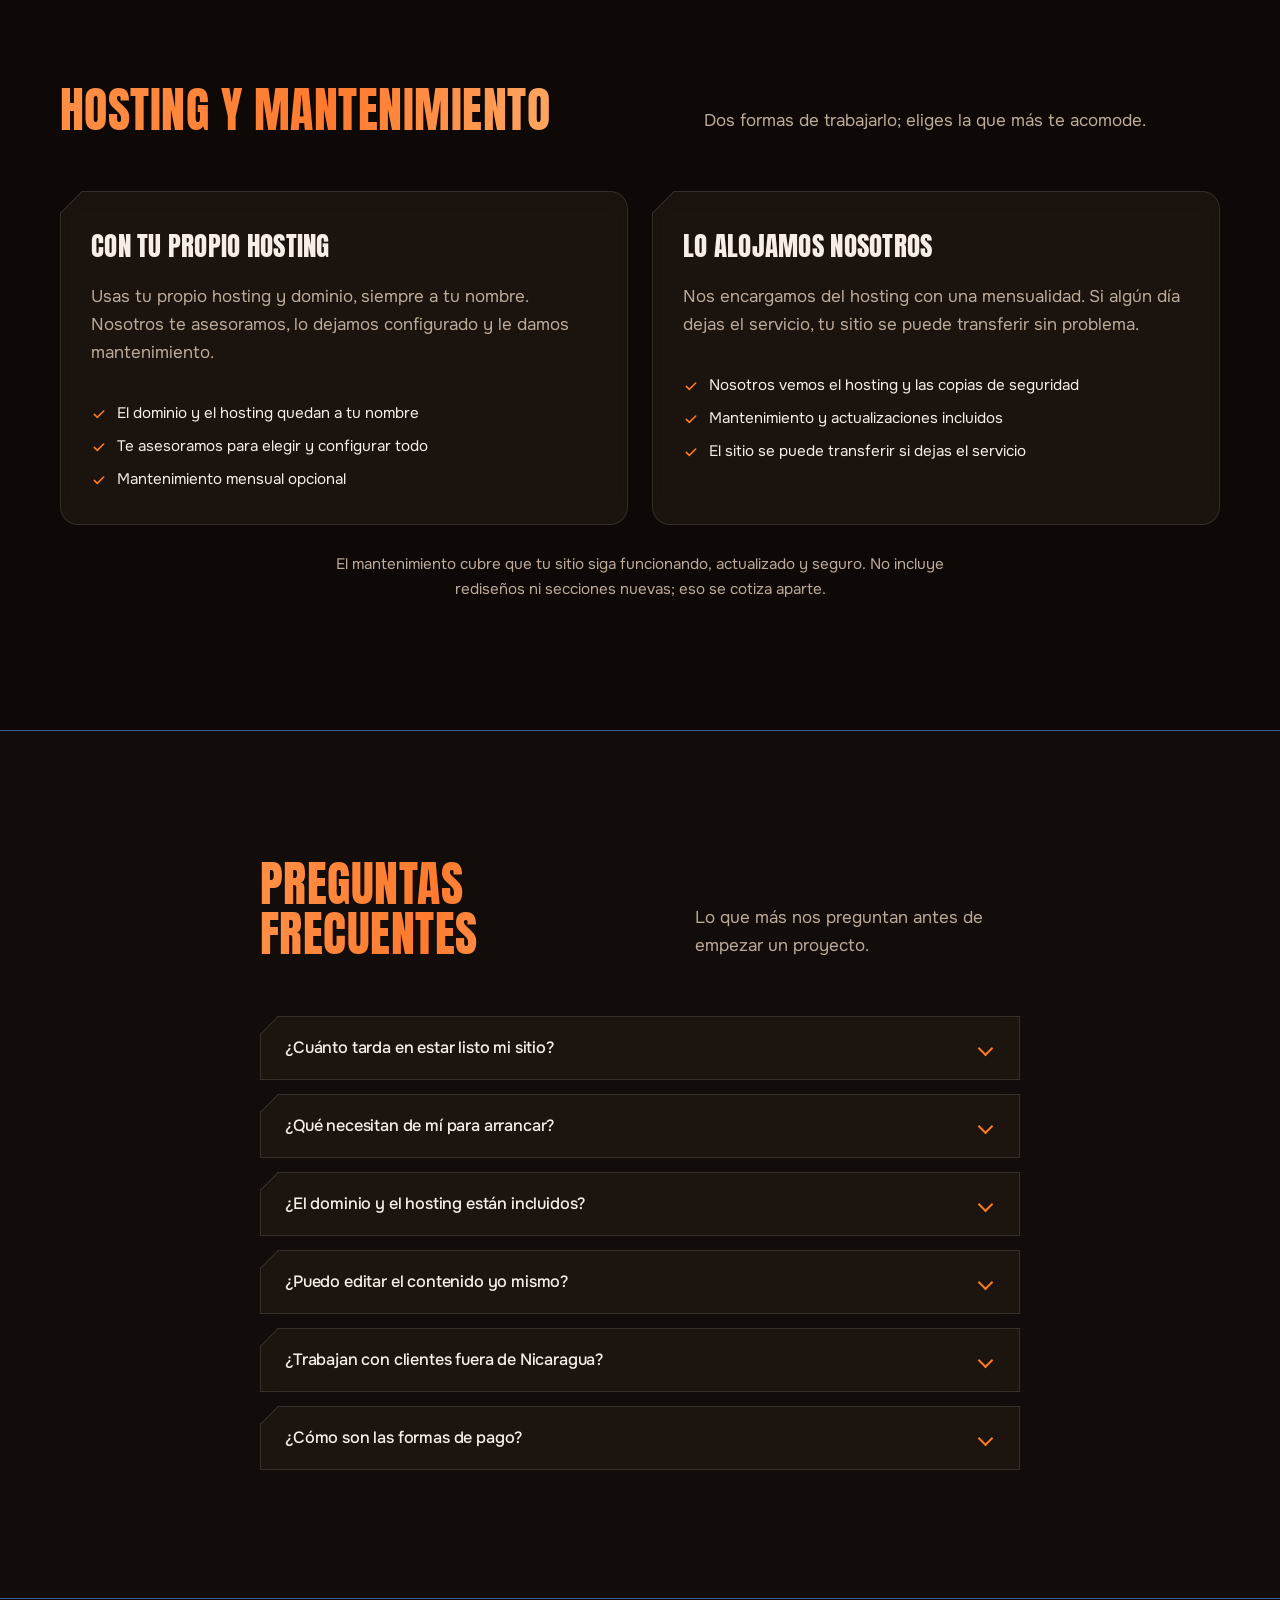
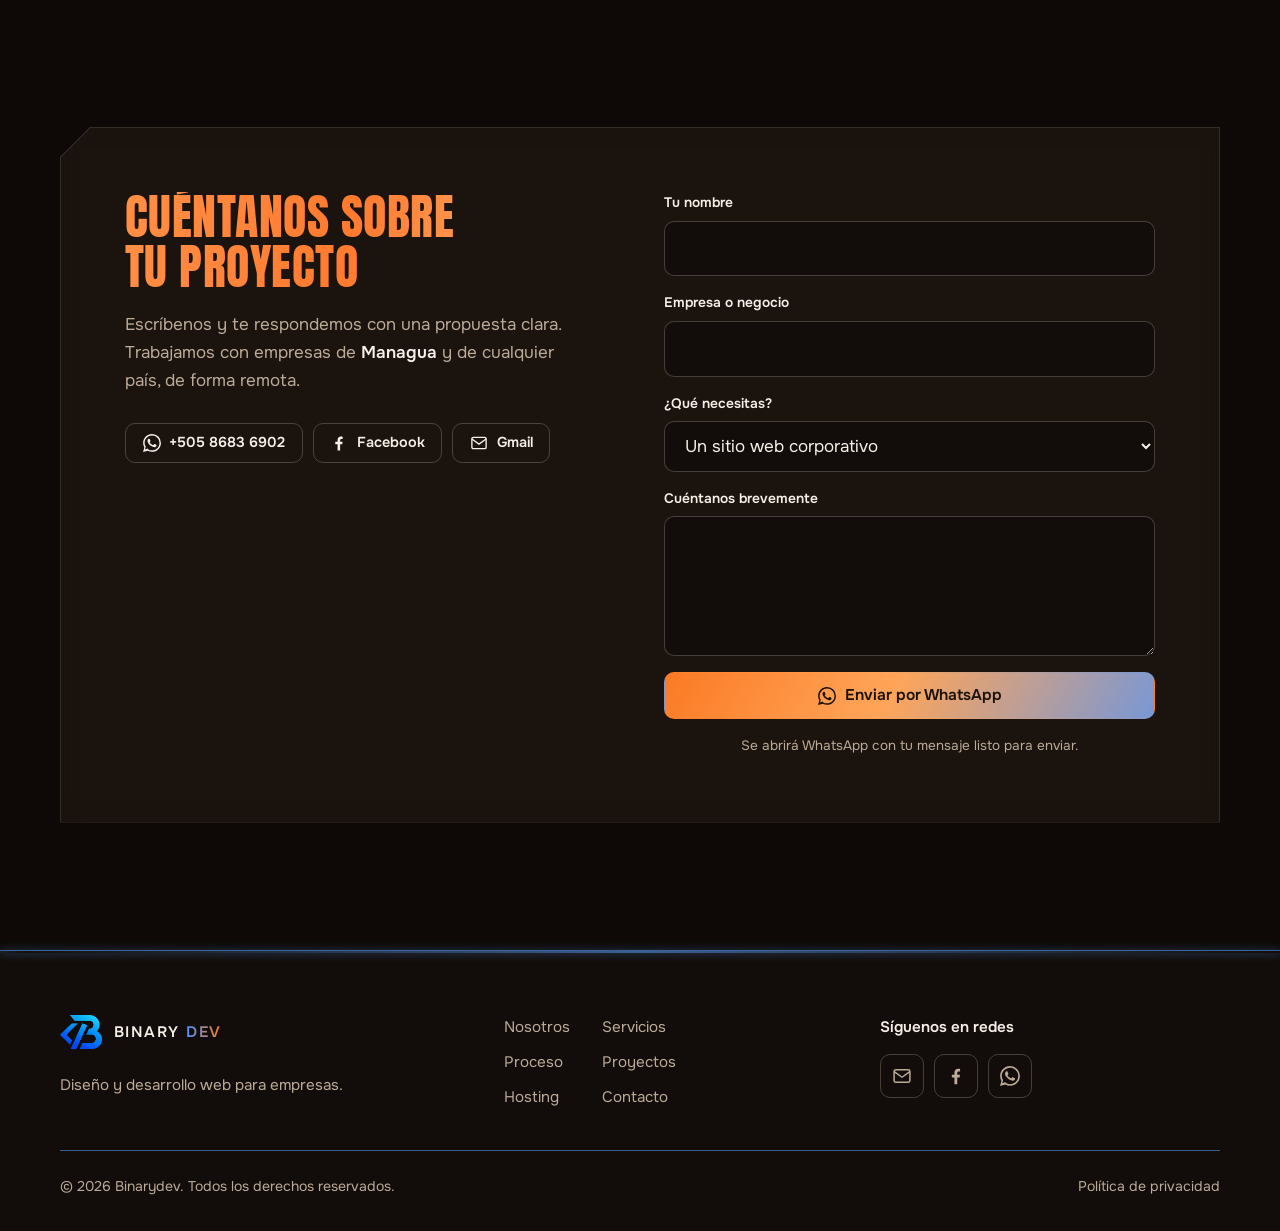
==== commit 115a3d2f: "Fase 4: SEO (sitemap/robots), CSP por meta y referrer-policy - sitemap.xml y robots.txt nuevos (robo" ====
--- a/index.html
+++ b/index.html
@@ -3,6 +3,14 @@
 <head>
   <meta charset="UTF-8">
   <meta name="viewport" content="width=device-width, initial-scale=1">
+
+  <!-- Seguridad: CSP (todo se sirve desde el propio sitio; 'unsafe-inline' solo
+       para estilos por los atributos style= en SVG/tarjetas). frame-ancestors,
+       HSTS y X-Content-Type-Options necesitan cabeceras HTTP (no disponibles en
+       GitHub Pages); si se migra a un hosting con cabeceras, añadirlos allí. -->
+  <meta http-equiv="Content-Security-Policy" content="default-src 'self'; script-src 'self'; style-src 'self' 'unsafe-inline'; img-src 'self' data:; font-src 'self'; connect-src 'self'; object-src 'none'; base-uri 'self'; form-action 'self' https://wa.me mailto:; upgrade-insecure-requests">
+  <meta name="referrer" content="strict-origin-when-cross-origin">
+
   <title>Binarydev · Creación de sitios web para empresas</title>
   <meta name="description" content="Binarydev diseña y desarrolla sitios web, tiendas en línea y aplicaciones a medida para empresas. Diseño profesional, rápido y adaptable a celulares.">
   <meta name="theme-color" content="#120d0a">
@@ -70,14 +78,7 @@
   <link rel="stylesheet" href="css/estilos.css">
 
   <!-- Aplica el idioma guardado antes del primer pintado (evita parpadeos) -->
-  <script>
-    (function () {
-      try {
-        var l = localStorage.getItem('idioma');
-        if (l === 'es' || l === 'en') document.documentElement.setAttribute('lang', l);
-      } catch (e) {}
-    })();
-  </script>
+  <script src="js/idioma-inicial.js"></script>
 </head>
 <body>
 
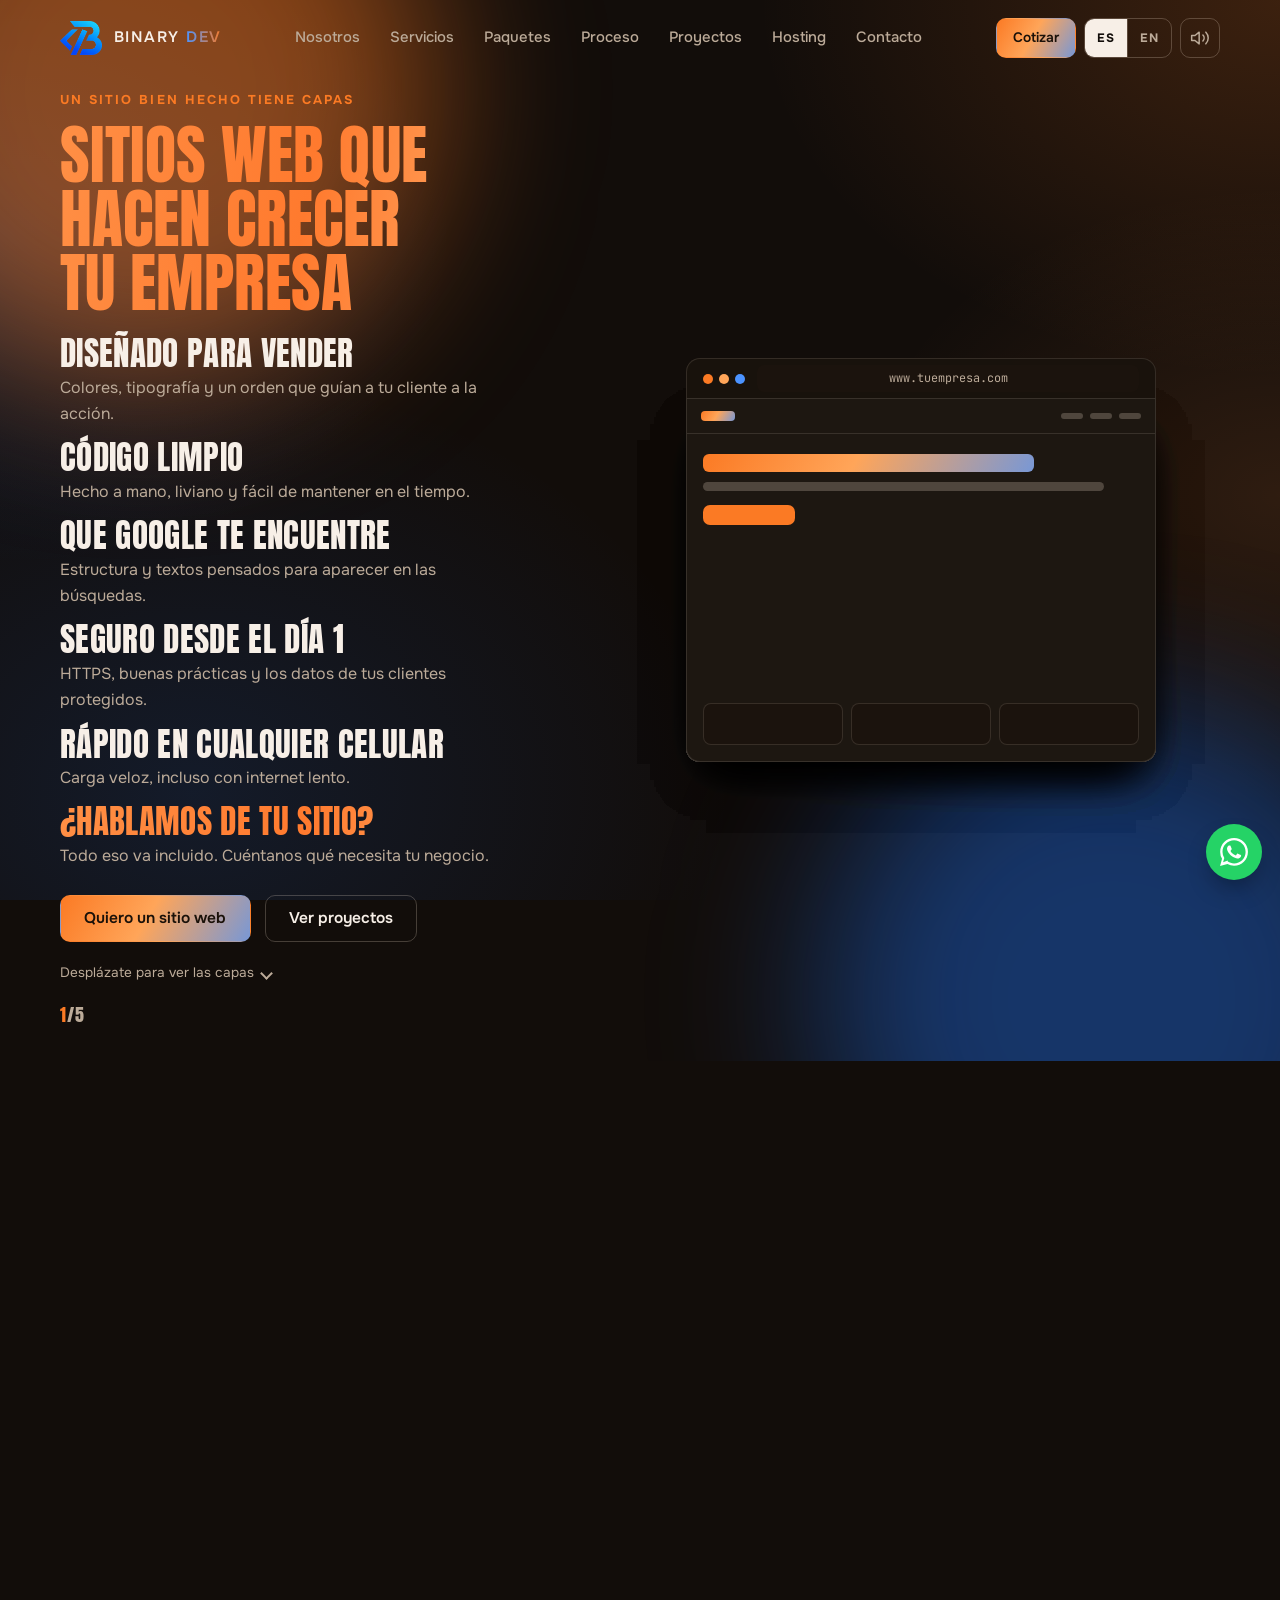
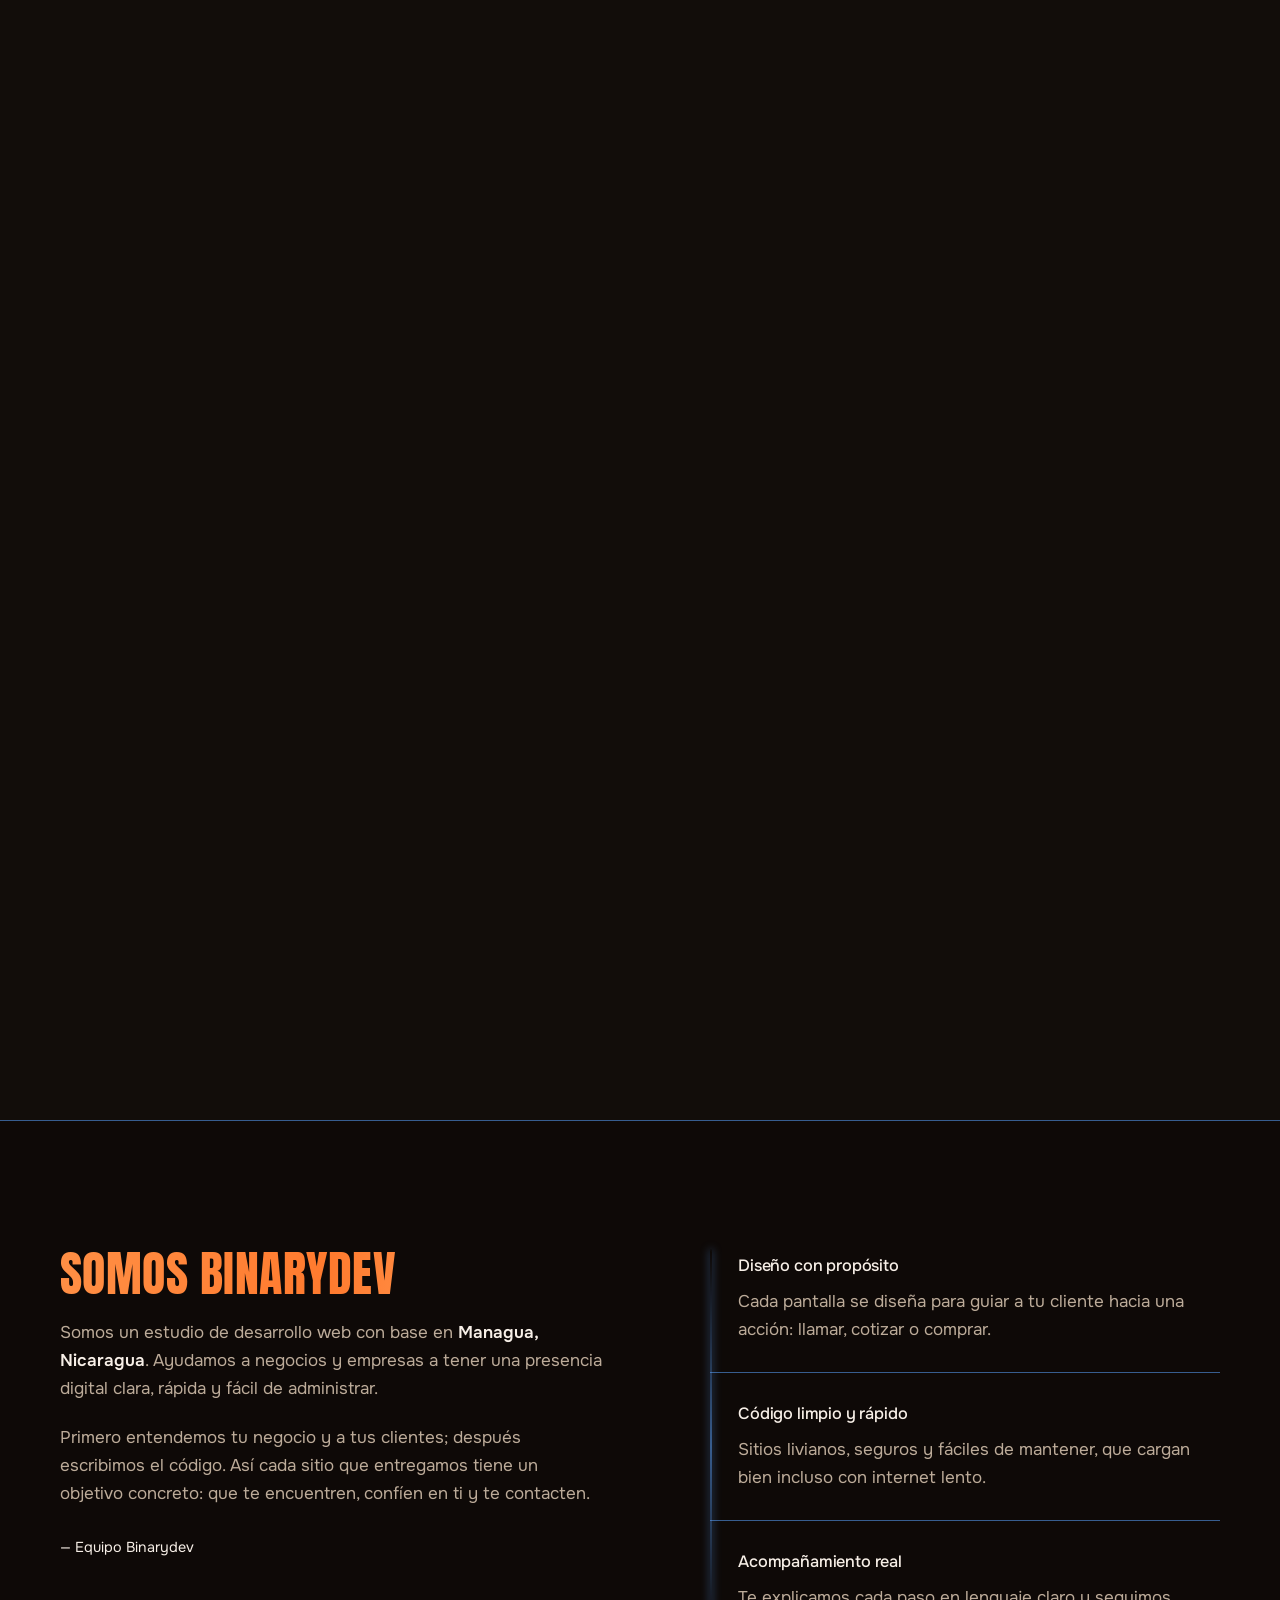
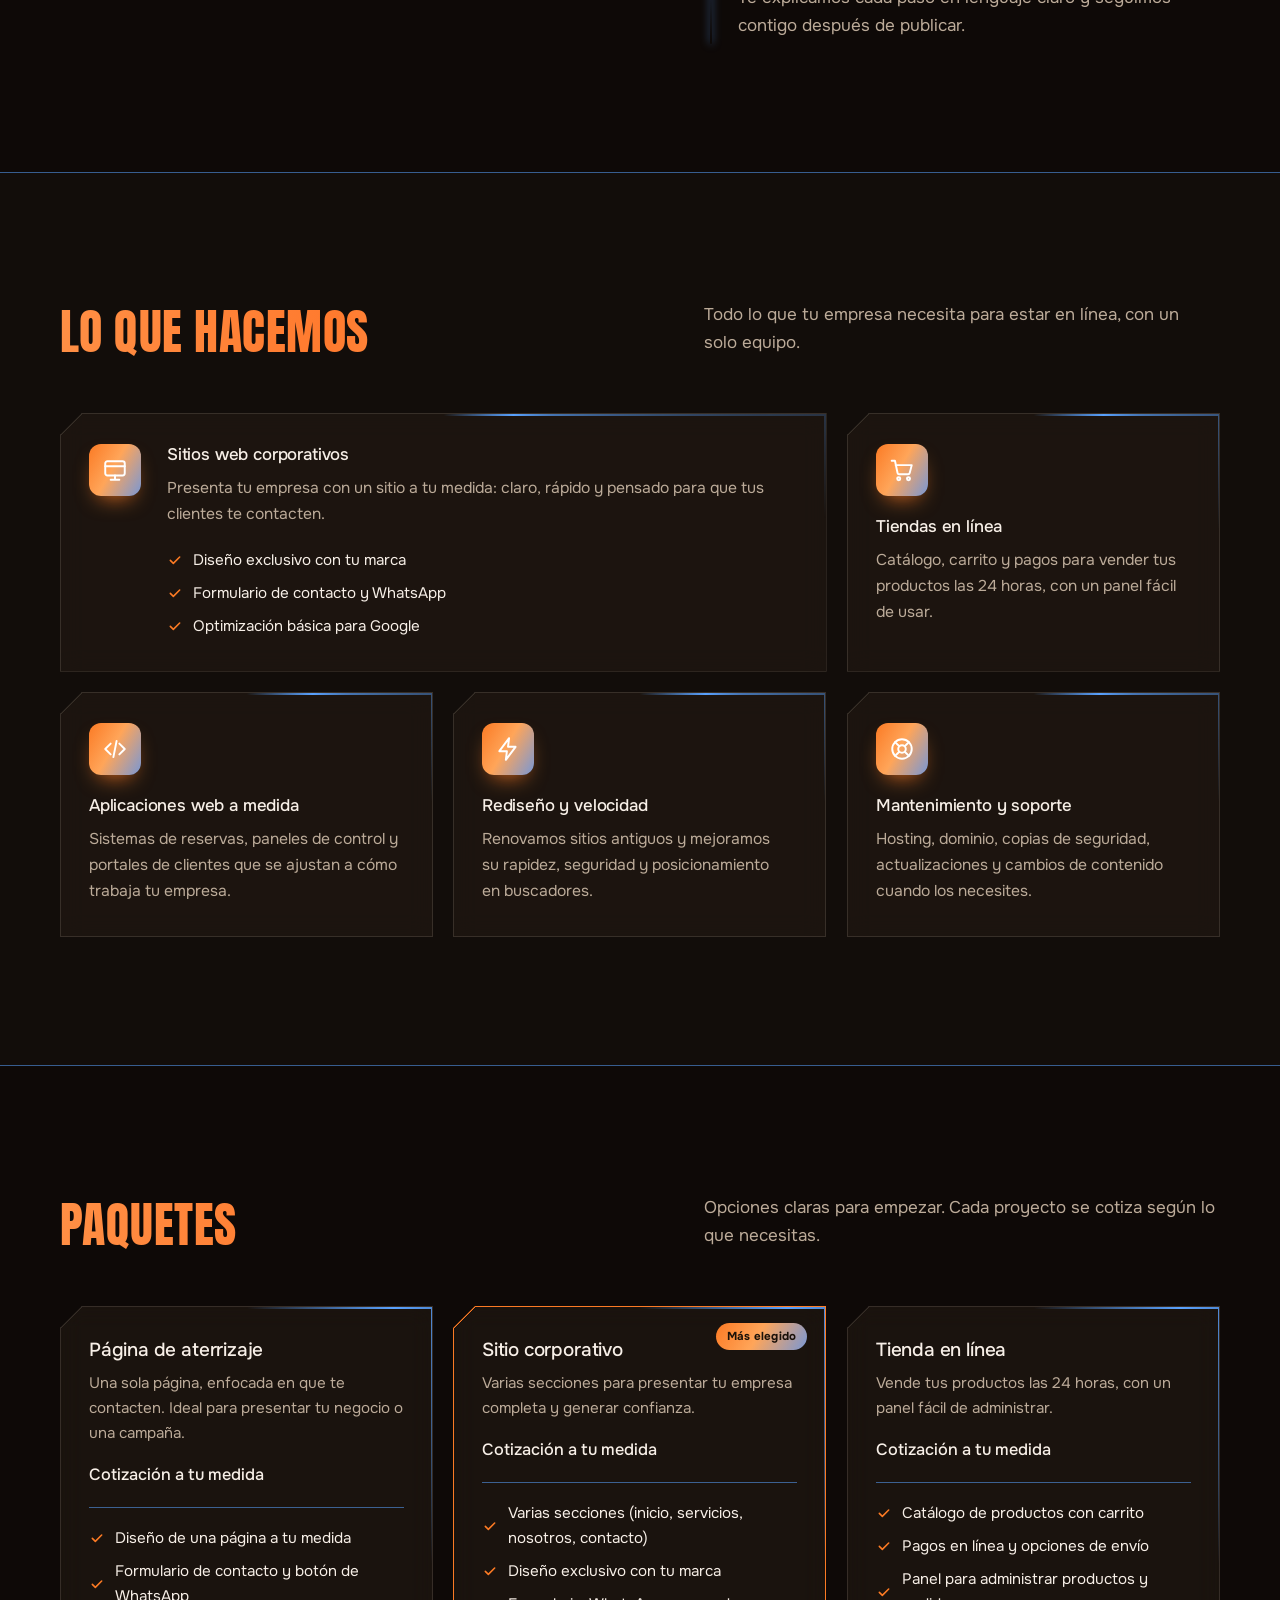
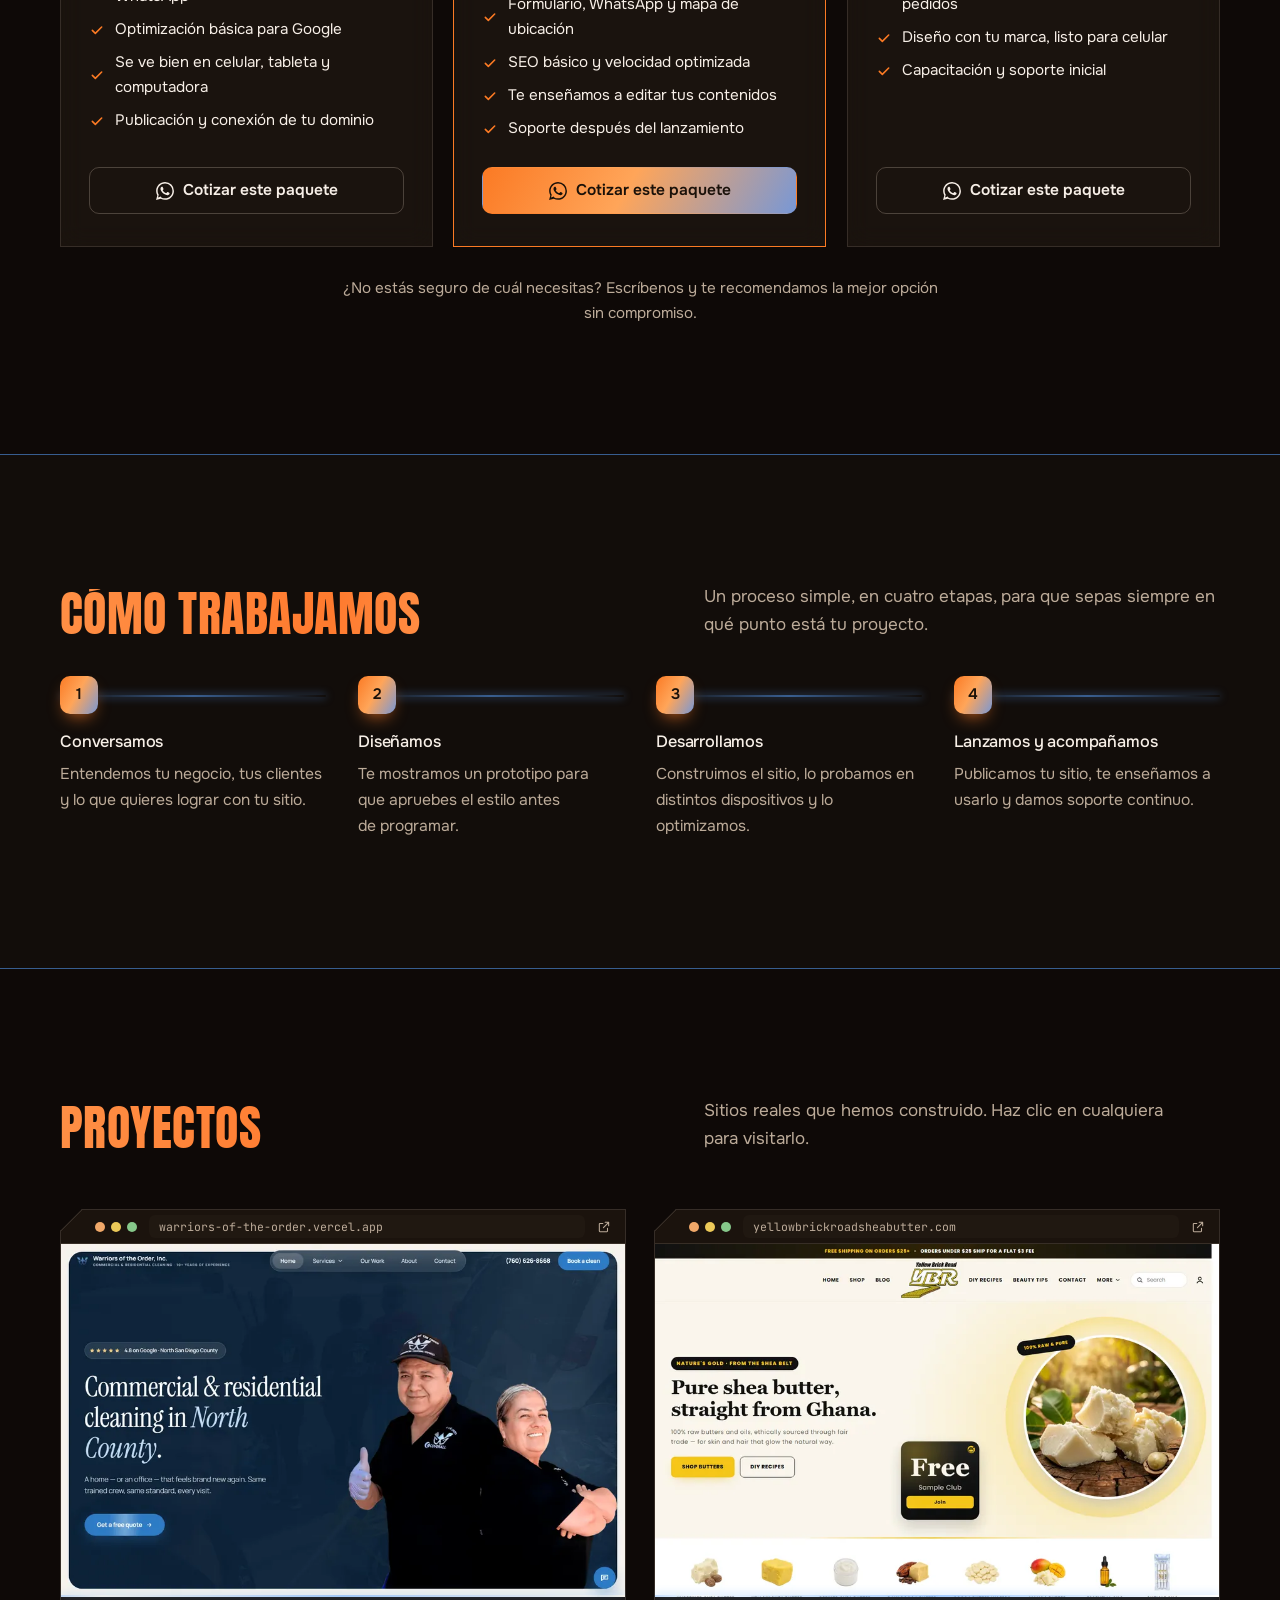
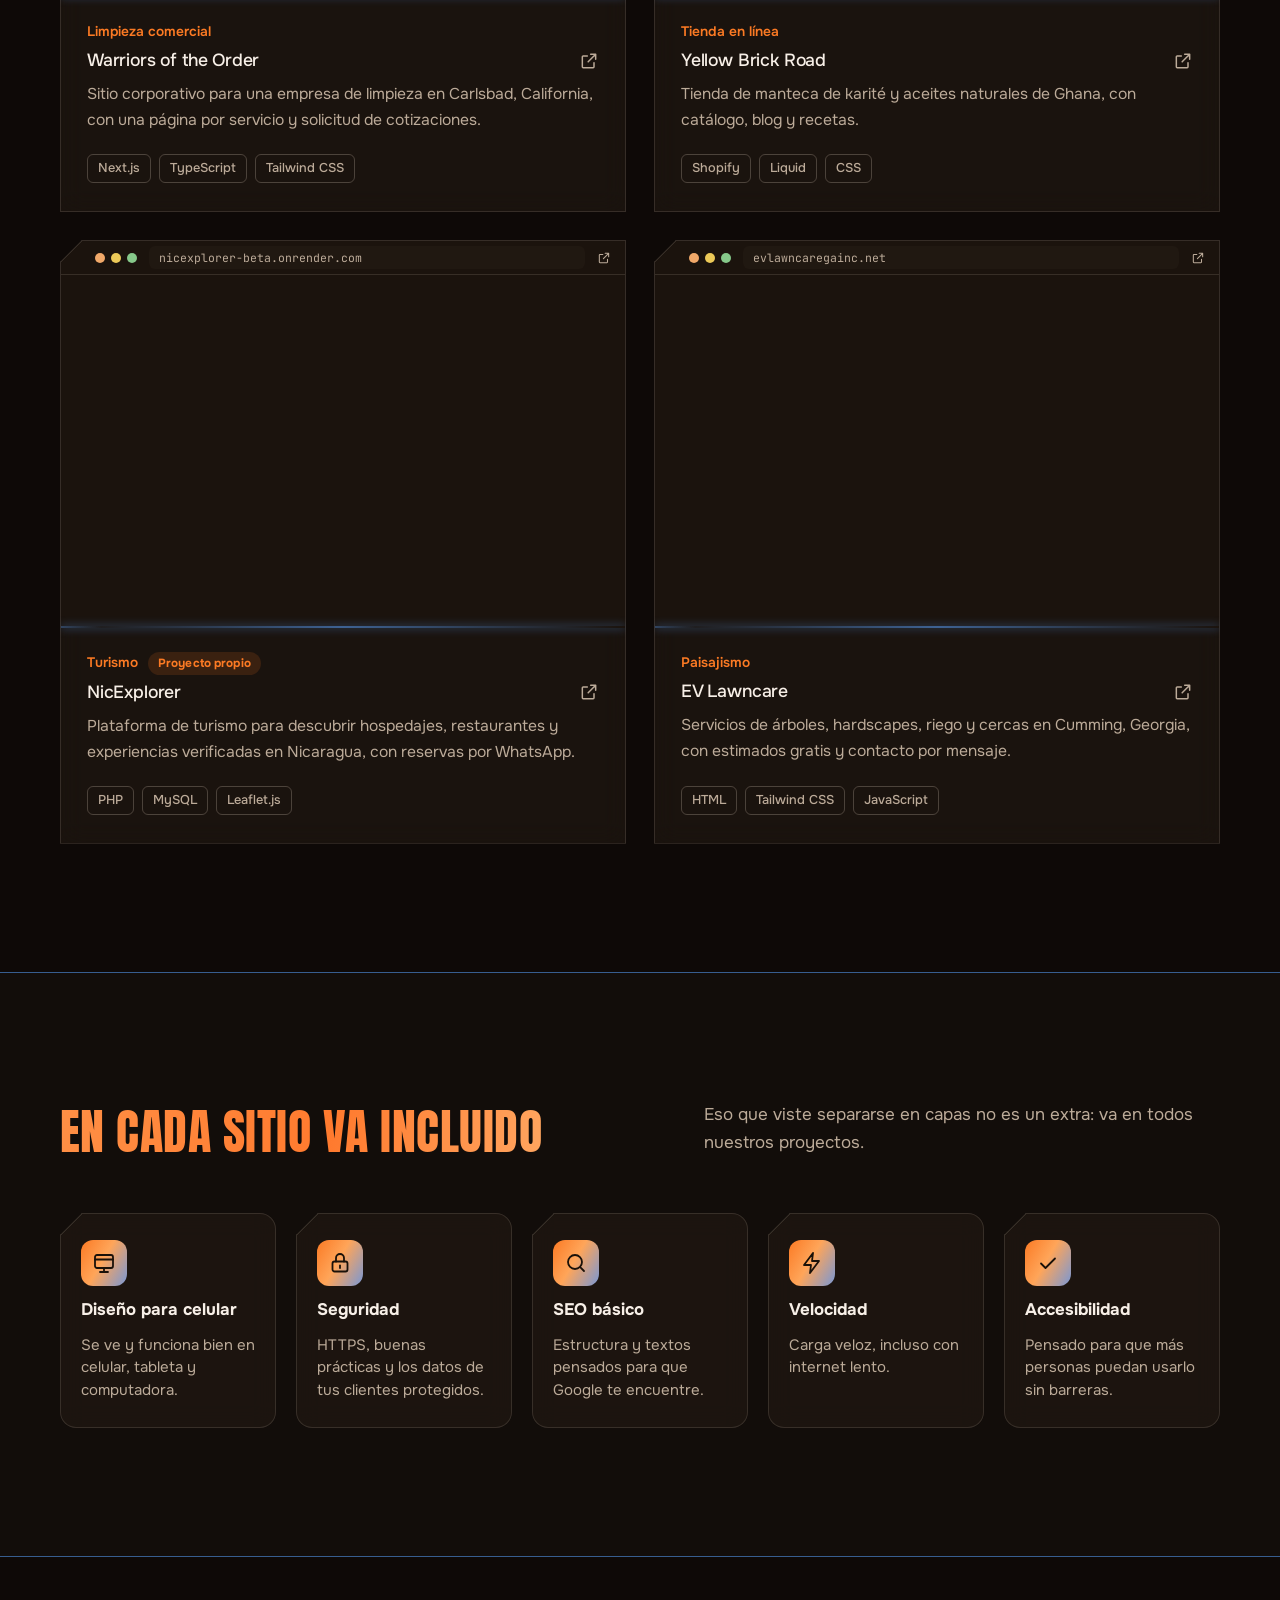
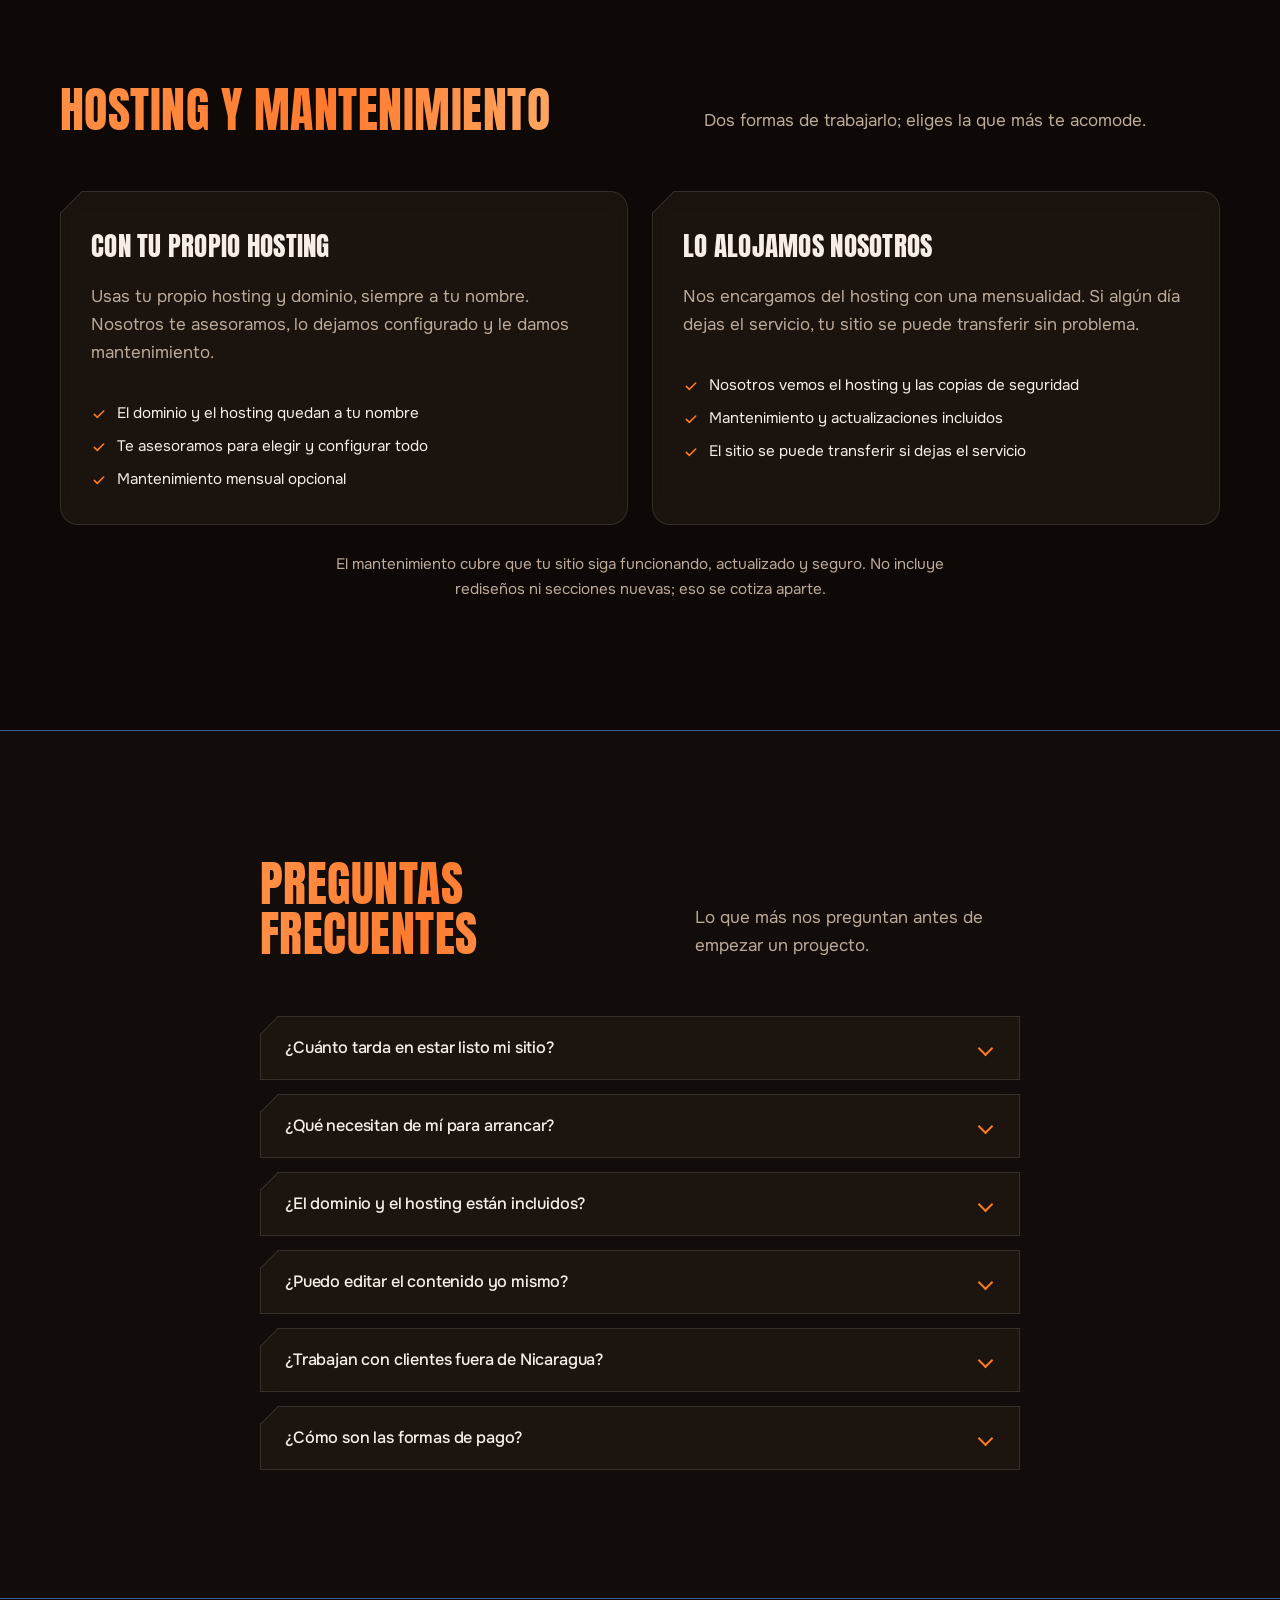
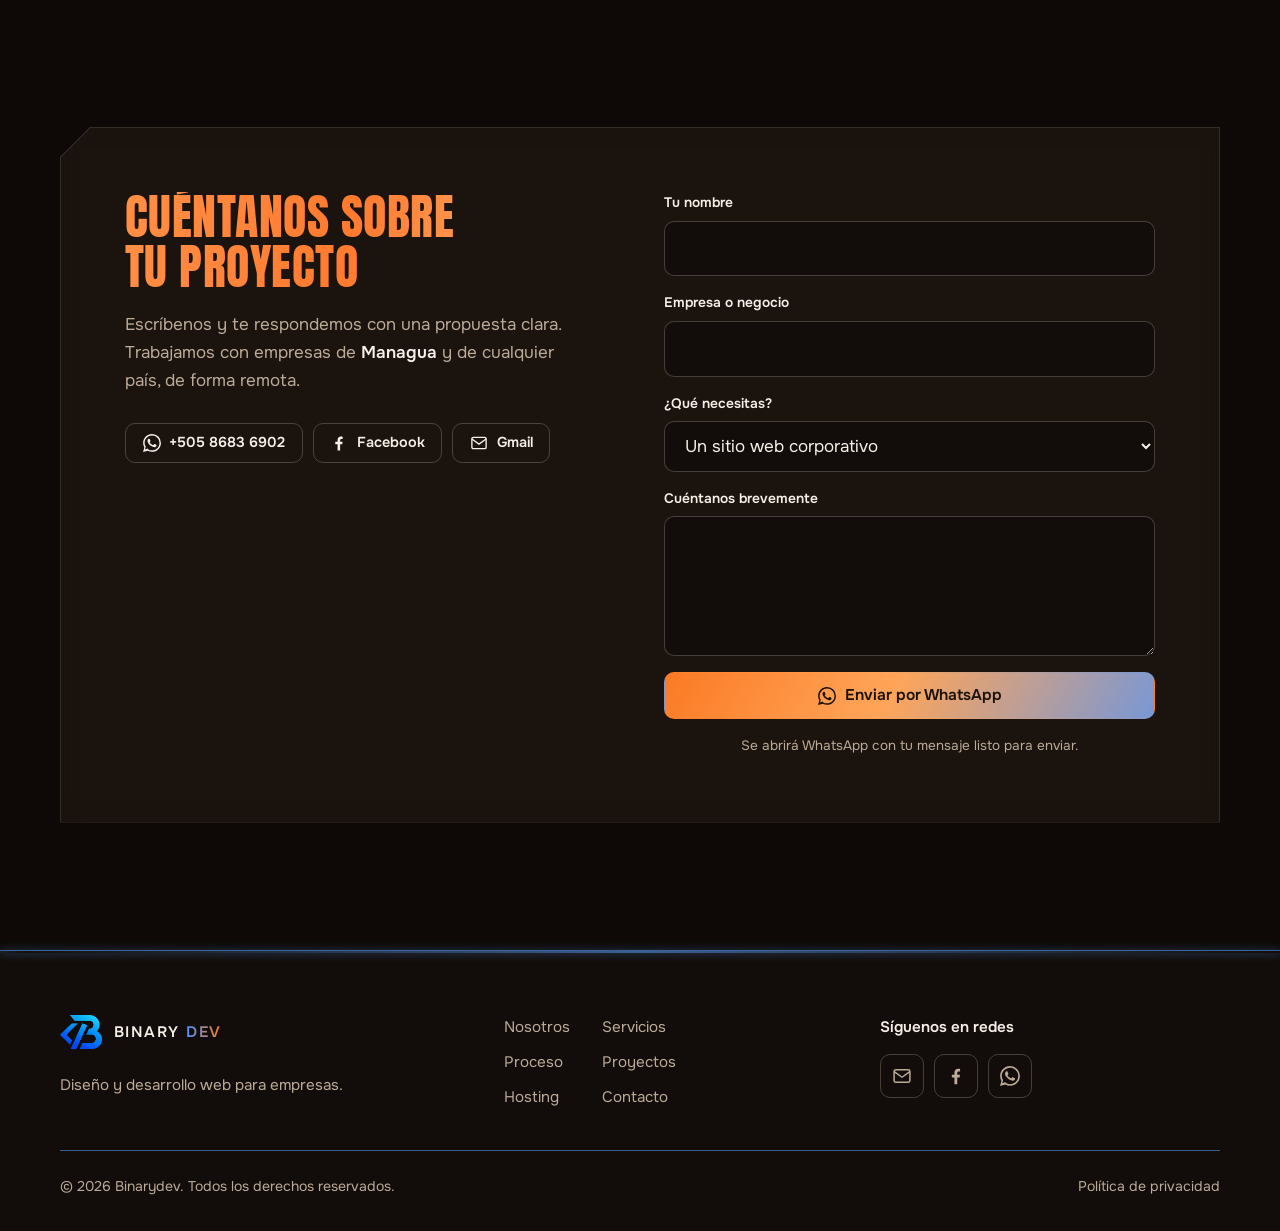
==== commit 3b973466: "Agrega boton "Cotizar" en la cabecera (enlaza al formulario) - Boton CTA .btn--cotizar en .acciones," ====
--- a/index.html
+++ b/index.html
@@ -130,6 +130,8 @@
       </nav>
 
       <div class="acciones">
+        <a href="#contacto" class="btn btn--primario btn--cotizar" data-i18n="nav_quote">Cotizar</a>
+
         <div class="idioma" role="group" aria-label="Idioma" data-i18n-attr="aria-label:lang_label">
           <button type="button" class="idioma__btn" data-accion="idioma" data-lang="es" aria-pressed="true">ES</button>
           <button type="button" class="idioma__btn" data-accion="idioma" data-lang="en" aria-pressed="false">EN</button>
--- a/css/estilos.css
+++ b/css/estilos.css
@@ -313,6 +313,13 @@
   width: 100%;
 }
 
+/* CTA compacto de la cabecera: alto 40px para alinear con idioma/sonido */
+.btn--cotizar {
+  height: 40px;
+  padding: 0 16px;
+  font-size: 0.86rem;
+}
+
 .botones {
   display: flex;
   flex-wrap: wrap;
@@ -2151,6 +2158,11 @@
 
   .hamburguesa {
     display: inline-flex;
+  }
+
+  /* En móvil el CTA de cabecera se oculta: ya hay botón en el hero y Contacto en el menú */
+  .btn--cotizar {
+    display: none;
   }
 
   /* Menú desplegable bajo la cabecera */
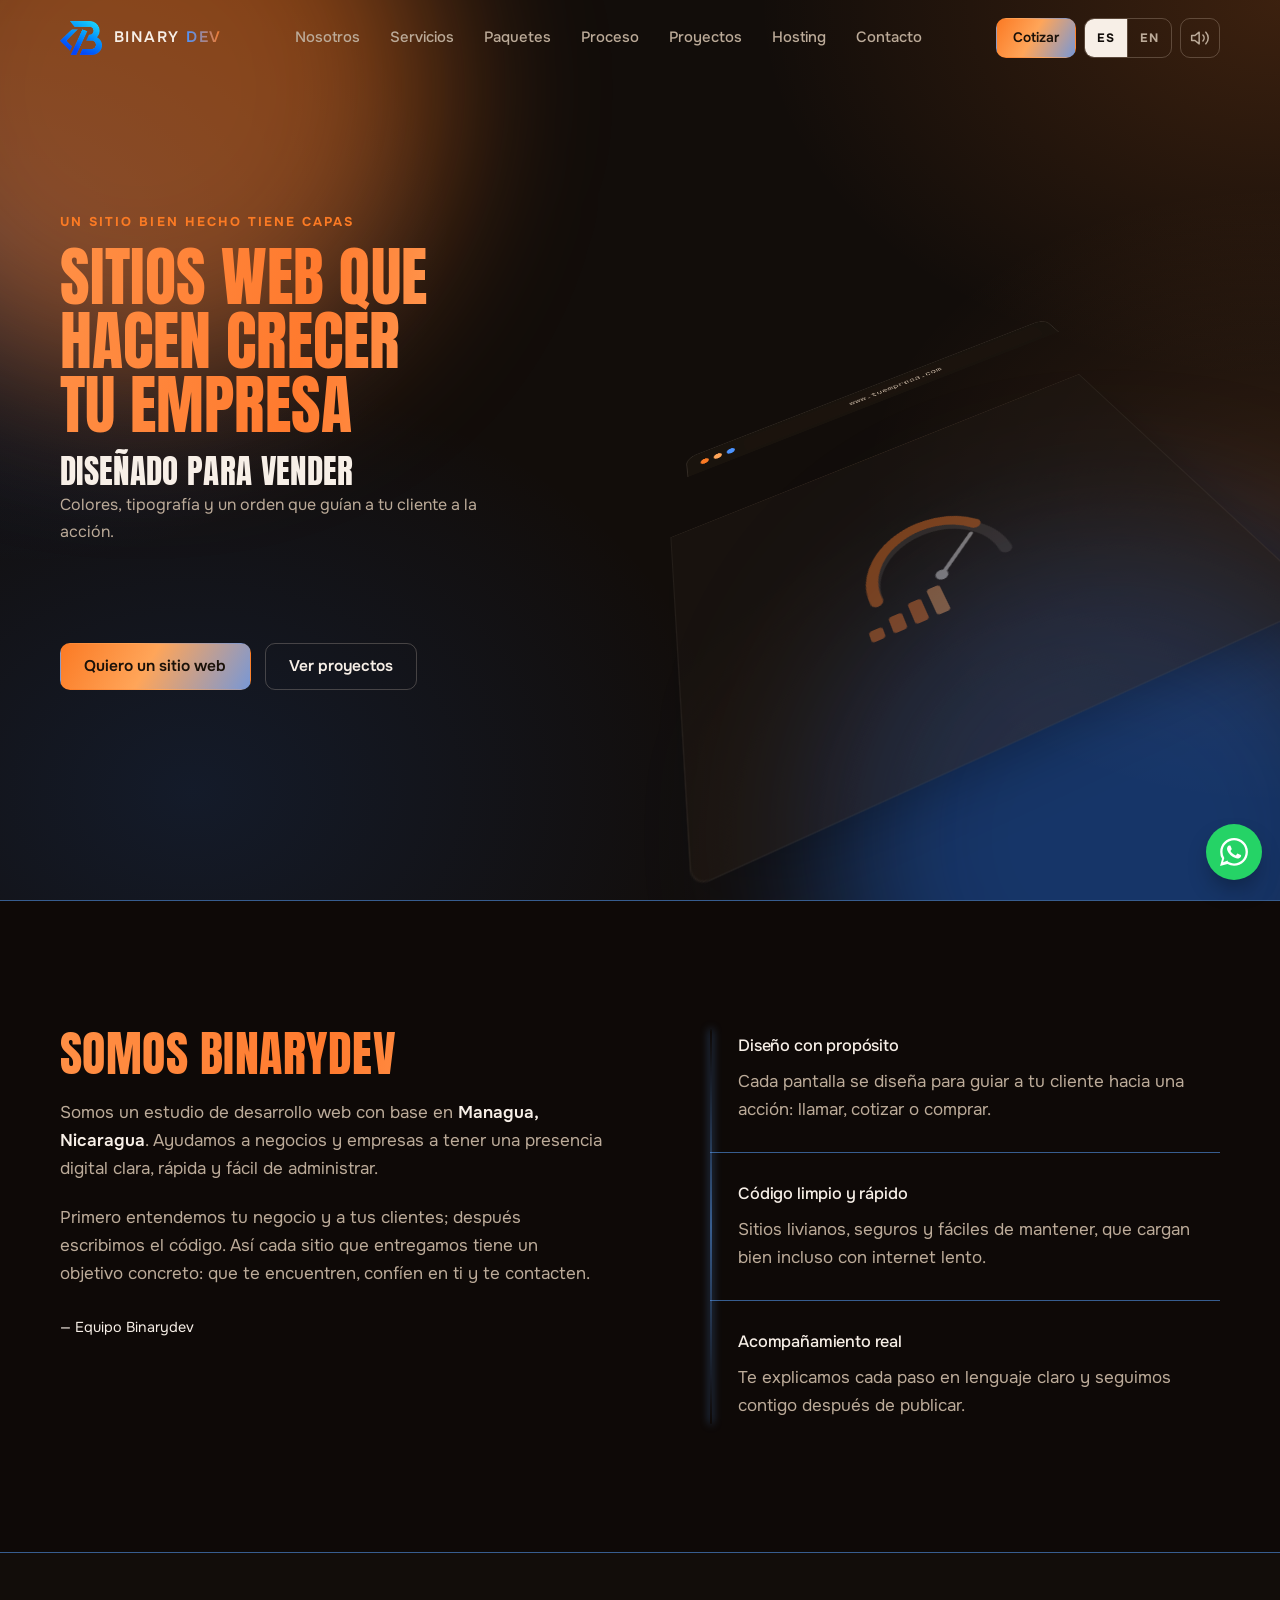
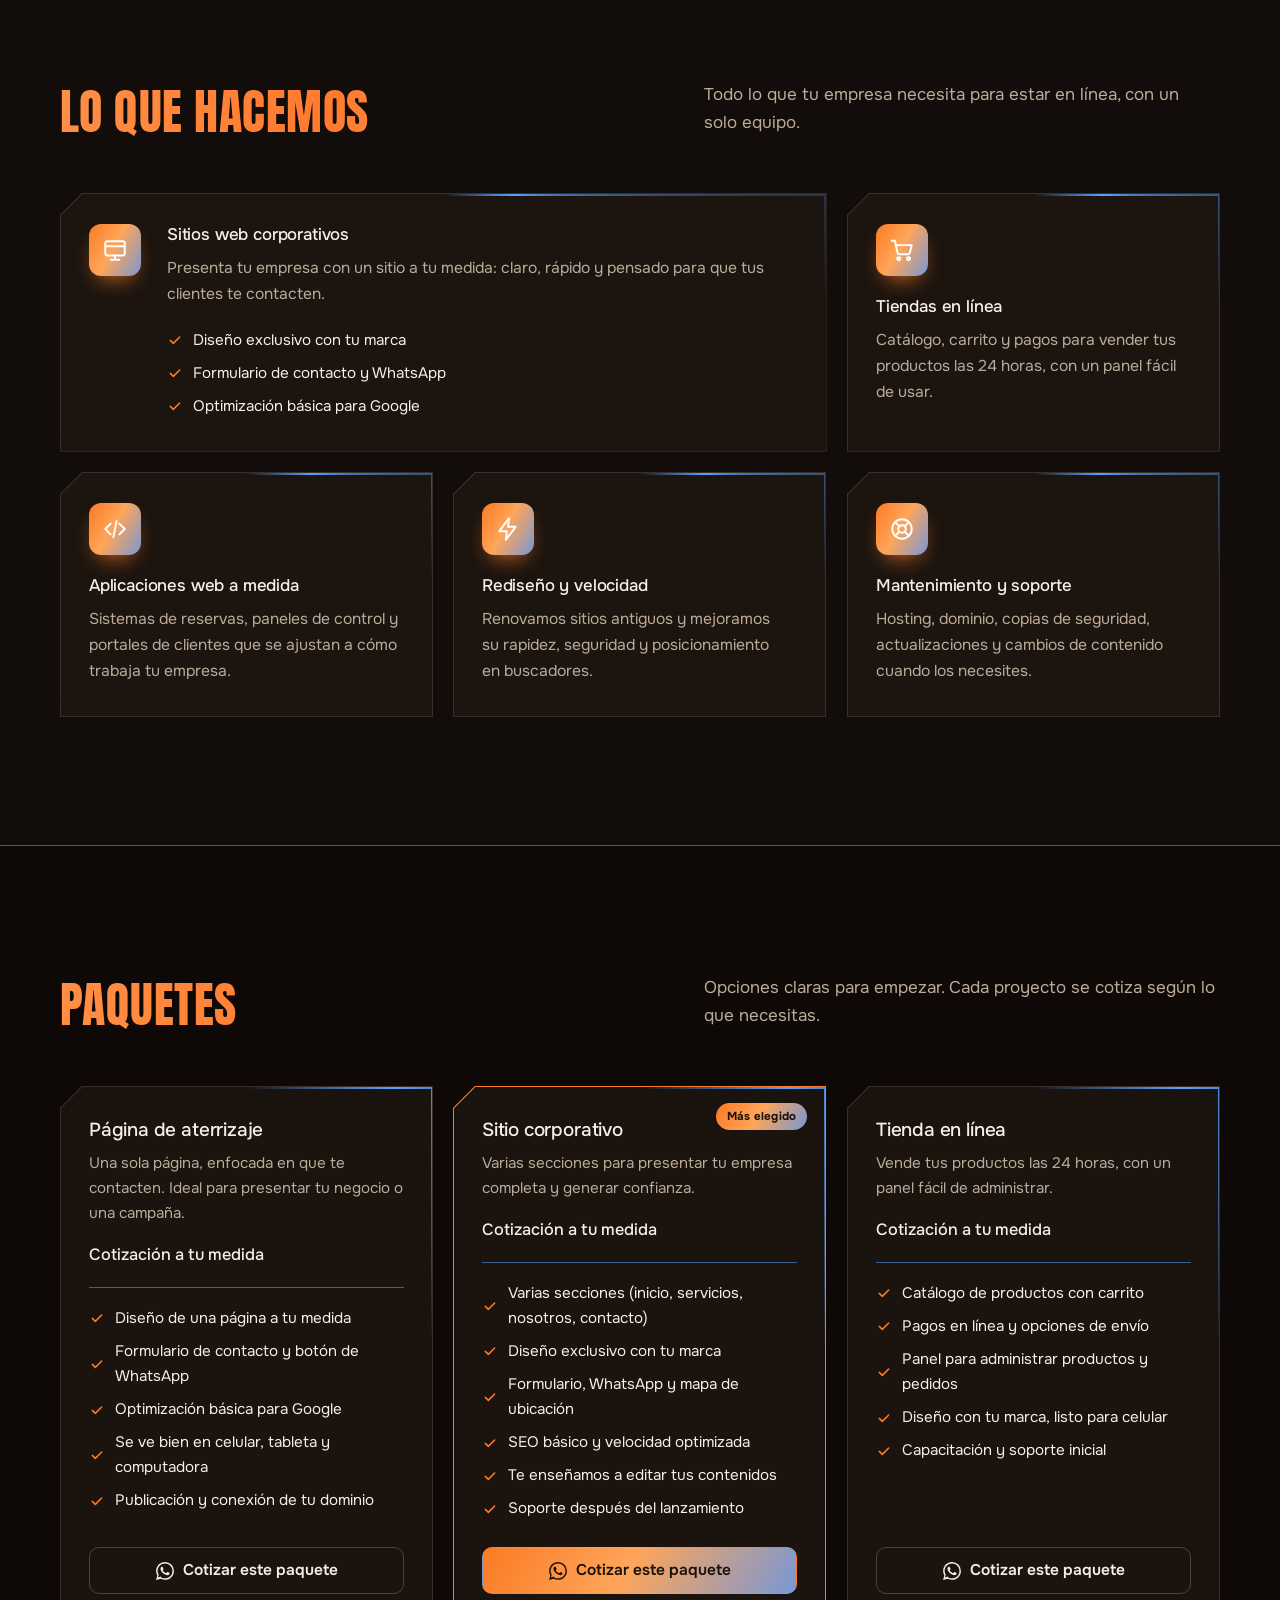
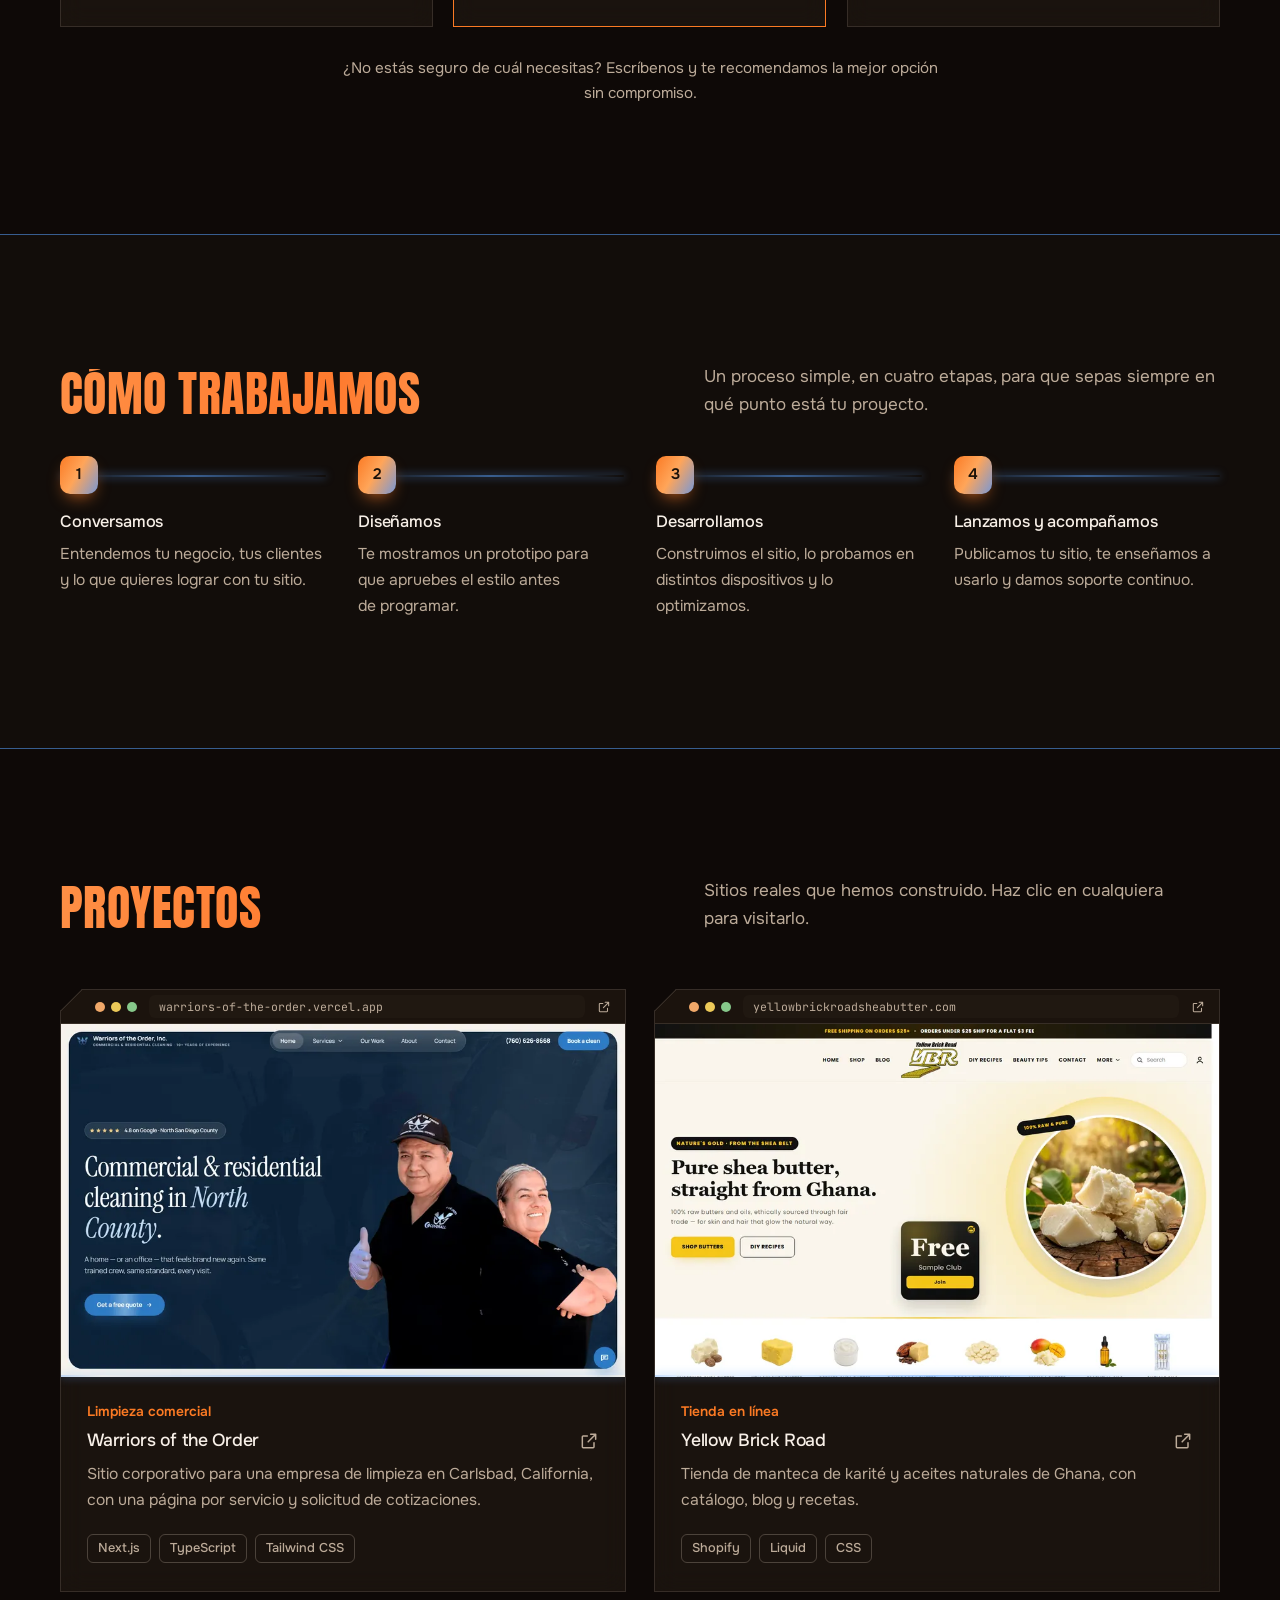
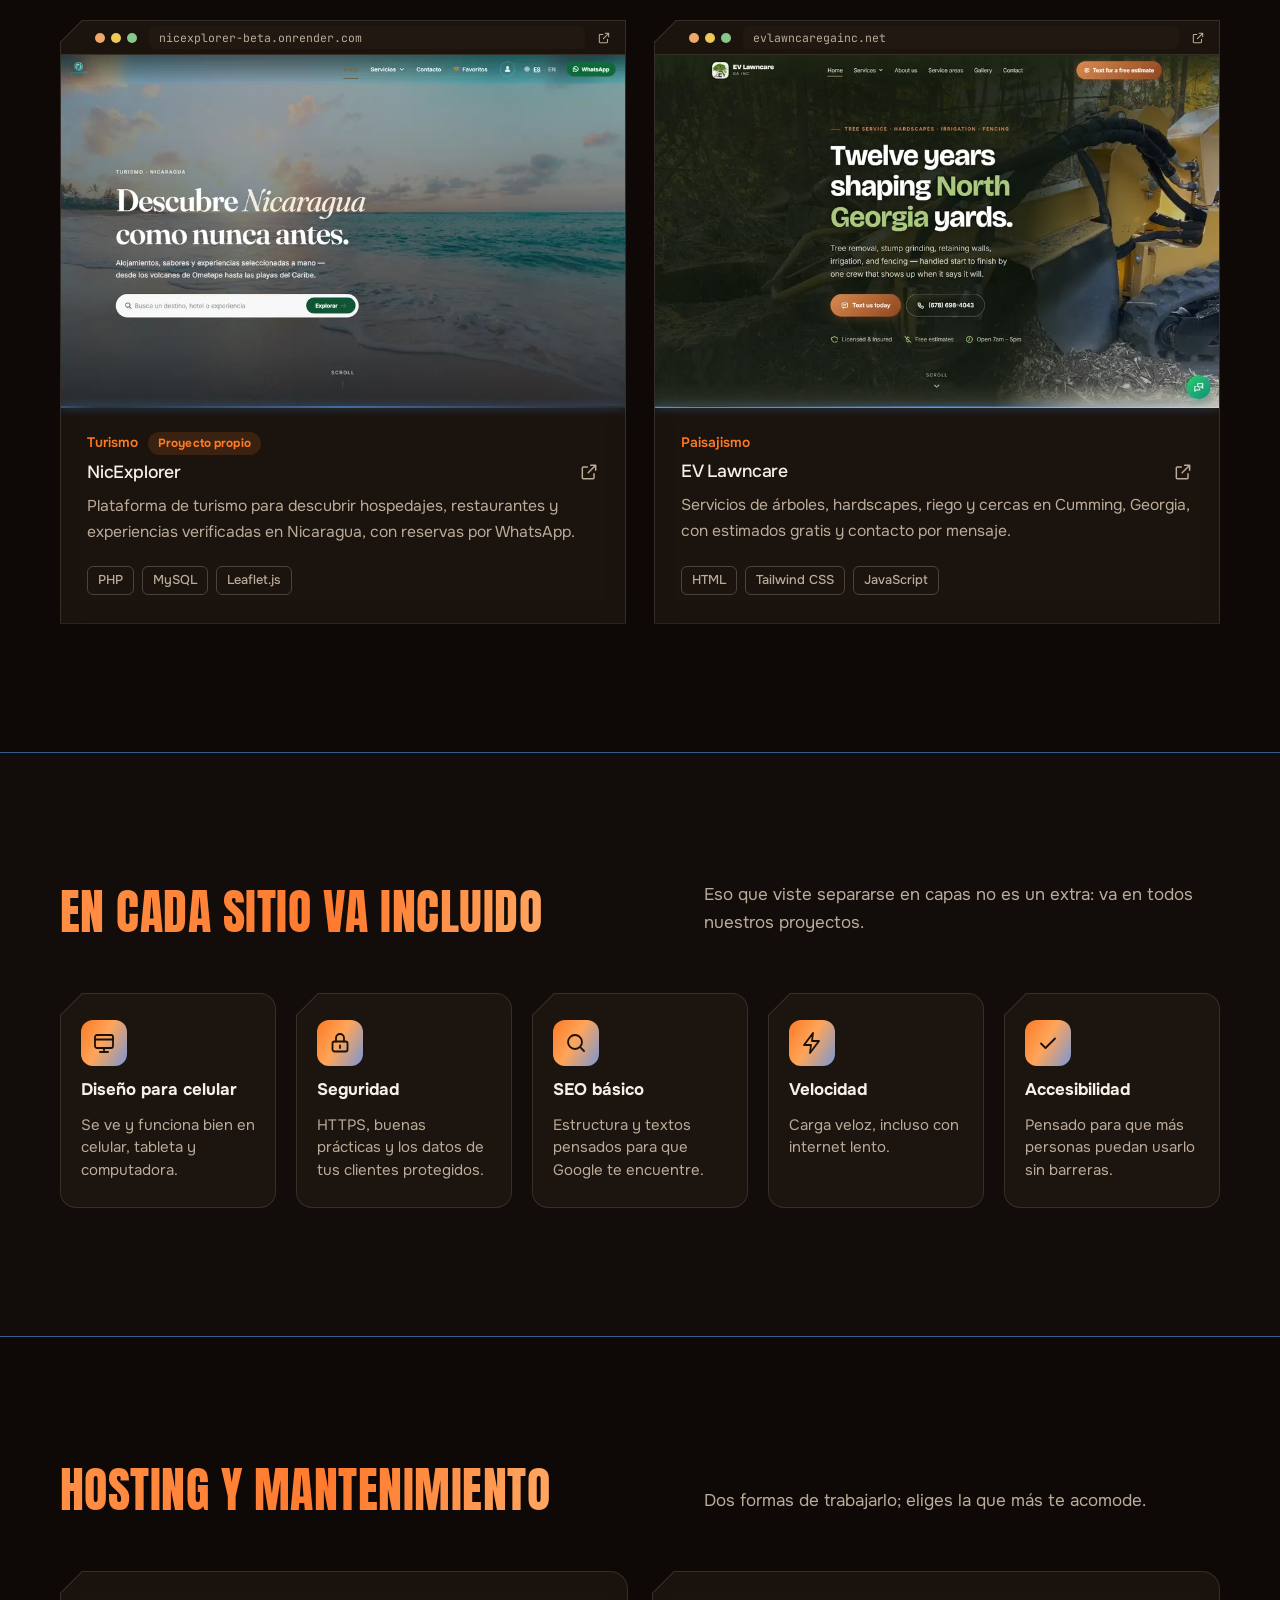
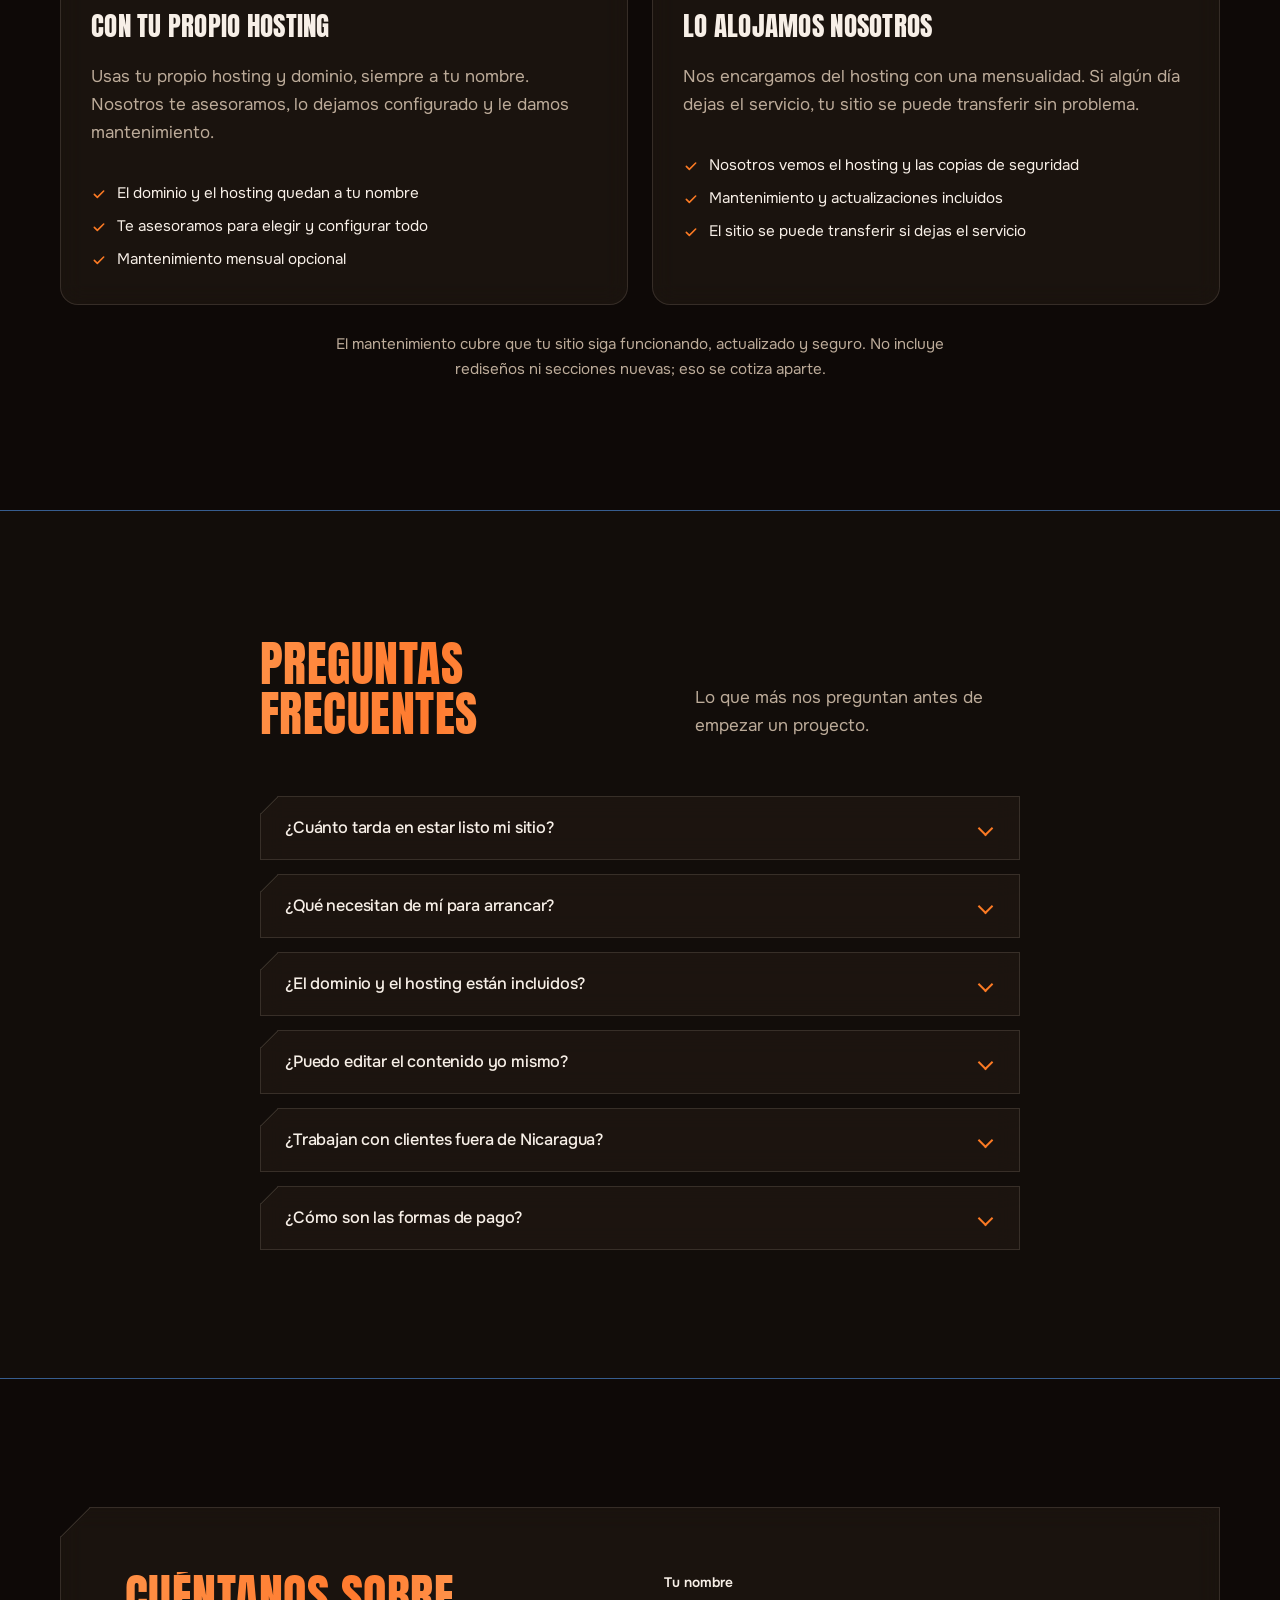
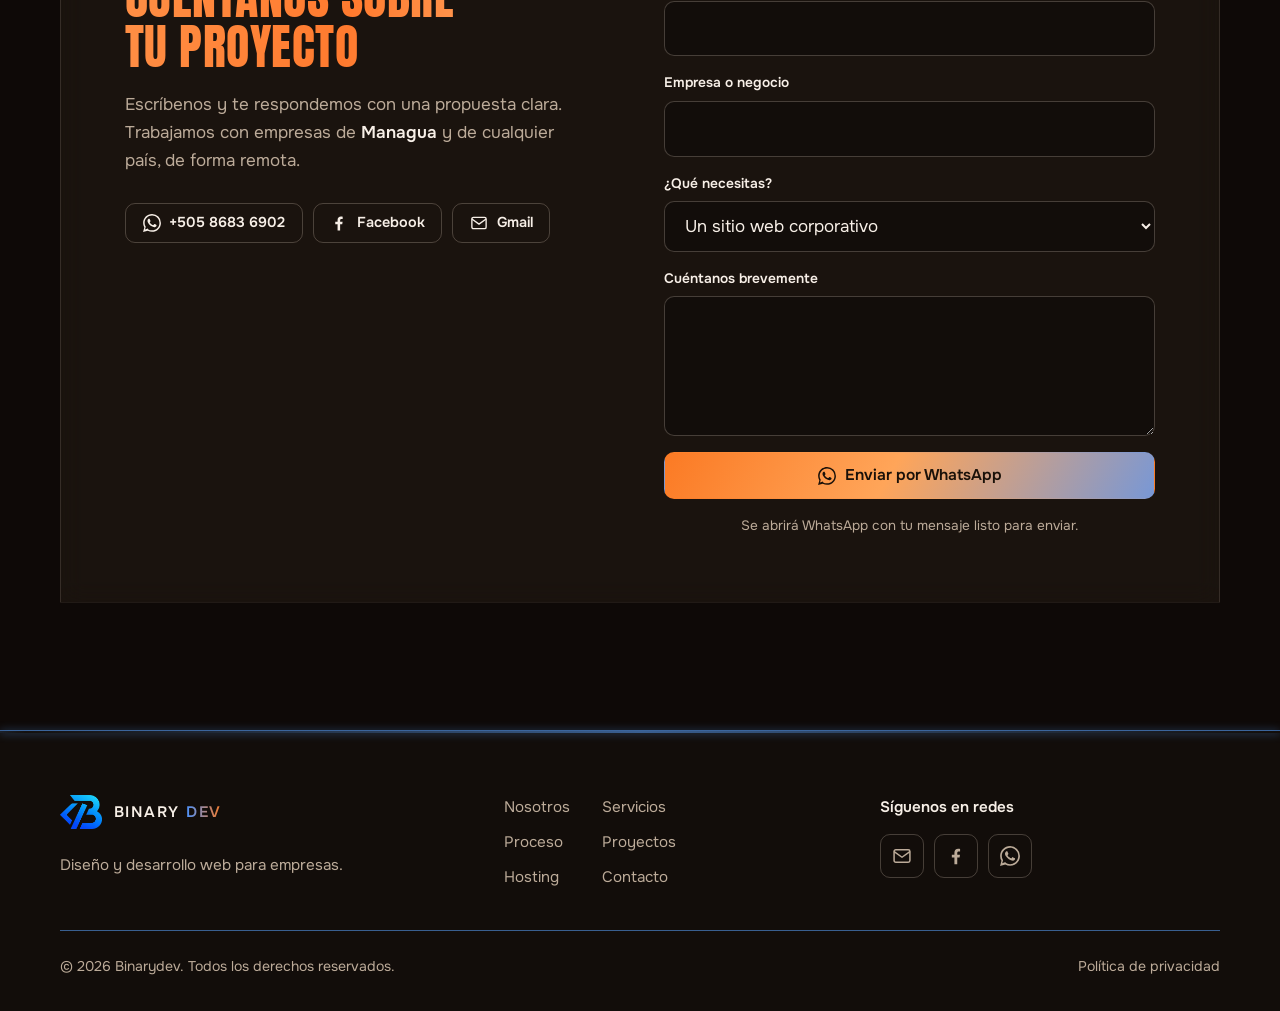
==== commit f80fcbe0: "Hero: animación automática al cargar (sin pin de scroll) - La ventana aparece despiezada (5 capas 3D" ====
--- a/index.html
+++ b/index.html
@@ -95,6 +95,7 @@
       <symbol id="i-lupa" viewBox="0 0 24 24"><circle cx="11" cy="11" r="7"/><path d="m20 20-3.6-3.6"/></symbol>
       <symbol id="i-externo" viewBox="0 0 24 24"><path d="M14 4h6v6M20 4l-9 9M18 14v5a1 1 0 0 1-1 1H5a1 1 0 0 1-1-1V7a1 1 0 0 1 1-1h5"/></symbol>
       <symbol id="i-flecha" viewBox="0 0 24 24"><path d="M5 12h14M13 6l6 6-6 6"/></symbol>
+      <symbol id="i-repetir" viewBox="0 0 24 24"><path d="M20 12a8 8 0 1 1-2.34-5.66M20 4v4h-4"/></symbol>
       <symbol id="i-correo" viewBox="0 0 24 24"><rect x="2.5" y="4.5" width="19" height="15" rx="2"/><path d="m3 7 9 6.5L21 7"/></symbol>
       <symbol id="i-volumen" viewBox="0 0 24 24"><path d="M11 5 6 9H2v6h4l5 4V5z"/><path d="M15.5 8.5a5 5 0 0 1 0 7M19 5a10 10 0 0 1 0 14"/></symbol>
       <symbol id="i-mudo" viewBox="0 0 24 24"><path d="M11 5 6 9H2v6h4l5 4V5z"/><path d="m22 9-6 6M16 9l6 6"/></symbol>
@@ -199,6 +200,11 @@
 
             <p class="despiece__hint" data-hint aria-hidden="true"><span data-i18n="despiece_hint">Desplázate para ver las capas</span></p>
             <p class="despiece__progreso" data-progreso aria-hidden="true"><span class="despiece__prog-num" data-prog-num>1</span><span class="despiece__prog-tot">/5</span></p>
+
+            <button type="button" class="despiece__replay" data-replay>
+              <svg class="i" width="15" height="15" aria-hidden="true"><use href="#i-repetir"/></svg>
+              <span data-i18n="despiece_replay">Ver de nuevo</span>
+            </button>
           </div>
 
           <!-- Escena 3D: ilustración (decorativa). La info real está en los títulos. -->
@@ -830,9 +836,8 @@
   <script src="js/data/i18n.js" defer></script>
   <script src="js/app.js" defer></script>
 
-  <!-- GSAP + ScrollTrigger (alojados en el sitio) y la escena del hero despiezado -->
+  <!-- GSAP (alojado en el sitio) y la escena del hero despiezado (animación automática) -->
   <script src="js/vendor/gsap.min.js" defer></script>
-  <script src="js/vendor/ScrollTrigger.min.js" defer></script>
   <script src="js/hero-despiece.js" defer></script>
 </body>
 </html>
--- a/css/estilos.css
+++ b/css/estilos.css
@@ -1796,11 +1796,11 @@
    movimiento" todo queda visible: la ventana armada y los títulos como lista. */
 .despiece {
   position: relative;
-  height: 480vh;              /* largo del "pin": ~380vh de animación */
+  min-height: 100vh;         /* una sola pantalla: la animación corre sola al cargar */
 }
 
 .despiece__sticky {
-  position: sticky;
+  position: relative;        /* ya no se fija al scroll (la animación no depende de él) */
   top: 0;
   min-height: 100vh;
   display: flex;
@@ -1942,6 +1942,32 @@
   letter-spacing: 0.05em;
 }
 .despiece__prog-num { color: var(--brand); }
+
+/* Botón "Ver de nuevo": sutil, lo revela el JS al terminar la animación.
+   Por defecto oculto (opacity/visibility) → con reduce o sin JS no aparece. */
+.despiece__replay {
+  margin-top: 18px;
+  display: inline-flex;
+  align-items: center;
+  gap: 8px;
+  padding: 7px 13px;
+  border: 1px solid var(--line-strong);
+  border-radius: 10px;
+  background: transparent;
+  color: var(--muted);
+  font-family: var(--f-titulo);
+  font-size: 0.82rem;
+  font-weight: 600;
+  cursor: pointer;
+  opacity: 0;
+  visibility: hidden;
+  transition: color 0.2s ease, border-color 0.2s ease;
+}
+.despiece__replay .i { transition: transform 0.4s ease; }
+@media (hover: hover) {
+  .despiece__replay:hover { color: var(--brand); border-color: var(--brand); }
+  .despiece__replay:hover .i { transform: rotate(-180deg); }
+}
 
 /* ---- Escena 3D ---- */
 .despiece__escena {
@@ -2111,7 +2137,6 @@
 
 /* ---- Tablet / móvil: escena más plana, apilada en vertical ---- */
 @media (max-width: 900px) {
-  .despiece { height: 360vh; }
   .despiece__grid {
     grid-template-columns: minmax(0, 1fr);
     gap: 24px;
@@ -2127,7 +2152,6 @@
 }
 
 @media (max-width: 480px) {
-  .despiece { height: 320vh; }
   .despiece__pila { width: min(90vw, 300px); }
 }
 
